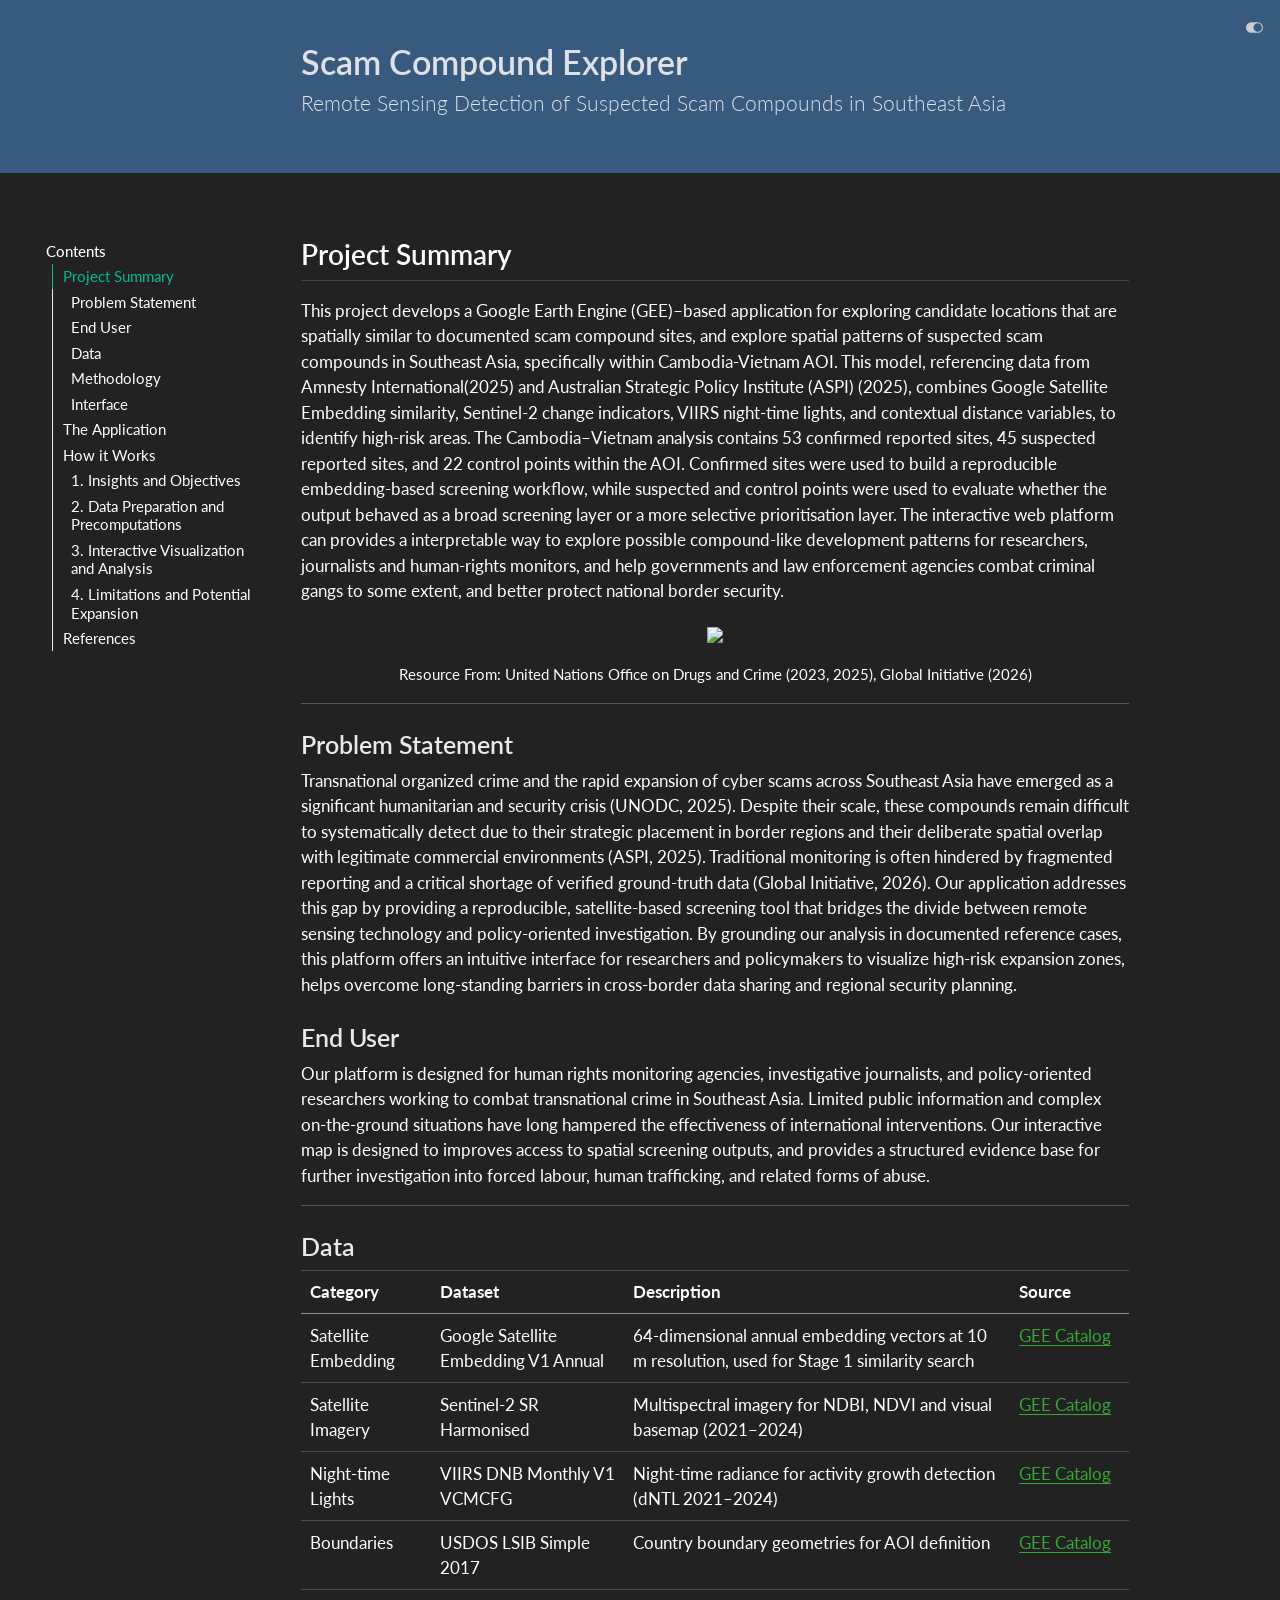
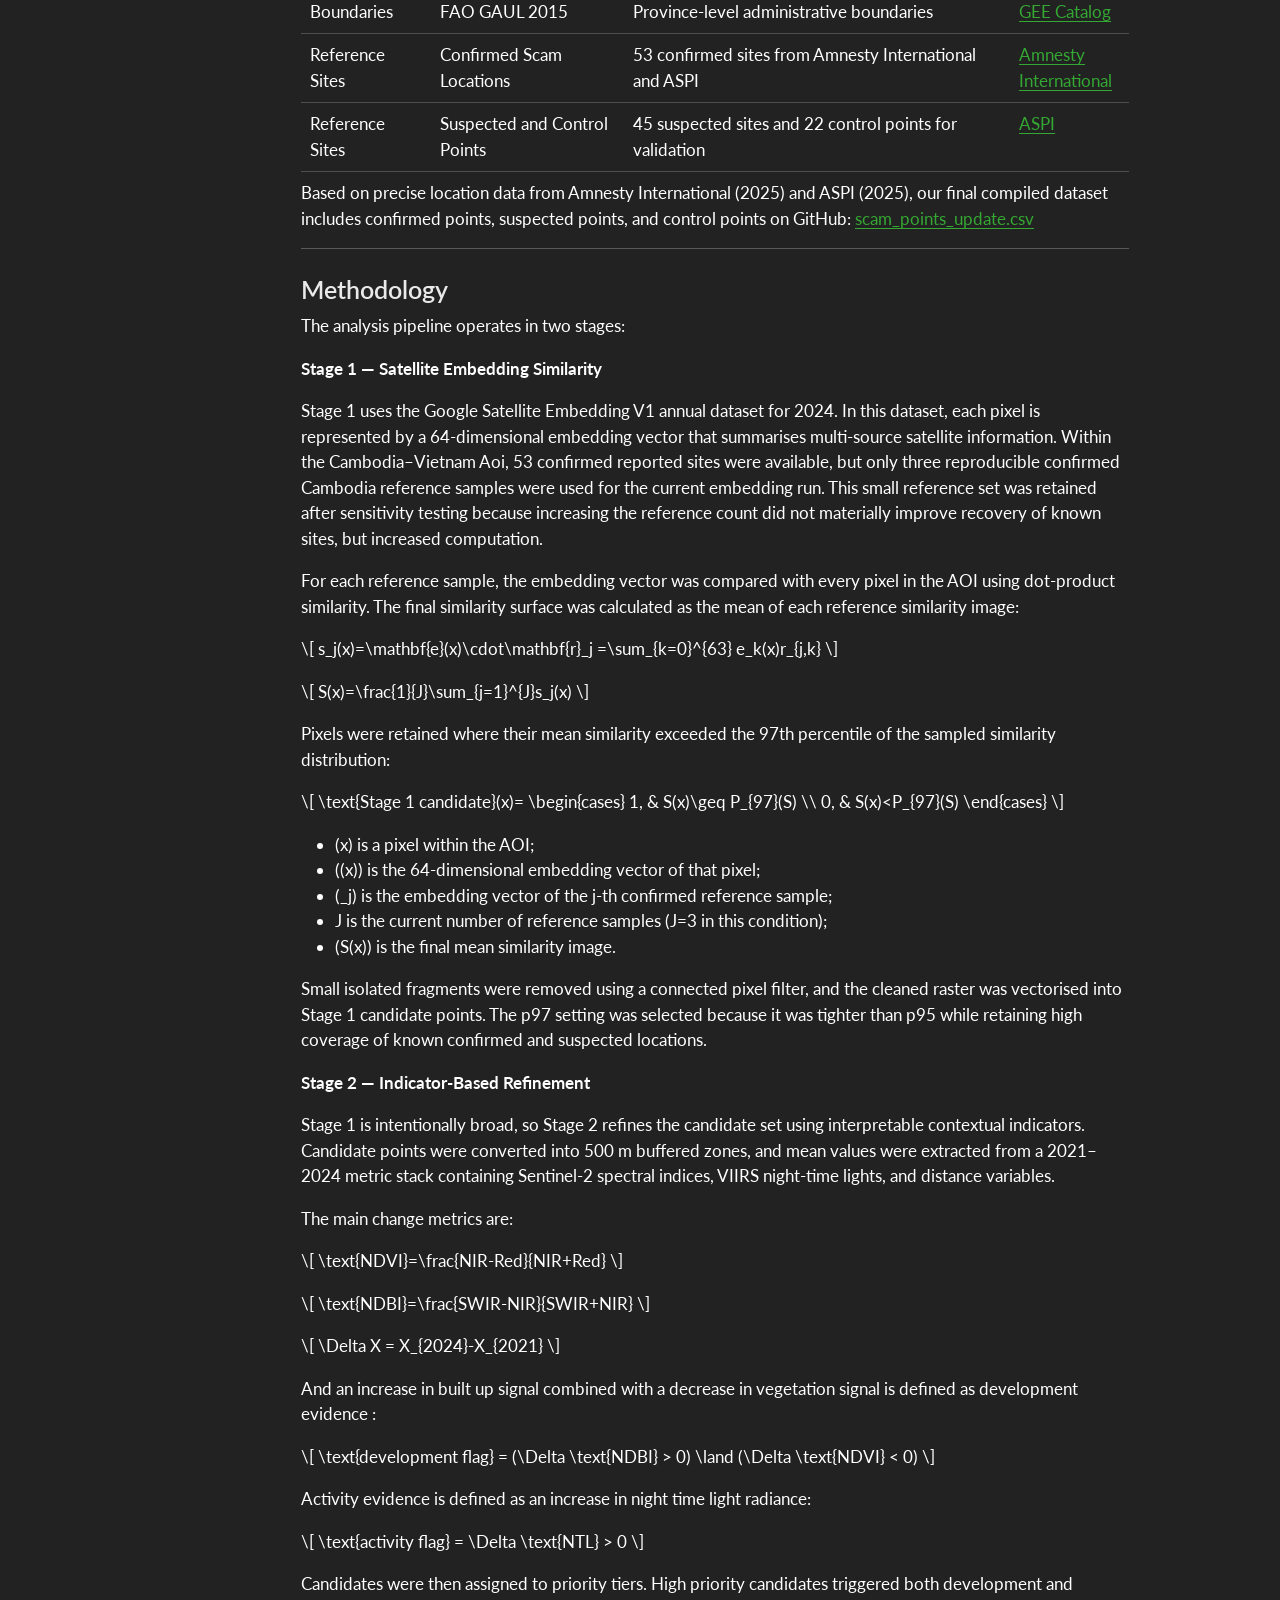
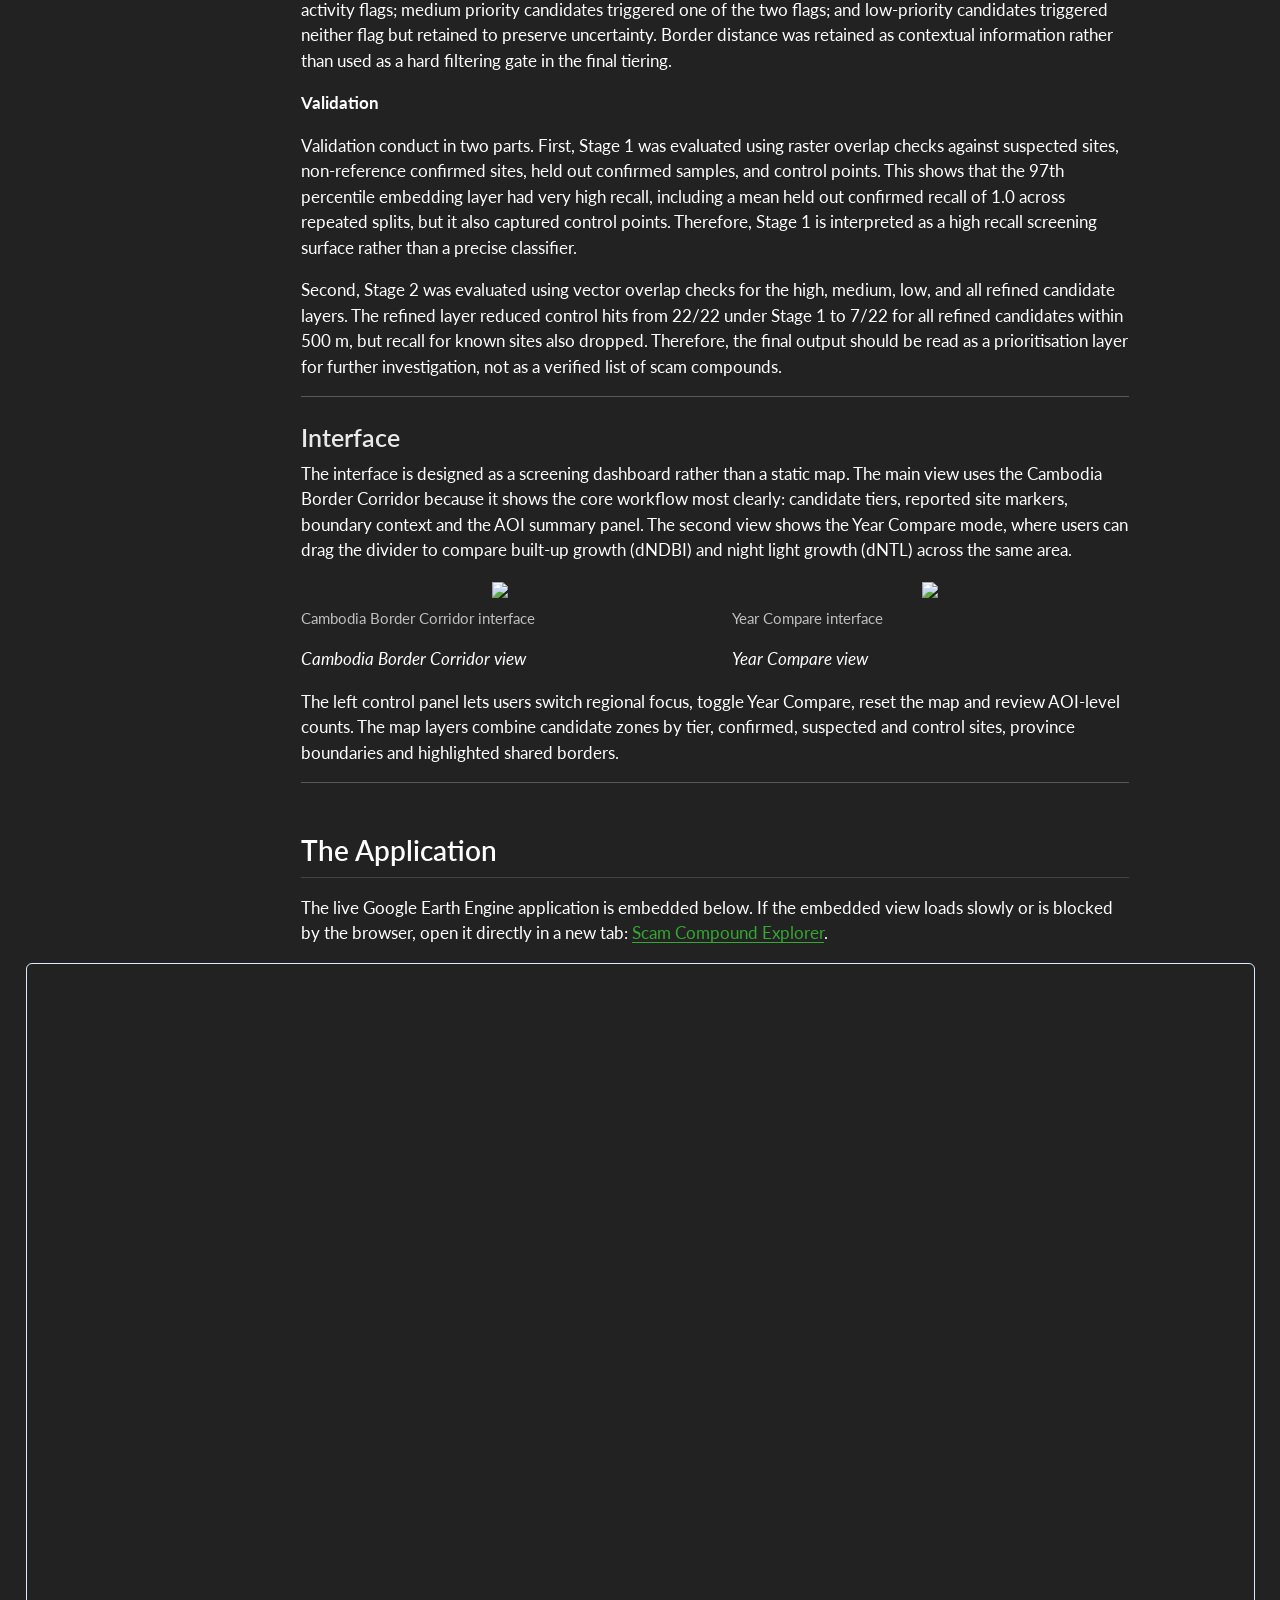
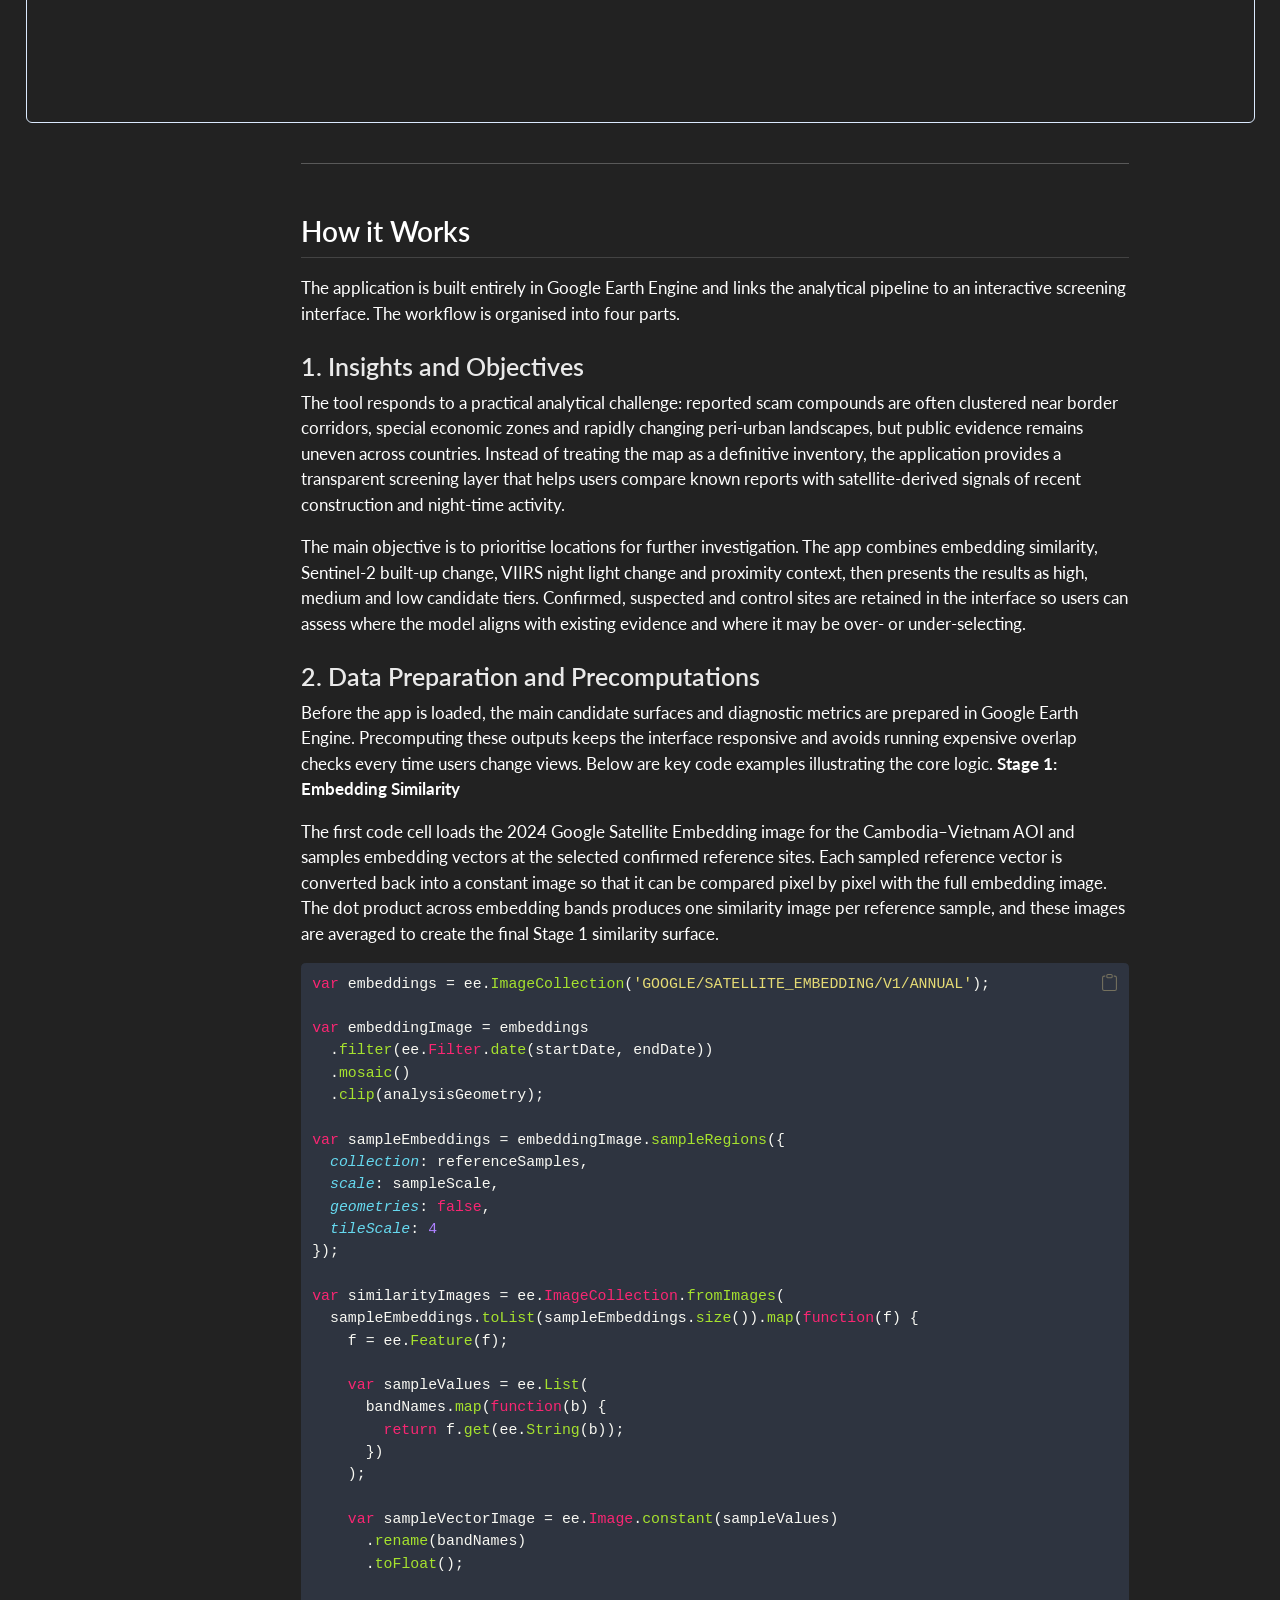
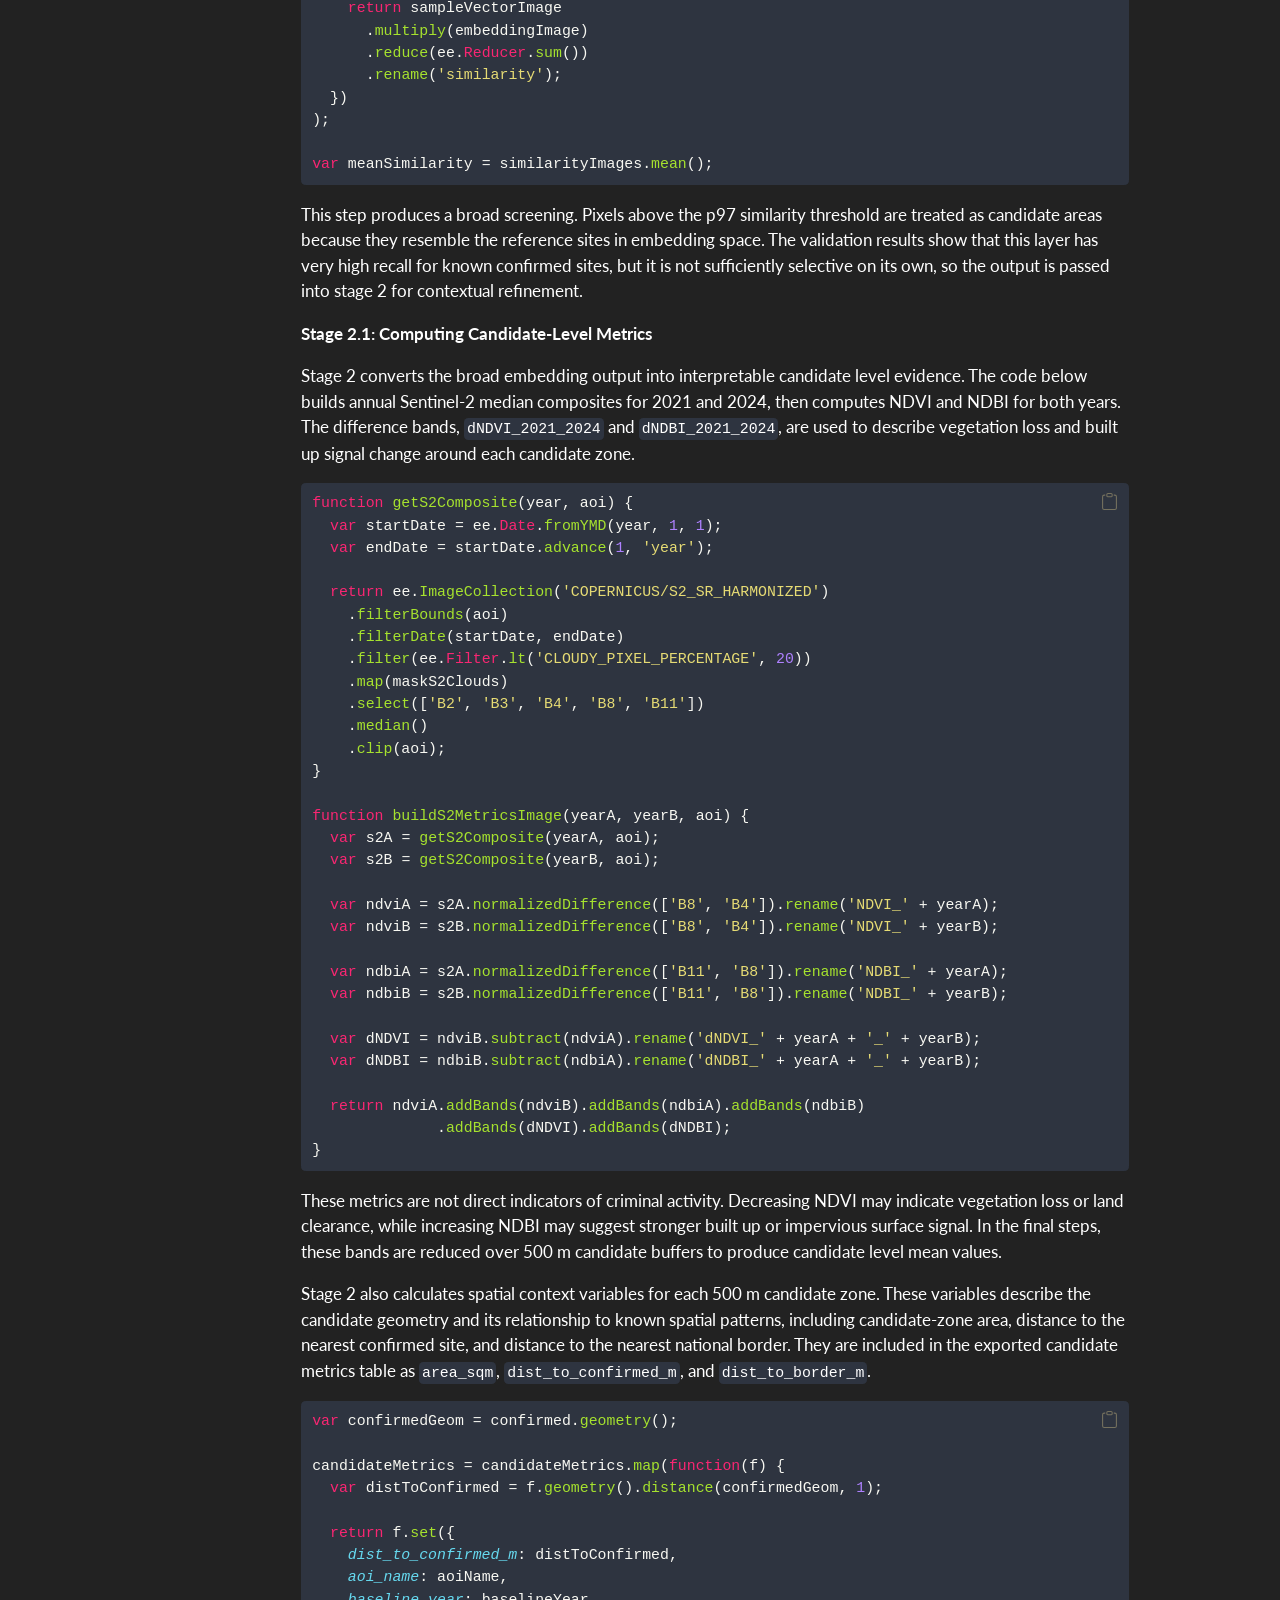
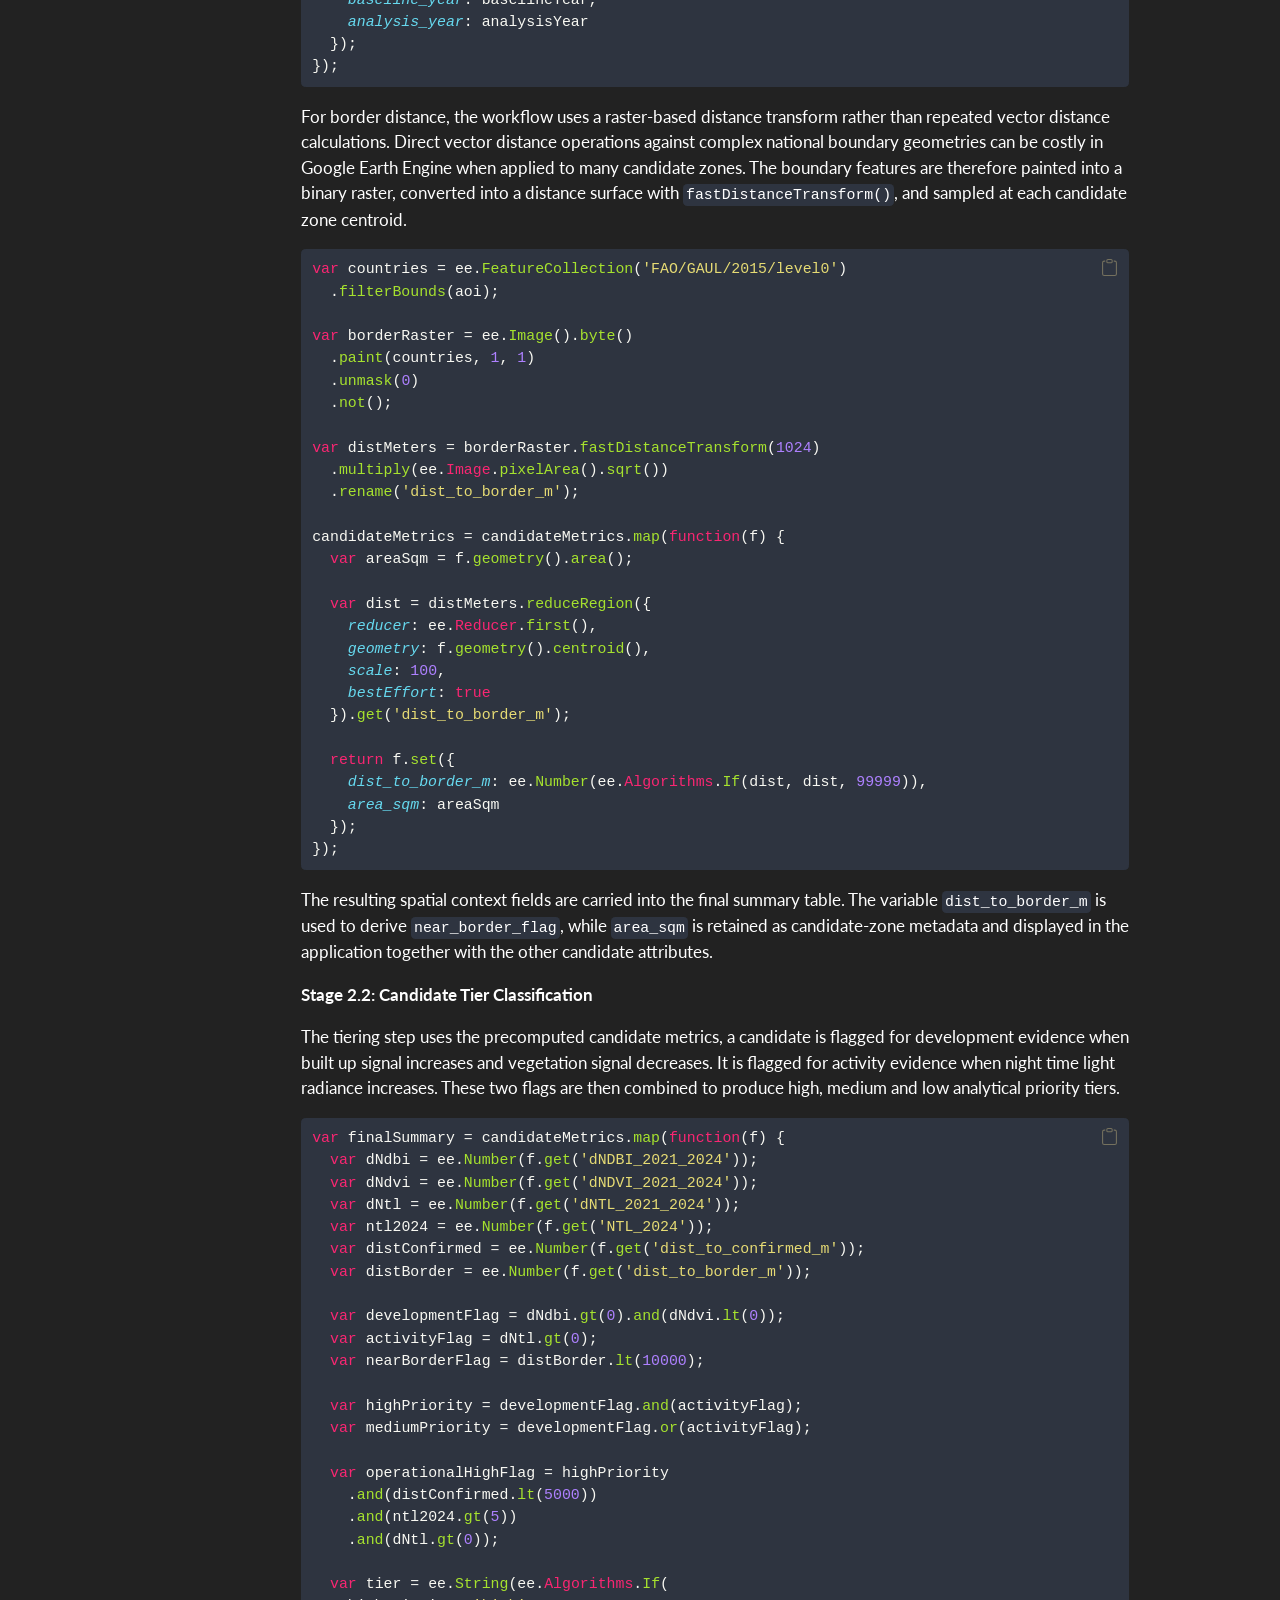
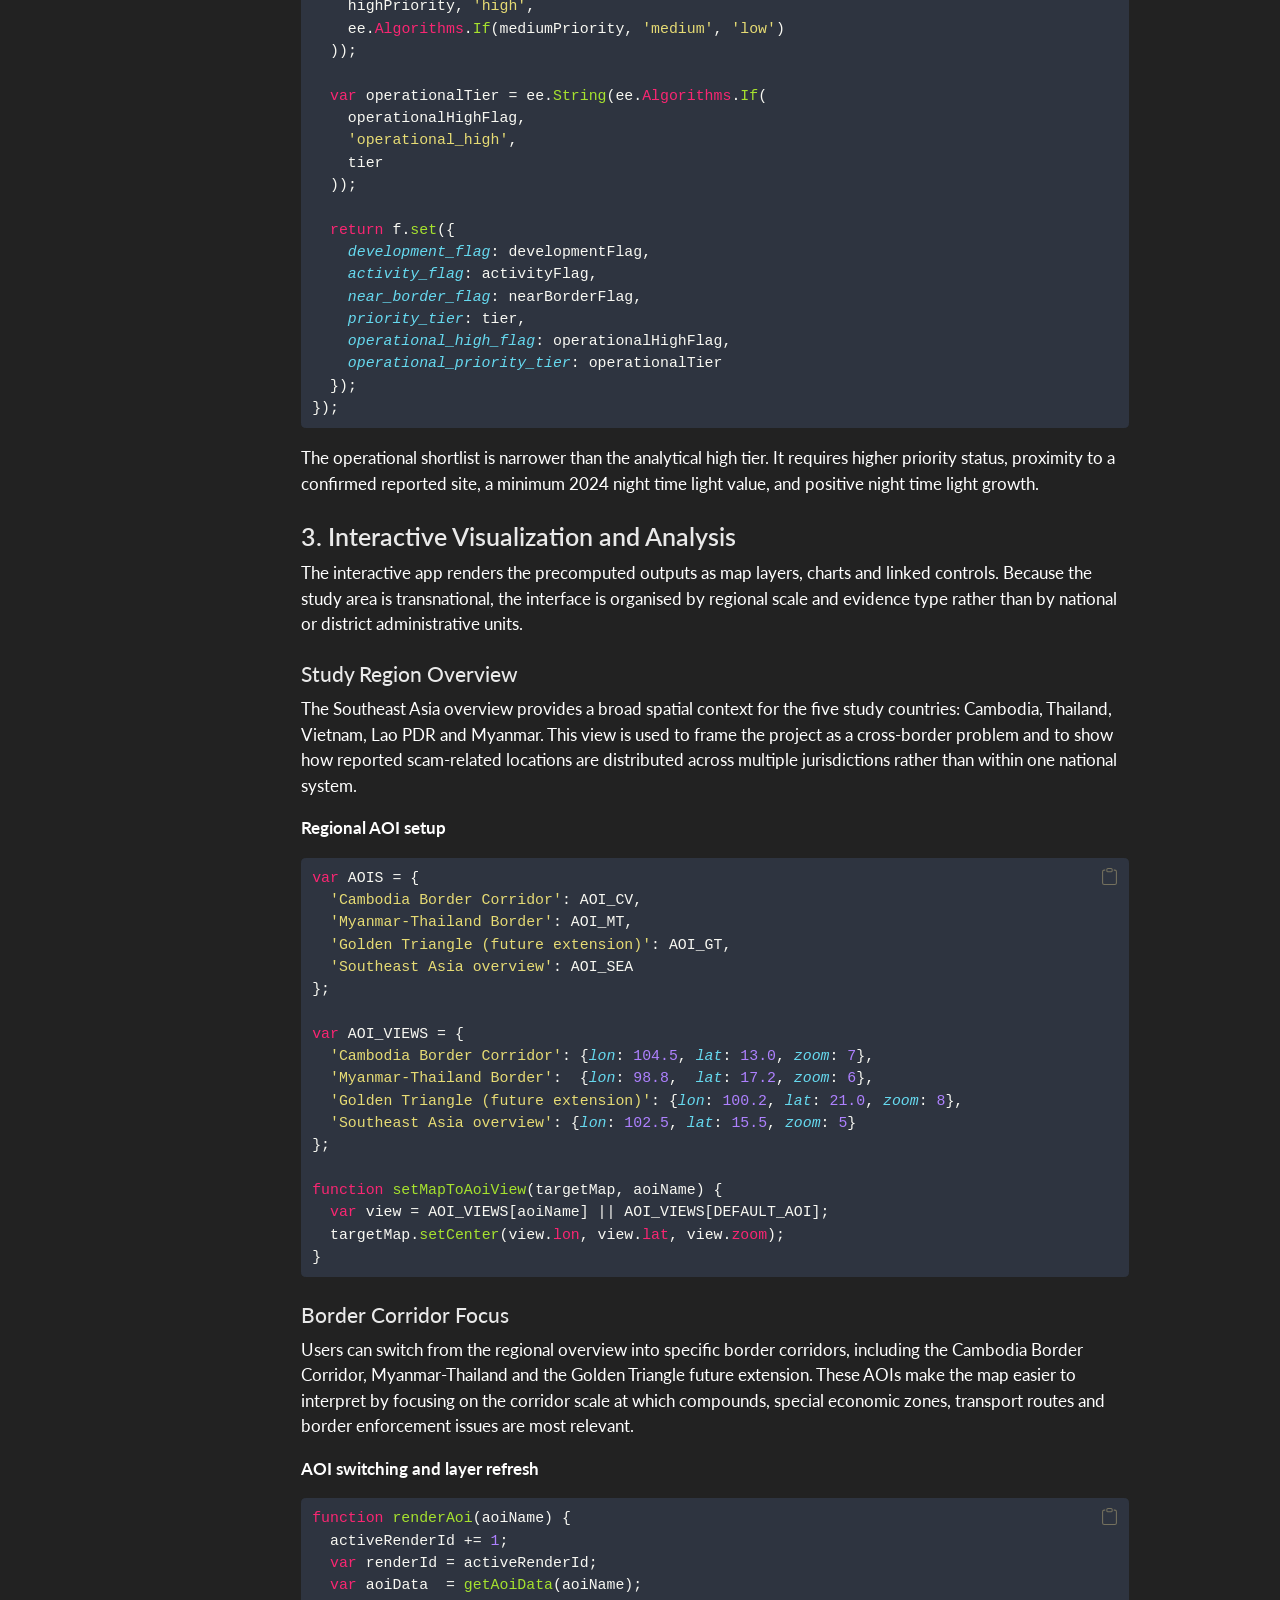
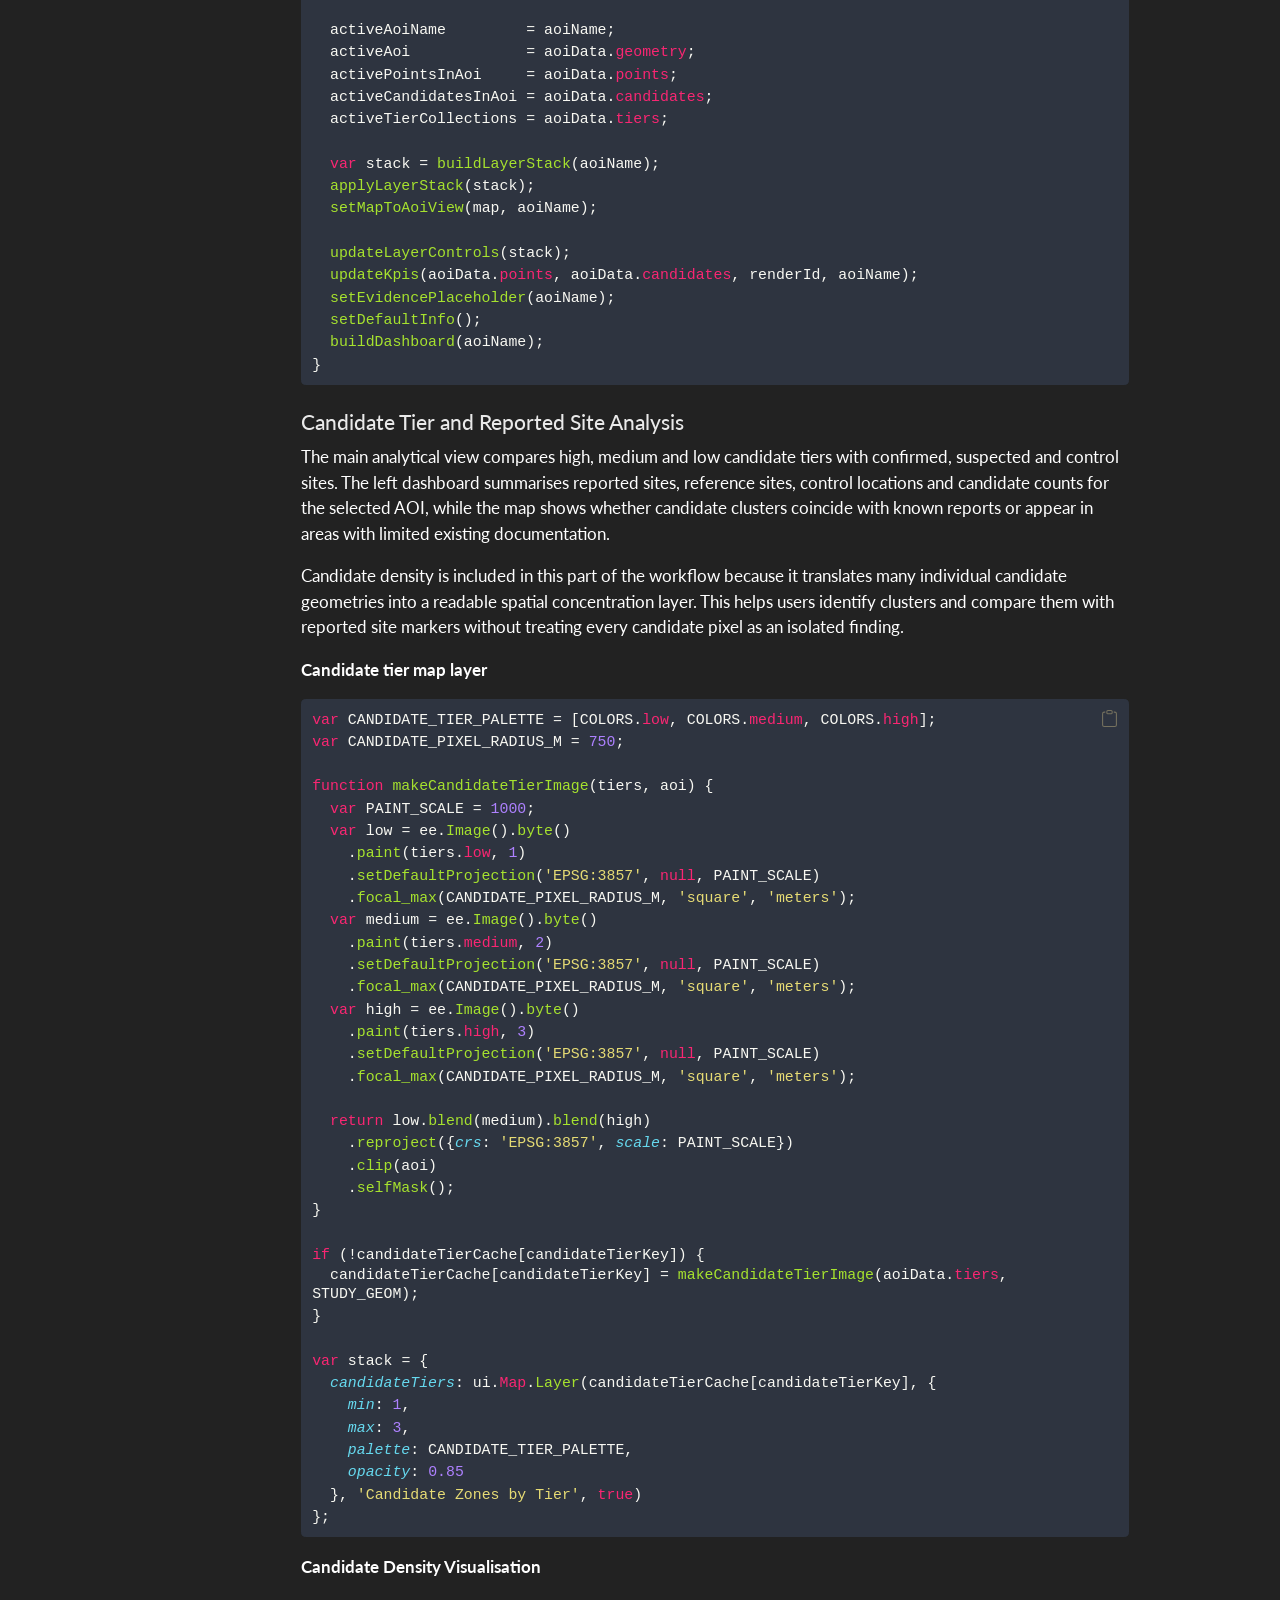
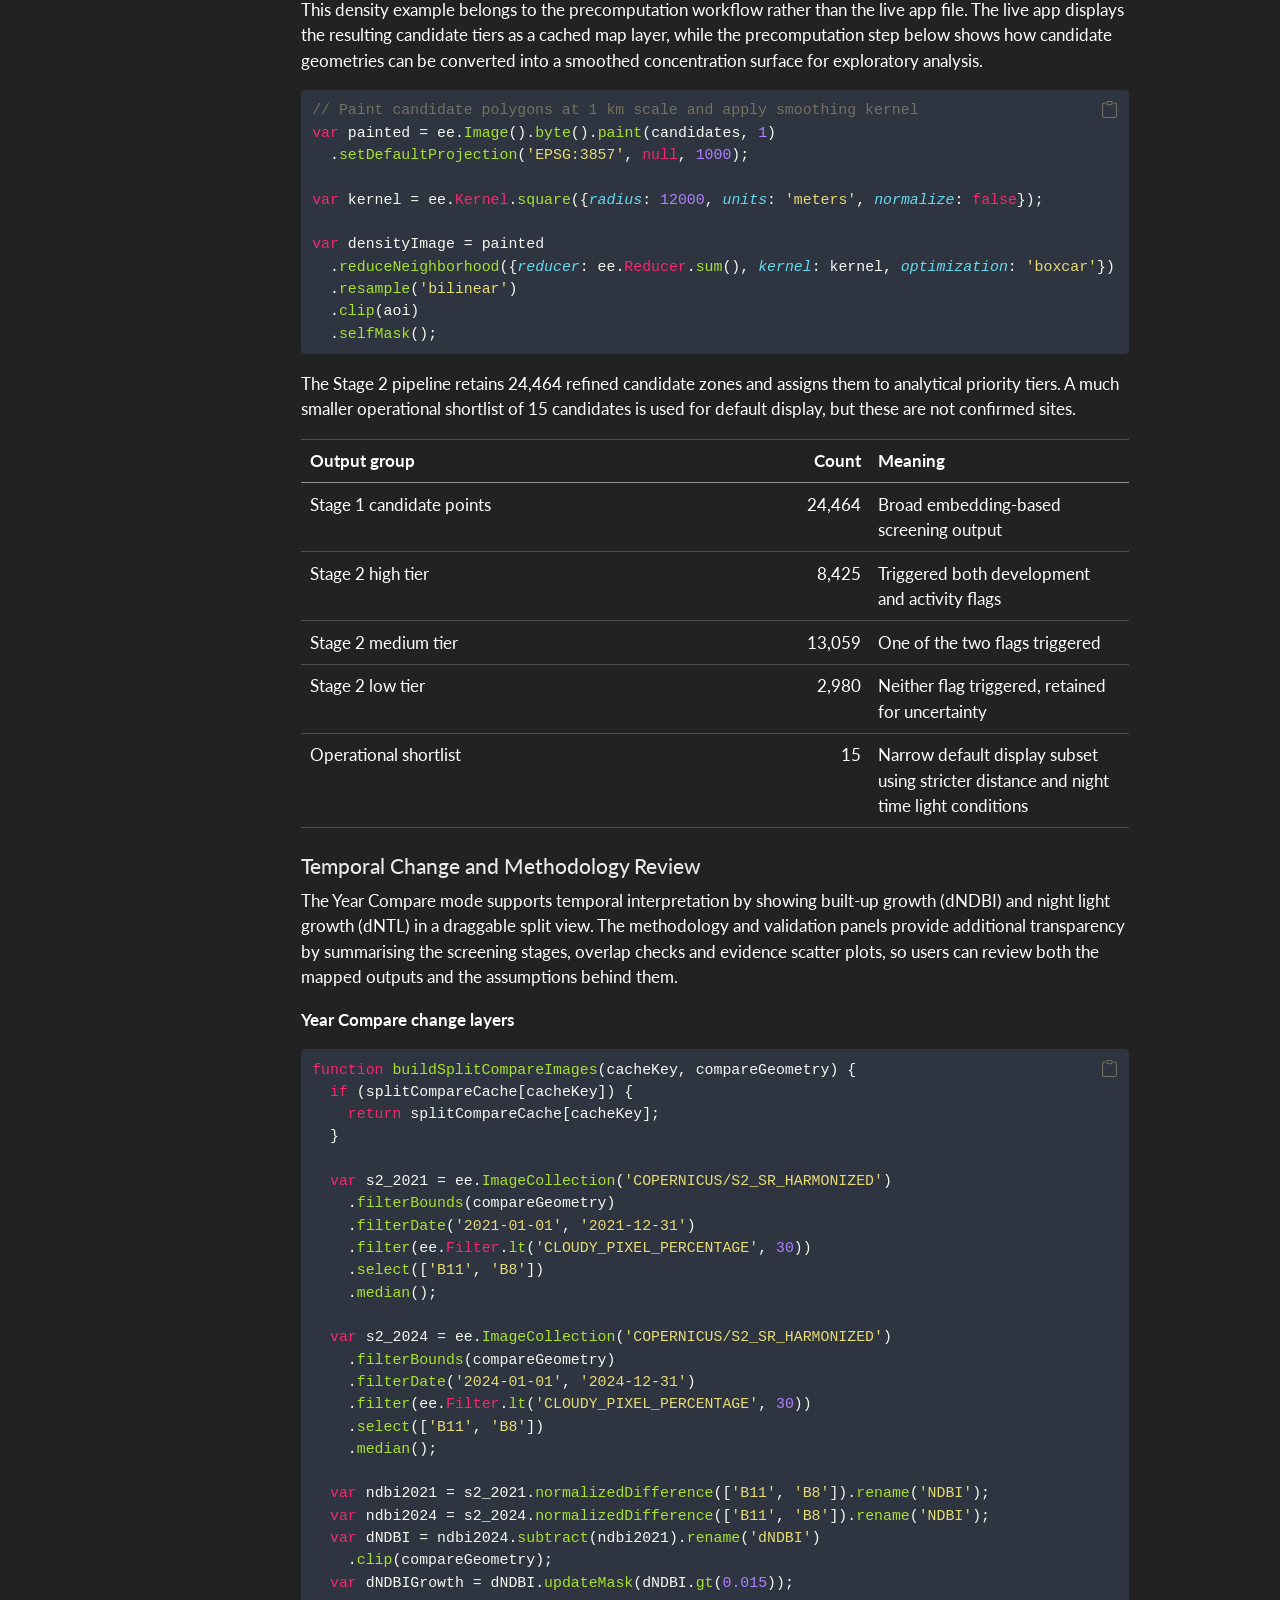
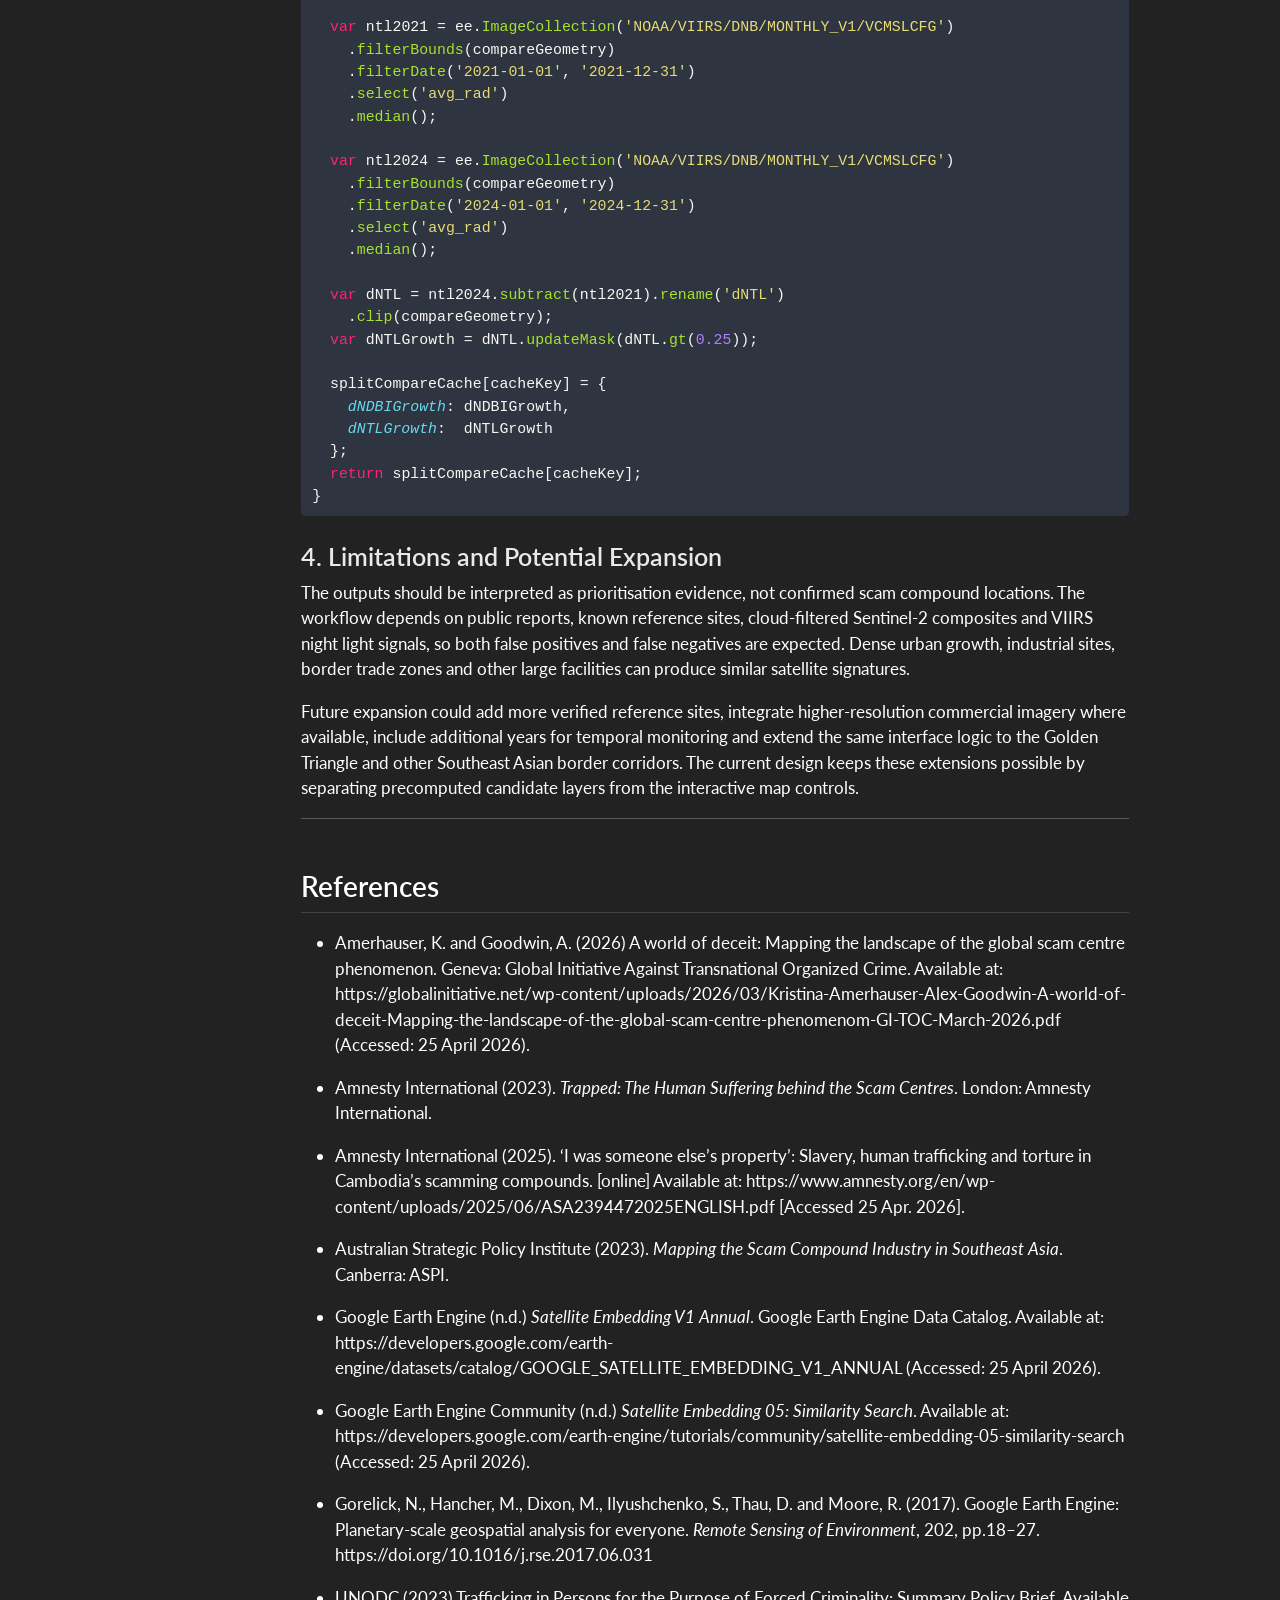
==== docs/index.html @ 5ce6a5dc "test render" ====
<!DOCTYPE html>
<html xmlns="http://www.w3.org/1999/xhtml" lang="en" xml:lang="en"><head>

<meta charset="utf-8">
<meta name="generator" content="quarto-1.9.37">

<meta name="viewport" content="width=device-width, initial-scale=1.0, user-scalable=yes">


<title>Scam Compound Explorer</title>
<style>
/* Default styles provided by pandoc.
** See https://pandoc.org/MANUAL.html#variables-for-html for config info.
*/
code{white-space: pre-wrap;}
span.smallcaps{font-variant: small-caps;}
div.columns{display: flex; gap: min(4vw, 1.5em);}
div.column{flex: auto; overflow-x: auto;}
div.hanging-indent{margin-left: 1.5em; text-indent: -1.5em;}
ul.task-list{list-style: none;}
ul.task-list li input[type="checkbox"] {
  width: 0.8em;
  margin: 0 0.8em 0.2em -1em; /* quarto-specific, see https://github.com/quarto-dev/quarto-cli/issues/4556 */ 
  vertical-align: middle;
}
/* CSS for syntax highlighting */
html { -webkit-text-size-adjust: 100%; }
pre > code.sourceCode { white-space: pre; position: relative; }
pre > code.sourceCode > span { display: inline-block; line-height: 1.25; }
pre > code.sourceCode > span:empty { height: 1.2em; }
.sourceCode { overflow: visible; }
code.sourceCode > span { color: inherit; text-decoration: inherit; }
div.sourceCode { margin: 1em 0; }
pre.sourceCode { margin: 0; }
@media screen {
div.sourceCode { overflow: auto; }
}
@media print {
pre > code.sourceCode { white-space: pre-wrap; }
pre > code.sourceCode > span { text-indent: -5em; padding-left: 5em; }
}
pre.numberSource code
  { counter-reset: source-line 0; }
pre.numberSource code > span
  { position: relative; left: -4em; counter-increment: source-line; }
pre.numberSource code > span > a:first-child::before
  { content: counter(source-line);
    position: relative; left: -1em; text-align: right; vertical-align: baseline;
    border: none; display: inline-block;
    -webkit-touch-callout: none; -webkit-user-select: none;
    -khtml-user-select: none; -moz-user-select: none;
    -ms-user-select: none; user-select: none;
    padding: 0 4px; width: 4em;
  }
pre.numberSource { margin-left: 3em;  padding-left: 4px; }
div.sourceCode
  {   }
@media screen {
pre > code.sourceCode > span > a:first-child::before { text-decoration: underline; }
}
</style>


<script src="site_libs/quarto-nav/quarto-nav.js"></script>
<script src="site_libs/clipboard/clipboard.min.js"></script>
<script src="site_libs/quarto-search/autocomplete.umd.js"></script>
<script src="site_libs/quarto-search/fuse.min.js"></script>
<script src="site_libs/quarto-search/quarto-search.js"></script>
<meta name="quarto:offset" content="./">
<script src="site_libs/quarto-html/quarto.js" type="module"></script>
<script src="site_libs/quarto-html/tabsets/tabsets.js" type="module"></script>
<script src="site_libs/quarto-html/popper.min.js"></script>
<script src="site_libs/quarto-html/tippy.umd.min.js"></script>
<script src="site_libs/quarto-html/anchor.min.js"></script>
<link href="site_libs/quarto-html/tippy.css" rel="stylesheet">
<link href="site_libs/quarto-html/quarto-syntax-highlighting-e19f81c97bc45f6835df6be9cce9fdc9.css" rel="stylesheet" class="quarto-color-scheme" id="quarto-text-highlighting-styles">
<link href="site_libs/quarto-html/quarto-syntax-highlighting-dark-e19f81c97bc45f6835df6be9cce9fdc9.css" rel="stylesheet" class="quarto-color-scheme quarto-color-alternate" id="quarto-text-highlighting-styles">
<script src="site_libs/bootstrap/bootstrap.min.js"></script>
<link href="site_libs/bootstrap/bootstrap-icons.css" rel="stylesheet">
<link href="site_libs/bootstrap/bootstrap-8d951e36381c20e5ca01e085ff8150d8.min.css" rel="stylesheet" append-hash="true" class="quarto-color-scheme" id="quarto-bootstrap" data-mode="light">
<link href="site_libs/bootstrap/bootstrap-dark-76ffe0a292ecb3051fdeef42bd462674.min.css" rel="stylesheet" append-hash="true" class="quarto-color-scheme quarto-color-alternate" id="quarto-bootstrap" data-mode="dark">
<script id="quarto-search-options" type="application/json">{
  "location": "sidebar",
  "copy-button": false,
  "collapse-after": 3,
  "panel-placement": "start",
  "type": "textbox",
  "limit": 50,
  "keyboard-shortcut": [
    "f",
    "/",
    "s"
  ],
  "show-item-context": false,
  "language": {
    "search-no-results-text": "No results",
    "search-matching-documents-text": "matching documents",
    "search-copy-link-title": "Copy link to search",
    "search-hide-matches-text": "Hide additional matches",
    "search-more-match-text": "more match in this document",
    "search-more-matches-text": "more matches in this document",
    "search-clear-button-title": "Clear",
    "search-text-placeholder": "",
    "search-detached-cancel-button-title": "Cancel",
    "search-submit-button-title": "Submit",
    "search-label": "Search"
  }
}</script>
<style>

      .quarto-title-block .quarto-title-banner {
        background: images/banner.png;
      }
</style>

  <script src="https://cdnjs.cloudflare.com/polyfill/v3/polyfill.min.js?features=es6"></script>
  <script defer="" src="https://cdn.jsdelivr.net/npm/mathjax@3/es5/tex-chtml-full.js" type="text/javascript"></script>

<script type="text/javascript">
const typesetMath = (el) => {
  if (window.MathJax) {
    // MathJax Typeset
    window.MathJax.typeset([el]);
  } else if (window.katex) {
    // KaTeX Render
    var mathElements = el.getElementsByClassName("math");
    var macros = [];
    for (var i = 0; i < mathElements.length; i++) {
      var texText = mathElements[i].firstChild;
      if (mathElements[i].tagName == "SPAN" && texText && texText.data) {
        window.katex.render(texText.data, mathElements[i], {
          displayMode: mathElements[i].classList.contains('display'),
          throwOnError: false,
          macros: macros,
          fleqn: false
        });
      }
    }
  }
}
window.Quarto = {
  typesetMath
};
</script>

<link rel="stylesheet" href="scam.css">
</head>

<body class="floating quarto-dark"><script id="quarto-html-before-body" type="application/javascript">
    const toggleBodyColorMode = (bsSheetEl) => {
      const mode = bsSheetEl.getAttribute("data-mode");
      const bodyEl = window.document.querySelector("body");
      if (mode === "dark") {
        bodyEl.classList.add("quarto-dark");
        bodyEl.classList.remove("quarto-light");
      } else {
        bodyEl.classList.add("quarto-light");
        bodyEl.classList.remove("quarto-dark");
      }
    }
    const toggleBodyColorPrimary = () => {
      const bsSheetEl = window.document.querySelector("link#quarto-bootstrap:not([rel=disabled-stylesheet])");
      if (bsSheetEl) {
        toggleBodyColorMode(bsSheetEl);
      }
    }
    const setColorSchemeToggle = (alternate) => {
      const toggles = window.document.querySelectorAll('.quarto-color-scheme-toggle');
      for (let i=0; i < toggles.length; i++) {
        const toggle = toggles[i];
        if (toggle) {
          if (alternate) {
            toggle.classList.add("alternate");
          } else {
            toggle.classList.remove("alternate");
          }
        }
      }
    };
    const toggleColorMode = (alternate) => {
      // Switch the stylesheets
      const primaryStylesheets = window.document.querySelectorAll('link.quarto-color-scheme:not(.quarto-color-alternate)');
      const alternateStylesheets = window.document.querySelectorAll('link.quarto-color-scheme.quarto-color-alternate');
      manageTransitions('#quarto-margin-sidebar .nav-link', false);
      if (alternate) {
        // note: dark is layered on light, we don't disable primary!
        enableStylesheet(alternateStylesheets);
        for (const sheetNode of alternateStylesheets) {
          if (sheetNode.id === "quarto-bootstrap") {
            toggleBodyColorMode(sheetNode);
          }
        }
      } else {
        disableStylesheet(alternateStylesheets);
        enableStylesheet(primaryStylesheets)
        toggleBodyColorPrimary();
      }
      manageTransitions('#quarto-margin-sidebar .nav-link', true);
      // Switch the toggles
      setColorSchemeToggle(alternate)
      // Hack to workaround the fact that safari doesn't
      // properly recolor the scrollbar when toggling (#1455)
      if (navigator.userAgent.indexOf('Safari') > 0 && navigator.userAgent.indexOf('Chrome') == -1) {
        manageTransitions("body", false);
        window.scrollTo(0, 1);
        setTimeout(() => {
          window.scrollTo(0, 0);
          manageTransitions("body", true);
        }, 40);
      }
    }
    const disableStylesheet = (stylesheets) => {
      for (let i=0; i < stylesheets.length; i++) {
        const stylesheet = stylesheets[i];
        stylesheet.rel = 'disabled-stylesheet';
      }
    }
    const enableStylesheet = (stylesheets) => {
      for (let i=0; i < stylesheets.length; i++) {
        const stylesheet = stylesheets[i];
        if(stylesheet.rel !== 'stylesheet') { // for Chrome, which will still FOUC without this check
          stylesheet.rel = 'stylesheet';
        }
      }
    }
    const manageTransitions = (selector, allowTransitions) => {
      const els = window.document.querySelectorAll(selector);
      for (let i=0; i < els.length; i++) {
        const el = els[i];
        if (allowTransitions) {
          el.classList.remove('notransition');
        } else {
          el.classList.add('notransition');
        }
      }
    }
    const isFileUrl = () => {
      return window.location.protocol === 'file:';
    }
    const hasAlternateSentinel = () => {
      let styleSentinel = getColorSchemeSentinel();
      if (styleSentinel !== null) {
        return styleSentinel === "alternate";
      } else {
        return false;
      }
    }
    const setStyleSentinel = (alternate) => {
      const value = alternate ? "alternate" : "default";
      if (!isFileUrl()) {
        window.localStorage.setItem("quarto-color-scheme", value);
      } else {
        localAlternateSentinel = value;
      }
    }
    const getColorSchemeSentinel = () => {
      if (!isFileUrl()) {
        const storageValue = window.localStorage.getItem("quarto-color-scheme");
        return storageValue != null ? storageValue : localAlternateSentinel;
      } else {
        return localAlternateSentinel;
      }
    }
    const toggleGiscusIfUsed = (isAlternate, darkModeDefault) => {
      const baseTheme = document.querySelector('#giscus-base-theme')?.value ?? 'light';
      const alternateTheme = document.querySelector('#giscus-alt-theme')?.value ?? 'dark';
      let newTheme = '';
      if(authorPrefersDark) {
        newTheme = isAlternate ? baseTheme : alternateTheme;
      } else {
        newTheme = isAlternate ? alternateTheme : baseTheme;
      }
      const changeGiscusTheme = () => {
        // From: https://github.com/giscus/giscus/issues/336
        const sendMessage = (message) => {
          const iframe = document.querySelector('iframe.giscus-frame');
          if (!iframe) return;
          iframe.contentWindow.postMessage({ giscus: message }, 'https://giscus.app');
        }
        sendMessage({
          setConfig: {
            theme: newTheme
          }
        });
      }
      const isGiscussLoaded = window.document.querySelector('iframe.giscus-frame') !== null;
      if (isGiscussLoaded) {
        changeGiscusTheme();
      }
    };
    const authorPrefersDark = true;
    const darkModeDefault = authorPrefersDark;
    let localAlternateSentinel = darkModeDefault ? 'alternate' : 'default';
    // Dark / light mode switch
    window.quartoToggleColorScheme = () => {
      // Read the current dark / light value
      let toAlternate = !hasAlternateSentinel();
      toggleColorMode(toAlternate);
      setStyleSentinel(toAlternate);
      toggleGiscusIfUsed(toAlternate, darkModeDefault);
      window.dispatchEvent(new Event('resize'));
    };
    // Switch to dark mode if need be
    if (hasAlternateSentinel()) {
      toggleColorMode(true);
    } else {
      toggleColorMode(false);
    }
  </script>

<div id="quarto-search-results"></div>
<!-- content -->
<header id="title-block-header" class="quarto-title-block default toc-left page-columns page-full">
  <div class="quarto-title-banner page-columns page-full">
    <div class="quarto-title column-body">
      <h1 class="title">Scam Compound Explorer</h1>
            <p class="subtitle lead">Remote Sensing Detection of Suspected Scam Compounds in Southeast Asia</p>
                      </div>
  </div>
    
  
  <div class="quarto-title-meta column-body">

      
    
      
    </div>
    
  
  </header><div id="quarto-content" class="quarto-container page-columns page-rows-contents page-layout-full">
<!-- sidebar -->
  <nav id="quarto-sidebar" class="sidebar collapse collapse-horizontal quarto-sidebar-collapse-item sidebar-navigation floating overflow-auto">
    <nav id="TOC" role="doc-toc" class="toc-active" data-toc-expanded="99">
    <h2 id="toc-title">Contents</h2>
   
  <ul>
  <li><a href="#project-summary" id="toc-project-summary" class="nav-link active" data-scroll-target="#project-summary">Project Summary</a>
  <ul>
  <li><a href="#problem-statement" id="toc-problem-statement" class="nav-link" data-scroll-target="#problem-statement">Problem Statement</a></li>
  <li><a href="#end-user" id="toc-end-user" class="nav-link" data-scroll-target="#end-user">End User</a></li>
  <li><a href="#data" id="toc-data" class="nav-link" data-scroll-target="#data">Data</a></li>
  <li><a href="#methodology" id="toc-methodology" class="nav-link" data-scroll-target="#methodology">Methodology</a></li>
  <li><a href="#interface" id="toc-interface" class="nav-link" data-scroll-target="#interface">Interface</a></li>
  </ul></li>
  <li><a href="#the-application" id="toc-the-application" class="nav-link" data-scroll-target="#the-application">The Application</a></li>
  <li><a href="#how-it-works" id="toc-how-it-works" class="nav-link" data-scroll-target="#how-it-works">How it Works</a>
  <ul>
  <li><a href="#insights-and-objectives" id="toc-insights-and-objectives" class="nav-link" data-scroll-target="#insights-and-objectives">1. Insights and Objectives</a></li>
  <li><a href="#data-preparation-and-precomputations" id="toc-data-preparation-and-precomputations" class="nav-link" data-scroll-target="#data-preparation-and-precomputations">2. Data Preparation and Precomputations</a></li>
  <li><a href="#interactive-visualization-and-analysis" id="toc-interactive-visualization-and-analysis" class="nav-link" data-scroll-target="#interactive-visualization-and-analysis">3. Interactive Visualization and Analysis</a>
  <ul class="collapse">
  <li><a href="#study-region-overview" id="toc-study-region-overview" class="nav-link" data-scroll-target="#study-region-overview">Study Region Overview</a></li>
  <li><a href="#border-corridor-focus" id="toc-border-corridor-focus" class="nav-link" data-scroll-target="#border-corridor-focus">Border Corridor Focus</a></li>
  <li><a href="#candidate-tier-and-reported-site-analysis" id="toc-candidate-tier-and-reported-site-analysis" class="nav-link" data-scroll-target="#candidate-tier-and-reported-site-analysis">Candidate Tier and Reported Site Analysis</a></li>
  <li><a href="#temporal-change-and-methodology-review" id="toc-temporal-change-and-methodology-review" class="nav-link" data-scroll-target="#temporal-change-and-methodology-review">Temporal Change and Methodology Review</a></li>
  </ul></li>
  <li><a href="#limitations-and-potential-expansion" id="toc-limitations-and-potential-expansion" class="nav-link" data-scroll-target="#limitations-and-potential-expansion">4. Limitations and Potential Expansion</a></li>
  </ul></li>
  <li><a href="#references" id="toc-references" class="nav-link" data-scroll-target="#references">References</a></li>
  </ul>
</nav>
</nav>
<div id="quarto-sidebar-glass" class="quarto-sidebar-collapse-item" data-bs-toggle="collapse" data-bs-target=".quarto-sidebar-collapse-item"></div>
<!-- margin-sidebar -->
    <div id="quarto-margin-sidebar" class="sidebar margin-sidebar zindex-bottom">
    </div>
<!-- main -->
<main class="content quarto-banner-title-block page-columns page-full column-body" id="quarto-document-content">






<section id="project-summary" class="level2">
<h2 class="anchored" data-anchor-id="project-summary">Project Summary</h2>
<p>This project develops a Google Earth Engine (GEE)–based application for exploring candidate locations that are spatially similar to documented scam compound sites, and explore spatial patterns of suspected scam compounds in Southeast Asia, specifically within Cambodia-Vietnam AOI. This model, referencing data from Amnesty International(2025) and Australian Strategic Policy Institute (ASPI) (2025), combines Google Satellite Embedding similarity, Sentinel-2 change indicators, VIIRS night-time lights, and contextual distance variables, to identify high-risk areas. The Cambodia–Vietnam analysis contains 53 confirmed reported sites, 45 suspected reported sites, and 22 control points within the AOI. Confirmed sites were used to build a reproducible embedding-based screening workflow, while suspected and control points were used to evaluate whether the output behaved as a broad screening layer or a more selective prioritisation layer. The interactive web platform can provides a interpretable way to explore possible compound-like development patterns for researchers, journalists and human-rights monitors, and help governments and law enforcement agencies combat criminal gangs to some extent, and better protect national border security.</p>
<div style="text-align: center;">
<p><img src="image/summary picture.jpg" class="img-fluid" style="width:100.0%"></p>
<p style="font-size: 0.9em; margin-top: 0.5em;">
Resource From: United Nations Office on Drugs and Crime (2023, 2025), Global Initiative (2026)
</p>
</div>
<hr>
<section id="problem-statement" class="level3">
<h3 class="anchored" data-anchor-id="problem-statement">Problem Statement</h3>
<p>Transnational organized crime and the rapid expansion of cyber scams across Southeast Asia have emerged as a significant humanitarian and security crisis (UNODC, 2025). Despite their scale, these compounds remain difficult to systematically detect due to their strategic placement in border regions and their deliberate spatial overlap with legitimate commercial environments (ASPI, 2025). Traditional monitoring is often hindered by fragmented reporting and a critical shortage of verified ground-truth data (Global Initiative, 2026). Our application addresses this gap by providing a reproducible, satellite-based screening tool that bridges the divide between remote sensing technology and policy-oriented investigation. By grounding our analysis in documented reference cases, this platform offers an intuitive interface for researchers and policymakers to visualize high-risk expansion zones, helps overcome long-standing barriers in cross-border data sharing and regional security planning.</p>
</section>
<section id="end-user" class="level3">
<h3 class="anchored" data-anchor-id="end-user">End User</h3>
<p>Our platform is designed for human rights monitoring agencies, investigative journalists, and policy-oriented researchers working to combat transnational crime in Southeast Asia. Limited public information and complex on-the-ground situations have long hampered the effectiveness of international interventions. Our interactive map is designed to improves access to spatial screening outputs, and provides a structured evidence base for further investigation into forced labour, human trafficking, and related forms of abuse.</p>
<hr>
</section>
<section id="data" class="level3">
<h3 class="anchored" data-anchor-id="data">Data</h3>
<table class="caption-top table">
<thead>
<tr class="header">
<th>Category</th>
<th>Dataset</th>
<th>Description</th>
<th>Source</th>
</tr>
</thead>
<tbody>
<tr class="odd">
<td>Satellite Embedding</td>
<td>Google Satellite Embedding V1 Annual</td>
<td>64-dimensional annual embedding vectors at 10 m resolution, used for Stage 1 similarity search</td>
<td><a href="https://developers.google.com/earth-engine/datasets/catalog/GOOGLE_SATELLITE_EMBEDDING_V1_ANNUAL">GEE Catalog</a></td>
</tr>
<tr class="even">
<td>Satellite Imagery</td>
<td>Sentinel-2 SR Harmonised</td>
<td>Multispectral imagery for NDBI, NDVI and visual basemap (2021–2024)</td>
<td><a href="https://developers.google.com/earth-engine/datasets/catalog/COPERNICUS_S2_SR_HARMONIZED">GEE Catalog</a></td>
</tr>
<tr class="odd">
<td>Night-time Lights</td>
<td>VIIRS DNB Monthly V1 VCMCFG</td>
<td>Night-time radiance for activity growth detection (dNTL 2021–2024)</td>
<td><a href="https://developers.google.com/earth-engine/datasets/catalog/NOAA_VIIRS_DNB_MONTHLY_V1_VCMCFG">GEE Catalog</a></td>
</tr>
<tr class="even">
<td>Boundaries</td>
<td>USDOS LSIB Simple 2017</td>
<td>Country boundary geometries for AOI definition</td>
<td><a href="https://developers.google.com/earth-engine/datasets/catalog/USDOS_LSIB_SIMPLE_2017">GEE Catalog</a></td>
</tr>
<tr class="odd">
<td>Boundaries</td>
<td>FAO GAUL 2015</td>
<td>Province-level administrative boundaries</td>
<td><a href="https://developers.google.com/earth-engine/datasets/catalog/FAO_GAUL_2015_level1">GEE Catalog</a></td>
</tr>
<tr class="even">
<td>Reference Sites</td>
<td>Confirmed Scam Locations</td>
<td>53 confirmed sites from Amnesty International and ASPI</td>
<td><a href="https://www.amnesty.org">Amnesty International</a></td>
</tr>
<tr class="odd">
<td>Reference Sites</td>
<td>Suspected and Control Points</td>
<td>45 suspected sites and 22 control points for validation</td>
<td><a href="https://www.aspi.org.au">ASPI</a></td>
</tr>
</tbody>
</table>
<p>Based on precise location data from Amnesty International (2025) and ASPI (2025), our final compiled dataset includes confirmed points, suspected points, and control points on GitHub: <a href="https://github.com/Levine-l/CASA0025Project/blob/main/data/scam_points_update.csv" target="_blank">scam_points_update.csv</a></p>
<hr>
</section>
<section id="methodology" class="level3">
<h3 class="anchored" data-anchor-id="methodology">Methodology</h3>
<p>The analysis pipeline operates in two stages:</p>
<p><strong>Stage 1 — Satellite Embedding Similarity</strong></p>
<p>Stage 1 uses the Google Satellite Embedding V1 annual dataset for 2024. In this dataset, each pixel is represented by a 64-dimensional embedding vector that summarises multi-source satellite information. Within the Cambodia–Vietnam Aoi, 53 confirmed reported sites were available, but only three reproducible confirmed Cambodia reference samples were used for the current embedding run. This small reference set was retained after sensitivity testing because increasing the reference count did not materially improve recovery of known sites, but increased computation.</p>
<p>For each reference sample, the embedding vector was compared with every pixel in the AOI using dot-product similarity. The final similarity surface was calculated as the mean of each reference similarity image:</p>
<p><span class="math display">\[
s_j(x)=\mathbf{e}(x)\cdot\mathbf{r}_j
      =\sum_{k=0}^{63} e_k(x)r_{j,k}
\]</span></p>
<p><span class="math display">\[
S(x)=\frac{1}{J}\sum_{j=1}^{J}s_j(x)
\]</span></p>
<p>Pixels were retained where their mean similarity exceeded the 97th percentile of the sampled similarity distribution:</p>
<p><span class="math display">\[
\text{Stage 1 candidate}(x)=
\begin{cases}
1, &amp; S(x)\geq P_{97}(S) \\
0, &amp; S(x)&lt;P_{97}(S)
\end{cases}
\]</span></p>
<ul>
<li>(x) is a pixel within the AOI;</li>
<li>((x)) is the 64-dimensional embedding vector of that pixel;</li>
<li>(_j) is the embedding vector of the j-th confirmed reference sample;</li>
<li>J is the current number of reference samples (J=3 in this condition);</li>
<li>(S(x)) is the final mean similarity image.</li>
</ul>
<p>Small isolated fragments were removed using a connected pixel filter, and the cleaned raster was vectorised into Stage 1 candidate points. The p97 setting was selected because it was tighter than p95 while retaining high coverage of known confirmed and suspected locations.</p>
<p><strong>Stage 2 — Indicator-Based Refinement</strong></p>
<p>Stage 1 is intentionally broad, so Stage 2 refines the candidate set using interpretable contextual indicators. Candidate points were converted into 500 m buffered zones, and mean values were extracted from a 2021–2024 metric stack containing Sentinel-2 spectral indices, VIIRS night-time lights, and distance variables.</p>
<p>The main change metrics are:</p>
<p><span class="math display">\[
\text{NDVI}=\frac{NIR-Red}{NIR+Red}
\]</span></p>
<p><span class="math display">\[
\text{NDBI}=\frac{SWIR-NIR}{SWIR+NIR}
\]</span></p>
<p><span class="math display">\[
\Delta X = X_{2024}-X_{2021}
\]</span></p>
<p>And an increase in built up signal combined with a decrease in vegetation signal is defined as development evidence :</p>
<p><span class="math display">\[
\text{development flag} = (\Delta \text{NDBI} &gt; 0) \land (\Delta \text{NDVI} &lt; 0)
\]</span></p>
<p>Activity evidence is defined as an increase in night time light radiance:</p>
<p><span class="math display">\[
\text{activity flag} = \Delta \text{NTL} &gt; 0
\]</span></p>
<p>Candidates were then assigned to priority tiers. High priority candidates triggered both development and activity flags; medium priority candidates triggered one of the two flags; and low-priority candidates triggered neither flag but retained to preserve uncertainty. Border distance was retained as contextual information rather than used as a hard filtering gate in the final tiering.</p>
<p><strong>Validation</strong></p>
<p>Validation conduct in two parts. First, Stage 1 was evaluated using raster overlap checks against suspected sites, non-reference confirmed sites, held out confirmed samples, and control points. This shows that the 97th percentile embedding layer had very high recall, including a mean held out confirmed recall of 1.0 across repeated splits, but it also captured control points. Therefore, Stage 1 is interpreted as a high recall screening surface rather than a precise classifier.</p>
<p>Second, Stage 2 was evaluated using vector overlap checks for the high, medium, low, and all refined candidate layers. The refined layer reduced control hits from 22/22 under Stage 1 to 7/22 for all refined candidates within 500 m, but recall for known sites also dropped. Therefore, the final output should be read as a prioritisation layer for further investigation, not as a verified list of scam compounds.</p>
<hr>
</section>
<section id="interface" class="level3">
<h3 class="anchored" data-anchor-id="interface">Interface</h3>
<p>The interface is designed as a screening dashboard rather than a static map. The main view uses the Cambodia Border Corridor because it shows the core workflow most clearly: candidate tiers, reported site markers, boundary context and the AOI summary panel. The second view shows the Year Compare mode, where users can drag the divider to compare built-up growth (dNDBI) and night light growth (dNTL) across the same area.</p>
<div class="columns" data-layout-align="center">
<div class="column" style="width:48%;">
<div class="quarto-figure quarto-figure-center">
<figure class="figure">
<p><img src="image/interface_cambodia_border.png" class="img-fluid figure-img"></p>
<figcaption>Cambodia Border Corridor interface</figcaption>
</figure>
</div>
<p><em>Cambodia Border Corridor view</em></p>
</div><div class="column" style="width:4%;">

</div><div class="column" style="width:48%;">
<div class="quarto-figure quarto-figure-center">
<figure class="figure">
<p><img src="image/interface_year_compare.png" class="img-fluid figure-img"></p>
<figcaption>Year Compare interface</figcaption>
</figure>
</div>
<p><em>Year Compare view</em></p>
</div>
</div>
<p>The left control panel lets users switch regional focus, toggle Year Compare, reset the map and review AOI-level counts. The map layers combine candidate zones by tier, confirmed, suspected and control sites, province boundaries and highlighted shared borders.</p>
<hr>
</section>
</section>
<section id="the-application" class="level2 page-columns page-full">
<h2 class="anchored" data-anchor-id="the-application">The Application</h2>
<p>The live Google Earth Engine application is embedded below. If the embedded view loads slowly or is blocked by the browser, open it directly in a new tab: <a href="https://orbital-kit-415514.projects.earthengine.app/view/scam-compound-explorer" target="_blank">Scam Compound Explorer</a>.</p>
<div class="column-page">
<iframe src="https://orbital-kit-415514.projects.earthengine.app/view/scam-compound-explorer" width="100%" height="760px" style="border: 1px solid #dbeafe; border-radius: 6px;">
</iframe>
</div>
<hr>
</section>
<section id="how-it-works" class="level2">
<h2 class="anchored" data-anchor-id="how-it-works">How it Works</h2>
<p>The application is built entirely in Google Earth Engine and links the analytical pipeline to an interactive screening interface. The workflow is organised into four parts.</p>
<section id="insights-and-objectives" class="level3">
<h3 class="anchored" data-anchor-id="insights-and-objectives">1. Insights and Objectives</h3>
<p>The tool responds to a practical analytical challenge: reported scam compounds are often clustered near border corridors, special economic zones and rapidly changing peri-urban landscapes, but public evidence remains uneven across countries. Instead of treating the map as a definitive inventory, the application provides a transparent screening layer that helps users compare known reports with satellite-derived signals of recent construction and night-time activity.</p>
<p>The main objective is to prioritise locations for further investigation. The app combines embedding similarity, Sentinel-2 built-up change, VIIRS night light change and proximity context, then presents the results as high, medium and low candidate tiers. Confirmed, suspected and control sites are retained in the interface so users can assess where the model aligns with existing evidence and where it may be over- or under-selecting.</p>
</section>
<section id="data-preparation-and-precomputations" class="level3">
<h3 class="anchored" data-anchor-id="data-preparation-and-precomputations">2. Data Preparation and Precomputations</h3>
<p>Before the app is loaded, the main candidate surfaces and diagnostic metrics are prepared in Google Earth Engine. Precomputing these outputs keeps the interface responsive and avoids running expensive overlap checks every time users change views. Below are key code examples illustrating the core logic. <strong>Stage 1: Embedding Similarity</strong></p>
<p>The first code cell loads the 2024 Google Satellite Embedding image for the Cambodia–Vietnam AOI and samples embedding vectors at the selected confirmed reference sites. Each sampled reference vector is converted back into a constant image so that it can be compared pixel by pixel with the full embedding image. The dot product across embedding bands produces one similarity image per reference sample, and these images are averaged to create the final Stage 1 similarity surface.</p>
<div class="code-copy-outer-scaffold"><div class="sourceCode" id="cb1"><pre class="sourceCode js code-with-copy"><code class="sourceCode javascript"><span id="cb1-1"><a href="#cb1-1" aria-hidden="true" tabindex="-1"></a><span class="kw">var</span> embeddings <span class="op">=</span> ee<span class="op">.</span><span class="fu">ImageCollection</span>(<span class="st">'GOOGLE/SATELLITE_EMBEDDING/V1/ANNUAL'</span>)<span class="op">;</span></span>
<span id="cb1-2"><a href="#cb1-2" aria-hidden="true" tabindex="-1"></a></span>
<span id="cb1-3"><a href="#cb1-3" aria-hidden="true" tabindex="-1"></a><span class="kw">var</span> embeddingImage <span class="op">=</span> embeddings</span>
<span id="cb1-4"><a href="#cb1-4" aria-hidden="true" tabindex="-1"></a>  <span class="op">.</span><span class="fu">filter</span>(ee<span class="op">.</span><span class="at">Filter</span><span class="op">.</span><span class="fu">date</span>(startDate<span class="op">,</span> endDate))</span>
<span id="cb1-5"><a href="#cb1-5" aria-hidden="true" tabindex="-1"></a>  <span class="op">.</span><span class="fu">mosaic</span>()</span>
<span id="cb1-6"><a href="#cb1-6" aria-hidden="true" tabindex="-1"></a>  <span class="op">.</span><span class="fu">clip</span>(analysisGeometry)<span class="op">;</span></span>
<span id="cb1-7"><a href="#cb1-7" aria-hidden="true" tabindex="-1"></a></span>
<span id="cb1-8"><a href="#cb1-8" aria-hidden="true" tabindex="-1"></a><span class="kw">var</span> sampleEmbeddings <span class="op">=</span> embeddingImage<span class="op">.</span><span class="fu">sampleRegions</span>({</span>
<span id="cb1-9"><a href="#cb1-9" aria-hidden="true" tabindex="-1"></a>  <span class="dt">collection</span><span class="op">:</span> referenceSamples<span class="op">,</span></span>
<span id="cb1-10"><a href="#cb1-10" aria-hidden="true" tabindex="-1"></a>  <span class="dt">scale</span><span class="op">:</span> sampleScale<span class="op">,</span></span>
<span id="cb1-11"><a href="#cb1-11" aria-hidden="true" tabindex="-1"></a>  <span class="dt">geometries</span><span class="op">:</span> <span class="kw">false</span><span class="op">,</span></span>
<span id="cb1-12"><a href="#cb1-12" aria-hidden="true" tabindex="-1"></a>  <span class="dt">tileScale</span><span class="op">:</span> <span class="dv">4</span></span>
<span id="cb1-13"><a href="#cb1-13" aria-hidden="true" tabindex="-1"></a>})<span class="op">;</span></span>
<span id="cb1-14"><a href="#cb1-14" aria-hidden="true" tabindex="-1"></a></span>
<span id="cb1-15"><a href="#cb1-15" aria-hidden="true" tabindex="-1"></a><span class="kw">var</span> similarityImages <span class="op">=</span> ee<span class="op">.</span><span class="at">ImageCollection</span><span class="op">.</span><span class="fu">fromImages</span>(</span>
<span id="cb1-16"><a href="#cb1-16" aria-hidden="true" tabindex="-1"></a>  sampleEmbeddings<span class="op">.</span><span class="fu">toList</span>(sampleEmbeddings<span class="op">.</span><span class="fu">size</span>())<span class="op">.</span><span class="fu">map</span>(<span class="kw">function</span>(f) {</span>
<span id="cb1-17"><a href="#cb1-17" aria-hidden="true" tabindex="-1"></a>    f <span class="op">=</span> ee<span class="op">.</span><span class="fu">Feature</span>(f)<span class="op">;</span></span>
<span id="cb1-18"><a href="#cb1-18" aria-hidden="true" tabindex="-1"></a></span>
<span id="cb1-19"><a href="#cb1-19" aria-hidden="true" tabindex="-1"></a>    <span class="kw">var</span> sampleValues <span class="op">=</span> ee<span class="op">.</span><span class="fu">List</span>(</span>
<span id="cb1-20"><a href="#cb1-20" aria-hidden="true" tabindex="-1"></a>      bandNames<span class="op">.</span><span class="fu">map</span>(<span class="kw">function</span>(b) {</span>
<span id="cb1-21"><a href="#cb1-21" aria-hidden="true" tabindex="-1"></a>        <span class="cf">return</span> f<span class="op">.</span><span class="fu">get</span>(ee<span class="op">.</span><span class="fu">String</span>(b))<span class="op">;</span></span>
<span id="cb1-22"><a href="#cb1-22" aria-hidden="true" tabindex="-1"></a>      })</span>
<span id="cb1-23"><a href="#cb1-23" aria-hidden="true" tabindex="-1"></a>    )<span class="op">;</span></span>
<span id="cb1-24"><a href="#cb1-24" aria-hidden="true" tabindex="-1"></a></span>
<span id="cb1-25"><a href="#cb1-25" aria-hidden="true" tabindex="-1"></a>    <span class="kw">var</span> sampleVectorImage <span class="op">=</span> ee<span class="op">.</span><span class="at">Image</span><span class="op">.</span><span class="fu">constant</span>(sampleValues)</span>
<span id="cb1-26"><a href="#cb1-26" aria-hidden="true" tabindex="-1"></a>      <span class="op">.</span><span class="fu">rename</span>(bandNames)</span>
<span id="cb1-27"><a href="#cb1-27" aria-hidden="true" tabindex="-1"></a>      <span class="op">.</span><span class="fu">toFloat</span>()<span class="op">;</span></span>
<span id="cb1-28"><a href="#cb1-28" aria-hidden="true" tabindex="-1"></a></span>
<span id="cb1-29"><a href="#cb1-29" aria-hidden="true" tabindex="-1"></a>    <span class="cf">return</span> sampleVectorImage</span>
<span id="cb1-30"><a href="#cb1-30" aria-hidden="true" tabindex="-1"></a>      <span class="op">.</span><span class="fu">multiply</span>(embeddingImage)</span>
<span id="cb1-31"><a href="#cb1-31" aria-hidden="true" tabindex="-1"></a>      <span class="op">.</span><span class="fu">reduce</span>(ee<span class="op">.</span><span class="at">Reducer</span><span class="op">.</span><span class="fu">sum</span>())</span>
<span id="cb1-32"><a href="#cb1-32" aria-hidden="true" tabindex="-1"></a>      <span class="op">.</span><span class="fu">rename</span>(<span class="st">'similarity'</span>)<span class="op">;</span></span>
<span id="cb1-33"><a href="#cb1-33" aria-hidden="true" tabindex="-1"></a>  })</span>
<span id="cb1-34"><a href="#cb1-34" aria-hidden="true" tabindex="-1"></a>)<span class="op">;</span></span>
<span id="cb1-35"><a href="#cb1-35" aria-hidden="true" tabindex="-1"></a></span>
<span id="cb1-36"><a href="#cb1-36" aria-hidden="true" tabindex="-1"></a><span class="kw">var</span> meanSimilarity <span class="op">=</span> similarityImages<span class="op">.</span><span class="fu">mean</span>()<span class="op">;</span></span></code></pre></div><button title="Copy to Clipboard" class="code-copy-button"><i class="bi"></i></button></div>
<p>This step produces a broad screening. Pixels above the p97 similarity threshold are treated as candidate areas because they resemble the reference sites in embedding space. The validation results show that this layer has very high recall for known confirmed sites, but it is not sufficiently selective on its own, so the output is passed into stage 2 for contextual refinement.</p>
<p><strong>Stage 2.1: Computing Candidate-Level Metrics</strong></p>
<p>Stage 2 converts the broad embedding output into interpretable candidate level evidence. The code below builds annual Sentinel-2 median composites for 2021 and 2024, then computes NDVI and NDBI for both years. The difference bands, <code>dNDVI_2021_2024</code> and <code>dNDBI_2021_2024</code>, are used to describe vegetation loss and built up signal change around each candidate zone.</p>
<div class="code-copy-outer-scaffold"><div class="sourceCode" id="cb2"><pre class="sourceCode js code-with-copy"><code class="sourceCode javascript"><span id="cb2-1"><a href="#cb2-1" aria-hidden="true" tabindex="-1"></a><span class="kw">function</span> <span class="fu">getS2Composite</span>(year<span class="op">,</span> aoi) {</span>
<span id="cb2-2"><a href="#cb2-2" aria-hidden="true" tabindex="-1"></a>  <span class="kw">var</span> startDate <span class="op">=</span> ee<span class="op">.</span><span class="at">Date</span><span class="op">.</span><span class="fu">fromYMD</span>(year<span class="op">,</span> <span class="dv">1</span><span class="op">,</span> <span class="dv">1</span>)<span class="op">;</span></span>
<span id="cb2-3"><a href="#cb2-3" aria-hidden="true" tabindex="-1"></a>  <span class="kw">var</span> endDate <span class="op">=</span> startDate<span class="op">.</span><span class="fu">advance</span>(<span class="dv">1</span><span class="op">,</span> <span class="st">'year'</span>)<span class="op">;</span></span>
<span id="cb2-4"><a href="#cb2-4" aria-hidden="true" tabindex="-1"></a></span>
<span id="cb2-5"><a href="#cb2-5" aria-hidden="true" tabindex="-1"></a>  <span class="cf">return</span> ee<span class="op">.</span><span class="fu">ImageCollection</span>(<span class="st">'COPERNICUS/S2_SR_HARMONIZED'</span>)</span>
<span id="cb2-6"><a href="#cb2-6" aria-hidden="true" tabindex="-1"></a>    <span class="op">.</span><span class="fu">filterBounds</span>(aoi)</span>
<span id="cb2-7"><a href="#cb2-7" aria-hidden="true" tabindex="-1"></a>    <span class="op">.</span><span class="fu">filterDate</span>(startDate<span class="op">,</span> endDate)</span>
<span id="cb2-8"><a href="#cb2-8" aria-hidden="true" tabindex="-1"></a>    <span class="op">.</span><span class="fu">filter</span>(ee<span class="op">.</span><span class="at">Filter</span><span class="op">.</span><span class="fu">lt</span>(<span class="st">'CLOUDY_PIXEL_PERCENTAGE'</span><span class="op">,</span> <span class="dv">20</span>))</span>
<span id="cb2-9"><a href="#cb2-9" aria-hidden="true" tabindex="-1"></a>    <span class="op">.</span><span class="fu">map</span>(maskS2Clouds)</span>
<span id="cb2-10"><a href="#cb2-10" aria-hidden="true" tabindex="-1"></a>    <span class="op">.</span><span class="fu">select</span>([<span class="st">'B2'</span><span class="op">,</span> <span class="st">'B3'</span><span class="op">,</span> <span class="st">'B4'</span><span class="op">,</span> <span class="st">'B8'</span><span class="op">,</span> <span class="st">'B11'</span>])</span>
<span id="cb2-11"><a href="#cb2-11" aria-hidden="true" tabindex="-1"></a>    <span class="op">.</span><span class="fu">median</span>()</span>
<span id="cb2-12"><a href="#cb2-12" aria-hidden="true" tabindex="-1"></a>    <span class="op">.</span><span class="fu">clip</span>(aoi)<span class="op">;</span></span>
<span id="cb2-13"><a href="#cb2-13" aria-hidden="true" tabindex="-1"></a>}</span>
<span id="cb2-14"><a href="#cb2-14" aria-hidden="true" tabindex="-1"></a></span>
<span id="cb2-15"><a href="#cb2-15" aria-hidden="true" tabindex="-1"></a><span class="kw">function</span> <span class="fu">buildS2MetricsImage</span>(yearA<span class="op">,</span> yearB<span class="op">,</span> aoi) {</span>
<span id="cb2-16"><a href="#cb2-16" aria-hidden="true" tabindex="-1"></a>  <span class="kw">var</span> s2A <span class="op">=</span> <span class="fu">getS2Composite</span>(yearA<span class="op">,</span> aoi)<span class="op">;</span></span>
<span id="cb2-17"><a href="#cb2-17" aria-hidden="true" tabindex="-1"></a>  <span class="kw">var</span> s2B <span class="op">=</span> <span class="fu">getS2Composite</span>(yearB<span class="op">,</span> aoi)<span class="op">;</span></span>
<span id="cb2-18"><a href="#cb2-18" aria-hidden="true" tabindex="-1"></a></span>
<span id="cb2-19"><a href="#cb2-19" aria-hidden="true" tabindex="-1"></a>  <span class="kw">var</span> ndviA <span class="op">=</span> s2A<span class="op">.</span><span class="fu">normalizedDifference</span>([<span class="st">'B8'</span><span class="op">,</span> <span class="st">'B4'</span>])<span class="op">.</span><span class="fu">rename</span>(<span class="st">'NDVI_'</span> <span class="op">+</span> yearA)<span class="op">;</span></span>
<span id="cb2-20"><a href="#cb2-20" aria-hidden="true" tabindex="-1"></a>  <span class="kw">var</span> ndviB <span class="op">=</span> s2B<span class="op">.</span><span class="fu">normalizedDifference</span>([<span class="st">'B8'</span><span class="op">,</span> <span class="st">'B4'</span>])<span class="op">.</span><span class="fu">rename</span>(<span class="st">'NDVI_'</span> <span class="op">+</span> yearB)<span class="op">;</span></span>
<span id="cb2-21"><a href="#cb2-21" aria-hidden="true" tabindex="-1"></a></span>
<span id="cb2-22"><a href="#cb2-22" aria-hidden="true" tabindex="-1"></a>  <span class="kw">var</span> ndbiA <span class="op">=</span> s2A<span class="op">.</span><span class="fu">normalizedDifference</span>([<span class="st">'B11'</span><span class="op">,</span> <span class="st">'B8'</span>])<span class="op">.</span><span class="fu">rename</span>(<span class="st">'NDBI_'</span> <span class="op">+</span> yearA)<span class="op">;</span></span>
<span id="cb2-23"><a href="#cb2-23" aria-hidden="true" tabindex="-1"></a>  <span class="kw">var</span> ndbiB <span class="op">=</span> s2B<span class="op">.</span><span class="fu">normalizedDifference</span>([<span class="st">'B11'</span><span class="op">,</span> <span class="st">'B8'</span>])<span class="op">.</span><span class="fu">rename</span>(<span class="st">'NDBI_'</span> <span class="op">+</span> yearB)<span class="op">;</span></span>
<span id="cb2-24"><a href="#cb2-24" aria-hidden="true" tabindex="-1"></a></span>
<span id="cb2-25"><a href="#cb2-25" aria-hidden="true" tabindex="-1"></a>  <span class="kw">var</span> dNDVI <span class="op">=</span> ndviB<span class="op">.</span><span class="fu">subtract</span>(ndviA)<span class="op">.</span><span class="fu">rename</span>(<span class="st">'dNDVI_'</span> <span class="op">+</span> yearA <span class="op">+</span> <span class="st">'_'</span> <span class="op">+</span> yearB)<span class="op">;</span></span>
<span id="cb2-26"><a href="#cb2-26" aria-hidden="true" tabindex="-1"></a>  <span class="kw">var</span> dNDBI <span class="op">=</span> ndbiB<span class="op">.</span><span class="fu">subtract</span>(ndbiA)<span class="op">.</span><span class="fu">rename</span>(<span class="st">'dNDBI_'</span> <span class="op">+</span> yearA <span class="op">+</span> <span class="st">'_'</span> <span class="op">+</span> yearB)<span class="op">;</span></span>
<span id="cb2-27"><a href="#cb2-27" aria-hidden="true" tabindex="-1"></a></span>
<span id="cb2-28"><a href="#cb2-28" aria-hidden="true" tabindex="-1"></a>  <span class="cf">return</span> ndviA<span class="op">.</span><span class="fu">addBands</span>(ndviB)<span class="op">.</span><span class="fu">addBands</span>(ndbiA)<span class="op">.</span><span class="fu">addBands</span>(ndbiB)</span>
<span id="cb2-29"><a href="#cb2-29" aria-hidden="true" tabindex="-1"></a>              <span class="op">.</span><span class="fu">addBands</span>(dNDVI)<span class="op">.</span><span class="fu">addBands</span>(dNDBI)<span class="op">;</span></span>
<span id="cb2-30"><a href="#cb2-30" aria-hidden="true" tabindex="-1"></a>}</span></code></pre></div><button title="Copy to Clipboard" class="code-copy-button"><i class="bi"></i></button></div>
<p>These metrics are not direct indicators of criminal activity. Decreasing NDVI may indicate vegetation loss or land clearance, while increasing NDBI may suggest stronger built up or impervious surface signal. In the final steps, these bands are reduced over 500 m candidate buffers to produce candidate level mean values.</p>
<p>Stage 2 also calculates spatial context variables for each 500 m candidate zone. These variables describe the candidate geometry and its relationship to known spatial patterns, including candidate-zone area, distance to the nearest confirmed site, and distance to the nearest national border. They are included in the exported candidate metrics table as <code>area_sqm</code>, <code>dist_to_confirmed_m</code>, and <code>dist_to_border_m</code>.</p>
<div class="code-copy-outer-scaffold"><div class="sourceCode" id="cb3"><pre class="sourceCode js code-with-copy"><code class="sourceCode javascript"><span id="cb3-1"><a href="#cb3-1" aria-hidden="true" tabindex="-1"></a><span class="kw">var</span> confirmedGeom <span class="op">=</span> confirmed<span class="op">.</span><span class="fu">geometry</span>()<span class="op">;</span></span>
<span id="cb3-2"><a href="#cb3-2" aria-hidden="true" tabindex="-1"></a></span>
<span id="cb3-3"><a href="#cb3-3" aria-hidden="true" tabindex="-1"></a>candidateMetrics <span class="op">=</span> candidateMetrics<span class="op">.</span><span class="fu">map</span>(<span class="kw">function</span>(f) {</span>
<span id="cb3-4"><a href="#cb3-4" aria-hidden="true" tabindex="-1"></a>  <span class="kw">var</span> distToConfirmed <span class="op">=</span> f<span class="op">.</span><span class="fu">geometry</span>()<span class="op">.</span><span class="fu">distance</span>(confirmedGeom<span class="op">,</span> <span class="dv">1</span>)<span class="op">;</span></span>
<span id="cb3-5"><a href="#cb3-5" aria-hidden="true" tabindex="-1"></a></span>
<span id="cb3-6"><a href="#cb3-6" aria-hidden="true" tabindex="-1"></a>  <span class="cf">return</span> f<span class="op">.</span><span class="fu">set</span>({</span>
<span id="cb3-7"><a href="#cb3-7" aria-hidden="true" tabindex="-1"></a>    <span class="dt">dist_to_confirmed_m</span><span class="op">:</span> distToConfirmed<span class="op">,</span></span>
<span id="cb3-8"><a href="#cb3-8" aria-hidden="true" tabindex="-1"></a>    <span class="dt">aoi_name</span><span class="op">:</span> aoiName<span class="op">,</span></span>
<span id="cb3-9"><a href="#cb3-9" aria-hidden="true" tabindex="-1"></a>    <span class="dt">baseline_year</span><span class="op">:</span> baselineYear<span class="op">,</span></span>
<span id="cb3-10"><a href="#cb3-10" aria-hidden="true" tabindex="-1"></a>    <span class="dt">analysis_year</span><span class="op">:</span> analysisYear</span>
<span id="cb3-11"><a href="#cb3-11" aria-hidden="true" tabindex="-1"></a>  })<span class="op">;</span></span>
<span id="cb3-12"><a href="#cb3-12" aria-hidden="true" tabindex="-1"></a>})<span class="op">;</span></span></code></pre></div><button title="Copy to Clipboard" class="code-copy-button"><i class="bi"></i></button></div>
<p>For border distance, the workflow uses a raster-based distance transform rather than repeated vector distance calculations. Direct vector distance operations against complex national boundary geometries can be costly in Google Earth Engine when applied to many candidate zones. The boundary features are therefore painted into a binary raster, converted into a distance surface with <code>fastDistanceTransform()</code>, and sampled at each candidate zone centroid.</p>
<div class="code-copy-outer-scaffold"><div class="sourceCode" id="cb4"><pre class="sourceCode js code-with-copy"><code class="sourceCode javascript"><span id="cb4-1"><a href="#cb4-1" aria-hidden="true" tabindex="-1"></a><span class="kw">var</span> countries <span class="op">=</span> ee<span class="op">.</span><span class="fu">FeatureCollection</span>(<span class="st">'FAO/GAUL/2015/level0'</span>)</span>
<span id="cb4-2"><a href="#cb4-2" aria-hidden="true" tabindex="-1"></a>  <span class="op">.</span><span class="fu">filterBounds</span>(aoi)<span class="op">;</span></span>
<span id="cb4-3"><a href="#cb4-3" aria-hidden="true" tabindex="-1"></a></span>
<span id="cb4-4"><a href="#cb4-4" aria-hidden="true" tabindex="-1"></a><span class="kw">var</span> borderRaster <span class="op">=</span> ee<span class="op">.</span><span class="fu">Image</span>()<span class="op">.</span><span class="fu">byte</span>()</span>
<span id="cb4-5"><a href="#cb4-5" aria-hidden="true" tabindex="-1"></a>  <span class="op">.</span><span class="fu">paint</span>(countries<span class="op">,</span> <span class="dv">1</span><span class="op">,</span> <span class="dv">1</span>)</span>
<span id="cb4-6"><a href="#cb4-6" aria-hidden="true" tabindex="-1"></a>  <span class="op">.</span><span class="fu">unmask</span>(<span class="dv">0</span>)</span>
<span id="cb4-7"><a href="#cb4-7" aria-hidden="true" tabindex="-1"></a>  <span class="op">.</span><span class="fu">not</span>()<span class="op">;</span></span>
<span id="cb4-8"><a href="#cb4-8" aria-hidden="true" tabindex="-1"></a></span>
<span id="cb4-9"><a href="#cb4-9" aria-hidden="true" tabindex="-1"></a><span class="kw">var</span> distMeters <span class="op">=</span> borderRaster<span class="op">.</span><span class="fu">fastDistanceTransform</span>(<span class="dv">1024</span>)</span>
<span id="cb4-10"><a href="#cb4-10" aria-hidden="true" tabindex="-1"></a>  <span class="op">.</span><span class="fu">multiply</span>(ee<span class="op">.</span><span class="at">Image</span><span class="op">.</span><span class="fu">pixelArea</span>()<span class="op">.</span><span class="fu">sqrt</span>())</span>
<span id="cb4-11"><a href="#cb4-11" aria-hidden="true" tabindex="-1"></a>  <span class="op">.</span><span class="fu">rename</span>(<span class="st">'dist_to_border_m'</span>)<span class="op">;</span></span>
<span id="cb4-12"><a href="#cb4-12" aria-hidden="true" tabindex="-1"></a></span>
<span id="cb4-13"><a href="#cb4-13" aria-hidden="true" tabindex="-1"></a>candidateMetrics <span class="op">=</span> candidateMetrics<span class="op">.</span><span class="fu">map</span>(<span class="kw">function</span>(f) {</span>
<span id="cb4-14"><a href="#cb4-14" aria-hidden="true" tabindex="-1"></a>  <span class="kw">var</span> areaSqm <span class="op">=</span> f<span class="op">.</span><span class="fu">geometry</span>()<span class="op">.</span><span class="fu">area</span>()<span class="op">;</span></span>
<span id="cb4-15"><a href="#cb4-15" aria-hidden="true" tabindex="-1"></a></span>
<span id="cb4-16"><a href="#cb4-16" aria-hidden="true" tabindex="-1"></a>  <span class="kw">var</span> dist <span class="op">=</span> distMeters<span class="op">.</span><span class="fu">reduceRegion</span>({</span>
<span id="cb4-17"><a href="#cb4-17" aria-hidden="true" tabindex="-1"></a>    <span class="dt">reducer</span><span class="op">:</span> ee<span class="op">.</span><span class="at">Reducer</span><span class="op">.</span><span class="fu">first</span>()<span class="op">,</span></span>
<span id="cb4-18"><a href="#cb4-18" aria-hidden="true" tabindex="-1"></a>    <span class="dt">geometry</span><span class="op">:</span> f<span class="op">.</span><span class="fu">geometry</span>()<span class="op">.</span><span class="fu">centroid</span>()<span class="op">,</span></span>
<span id="cb4-19"><a href="#cb4-19" aria-hidden="true" tabindex="-1"></a>    <span class="dt">scale</span><span class="op">:</span> <span class="dv">100</span><span class="op">,</span></span>
<span id="cb4-20"><a href="#cb4-20" aria-hidden="true" tabindex="-1"></a>    <span class="dt">bestEffort</span><span class="op">:</span> <span class="kw">true</span></span>
<span id="cb4-21"><a href="#cb4-21" aria-hidden="true" tabindex="-1"></a>  })<span class="op">.</span><span class="fu">get</span>(<span class="st">'dist_to_border_m'</span>)<span class="op">;</span></span>
<span id="cb4-22"><a href="#cb4-22" aria-hidden="true" tabindex="-1"></a></span>
<span id="cb4-23"><a href="#cb4-23" aria-hidden="true" tabindex="-1"></a>  <span class="cf">return</span> f<span class="op">.</span><span class="fu">set</span>({</span>
<span id="cb4-24"><a href="#cb4-24" aria-hidden="true" tabindex="-1"></a>    <span class="dt">dist_to_border_m</span><span class="op">:</span> ee<span class="op">.</span><span class="fu">Number</span>(ee<span class="op">.</span><span class="at">Algorithms</span><span class="op">.</span><span class="fu">If</span>(dist<span class="op">,</span> dist<span class="op">,</span> <span class="dv">99999</span>))<span class="op">,</span></span>
<span id="cb4-25"><a href="#cb4-25" aria-hidden="true" tabindex="-1"></a>    <span class="dt">area_sqm</span><span class="op">:</span> areaSqm</span>
<span id="cb4-26"><a href="#cb4-26" aria-hidden="true" tabindex="-1"></a>  })<span class="op">;</span></span>
<span id="cb4-27"><a href="#cb4-27" aria-hidden="true" tabindex="-1"></a>})<span class="op">;</span></span></code></pre></div><button title="Copy to Clipboard" class="code-copy-button"><i class="bi"></i></button></div>
<p>The resulting spatial context fields are carried into the final summary table. The variable <code>dist_to_border_m</code> is used to derive <code>near_border_flag</code>, while <code>area_sqm</code> is retained as candidate-zone metadata and displayed in the application together with the other candidate attributes.</p>
<p><strong>Stage 2.2: Candidate Tier Classification</strong></p>
<p>The tiering step uses the precomputed candidate metrics, a candidate is flagged for development evidence when built up signal increases and vegetation signal decreases. It is flagged for activity evidence when night time light radiance increases. These two flags are then combined to produce high, medium and low analytical priority tiers.</p>
<div class="code-copy-outer-scaffold"><div class="sourceCode" id="cb5"><pre class="sourceCode js code-with-copy"><code class="sourceCode javascript"><span id="cb5-1"><a href="#cb5-1" aria-hidden="true" tabindex="-1"></a><span class="kw">var</span> finalSummary <span class="op">=</span> candidateMetrics<span class="op">.</span><span class="fu">map</span>(<span class="kw">function</span>(f) {</span>
<span id="cb5-2"><a href="#cb5-2" aria-hidden="true" tabindex="-1"></a>  <span class="kw">var</span> dNdbi <span class="op">=</span> ee<span class="op">.</span><span class="fu">Number</span>(f<span class="op">.</span><span class="fu">get</span>(<span class="st">'dNDBI_2021_2024'</span>))<span class="op">;</span></span>
<span id="cb5-3"><a href="#cb5-3" aria-hidden="true" tabindex="-1"></a>  <span class="kw">var</span> dNdvi <span class="op">=</span> ee<span class="op">.</span><span class="fu">Number</span>(f<span class="op">.</span><span class="fu">get</span>(<span class="st">'dNDVI_2021_2024'</span>))<span class="op">;</span></span>
<span id="cb5-4"><a href="#cb5-4" aria-hidden="true" tabindex="-1"></a>  <span class="kw">var</span> dNtl <span class="op">=</span> ee<span class="op">.</span><span class="fu">Number</span>(f<span class="op">.</span><span class="fu">get</span>(<span class="st">'dNTL_2021_2024'</span>))<span class="op">;</span></span>
<span id="cb5-5"><a href="#cb5-5" aria-hidden="true" tabindex="-1"></a>  <span class="kw">var</span> ntl2024 <span class="op">=</span> ee<span class="op">.</span><span class="fu">Number</span>(f<span class="op">.</span><span class="fu">get</span>(<span class="st">'NTL_2024'</span>))<span class="op">;</span></span>
<span id="cb5-6"><a href="#cb5-6" aria-hidden="true" tabindex="-1"></a>  <span class="kw">var</span> distConfirmed <span class="op">=</span> ee<span class="op">.</span><span class="fu">Number</span>(f<span class="op">.</span><span class="fu">get</span>(<span class="st">'dist_to_confirmed_m'</span>))<span class="op">;</span></span>
<span id="cb5-7"><a href="#cb5-7" aria-hidden="true" tabindex="-1"></a>  <span class="kw">var</span> distBorder <span class="op">=</span> ee<span class="op">.</span><span class="fu">Number</span>(f<span class="op">.</span><span class="fu">get</span>(<span class="st">'dist_to_border_m'</span>))<span class="op">;</span></span>
<span id="cb5-8"><a href="#cb5-8" aria-hidden="true" tabindex="-1"></a></span>
<span id="cb5-9"><a href="#cb5-9" aria-hidden="true" tabindex="-1"></a>  <span class="kw">var</span> developmentFlag <span class="op">=</span> dNdbi<span class="op">.</span><span class="fu">gt</span>(<span class="dv">0</span>)<span class="op">.</span><span class="fu">and</span>(dNdvi<span class="op">.</span><span class="fu">lt</span>(<span class="dv">0</span>))<span class="op">;</span></span>
<span id="cb5-10"><a href="#cb5-10" aria-hidden="true" tabindex="-1"></a>  <span class="kw">var</span> activityFlag <span class="op">=</span> dNtl<span class="op">.</span><span class="fu">gt</span>(<span class="dv">0</span>)<span class="op">;</span></span>
<span id="cb5-11"><a href="#cb5-11" aria-hidden="true" tabindex="-1"></a>  <span class="kw">var</span> nearBorderFlag <span class="op">=</span> distBorder<span class="op">.</span><span class="fu">lt</span>(<span class="dv">10000</span>)<span class="op">;</span></span>
<span id="cb5-12"><a href="#cb5-12" aria-hidden="true" tabindex="-1"></a></span>
<span id="cb5-13"><a href="#cb5-13" aria-hidden="true" tabindex="-1"></a>  <span class="kw">var</span> highPriority <span class="op">=</span> developmentFlag<span class="op">.</span><span class="fu">and</span>(activityFlag)<span class="op">;</span></span>
<span id="cb5-14"><a href="#cb5-14" aria-hidden="true" tabindex="-1"></a>  <span class="kw">var</span> mediumPriority <span class="op">=</span> developmentFlag<span class="op">.</span><span class="fu">or</span>(activityFlag)<span class="op">;</span></span>
<span id="cb5-15"><a href="#cb5-15" aria-hidden="true" tabindex="-1"></a></span>
<span id="cb5-16"><a href="#cb5-16" aria-hidden="true" tabindex="-1"></a>  <span class="kw">var</span> operationalHighFlag <span class="op">=</span> highPriority</span>
<span id="cb5-17"><a href="#cb5-17" aria-hidden="true" tabindex="-1"></a>    <span class="op">.</span><span class="fu">and</span>(distConfirmed<span class="op">.</span><span class="fu">lt</span>(<span class="dv">5000</span>))</span>
<span id="cb5-18"><a href="#cb5-18" aria-hidden="true" tabindex="-1"></a>    <span class="op">.</span><span class="fu">and</span>(ntl2024<span class="op">.</span><span class="fu">gt</span>(<span class="dv">5</span>))</span>
<span id="cb5-19"><a href="#cb5-19" aria-hidden="true" tabindex="-1"></a>    <span class="op">.</span><span class="fu">and</span>(dNtl<span class="op">.</span><span class="fu">gt</span>(<span class="dv">0</span>))<span class="op">;</span></span>
<span id="cb5-20"><a href="#cb5-20" aria-hidden="true" tabindex="-1"></a></span>
<span id="cb5-21"><a href="#cb5-21" aria-hidden="true" tabindex="-1"></a>  <span class="kw">var</span> tier <span class="op">=</span> ee<span class="op">.</span><span class="fu">String</span>(ee<span class="op">.</span><span class="at">Algorithms</span><span class="op">.</span><span class="fu">If</span>(</span>
<span id="cb5-22"><a href="#cb5-22" aria-hidden="true" tabindex="-1"></a>    highPriority<span class="op">,</span> <span class="st">'high'</span><span class="op">,</span></span>
<span id="cb5-23"><a href="#cb5-23" aria-hidden="true" tabindex="-1"></a>    ee<span class="op">.</span><span class="at">Algorithms</span><span class="op">.</span><span class="fu">If</span>(mediumPriority<span class="op">,</span> <span class="st">'medium'</span><span class="op">,</span> <span class="st">'low'</span>)</span>
<span id="cb5-24"><a href="#cb5-24" aria-hidden="true" tabindex="-1"></a>  ))<span class="op">;</span></span>
<span id="cb5-25"><a href="#cb5-25" aria-hidden="true" tabindex="-1"></a></span>
<span id="cb5-26"><a href="#cb5-26" aria-hidden="true" tabindex="-1"></a>  <span class="kw">var</span> operationalTier <span class="op">=</span> ee<span class="op">.</span><span class="fu">String</span>(ee<span class="op">.</span><span class="at">Algorithms</span><span class="op">.</span><span class="fu">If</span>(</span>
<span id="cb5-27"><a href="#cb5-27" aria-hidden="true" tabindex="-1"></a>    operationalHighFlag<span class="op">,</span></span>
<span id="cb5-28"><a href="#cb5-28" aria-hidden="true" tabindex="-1"></a>    <span class="st">'operational_high'</span><span class="op">,</span></span>
<span id="cb5-29"><a href="#cb5-29" aria-hidden="true" tabindex="-1"></a>    tier</span>
<span id="cb5-30"><a href="#cb5-30" aria-hidden="true" tabindex="-1"></a>  ))<span class="op">;</span></span>
<span id="cb5-31"><a href="#cb5-31" aria-hidden="true" tabindex="-1"></a></span>
<span id="cb5-32"><a href="#cb5-32" aria-hidden="true" tabindex="-1"></a>  <span class="cf">return</span> f<span class="op">.</span><span class="fu">set</span>({</span>
<span id="cb5-33"><a href="#cb5-33" aria-hidden="true" tabindex="-1"></a>    <span class="dt">development_flag</span><span class="op">:</span> developmentFlag<span class="op">,</span></span>
<span id="cb5-34"><a href="#cb5-34" aria-hidden="true" tabindex="-1"></a>    <span class="dt">activity_flag</span><span class="op">:</span> activityFlag<span class="op">,</span></span>
<span id="cb5-35"><a href="#cb5-35" aria-hidden="true" tabindex="-1"></a>    <span class="dt">near_border_flag</span><span class="op">:</span> nearBorderFlag<span class="op">,</span></span>
<span id="cb5-36"><a href="#cb5-36" aria-hidden="true" tabindex="-1"></a>    <span class="dt">priority_tier</span><span class="op">:</span> tier<span class="op">,</span></span>
<span id="cb5-37"><a href="#cb5-37" aria-hidden="true" tabindex="-1"></a>    <span class="dt">operational_high_flag</span><span class="op">:</span> operationalHighFlag<span class="op">,</span></span>
<span id="cb5-38"><a href="#cb5-38" aria-hidden="true" tabindex="-1"></a>    <span class="dt">operational_priority_tier</span><span class="op">:</span> operationalTier</span>
<span id="cb5-39"><a href="#cb5-39" aria-hidden="true" tabindex="-1"></a>  })<span class="op">;</span></span>
<span id="cb5-40"><a href="#cb5-40" aria-hidden="true" tabindex="-1"></a>})<span class="op">;</span></span></code></pre></div><button title="Copy to Clipboard" class="code-copy-button"><i class="bi"></i></button></div>
<p>The operational shortlist is narrower than the analytical high tier. It requires higher priority status, proximity to a confirmed reported site, a minimum 2024 night time light value, and positive night time light growth.</p>
</section>
<section id="interactive-visualization-and-analysis" class="level3">
<h3 class="anchored" data-anchor-id="interactive-visualization-and-analysis">3. Interactive Visualization and Analysis</h3>
<p>The interactive app renders the precomputed outputs as map layers, charts and linked controls. Because the study area is transnational, the interface is organised by regional scale and evidence type rather than by national or district administrative units.</p>
<section id="study-region-overview" class="level4">
<h4 class="anchored" data-anchor-id="study-region-overview">Study Region Overview</h4>
<p>The Southeast Asia overview provides a broad spatial context for the five study countries: Cambodia, Thailand, Vietnam, Lao PDR and Myanmar. This view is used to frame the project as a cross-border problem and to show how reported scam-related locations are distributed across multiple jurisdictions rather than within one national system.</p>
<p><strong>Regional AOI setup</strong></p>
<div class="code-copy-outer-scaffold"><div class="sourceCode" id="cb6"><pre class="sourceCode js code-with-copy"><code class="sourceCode javascript"><span id="cb6-1"><a href="#cb6-1" aria-hidden="true" tabindex="-1"></a><span class="kw">var</span> AOIS <span class="op">=</span> {</span>
<span id="cb6-2"><a href="#cb6-2" aria-hidden="true" tabindex="-1"></a>  <span class="st">'Cambodia Border Corridor'</span><span class="op">:</span> AOI_CV<span class="op">,</span></span>
<span id="cb6-3"><a href="#cb6-3" aria-hidden="true" tabindex="-1"></a>  <span class="st">'Myanmar-Thailand Border'</span><span class="op">:</span> AOI_MT<span class="op">,</span></span>
<span id="cb6-4"><a href="#cb6-4" aria-hidden="true" tabindex="-1"></a>  <span class="st">'Golden Triangle (future extension)'</span><span class="op">:</span> AOI_GT<span class="op">,</span></span>
<span id="cb6-5"><a href="#cb6-5" aria-hidden="true" tabindex="-1"></a>  <span class="st">'Southeast Asia overview'</span><span class="op">:</span> AOI_SEA</span>
<span id="cb6-6"><a href="#cb6-6" aria-hidden="true" tabindex="-1"></a>}<span class="op">;</span></span>
<span id="cb6-7"><a href="#cb6-7" aria-hidden="true" tabindex="-1"></a></span>
<span id="cb6-8"><a href="#cb6-8" aria-hidden="true" tabindex="-1"></a><span class="kw">var</span> AOI_VIEWS <span class="op">=</span> {</span>
<span id="cb6-9"><a href="#cb6-9" aria-hidden="true" tabindex="-1"></a>  <span class="st">'Cambodia Border Corridor'</span><span class="op">:</span> {<span class="dt">lon</span><span class="op">:</span> <span class="fl">104.5</span><span class="op">,</span> <span class="dt">lat</span><span class="op">:</span> <span class="fl">13.0</span><span class="op">,</span> <span class="dt">zoom</span><span class="op">:</span> <span class="dv">7</span>}<span class="op">,</span></span>
<span id="cb6-10"><a href="#cb6-10" aria-hidden="true" tabindex="-1"></a>  <span class="st">'Myanmar-Thailand Border'</span><span class="op">:</span>  {<span class="dt">lon</span><span class="op">:</span> <span class="fl">98.8</span><span class="op">,</span>  <span class="dt">lat</span><span class="op">:</span> <span class="fl">17.2</span><span class="op">,</span> <span class="dt">zoom</span><span class="op">:</span> <span class="dv">6</span>}<span class="op">,</span></span>
<span id="cb6-11"><a href="#cb6-11" aria-hidden="true" tabindex="-1"></a>  <span class="st">'Golden Triangle (future extension)'</span><span class="op">:</span> {<span class="dt">lon</span><span class="op">:</span> <span class="fl">100.2</span><span class="op">,</span> <span class="dt">lat</span><span class="op">:</span> <span class="fl">21.0</span><span class="op">,</span> <span class="dt">zoom</span><span class="op">:</span> <span class="dv">8</span>}<span class="op">,</span></span>
<span id="cb6-12"><a href="#cb6-12" aria-hidden="true" tabindex="-1"></a>  <span class="st">'Southeast Asia overview'</span><span class="op">:</span> {<span class="dt">lon</span><span class="op">:</span> <span class="fl">102.5</span><span class="op">,</span> <span class="dt">lat</span><span class="op">:</span> <span class="fl">15.5</span><span class="op">,</span> <span class="dt">zoom</span><span class="op">:</span> <span class="dv">5</span>}</span>
<span id="cb6-13"><a href="#cb6-13" aria-hidden="true" tabindex="-1"></a>}<span class="op">;</span></span>
<span id="cb6-14"><a href="#cb6-14" aria-hidden="true" tabindex="-1"></a></span>
<span id="cb6-15"><a href="#cb6-15" aria-hidden="true" tabindex="-1"></a><span class="kw">function</span> <span class="fu">setMapToAoiView</span>(targetMap<span class="op">,</span> aoiName) {</span>
<span id="cb6-16"><a href="#cb6-16" aria-hidden="true" tabindex="-1"></a>  <span class="kw">var</span> view <span class="op">=</span> AOI_VIEWS[aoiName] <span class="op">||</span> AOI_VIEWS[DEFAULT_AOI]<span class="op">;</span></span>
<span id="cb6-17"><a href="#cb6-17" aria-hidden="true" tabindex="-1"></a>  targetMap<span class="op">.</span><span class="fu">setCenter</span>(view<span class="op">.</span><span class="at">lon</span><span class="op">,</span> view<span class="op">.</span><span class="at">lat</span><span class="op">,</span> view<span class="op">.</span><span class="at">zoom</span>)<span class="op">;</span></span>
<span id="cb6-18"><a href="#cb6-18" aria-hidden="true" tabindex="-1"></a>}</span></code></pre></div><button title="Copy to Clipboard" class="code-copy-button"><i class="bi"></i></button></div>
</section>
<section id="border-corridor-focus" class="level4">
<h4 class="anchored" data-anchor-id="border-corridor-focus">Border Corridor Focus</h4>
<p>Users can switch from the regional overview into specific border corridors, including the Cambodia Border Corridor, Myanmar-Thailand and the Golden Triangle future extension. These AOIs make the map easier to interpret by focusing on the corridor scale at which compounds, special economic zones, transport routes and border enforcement issues are most relevant.</p>
<p><strong>AOI switching and layer refresh</strong></p>
<div class="code-copy-outer-scaffold"><div class="sourceCode" id="cb7"><pre class="sourceCode js code-with-copy"><code class="sourceCode javascript"><span id="cb7-1"><a href="#cb7-1" aria-hidden="true" tabindex="-1"></a><span class="kw">function</span> <span class="fu">renderAoi</span>(aoiName) {</span>
<span id="cb7-2"><a href="#cb7-2" aria-hidden="true" tabindex="-1"></a>  activeRenderId <span class="op">+=</span> <span class="dv">1</span><span class="op">;</span></span>
<span id="cb7-3"><a href="#cb7-3" aria-hidden="true" tabindex="-1"></a>  <span class="kw">var</span> renderId <span class="op">=</span> activeRenderId<span class="op">;</span></span>
<span id="cb7-4"><a href="#cb7-4" aria-hidden="true" tabindex="-1"></a>  <span class="kw">var</span> aoiData  <span class="op">=</span> <span class="fu">getAoiData</span>(aoiName)<span class="op">;</span></span>
<span id="cb7-5"><a href="#cb7-5" aria-hidden="true" tabindex="-1"></a></span>
<span id="cb7-6"><a href="#cb7-6" aria-hidden="true" tabindex="-1"></a>  activeAoiName         <span class="op">=</span> aoiName<span class="op">;</span></span>
<span id="cb7-7"><a href="#cb7-7" aria-hidden="true" tabindex="-1"></a>  activeAoi             <span class="op">=</span> aoiData<span class="op">.</span><span class="at">geometry</span><span class="op">;</span></span>
<span id="cb7-8"><a href="#cb7-8" aria-hidden="true" tabindex="-1"></a>  activePointsInAoi     <span class="op">=</span> aoiData<span class="op">.</span><span class="at">points</span><span class="op">;</span></span>
<span id="cb7-9"><a href="#cb7-9" aria-hidden="true" tabindex="-1"></a>  activeCandidatesInAoi <span class="op">=</span> aoiData<span class="op">.</span><span class="at">candidates</span><span class="op">;</span></span>
<span id="cb7-10"><a href="#cb7-10" aria-hidden="true" tabindex="-1"></a>  activeTierCollections <span class="op">=</span> aoiData<span class="op">.</span><span class="at">tiers</span><span class="op">;</span></span>
<span id="cb7-11"><a href="#cb7-11" aria-hidden="true" tabindex="-1"></a></span>
<span id="cb7-12"><a href="#cb7-12" aria-hidden="true" tabindex="-1"></a>  <span class="kw">var</span> stack <span class="op">=</span> <span class="fu">buildLayerStack</span>(aoiName)<span class="op">;</span></span>
<span id="cb7-13"><a href="#cb7-13" aria-hidden="true" tabindex="-1"></a>  <span class="fu">applyLayerStack</span>(stack)<span class="op">;</span></span>
<span id="cb7-14"><a href="#cb7-14" aria-hidden="true" tabindex="-1"></a>  <span class="fu">setMapToAoiView</span>(map<span class="op">,</span> aoiName)<span class="op">;</span></span>
<span id="cb7-15"><a href="#cb7-15" aria-hidden="true" tabindex="-1"></a></span>
<span id="cb7-16"><a href="#cb7-16" aria-hidden="true" tabindex="-1"></a>  <span class="fu">updateLayerControls</span>(stack)<span class="op">;</span></span>
<span id="cb7-17"><a href="#cb7-17" aria-hidden="true" tabindex="-1"></a>  <span class="fu">updateKpis</span>(aoiData<span class="op">.</span><span class="at">points</span><span class="op">,</span> aoiData<span class="op">.</span><span class="at">candidates</span><span class="op">,</span> renderId<span class="op">,</span> aoiName)<span class="op">;</span></span>
<span id="cb7-18"><a href="#cb7-18" aria-hidden="true" tabindex="-1"></a>  <span class="fu">setEvidencePlaceholder</span>(aoiName)<span class="op">;</span></span>
<span id="cb7-19"><a href="#cb7-19" aria-hidden="true" tabindex="-1"></a>  <span class="fu">setDefaultInfo</span>()<span class="op">;</span></span>
<span id="cb7-20"><a href="#cb7-20" aria-hidden="true" tabindex="-1"></a>  <span class="fu">buildDashboard</span>(aoiName)<span class="op">;</span></span>
<span id="cb7-21"><a href="#cb7-21" aria-hidden="true" tabindex="-1"></a>}</span></code></pre></div><button title="Copy to Clipboard" class="code-copy-button"><i class="bi"></i></button></div>
</section>
<section id="candidate-tier-and-reported-site-analysis" class="level4">
<h4 class="anchored" data-anchor-id="candidate-tier-and-reported-site-analysis">Candidate Tier and Reported Site Analysis</h4>
<p>The main analytical view compares high, medium and low candidate tiers with confirmed, suspected and control sites. The left dashboard summarises reported sites, reference sites, control locations and candidate counts for the selected AOI, while the map shows whether candidate clusters coincide with known reports or appear in areas with limited existing documentation.</p>
<p>Candidate density is included in this part of the workflow because it translates many individual candidate geometries into a readable spatial concentration layer. This helps users identify clusters and compare them with reported site markers without treating every candidate pixel as an isolated finding.</p>
<p><strong>Candidate tier map layer</strong></p>
<div class="code-copy-outer-scaffold"><div class="sourceCode" id="cb8"><pre class="sourceCode js code-with-copy"><code class="sourceCode javascript"><span id="cb8-1"><a href="#cb8-1" aria-hidden="true" tabindex="-1"></a><span class="kw">var</span> CANDIDATE_TIER_PALETTE <span class="op">=</span> [COLORS<span class="op">.</span><span class="at">low</span><span class="op">,</span> COLORS<span class="op">.</span><span class="at">medium</span><span class="op">,</span> COLORS<span class="op">.</span><span class="at">high</span>]<span class="op">;</span></span>
<span id="cb8-2"><a href="#cb8-2" aria-hidden="true" tabindex="-1"></a><span class="kw">var</span> CANDIDATE_PIXEL_RADIUS_M <span class="op">=</span> <span class="dv">750</span><span class="op">;</span></span>
<span id="cb8-3"><a href="#cb8-3" aria-hidden="true" tabindex="-1"></a></span>
<span id="cb8-4"><a href="#cb8-4" aria-hidden="true" tabindex="-1"></a><span class="kw">function</span> <span class="fu">makeCandidateTierImage</span>(tiers<span class="op">,</span> aoi) {</span>
<span id="cb8-5"><a href="#cb8-5" aria-hidden="true" tabindex="-1"></a>  <span class="kw">var</span> PAINT_SCALE <span class="op">=</span> <span class="dv">1000</span><span class="op">;</span></span>
<span id="cb8-6"><a href="#cb8-6" aria-hidden="true" tabindex="-1"></a>  <span class="kw">var</span> low <span class="op">=</span> ee<span class="op">.</span><span class="fu">Image</span>()<span class="op">.</span><span class="fu">byte</span>()</span>
<span id="cb8-7"><a href="#cb8-7" aria-hidden="true" tabindex="-1"></a>    <span class="op">.</span><span class="fu">paint</span>(tiers<span class="op">.</span><span class="at">low</span><span class="op">,</span> <span class="dv">1</span>)</span>
<span id="cb8-8"><a href="#cb8-8" aria-hidden="true" tabindex="-1"></a>    <span class="op">.</span><span class="fu">setDefaultProjection</span>(<span class="st">'EPSG:3857'</span><span class="op">,</span> <span class="kw">null</span><span class="op">,</span> PAINT_SCALE)</span>
<span id="cb8-9"><a href="#cb8-9" aria-hidden="true" tabindex="-1"></a>    <span class="op">.</span><span class="fu">focal_max</span>(CANDIDATE_PIXEL_RADIUS_M<span class="op">,</span> <span class="st">'square'</span><span class="op">,</span> <span class="st">'meters'</span>)<span class="op">;</span></span>
<span id="cb8-10"><a href="#cb8-10" aria-hidden="true" tabindex="-1"></a>  <span class="kw">var</span> medium <span class="op">=</span> ee<span class="op">.</span><span class="fu">Image</span>()<span class="op">.</span><span class="fu">byte</span>()</span>
<span id="cb8-11"><a href="#cb8-11" aria-hidden="true" tabindex="-1"></a>    <span class="op">.</span><span class="fu">paint</span>(tiers<span class="op">.</span><span class="at">medium</span><span class="op">,</span> <span class="dv">2</span>)</span>
<span id="cb8-12"><a href="#cb8-12" aria-hidden="true" tabindex="-1"></a>    <span class="op">.</span><span class="fu">setDefaultProjection</span>(<span class="st">'EPSG:3857'</span><span class="op">,</span> <span class="kw">null</span><span class="op">,</span> PAINT_SCALE)</span>
<span id="cb8-13"><a href="#cb8-13" aria-hidden="true" tabindex="-1"></a>    <span class="op">.</span><span class="fu">focal_max</span>(CANDIDATE_PIXEL_RADIUS_M<span class="op">,</span> <span class="st">'square'</span><span class="op">,</span> <span class="st">'meters'</span>)<span class="op">;</span></span>
<span id="cb8-14"><a href="#cb8-14" aria-hidden="true" tabindex="-1"></a>  <span class="kw">var</span> high <span class="op">=</span> ee<span class="op">.</span><span class="fu">Image</span>()<span class="op">.</span><span class="fu">byte</span>()</span>
<span id="cb8-15"><a href="#cb8-15" aria-hidden="true" tabindex="-1"></a>    <span class="op">.</span><span class="fu">paint</span>(tiers<span class="op">.</span><span class="at">high</span><span class="op">,</span> <span class="dv">3</span>)</span>
<span id="cb8-16"><a href="#cb8-16" aria-hidden="true" tabindex="-1"></a>    <span class="op">.</span><span class="fu">setDefaultProjection</span>(<span class="st">'EPSG:3857'</span><span class="op">,</span> <span class="kw">null</span><span class="op">,</span> PAINT_SCALE)</span>
<span id="cb8-17"><a href="#cb8-17" aria-hidden="true" tabindex="-1"></a>    <span class="op">.</span><span class="fu">focal_max</span>(CANDIDATE_PIXEL_RADIUS_M<span class="op">,</span> <span class="st">'square'</span><span class="op">,</span> <span class="st">'meters'</span>)<span class="op">;</span></span>
<span id="cb8-18"><a href="#cb8-18" aria-hidden="true" tabindex="-1"></a></span>
<span id="cb8-19"><a href="#cb8-19" aria-hidden="true" tabindex="-1"></a>  <span class="cf">return</span> low<span class="op">.</span><span class="fu">blend</span>(medium)<span class="op">.</span><span class="fu">blend</span>(high)</span>
<span id="cb8-20"><a href="#cb8-20" aria-hidden="true" tabindex="-1"></a>    <span class="op">.</span><span class="fu">reproject</span>({<span class="dt">crs</span><span class="op">:</span> <span class="st">'EPSG:3857'</span><span class="op">,</span> <span class="dt">scale</span><span class="op">:</span> PAINT_SCALE})</span>
<span id="cb8-21"><a href="#cb8-21" aria-hidden="true" tabindex="-1"></a>    <span class="op">.</span><span class="fu">clip</span>(aoi)</span>
<span id="cb8-22"><a href="#cb8-22" aria-hidden="true" tabindex="-1"></a>    <span class="op">.</span><span class="fu">selfMask</span>()<span class="op">;</span></span>
<span id="cb8-23"><a href="#cb8-23" aria-hidden="true" tabindex="-1"></a>}</span>
<span id="cb8-24"><a href="#cb8-24" aria-hidden="true" tabindex="-1"></a></span>
<span id="cb8-25"><a href="#cb8-25" aria-hidden="true" tabindex="-1"></a><span class="cf">if</span> (<span class="op">!</span>candidateTierCache[candidateTierKey]) {</span>
<span id="cb8-26"><a href="#cb8-26" aria-hidden="true" tabindex="-1"></a>  candidateTierCache[candidateTierKey] <span class="op">=</span> <span class="fu">makeCandidateTierImage</span>(aoiData<span class="op">.</span><span class="at">tiers</span><span class="op">,</span> STUDY_GEOM)<span class="op">;</span></span>
<span id="cb8-27"><a href="#cb8-27" aria-hidden="true" tabindex="-1"></a>}</span>
<span id="cb8-28"><a href="#cb8-28" aria-hidden="true" tabindex="-1"></a></span>
<span id="cb8-29"><a href="#cb8-29" aria-hidden="true" tabindex="-1"></a><span class="kw">var</span> stack <span class="op">=</span> {</span>
<span id="cb8-30"><a href="#cb8-30" aria-hidden="true" tabindex="-1"></a>  <span class="dt">candidateTiers</span><span class="op">:</span> ui<span class="op">.</span><span class="at">Map</span><span class="op">.</span><span class="fu">Layer</span>(candidateTierCache[candidateTierKey]<span class="op">,</span> {</span>
<span id="cb8-31"><a href="#cb8-31" aria-hidden="true" tabindex="-1"></a>    <span class="dt">min</span><span class="op">:</span> <span class="dv">1</span><span class="op">,</span></span>
<span id="cb8-32"><a href="#cb8-32" aria-hidden="true" tabindex="-1"></a>    <span class="dt">max</span><span class="op">:</span> <span class="dv">3</span><span class="op">,</span></span>
<span id="cb8-33"><a href="#cb8-33" aria-hidden="true" tabindex="-1"></a>    <span class="dt">palette</span><span class="op">:</span> CANDIDATE_TIER_PALETTE<span class="op">,</span></span>
<span id="cb8-34"><a href="#cb8-34" aria-hidden="true" tabindex="-1"></a>    <span class="dt">opacity</span><span class="op">:</span> <span class="fl">0.85</span></span>
<span id="cb8-35"><a href="#cb8-35" aria-hidden="true" tabindex="-1"></a>  }<span class="op">,</span> <span class="st">'Candidate Zones by Tier'</span><span class="op">,</span> <span class="kw">true</span>)</span>
<span id="cb8-36"><a href="#cb8-36" aria-hidden="true" tabindex="-1"></a>}<span class="op">;</span></span></code></pre></div><button title="Copy to Clipboard" class="code-copy-button"><i class="bi"></i></button></div>
<p><strong>Candidate Density Visualisation</strong></p>
<p>This density example belongs to the precomputation workflow rather than the live app file. The live app displays the resulting candidate tiers as a cached map layer, while the precomputation step below shows how candidate geometries can be converted into a smoothed concentration surface for exploratory analysis.</p>
<div class="code-copy-outer-scaffold"><div class="sourceCode" id="cb9"><pre class="sourceCode js code-with-copy"><code class="sourceCode javascript"><span id="cb9-1"><a href="#cb9-1" aria-hidden="true" tabindex="-1"></a><span class="co">// Paint candidate polygons at 1 km scale and apply smoothing kernel</span></span>
<span id="cb9-2"><a href="#cb9-2" aria-hidden="true" tabindex="-1"></a><span class="kw">var</span> painted <span class="op">=</span> ee<span class="op">.</span><span class="fu">Image</span>()<span class="op">.</span><span class="fu">byte</span>()<span class="op">.</span><span class="fu">paint</span>(candidates<span class="op">,</span> <span class="dv">1</span>)</span>
<span id="cb9-3"><a href="#cb9-3" aria-hidden="true" tabindex="-1"></a>  <span class="op">.</span><span class="fu">setDefaultProjection</span>(<span class="st">'EPSG:3857'</span><span class="op">,</span> <span class="kw">null</span><span class="op">,</span> <span class="dv">1000</span>)<span class="op">;</span></span>
<span id="cb9-4"><a href="#cb9-4" aria-hidden="true" tabindex="-1"></a></span>
<span id="cb9-5"><a href="#cb9-5" aria-hidden="true" tabindex="-1"></a><span class="kw">var</span> kernel <span class="op">=</span> ee<span class="op">.</span><span class="at">Kernel</span><span class="op">.</span><span class="fu">square</span>({<span class="dt">radius</span><span class="op">:</span> <span class="dv">12000</span><span class="op">,</span> <span class="dt">units</span><span class="op">:</span> <span class="st">'meters'</span><span class="op">,</span> <span class="dt">normalize</span><span class="op">:</span> <span class="kw">false</span>})<span class="op">;</span></span>
<span id="cb9-6"><a href="#cb9-6" aria-hidden="true" tabindex="-1"></a></span>
<span id="cb9-7"><a href="#cb9-7" aria-hidden="true" tabindex="-1"></a><span class="kw">var</span> densityImage <span class="op">=</span> painted</span>
<span id="cb9-8"><a href="#cb9-8" aria-hidden="true" tabindex="-1"></a>  <span class="op">.</span><span class="fu">reduceNeighborhood</span>({<span class="dt">reducer</span><span class="op">:</span> ee<span class="op">.</span><span class="at">Reducer</span><span class="op">.</span><span class="fu">sum</span>()<span class="op">,</span> <span class="dt">kernel</span><span class="op">:</span> kernel<span class="op">,</span> <span class="dt">optimization</span><span class="op">:</span> <span class="st">'boxcar'</span>})</span>
<span id="cb9-9"><a href="#cb9-9" aria-hidden="true" tabindex="-1"></a>  <span class="op">.</span><span class="fu">resample</span>(<span class="st">'bilinear'</span>)</span>
<span id="cb9-10"><a href="#cb9-10" aria-hidden="true" tabindex="-1"></a>  <span class="op">.</span><span class="fu">clip</span>(aoi)</span>
<span id="cb9-11"><a href="#cb9-11" aria-hidden="true" tabindex="-1"></a>  <span class="op">.</span><span class="fu">selfMask</span>()<span class="op">;</span></span></code></pre></div><button title="Copy to Clipboard" class="code-copy-button"><i class="bi"></i></button></div>
<p>The Stage 2 pipeline retains 24,464 refined candidate zones and assigns them to analytical priority tiers. A much smaller operational shortlist of 15 candidates is used for default display, but these are not confirmed sites.</p>
<table class="caption-top table">
<colgroup>
<col style="width: 44%">
<col style="width: 24%">
<col style="width: 31%">
</colgroup>
<thead>
<tr class="header">
<th>Output group</th>
<th style="text-align: right;">Count</th>
<th>Meaning</th>
</tr>
</thead>
<tbody>
<tr class="odd">
<td>Stage 1 candidate points</td>
<td style="text-align: right;">24,464</td>
<td>Broad embedding-based screening output</td>
</tr>
<tr class="even">
<td>Stage 2 high tier</td>
<td style="text-align: right;">8,425</td>
<td>Triggered both development and activity flags</td>
</tr>
<tr class="odd">
<td>Stage 2 medium tier</td>
<td style="text-align: right;">13,059</td>
<td>One of the two flags triggered</td>
</tr>
<tr class="even">
<td>Stage 2 low tier</td>
<td style="text-align: right;">2,980</td>
<td>Neither flag triggered, retained for uncertainty</td>
</tr>
<tr class="odd">
<td>Operational shortlist</td>
<td style="text-align: right;">15</td>
<td>Narrow default display subset using stricter distance and night time light conditions</td>
</tr>
</tbody>
</table>
</section>
<section id="temporal-change-and-methodology-review" class="level4">
<h4 class="anchored" data-anchor-id="temporal-change-and-methodology-review">Temporal Change and Methodology Review</h4>
<p>The Year Compare mode supports temporal interpretation by showing built-up growth (dNDBI) and night light growth (dNTL) in a draggable split view. The methodology and validation panels provide additional transparency by summarising the screening stages, overlap checks and evidence scatter plots, so users can review both the mapped outputs and the assumptions behind them.</p>
<p><strong>Year Compare change layers</strong></p>
<div class="code-copy-outer-scaffold"><div class="sourceCode" id="cb10"><pre class="sourceCode js code-with-copy"><code class="sourceCode javascript"><span id="cb10-1"><a href="#cb10-1" aria-hidden="true" tabindex="-1"></a><span class="kw">function</span> <span class="fu">buildSplitCompareImages</span>(cacheKey<span class="op">,</span> compareGeometry) {</span>
<span id="cb10-2"><a href="#cb10-2" aria-hidden="true" tabindex="-1"></a>  <span class="cf">if</span> (splitCompareCache[cacheKey]) {</span>
<span id="cb10-3"><a href="#cb10-3" aria-hidden="true" tabindex="-1"></a>    <span class="cf">return</span> splitCompareCache[cacheKey]<span class="op">;</span></span>
<span id="cb10-4"><a href="#cb10-4" aria-hidden="true" tabindex="-1"></a>  }</span>
<span id="cb10-5"><a href="#cb10-5" aria-hidden="true" tabindex="-1"></a></span>
<span id="cb10-6"><a href="#cb10-6" aria-hidden="true" tabindex="-1"></a>  <span class="kw">var</span> s2_2021 <span class="op">=</span> ee<span class="op">.</span><span class="fu">ImageCollection</span>(<span class="st">'COPERNICUS/S2_SR_HARMONIZED'</span>)</span>
<span id="cb10-7"><a href="#cb10-7" aria-hidden="true" tabindex="-1"></a>    <span class="op">.</span><span class="fu">filterBounds</span>(compareGeometry)</span>
<span id="cb10-8"><a href="#cb10-8" aria-hidden="true" tabindex="-1"></a>    <span class="op">.</span><span class="fu">filterDate</span>(<span class="st">'2021-01-01'</span><span class="op">,</span> <span class="st">'2021-12-31'</span>)</span>
<span id="cb10-9"><a href="#cb10-9" aria-hidden="true" tabindex="-1"></a>    <span class="op">.</span><span class="fu">filter</span>(ee<span class="op">.</span><span class="at">Filter</span><span class="op">.</span><span class="fu">lt</span>(<span class="st">'CLOUDY_PIXEL_PERCENTAGE'</span><span class="op">,</span> <span class="dv">30</span>))</span>
<span id="cb10-10"><a href="#cb10-10" aria-hidden="true" tabindex="-1"></a>    <span class="op">.</span><span class="fu">select</span>([<span class="st">'B11'</span><span class="op">,</span> <span class="st">'B8'</span>])</span>
<span id="cb10-11"><a href="#cb10-11" aria-hidden="true" tabindex="-1"></a>    <span class="op">.</span><span class="fu">median</span>()<span class="op">;</span></span>
<span id="cb10-12"><a href="#cb10-12" aria-hidden="true" tabindex="-1"></a></span>
<span id="cb10-13"><a href="#cb10-13" aria-hidden="true" tabindex="-1"></a>  <span class="kw">var</span> s2_2024 <span class="op">=</span> ee<span class="op">.</span><span class="fu">ImageCollection</span>(<span class="st">'COPERNICUS/S2_SR_HARMONIZED'</span>)</span>
<span id="cb10-14"><a href="#cb10-14" aria-hidden="true" tabindex="-1"></a>    <span class="op">.</span><span class="fu">filterBounds</span>(compareGeometry)</span>
<span id="cb10-15"><a href="#cb10-15" aria-hidden="true" tabindex="-1"></a>    <span class="op">.</span><span class="fu">filterDate</span>(<span class="st">'2024-01-01'</span><span class="op">,</span> <span class="st">'2024-12-31'</span>)</span>
<span id="cb10-16"><a href="#cb10-16" aria-hidden="true" tabindex="-1"></a>    <span class="op">.</span><span class="fu">filter</span>(ee<span class="op">.</span><span class="at">Filter</span><span class="op">.</span><span class="fu">lt</span>(<span class="st">'CLOUDY_PIXEL_PERCENTAGE'</span><span class="op">,</span> <span class="dv">30</span>))</span>
<span id="cb10-17"><a href="#cb10-17" aria-hidden="true" tabindex="-1"></a>    <span class="op">.</span><span class="fu">select</span>([<span class="st">'B11'</span><span class="op">,</span> <span class="st">'B8'</span>])</span>
<span id="cb10-18"><a href="#cb10-18" aria-hidden="true" tabindex="-1"></a>    <span class="op">.</span><span class="fu">median</span>()<span class="op">;</span></span>
<span id="cb10-19"><a href="#cb10-19" aria-hidden="true" tabindex="-1"></a></span>
<span id="cb10-20"><a href="#cb10-20" aria-hidden="true" tabindex="-1"></a>  <span class="kw">var</span> ndbi2021 <span class="op">=</span> s2_2021<span class="op">.</span><span class="fu">normalizedDifference</span>([<span class="st">'B11'</span><span class="op">,</span> <span class="st">'B8'</span>])<span class="op">.</span><span class="fu">rename</span>(<span class="st">'NDBI'</span>)<span class="op">;</span></span>
<span id="cb10-21"><a href="#cb10-21" aria-hidden="true" tabindex="-1"></a>  <span class="kw">var</span> ndbi2024 <span class="op">=</span> s2_2024<span class="op">.</span><span class="fu">normalizedDifference</span>([<span class="st">'B11'</span><span class="op">,</span> <span class="st">'B8'</span>])<span class="op">.</span><span class="fu">rename</span>(<span class="st">'NDBI'</span>)<span class="op">;</span></span>
<span id="cb10-22"><a href="#cb10-22" aria-hidden="true" tabindex="-1"></a>  <span class="kw">var</span> dNDBI <span class="op">=</span> ndbi2024<span class="op">.</span><span class="fu">subtract</span>(ndbi2021)<span class="op">.</span><span class="fu">rename</span>(<span class="st">'dNDBI'</span>)</span>
<span id="cb10-23"><a href="#cb10-23" aria-hidden="true" tabindex="-1"></a>    <span class="op">.</span><span class="fu">clip</span>(compareGeometry)<span class="op">;</span></span>
<span id="cb10-24"><a href="#cb10-24" aria-hidden="true" tabindex="-1"></a>  <span class="kw">var</span> dNDBIGrowth <span class="op">=</span> dNDBI<span class="op">.</span><span class="fu">updateMask</span>(dNDBI<span class="op">.</span><span class="fu">gt</span>(<span class="fl">0.015</span>))<span class="op">;</span></span>
<span id="cb10-25"><a href="#cb10-25" aria-hidden="true" tabindex="-1"></a></span>
<span id="cb10-26"><a href="#cb10-26" aria-hidden="true" tabindex="-1"></a>  <span class="kw">var</span> ntl2021 <span class="op">=</span> ee<span class="op">.</span><span class="fu">ImageCollection</span>(<span class="st">'NOAA/VIIRS/DNB/MONTHLY_V1/VCMSLCFG'</span>)</span>
<span id="cb10-27"><a href="#cb10-27" aria-hidden="true" tabindex="-1"></a>    <span class="op">.</span><span class="fu">filterBounds</span>(compareGeometry)</span>
<span id="cb10-28"><a href="#cb10-28" aria-hidden="true" tabindex="-1"></a>    <span class="op">.</span><span class="fu">filterDate</span>(<span class="st">'2021-01-01'</span><span class="op">,</span> <span class="st">'2021-12-31'</span>)</span>
<span id="cb10-29"><a href="#cb10-29" aria-hidden="true" tabindex="-1"></a>    <span class="op">.</span><span class="fu">select</span>(<span class="st">'avg_rad'</span>)</span>
<span id="cb10-30"><a href="#cb10-30" aria-hidden="true" tabindex="-1"></a>    <span class="op">.</span><span class="fu">median</span>()<span class="op">;</span></span>
<span id="cb10-31"><a href="#cb10-31" aria-hidden="true" tabindex="-1"></a></span>
<span id="cb10-32"><a href="#cb10-32" aria-hidden="true" tabindex="-1"></a>  <span class="kw">var</span> ntl2024 <span class="op">=</span> ee<span class="op">.</span><span class="fu">ImageCollection</span>(<span class="st">'NOAA/VIIRS/DNB/MONTHLY_V1/VCMSLCFG'</span>)</span>
<span id="cb10-33"><a href="#cb10-33" aria-hidden="true" tabindex="-1"></a>    <span class="op">.</span><span class="fu">filterBounds</span>(compareGeometry)</span>
<span id="cb10-34"><a href="#cb10-34" aria-hidden="true" tabindex="-1"></a>    <span class="op">.</span><span class="fu">filterDate</span>(<span class="st">'2024-01-01'</span><span class="op">,</span> <span class="st">'2024-12-31'</span>)</span>
<span id="cb10-35"><a href="#cb10-35" aria-hidden="true" tabindex="-1"></a>    <span class="op">.</span><span class="fu">select</span>(<span class="st">'avg_rad'</span>)</span>
<span id="cb10-36"><a href="#cb10-36" aria-hidden="true" tabindex="-1"></a>    <span class="op">.</span><span class="fu">median</span>()<span class="op">;</span></span>
<span id="cb10-37"><a href="#cb10-37" aria-hidden="true" tabindex="-1"></a></span>
<span id="cb10-38"><a href="#cb10-38" aria-hidden="true" tabindex="-1"></a>  <span class="kw">var</span> dNTL <span class="op">=</span> ntl2024<span class="op">.</span><span class="fu">subtract</span>(ntl2021)<span class="op">.</span><span class="fu">rename</span>(<span class="st">'dNTL'</span>)</span>
<span id="cb10-39"><a href="#cb10-39" aria-hidden="true" tabindex="-1"></a>    <span class="op">.</span><span class="fu">clip</span>(compareGeometry)<span class="op">;</span></span>
<span id="cb10-40"><a href="#cb10-40" aria-hidden="true" tabindex="-1"></a>  <span class="kw">var</span> dNTLGrowth <span class="op">=</span> dNTL<span class="op">.</span><span class="fu">updateMask</span>(dNTL<span class="op">.</span><span class="fu">gt</span>(<span class="fl">0.25</span>))<span class="op">;</span></span>
<span id="cb10-41"><a href="#cb10-41" aria-hidden="true" tabindex="-1"></a></span>
<span id="cb10-42"><a href="#cb10-42" aria-hidden="true" tabindex="-1"></a>  splitCompareCache[cacheKey] <span class="op">=</span> {</span>
<span id="cb10-43"><a href="#cb10-43" aria-hidden="true" tabindex="-1"></a>    <span class="dt">dNDBIGrowth</span><span class="op">:</span> dNDBIGrowth<span class="op">,</span></span>
<span id="cb10-44"><a href="#cb10-44" aria-hidden="true" tabindex="-1"></a>    <span class="dt">dNTLGrowth</span><span class="op">:</span>  dNTLGrowth</span>
<span id="cb10-45"><a href="#cb10-45" aria-hidden="true" tabindex="-1"></a>  }<span class="op">;</span></span>
<span id="cb10-46"><a href="#cb10-46" aria-hidden="true" tabindex="-1"></a>  <span class="cf">return</span> splitCompareCache[cacheKey]<span class="op">;</span></span>
<span id="cb10-47"><a href="#cb10-47" aria-hidden="true" tabindex="-1"></a>}</span></code></pre></div><button title="Copy to Clipboard" class="code-copy-button"><i class="bi"></i></button></div>
</section>
</section>
<section id="limitations-and-potential-expansion" class="level3">
<h3 class="anchored" data-anchor-id="limitations-and-potential-expansion">4. Limitations and Potential Expansion</h3>
<p>The outputs should be interpreted as prioritisation evidence, not confirmed scam compound locations. The workflow depends on public reports, known reference sites, cloud-filtered Sentinel-2 composites and VIIRS night light signals, so both false positives and false negatives are expected. Dense urban growth, industrial sites, border trade zones and other large facilities can produce similar satellite signatures.</p>
<p>Future expansion could add more verified reference sites, integrate higher-resolution commercial imagery where available, include additional years for temporal monitoring and extend the same interface logic to the Golden Triangle and other Southeast Asian border corridors. The current design keeps these extensions possible by separating precomputed candidate layers from the interactive map controls.</p>
<script>
function applyManualJsHighlight() {
  function escapeHtml(text) {
    return text
      .replace(/&/g, '&amp;')
      .replace(/</g, '&lt;')
      .replace(/>/g, '&gt;');
  }

  function colourJs(code) {
    var keywords = {
      'var': true, 'function': true, 'return': true, 'if': true,
      'null': true, 'true': true, 'false': true
    };
    var output = '';
    var i = 0;

    while (i < code.length) {
      var rest = code.slice(i);
      var comment = rest.match(/^\/\/[^\n]*/);
      if (comment) {
        output += '<span class="js-comment">' + escapeHtml(comment[0]) + '</span>';
        i += comment[0].length;
        continue;
      }

      var stringMatch = rest.match(/^'(?:\\.|[^'\\])*'|^"(?:\\.|[^"\\])*"/);
      if (stringMatch) {
        output += '<span class="js-string">' + escapeHtml(stringMatch[0]) + '</span>';
        i += stringMatch[0].length;
        continue;
      }

      var method = rest.match(/^\.([A-Za-z_$][\w$]*)/);
      if (method) {
        output += '.<span class="js-method">' + escapeHtml(method[1]) + '</span>';
        i += method[0].length;
        continue;
      }

      var number = rest.match(/^\b\d+(?:\.\d+)?\b/);
      if (number) {
        output += '<span class="js-number">' + escapeHtml(number[0]) + '</span>';
        i += number[0].length;
        continue;
      }

      var word = rest.match(/^[A-Za-z_$][\w$]*/);
      if (word) {
        var token = word[0];
        if (keywords[token]) {
          output += '<span class="js-keyword">' + escapeHtml(token) + '</span>';
        } else if (/^[A-Z0-9_]{3,}$/.test(token)) {
          output += '<span class="js-constant">' + escapeHtml(token) + '</span>';
        } else {
          output += escapeHtml(token);
        }
        i += token.length;
        continue;
      }

      output += escapeHtml(code[i]);
      i += 1;
    }
    return output;
  }

  document.querySelectorAll('pre.sourceCode.js code.sourceCode.javascript').forEach(function(codeBlock) {
    if (codeBlock.querySelector('span')) { return; }
    codeBlock.innerHTML = colourJs(codeBlock.textContent);
  });
}

if (document.readyState === 'loading') {
  document.addEventListener('DOMContentLoaded', applyManualJsHighlight);
} else {
  applyManualJsHighlight();
}
</script>
<hr>
</section>
</section>
<section id="references" class="level2">
<h2 class="anchored" data-anchor-id="references">References</h2>
<!-- TODO: 全组补充完整参考文献 -->
<ul>
<li><p>Amerhauser, K. and Goodwin, A. (2026) A world of deceit: Mapping the landscape of the global scam centre phenomenon. Geneva: Global Initiative Against Transnational Organized Crime. Available at: https://globalinitiative.net/wp-content/uploads/2026/03/Kristina-Amerhauser-Alex-Goodwin-A-world-of-deceit-Mapping-the-landscape-of-the-global-scam-centre-phenomenom-GI-TOC-March-2026.pdf (Accessed: 25 April 2026).</p></li>
<li><p>Amnesty International (2023). <em>Trapped: The Human Suffering behind the Scam Centres</em>. London: Amnesty International.</p></li>
<li><p>Amnesty International (2025). ‘I was someone else’s property’: Slavery, human trafficking and torture in Cambodia’s scamming compounds. [online] Available at: https://www.amnesty.org/en/wp-content/uploads/2025/06/ASA2394472025ENGLISH.pdf [Accessed 25 Apr.&nbsp;2026].</p></li>
<li><p>Australian Strategic Policy Institute (2023). <em>Mapping the Scam Compound Industry in Southeast Asia</em>. Canberra: ASPI.</p></li>
<li><p>Google Earth Engine (n.d.) <em>Satellite Embedding V1 Annual</em>. Google Earth Engine Data Catalog. Available at: https://developers.google.com/earth-engine/datasets/catalog/GOOGLE_SATELLITE_EMBEDDING_V1_ANNUAL (Accessed: 25 April 2026).</p></li>
<li><p>Google Earth Engine Community (n.d.) <em>Satellite Embedding 05: Similarity Search</em>. Available at: https://developers.google.com/earth-engine/tutorials/community/satellite-embedding-05-similarity-search (Accessed: 25 April 2026).</p></li>
<li><p>Gorelick, N., Hancher, M., Dixon, M., Ilyushchenko, S., Thau, D. and Moore, R. (2017). Google Earth Engine: Planetary-scale geospatial analysis for everyone. <em>Remote Sensing of Environment</em>, 202, pp.18–27. https://doi.org/10.1016/j.rse.2017.06.031</p></li>
<li><p>UNODC (2023) Trafficking in Persons for the Purpose of Forced Criminality: Summary Policy Brief. Available at: https://www.unodc.org/roseap/uploads/documents/Publications/2023/TiP_for_FC_Summary_Policy_Brief.pdf (Accessed: 25 April 2026).</p></li>
<li><p>UNODC (2025) Inflection Point: Transnational Organized Crime and the Changing Landscape of Cyber-Enabled Fraud in Southeast Asia. Available at: https://www.unodc.org/roseap/uploads/documents/Publications/2025/Inflection_Point_2025.pdf (Accessed: 25 April 2026).</p></li>
</ul>
<table style="background-color:#60a5fa; width:100vw; margin-left:calc(-50vw + 50%); margin-top:80px; padding:0 40px; box-sizing:border-box; border:none;">
<tbody><tr>
<td style="color:#eff6ff; font-size:12px; text-align:left; border:none; padding:15px 0;">
CASA0025 Group Project
</td>
<td style="color:#eff6ff; font-size:12px; text-align:right; border:none; padding:15px 0;">
For all precomputation scripts and main app code, please visit: <a href="https://github.com/你们的仓库链接" style="color:#eff6ff;">GitHub Repository</a>
</td>
</tr>
</tbody></table>


</section>

</main> <!-- /main -->
<script id="quarto-html-after-body" type="application/javascript">
  window.document.addEventListener("DOMContentLoaded", function (event) {
    // Ensure there is a toggle, if there isn't float one in the top right
    if (window.document.querySelector('.quarto-color-scheme-toggle') === null) {
      const a = window.document.createElement('a');
      a.classList.add('top-right');
      a.classList.add('quarto-color-scheme-toggle');
      a.href = "";
      a.onclick = function() { try { window.quartoToggleColorScheme(); } catch {} return false; };
      const i = window.document.createElement("i");
      i.classList.add('bi');
      a.appendChild(i);
      window.document.body.appendChild(a);
    }
    setColorSchemeToggle(hasAlternateSentinel())
    const icon = "";
    const anchorJS = new window.AnchorJS();
    anchorJS.options = {
      placement: 'right',
      icon: icon
    };
    anchorJS.add('.anchored');
    const isCodeAnnotation = (el) => {
      for (const clz of el.classList) {
        if (clz.startsWith('code-annotation-')) {                     
          return true;
        }
      }
      return false;
    }
    const onCopySuccess = function(e) {
      // button target
      const button = e.trigger;
      // don't keep focus
      button.blur();
      // flash "checked"
      button.classList.add('code-copy-button-checked');
      var currentTitle = button.getAttribute("title");
      button.setAttribute("title", "Copied!");
      let tooltip;
      if (window.bootstrap) {
        button.setAttribute("data-bs-toggle", "tooltip");
        button.setAttribute("data-bs-placement", "left");
        button.setAttribute("data-bs-title", "Copied!");
        tooltip = new bootstrap.Tooltip(button, 
          { trigger: "manual", 
            customClass: "code-copy-button-tooltip",
            offset: [0, -8]});
        tooltip.show();    
      }
      setTimeout(function() {
        if (tooltip) {
          tooltip.hide();
          button.removeAttribute("data-bs-title");
          button.removeAttribute("data-bs-toggle");
          button.removeAttribute("data-bs-placement");
        }
        button.setAttribute("title", currentTitle);
        button.classList.remove('code-copy-button-checked');
      }, 1000);
      // clear code selection
      e.clearSelection();
    }
    const getTextToCopy = function(trigger) {
      const outerScaffold = trigger.parentElement.cloneNode(true);
      const codeEl = outerScaffold.querySelector('code');
      for (const childEl of codeEl.children) {
        if (isCodeAnnotation(childEl)) {
          childEl.remove();
        }
      }
      return codeEl.innerText;
    }
    const clipboard = new window.ClipboardJS('.code-copy-button:not([data-in-quarto-modal])', {
      text: getTextToCopy
    });
    clipboard.on('success', onCopySuccess);
    if (window.document.getElementById('quarto-embedded-source-code-modal')) {
      const clipboardModal = new window.ClipboardJS('.code-copy-button[data-in-quarto-modal]', {
        text: getTextToCopy,
        container: window.document.getElementById('quarto-embedded-source-code-modal')
      });
      clipboardModal.on('success', onCopySuccess);
    }
      var localhostRegex = new RegExp(/^(?:http|https):\/\/localhost\:?[0-9]*\//);
      var mailtoRegex = new RegExp(/^mailto:/);
        var filterRegex = new RegExp('/' + window.location.host + '/');
      var isInternal = (href) => {
          return filterRegex.test(href) || localhostRegex.test(href) || mailtoRegex.test(href);
      }
      // Inspect non-navigation links and adorn them if external
     var links = window.document.querySelectorAll('a[href]:not(.nav-link):not(.navbar-brand):not(.toc-action):not(.sidebar-link):not(.sidebar-item-toggle):not(.pagination-link):not(.no-external):not([aria-hidden]):not(.dropdown-item):not(.quarto-navigation-tool):not(.about-link)');
      for (var i=0; i<links.length; i++) {
        const link = links[i];
        if (!isInternal(link.href)) {
          // undo the damage that might have been done by quarto-nav.js in the case of
          // links that we want to consider external
          if (link.dataset.originalHref !== undefined) {
            link.href = link.dataset.originalHref;
          }
        }
      }
    function tippyHover(el, contentFn, onTriggerFn, onUntriggerFn) {
      const config = {
        allowHTML: true,
        maxWidth: 500,
        delay: 100,
        arrow: false,
        appendTo: function(el) {
            return el.parentElement;
        },
        interactive: true,
        interactiveBorder: 10,
        theme: 'quarto',
        placement: 'bottom-start',
      };
      if (contentFn) {
        config.content = contentFn;
      }
      if (onTriggerFn) {
        config.onTrigger = onTriggerFn;
      }
      if (onUntriggerFn) {
        config.onUntrigger = onUntriggerFn;
      }
      window.tippy(el, config); 
    }
    const noterefs = window.document.querySelectorAll('a[role="doc-noteref"]');
    for (var i=0; i<noterefs.length; i++) {
      const ref = noterefs[i];
      tippyHover(ref, function() {
        // use id or data attribute instead here
        let href = ref.getAttribute('data-footnote-href') || ref.getAttribute('href');
        try { href = new URL(href).hash; } catch {}
        const id = href.replace(/^#\/?/, "");
        const note = window.document.getElementById(id);
        if (note) {
          return note.innerHTML;
        } else {
          return "";
        }
      });
    }
    const xrefs = window.document.querySelectorAll('a.quarto-xref');
    const processXRef = (id, note) => {
      // Strip column container classes
      const stripColumnClz = (el) => {
        el.classList.remove("page-full", "page-columns");
        if (el.children) {
          for (const child of el.children) {
            stripColumnClz(child);
          }
        }
      }
      stripColumnClz(note)
      if (id === null || id.startsWith('sec-')) {
        // Special case sections, only their first couple elements
        const container = document.createElement("div");
        if (note.children && note.children.length > 2) {
          container.appendChild(note.children[0].cloneNode(true));
          for (let i = 1; i < note.children.length; i++) {
            const child = note.children[i];
            if (child.tagName === "P" && child.innerText === "") {
              continue;
            } else {
              container.appendChild(child.cloneNode(true));
              break;
            }
          }
          if (window.Quarto?.typesetMath) {
            window.Quarto.typesetMath(container);
          }
          return container.innerHTML
        } else {
          if (window.Quarto?.typesetMath) {
            window.Quarto.typesetMath(note);
          }
          return note.innerHTML;
        }
      } else {
        // Remove any anchor links if they are present
        const anchorLink = note.querySelector('a.anchorjs-link');
        if (anchorLink) {
          anchorLink.remove();
        }
        if (window.Quarto?.typesetMath) {
          window.Quarto.typesetMath(note);
        }
        if (note.classList.contains("callout")) {
          return note.outerHTML;
        } else {
          return note.innerHTML;
        }
      }
    }
    for (var i=0; i<xrefs.length; i++) {
      const xref = xrefs[i];
      tippyHover(xref, undefined, function(instance) {
        instance.disable();
        let url = xref.getAttribute('href');
        let hash = undefined; 
        if (url.startsWith('#')) {
          hash = url;
        } else {
          try { hash = new URL(url).hash; } catch {}
        }
        if (hash) {
          const id = hash.replace(/^#\/?/, "");
          const note = window.document.getElementById(id);
          if (note !== null) {
            try {
              const html = processXRef(id, note.cloneNode(true));
              instance.setContent(html);
            } finally {
              instance.enable();
              instance.show();
            }
          } else {
            // See if we can fetch this
            fetch(url.split('#')[0])
            .then(res => res.text())
            .then(html => {
              const parser = new DOMParser();
              const htmlDoc = parser.parseFromString(html, "text/html");
              const note = htmlDoc.getElementById(id);
              if (note !== null) {
                const html = processXRef(id, note);
                instance.setContent(html);
              } 
            }).finally(() => {
              instance.enable();
              instance.show();
            });
          }
        } else {
          // See if we can fetch a full url (with no hash to target)
          // This is a special case and we should probably do some content thinning / targeting
          fetch(url)
          .then(res => res.text())
          .then(html => {
            const parser = new DOMParser();
            const htmlDoc = parser.parseFromString(html, "text/html");
            const note = htmlDoc.querySelector('main.content');
            if (note !== null) {
              // This should only happen for chapter cross references
              // (since there is no id in the URL)
              // remove the first header
              if (note.children.length > 0 && note.children[0].tagName === "HEADER") {
                note.children[0].remove();
              }
              const html = processXRef(null, note);
              instance.setContent(html);
            } 
          }).finally(() => {
            instance.enable();
            instance.show();
          });
        }
      }, function(instance) {
      });
    }
        let selectedAnnoteEl;
        const selectorForAnnotation = ( cell, annotation) => {
          let cellAttr = 'data-code-cell="' + cell + '"';
          let lineAttr = 'data-code-annotation="' +  annotation + '"';
          const selector = 'span[' + cellAttr + '][' + lineAttr + ']';
          return selector;
        }
        const selectCodeLines = (annoteEl) => {
          const doc = window.document;
          const targetCell = annoteEl.getAttribute("data-target-cell");
          const targetAnnotation = annoteEl.getAttribute("data-target-annotation");
          const annoteSpan = window.document.querySelector(selectorForAnnotation(targetCell, targetAnnotation));
          const lines = annoteSpan.getAttribute("data-code-lines").split(",");
          const lineIds = lines.map((line) => {
            return targetCell + "-" + line;
          })
          let top = null;
          let height = null;
          let parent = null;
          if (lineIds.length > 0) {
              //compute the position of the single el (top and bottom and make a div)
              const el = window.document.getElementById(lineIds[0]);
              top = el.offsetTop;
              height = el.offsetHeight;
              parent = el.parentElement.parentElement;
            if (lineIds.length > 1) {
              const lastEl = window.document.getElementById(lineIds[lineIds.length - 1]);
              const bottom = lastEl.offsetTop + lastEl.offsetHeight;
              height = bottom - top;
            }
            if (top !== null && height !== null && parent !== null) {
              // cook up a div (if necessary) and position it 
              let div = window.document.getElementById("code-annotation-line-highlight");
              if (div === null) {
                div = window.document.createElement("div");
                div.setAttribute("id", "code-annotation-line-highlight");
                div.style.position = 'absolute';
                parent.appendChild(div);
              }
              div.style.top = top - 2 + "px";
              div.style.height = height + 4 + "px";
              div.style.left = 0;
              let gutterDiv = window.document.getElementById("code-annotation-line-highlight-gutter");
              if (gutterDiv === null) {
                gutterDiv = window.document.createElement("div");
                gutterDiv.setAttribute("id", "code-annotation-line-highlight-gutter");
                gutterDiv.style.position = 'absolute';
                const codeCell = window.document.getElementById(targetCell);
                const gutter = codeCell.querySelector('.code-annotation-gutter');
                gutter.appendChild(gutterDiv);
              }
              gutterDiv.style.top = top - 2 + "px";
              gutterDiv.style.height = height + 4 + "px";
            }
            selectedAnnoteEl = annoteEl;
          }
        };
        const unselectCodeLines = () => {
          const elementsIds = ["code-annotation-line-highlight", "code-annotation-line-highlight-gutter"];
          elementsIds.forEach((elId) => {
            const div = window.document.getElementById(elId);
            if (div) {
              div.remove();
            }
          });
          selectedAnnoteEl = undefined;
        };
          // Handle positioning of the toggle
      window.addEventListener(
        "resize",
        throttle(() => {
          elRect = undefined;
          if (selectedAnnoteEl) {
            selectCodeLines(selectedAnnoteEl);
          }
        }, 10)
      );
      function throttle(fn, ms) {
      let throttle = false;
      let timer;
        return (...args) => {
          if(!throttle) { // first call gets through
              fn.apply(this, args);
              throttle = true;
          } else { // all the others get throttled
              if(timer) clearTimeout(timer); // cancel #2
              timer = setTimeout(() => {
                fn.apply(this, args);
                timer = throttle = false;
              }, ms);
          }
        };
      }
        // Attach click handler to the DT
        const annoteDls = window.document.querySelectorAll('dt[data-target-cell]');
        for (const annoteDlNode of annoteDls) {
          annoteDlNode.addEventListener('click', (event) => {
            const clickedEl = event.target;
            if (clickedEl !== selectedAnnoteEl) {
              unselectCodeLines();
              const activeEl = window.document.querySelector('dt[data-target-cell].code-annotation-active');
              if (activeEl) {
                activeEl.classList.remove('code-annotation-active');
              }
              selectCodeLines(clickedEl);
              clickedEl.classList.add('code-annotation-active');
            } else {
              // Unselect the line
              unselectCodeLines();
              clickedEl.classList.remove('code-annotation-active');
            }
          });
        }
    const findCites = (el) => {
      const parentEl = el.parentElement;
      if (parentEl) {
        const cites = parentEl.dataset.cites;
        if (cites) {
          return {
            el,
            cites: cites.split(' ')
          };
        } else {
          return findCites(el.parentElement)
        }
      } else {
        return undefined;
      }
    };
    var bibliorefs = window.document.querySelectorAll('a[role="doc-biblioref"]');
    for (var i=0; i<bibliorefs.length; i++) {
      const ref = bibliorefs[i];
      const citeInfo = findCites(ref);
      if (citeInfo) {
        tippyHover(citeInfo.el, function() {
          var popup = window.document.createElement('div');
          citeInfo.cites.forEach(function(cite) {
            var citeDiv = window.document.createElement('div');
            citeDiv.classList.add('hanging-indent');
            citeDiv.classList.add('csl-entry');
            var biblioDiv = window.document.getElementById('ref-' + cite);
            if (biblioDiv) {
              citeDiv.innerHTML = biblioDiv.innerHTML;
            }
            popup.appendChild(citeDiv);
          });
          return popup.innerHTML;
        });
      }
    }
  });
  </script>
</div> <!-- /content -->




</body></html>
---- docs/site_libs/quarto-html/tippy.css ----
.tippy-box[data-animation=fade][data-state=hidden]{opacity:0}[data-tippy-root]{max-width:calc(100vw - 10px)}.tippy-box{position:relative;background-color:#333;color:#fff;border-radius:4px;font-size:14px;line-height:1.4;white-space:normal;outline:0;transition-property:transform,visibility,opacity}.tippy-box[data-placement^=top]>.tippy-arrow{bottom:0}.tippy-box[data-placement^=top]>.tippy-arrow:before{bottom:-7px;left:0;border-width:8px 8px 0;border-top-color:initial;transform-origin:center top}.tippy-box[data-placement^=bottom]>.tippy-arrow{top:0}.tippy-box[data-placement^=bottom]>.tippy-arrow:before{top:-7px;left:0;border-width:0 8px 8px;border-bottom-color:initial;transform-origin:center bottom}.tippy-box[data-placement^=left]>.tippy-arrow{right:0}.tippy-box[data-placement^=left]>.tippy-arrow:before{border-width:8px 0 8px 8px;border-left-color:initial;right:-7px;transform-origin:center left}.tippy-box[data-placement^=right]>.tippy-arrow{left:0}.tippy-box[data-placement^=right]>.tippy-arrow:before{left:-7px;border-width:8px 8px 8px 0;border-right-color:initial;transform-origin:center right}.tippy-box[data-inertia][data-state=visible]{transition-timing-function:cubic-bezier(.54,1.5,.38,1.11)}.tippy-arrow{width:16px;height:16px;color:#333}.tippy-arrow:before{content:"";position:absolute;border-color:transparent;border-style:solid}.tippy-content{position:relative;padding:5px 9px;z-index:1}
---- docs/site_libs/quarto-html/quarto-syntax-highlighting-e19f81c97bc45f6835df6be9cce9fdc9.css ----
/* quarto syntax highlight colors */
:root {
  --quarto-hl-al-color: #ff5555;
  --quarto-hl-an-color: #75715e;
  --quarto-hl-at-color: #f92672;
  --quarto-hl-bn-color: #ae81ff;
  --quarto-hl-bu-color: #66D9EF;
  --quarto-hl-ch-color: #e6db74;
  --quarto-hl-co-color: #75715e;
  --quarto-hl-cv-color: #75715e;
  --quarto-hl-cn-color: #ae81ff;
  --quarto-hl-cf-color: #f92672;
  --quarto-hl-dt-color: #66d9ef;
  --quarto-hl-dv-color: #ae81ff;
  --quarto-hl-do-color: #75715e;
  --quarto-hl-er-color: #ff5555;
  --quarto-hl-ex-color: #a6e22e;
  --quarto-hl-fl-color: #ae81ff;
  --quarto-hl-fu-color: #a6e22e;
  --quarto-hl-im-color: #f92672;
  --quarto-hl-in-color: #f1fa8c;
  --quarto-hl-kw-color: #f92672;
  --quarto-hl-op-color: #f8f8f2;
  --quarto-hl-pp-color: #f92672;
  --quarto-hl-re-color: #75715e;
  --quarto-hl-sc-color: #ae81ff;
  --quarto-hl-ss-color: #e6db74;
  --quarto-hl-st-color: #e6db74;
  --quarto-hl-va-color: #f8f8f2;
  --quarto-hl-vs-color: #e6db74;
  --quarto-hl-wa-color: #ff5555;
}

/* other quarto variables */
:root {
  --quarto-font-monospace: SFMono-Regular, Menlo, Monaco, Consolas, "Liberation Mono", "Courier New", monospace;
}

/* syntax highlight based on Pandoc's rules */
pre > code.sourceCode > span {
  color: #f8f8f2;
}

code.sourceCode > span {
  color: #f8f8f2;
}

div.sourceCode,
div.sourceCode pre.sourceCode {
  color: #f8f8f2;
}

/* Normal */
code span {
  color: #f8f8f2;
}

/* Alert */
code span.al {
  font-weight: bold;
  color: #ff5555;
}

/* Annotation */
code span.an {
  color: #75715e;
}

/* Attribute */
code span.at {
  color: #f92672;
}

/* BaseN */
code span.bn {
  color: #ae81ff;
}

/* BuiltIn */
code span.bu {
  color: #66D9EF;
}

/* ControlFlow */
code span.cf {
  color: #f92672;
}

/* Char */
code span.ch {
  color: #e6db74;
}

/* Constant */
code span.cn {
  color: #ae81ff;
}

/* Comment */
code span.co {
  color: #75715e;
}

/* CommentVar */
code span.cv {
  color: #75715e;
}

/* Documentation */
code span.do {
  color: #75715e;
}

/* DataType */
code span.dt {
  font-style: italic;
  color: #66d9ef;
}

/* DecVal */
code span.dv {
  color: #ae81ff;
}

/* Error */
code span.er {
  color: #ff5555;
  text-decoration: underline;
}

/* Extension */
code span.ex {
  font-weight: bold;
  color: #a6e22e;
}

/* Float */
code span.fl {
  color: #ae81ff;
}

/* Function */
code span.fu {
  color: #a6e22e;
}

/* Import */
code span.im {
  color: #f92672;
}

/* Information */
code span.in {
  color: #f1fa8c;
}

/* Keyword */
code span.kw {
  color: #f92672;
}

/* Operator */
code span.op {
  color: #f8f8f2;
}

/* Preprocessor */
code span.pp {
  color: #f92672;
}

/* RegionMarker */
code span.re {
  color: #75715e;
}

/* SpecialChar */
code span.sc {
  color: #ae81ff;
}

/* SpecialString */
code span.ss {
  color: #e6db74;
}

/* String */
code span.st {
  color: #e6db74;
}

/* Variable */
code span.va {
  color: #f8f8f2;
}

/* VerbatimString */
code span.vs {
  color: #e6db74;
}

/* Warning */
code span.wa {
  color: #ff5555;
}

.prevent-inlining {
  content: "</";
}

/*# sourceMappingURL=1d37cd794c91e4a768d7c48ee7cb346f.css.map */
---- docs/site_libs/quarto-html/quarto-syntax-highlighting-dark-e19f81c97bc45f6835df6be9cce9fdc9.css ----
/* quarto syntax highlight colors */
:root {
  --quarto-hl-al-color: #ff5555;
  --quarto-hl-an-color: #75715e;
  --quarto-hl-at-color: #f92672;
  --quarto-hl-bn-color: #ae81ff;
  --quarto-hl-bu-color: #66D9EF;
  --quarto-hl-ch-color: #e6db74;
  --quarto-hl-co-color: #75715e;
  --quarto-hl-cv-color: #75715e;
  --quarto-hl-cn-color: #ae81ff;
  --quarto-hl-cf-color: #f92672;
  --quarto-hl-dt-color: #66d9ef;
  --quarto-hl-dv-color: #ae81ff;
  --quarto-hl-do-color: #75715e;
  --quarto-hl-er-color: #ff5555;
  --quarto-hl-ex-color: #a6e22e;
  --quarto-hl-fl-color: #ae81ff;
  --quarto-hl-fu-color: #a6e22e;
  --quarto-hl-im-color: #f92672;
  --quarto-hl-in-color: #f1fa8c;
  --quarto-hl-kw-color: #f92672;
  --quarto-hl-op-color: #f8f8f2;
  --quarto-hl-pp-color: #f92672;
  --quarto-hl-re-color: #75715e;
  --quarto-hl-sc-color: #ae81ff;
  --quarto-hl-ss-color: #e6db74;
  --quarto-hl-st-color: #e6db74;
  --quarto-hl-va-color: #f8f8f2;
  --quarto-hl-vs-color: #e6db74;
  --quarto-hl-wa-color: #ff5555;
}

/* other quarto variables */
:root {
  --quarto-font-monospace: SFMono-Regular, Menlo, Monaco, Consolas, "Liberation Mono", "Courier New", monospace;
}

/* syntax highlight based on Pandoc's rules */
pre > code.sourceCode > span {
  color: #f8f8f2;
}

code.sourceCode > span {
  color: #f8f8f2;
}

div.sourceCode,
div.sourceCode pre.sourceCode {
  color: #f8f8f2;
}

/* Normal */
code span {
  color: #f8f8f2;
}

/* Alert */
code span.al {
  font-weight: bold;
  color: #ff5555;
}

/* Annotation */
code span.an {
  color: #75715e;
}

/* Attribute */
code span.at {
  color: #f92672;
}

/* BaseN */
code span.bn {
  color: #ae81ff;
}

/* BuiltIn */
code span.bu {
  color: #66D9EF;
}

/* ControlFlow */
code span.cf {
  color: #f92672;
}

/* Char */
code span.ch {
  color: #e6db74;
}

/* Constant */
code span.cn {
  color: #ae81ff;
}

/* Comment */
code span.co {
  color: #75715e;
}

/* CommentVar */
code span.cv {
  color: #75715e;
}

/* Documentation */
code span.do {
  color: #75715e;
}

/* DataType */
code span.dt {
  font-style: italic;
  color: #66d9ef;
}

/* DecVal */
code span.dv {
  color: #ae81ff;
}

/* Error */
code span.er {
  color: #ff5555;
  text-decoration: underline;
}

/* Extension */
code span.ex {
  font-weight: bold;
  color: #a6e22e;
}

/* Float */
code span.fl {
  color: #ae81ff;
}

/* Function */
code span.fu {
  color: #a6e22e;
}

/* Import */
code span.im {
  color: #f92672;
}

/* Information */
code span.in {
  color: #f1fa8c;
}

/* Keyword */
code span.kw {
  color: #f92672;
}

/* Operator */
code span.op {
  color: #f8f8f2;
}

/* Preprocessor */
code span.pp {
  color: #f92672;
}

/* RegionMarker */
code span.re {
  color: #75715e;
}

/* SpecialChar */
code span.sc {
  color: #ae81ff;
}

/* SpecialString */
code span.ss {
  color: #e6db74;
}

/* String */
code span.st {
  color: #e6db74;
}

/* Variable */
code span.va {
  color: #f8f8f2;
}

/* VerbatimString */
code span.vs {
  color: #e6db74;
}

/* Warning */
code span.wa {
  color: #ff5555;
}

.prevent-inlining {
  content: "</";
}

/*# sourceMappingURL=1d37cd794c91e4a768d7c48ee7cb346f.css.map */
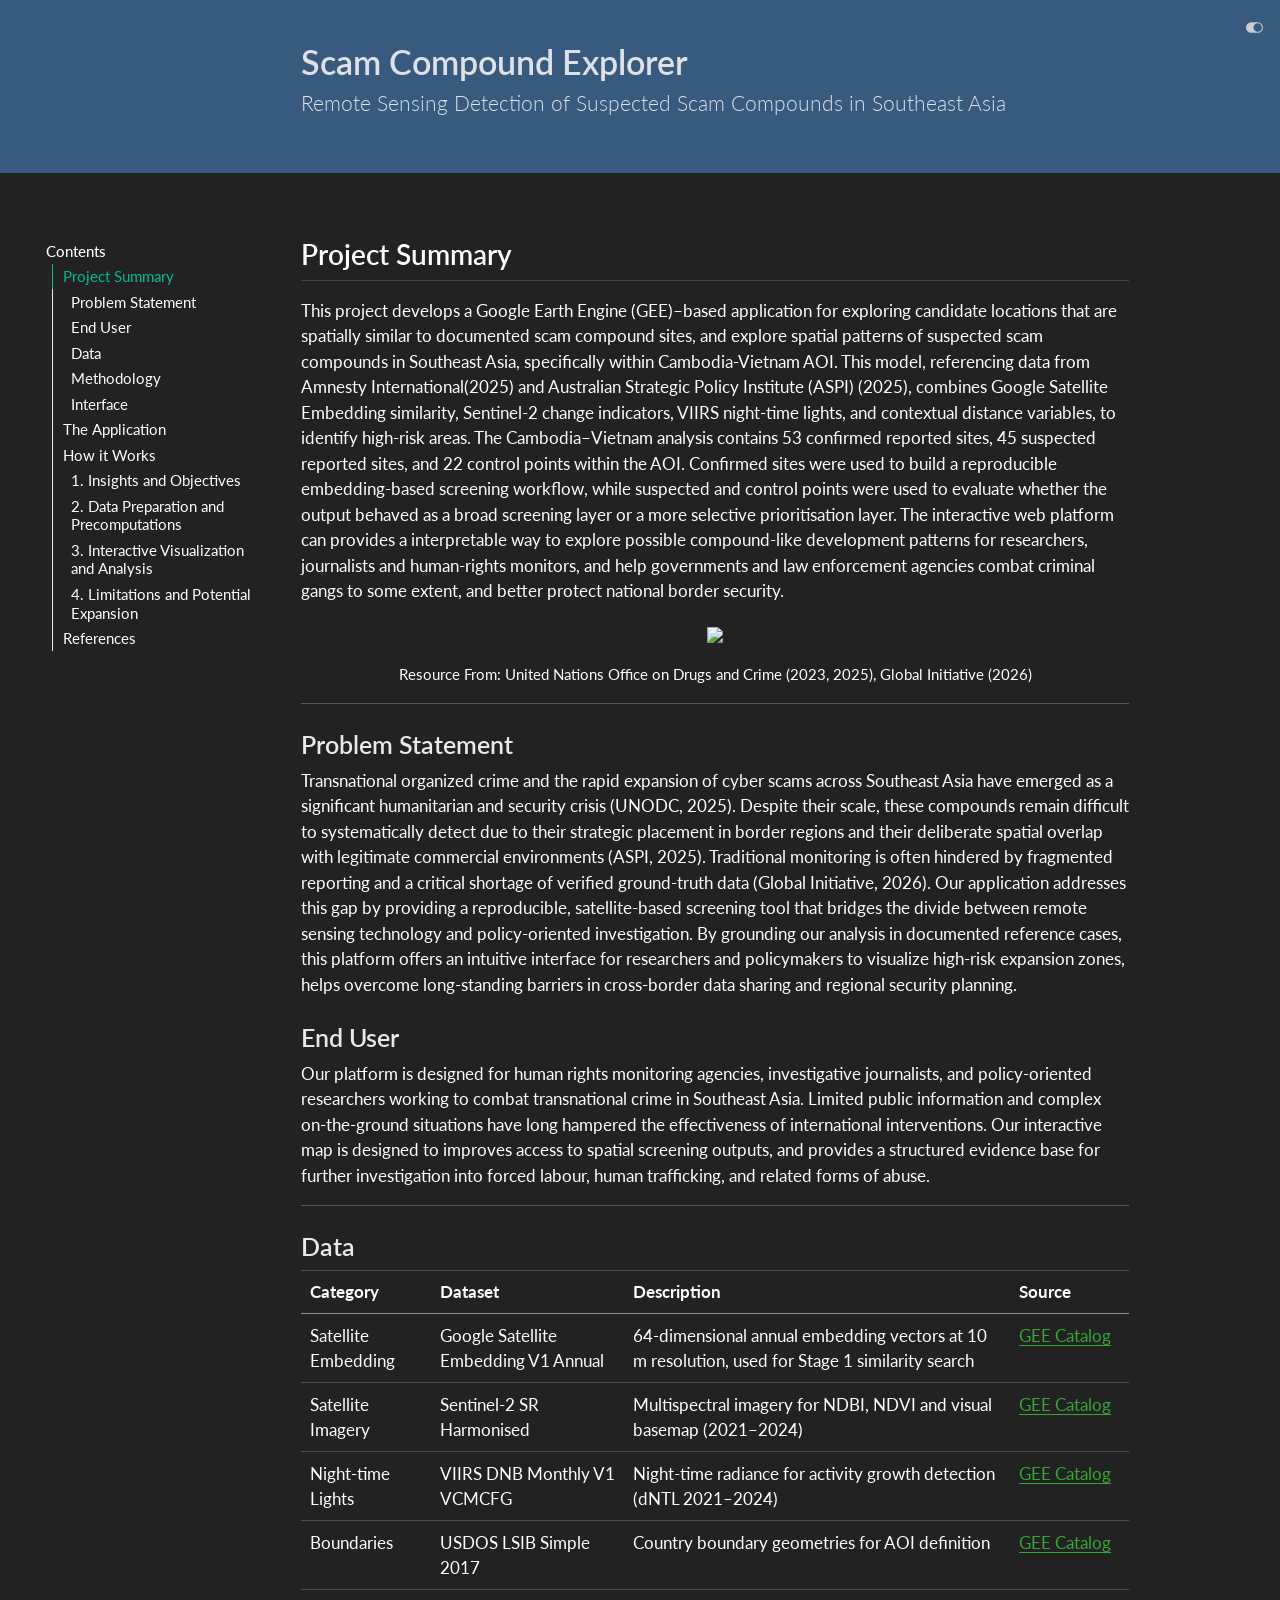
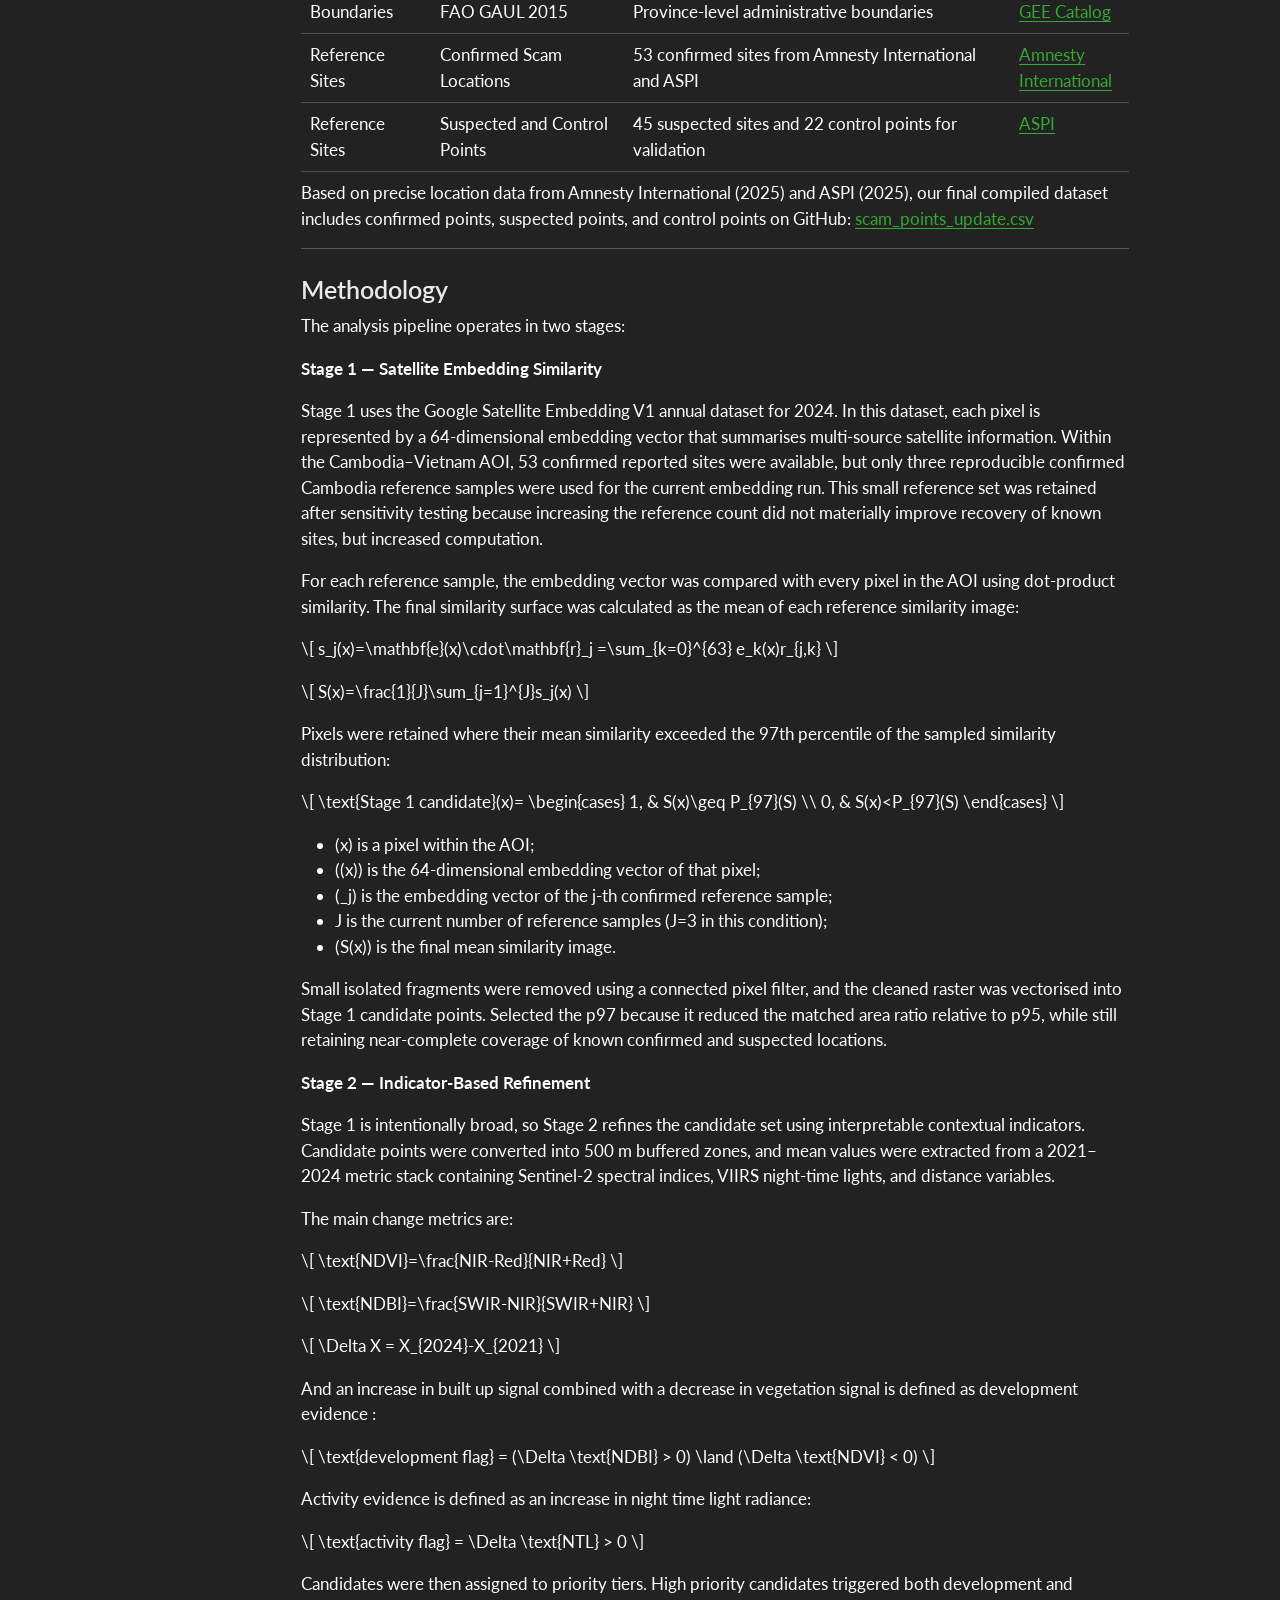
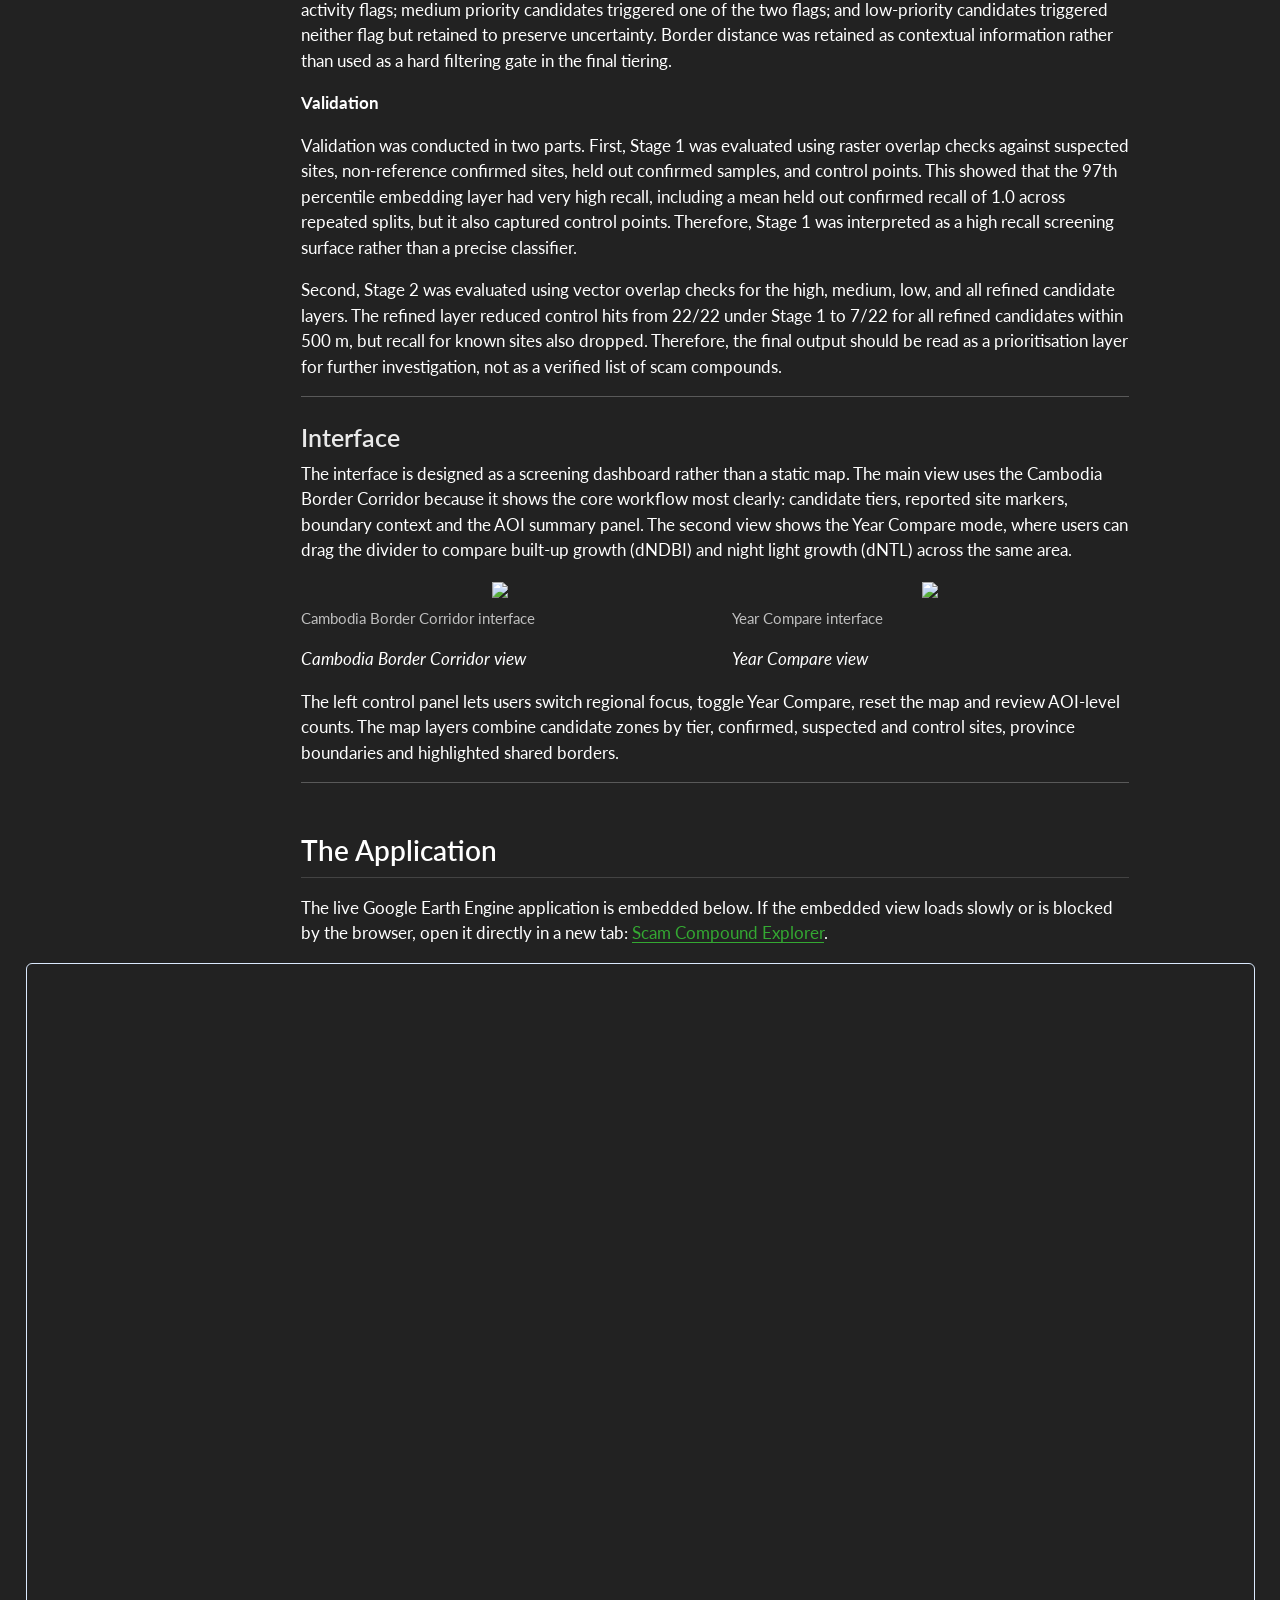
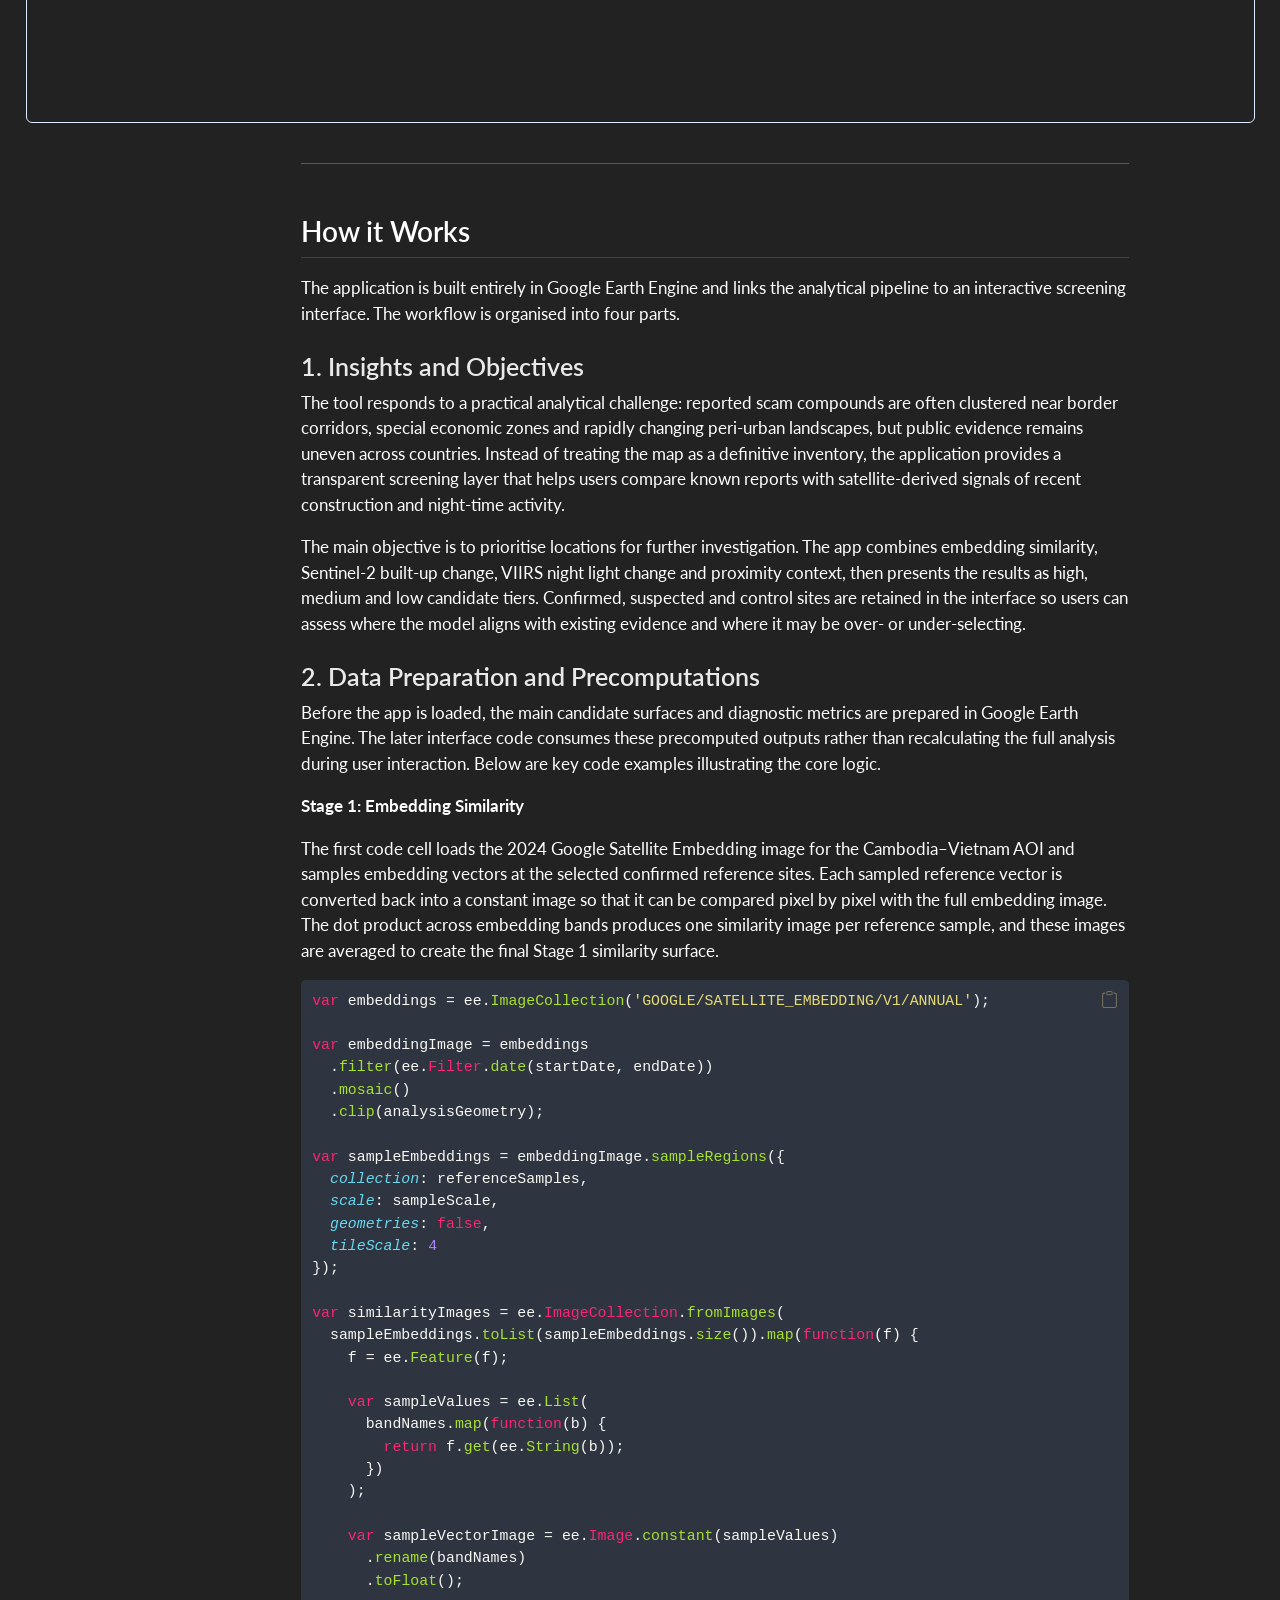
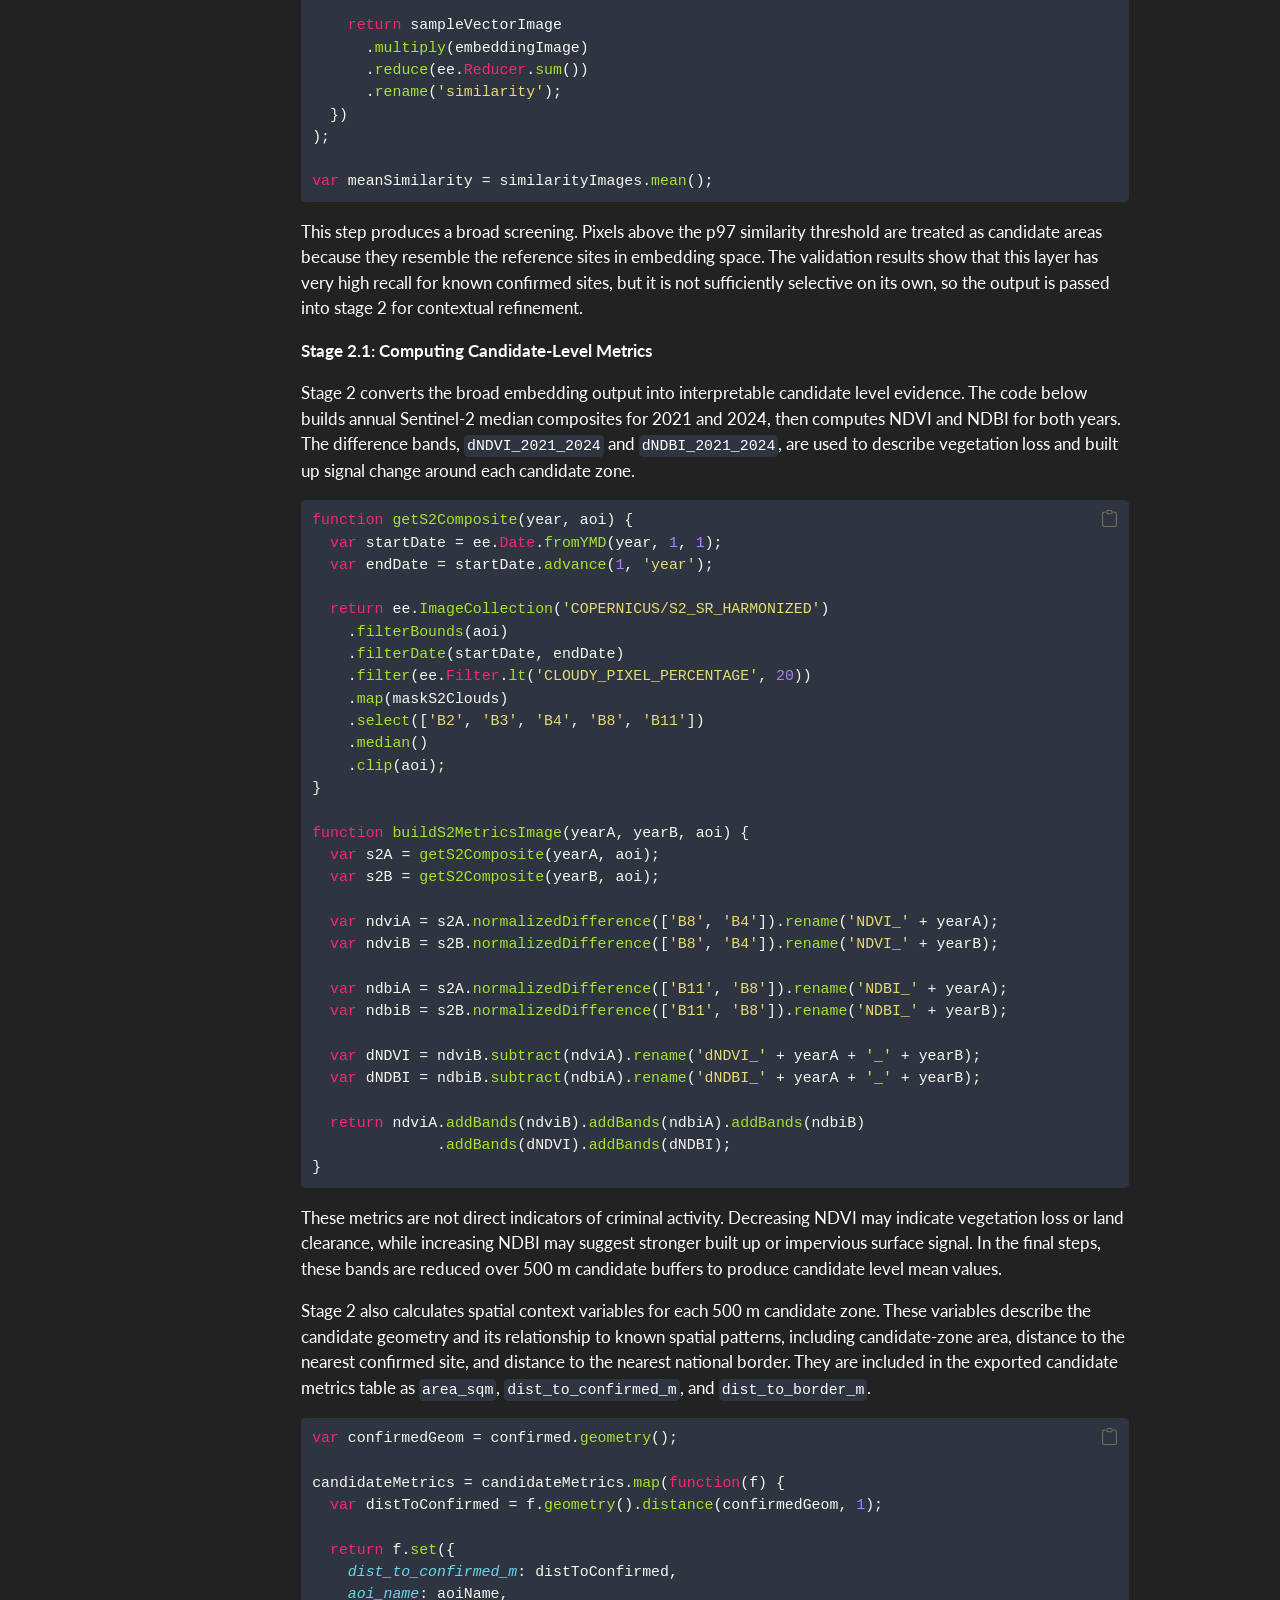
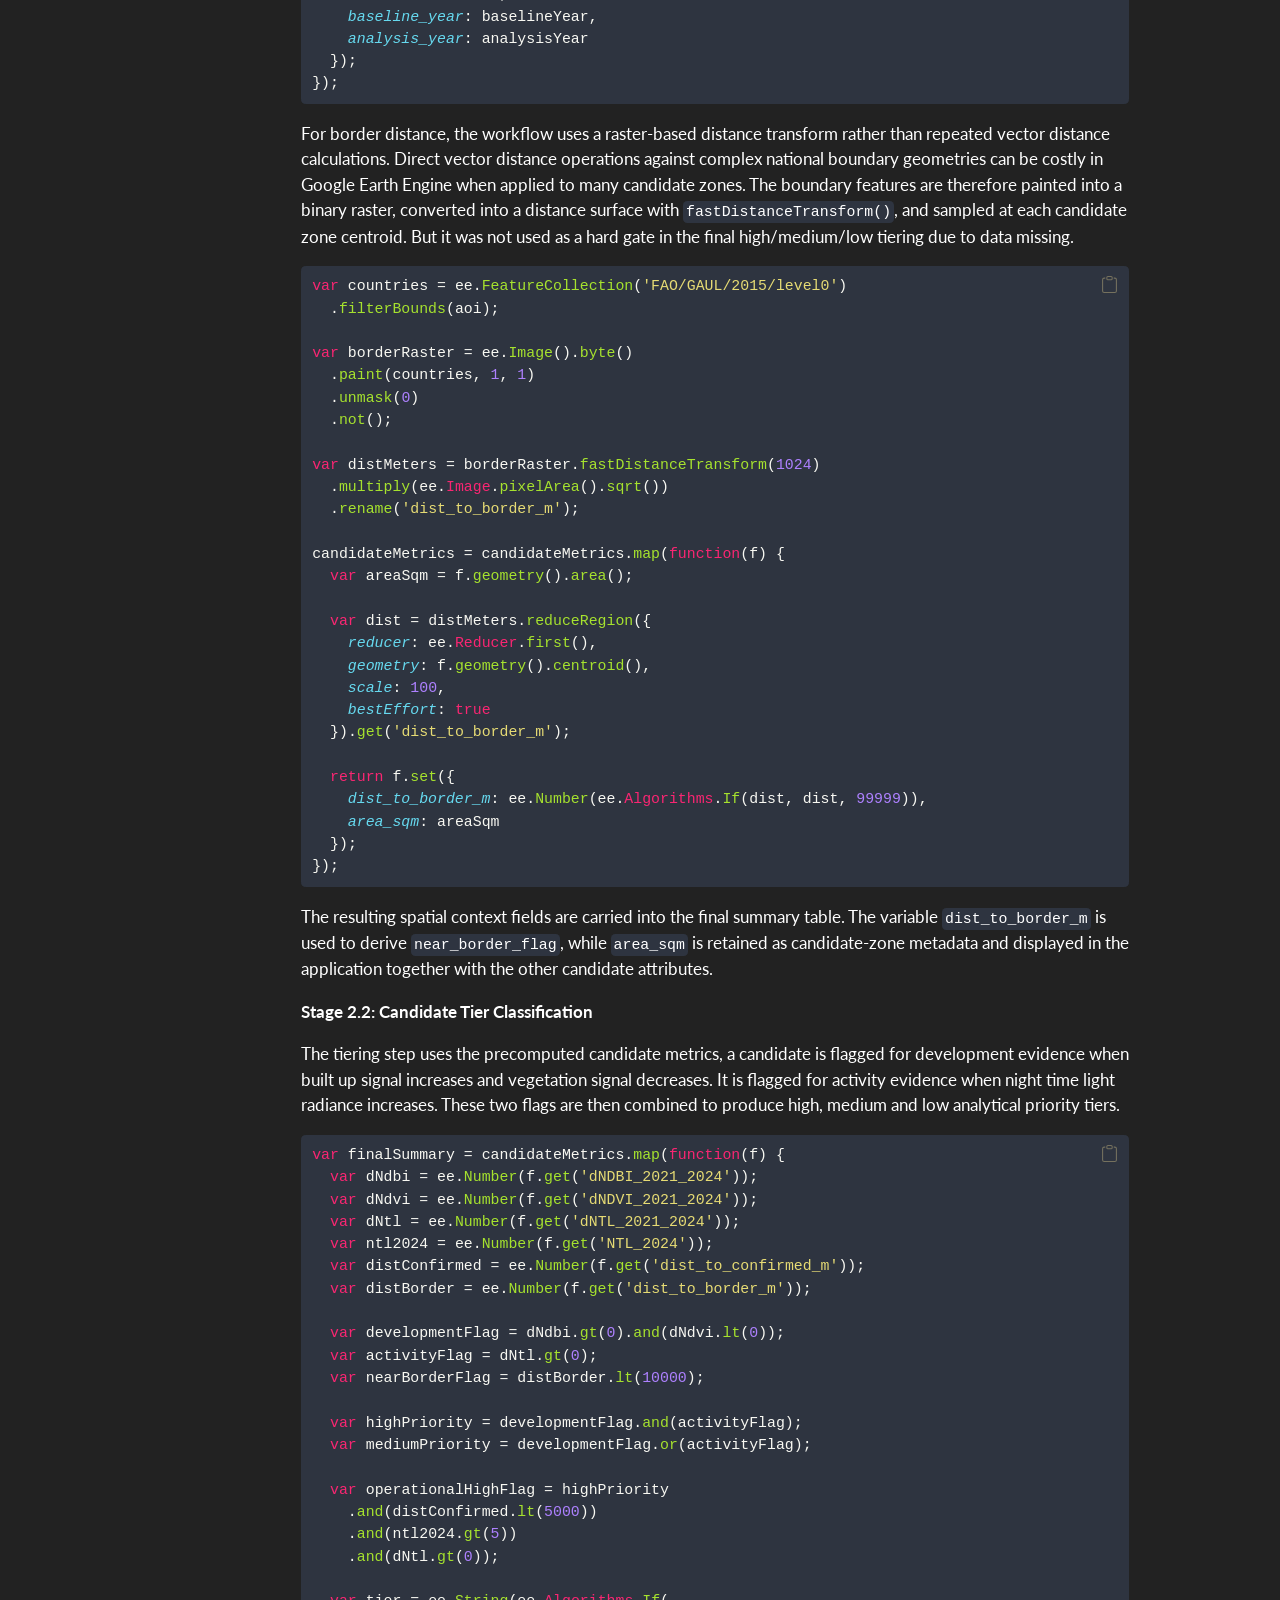
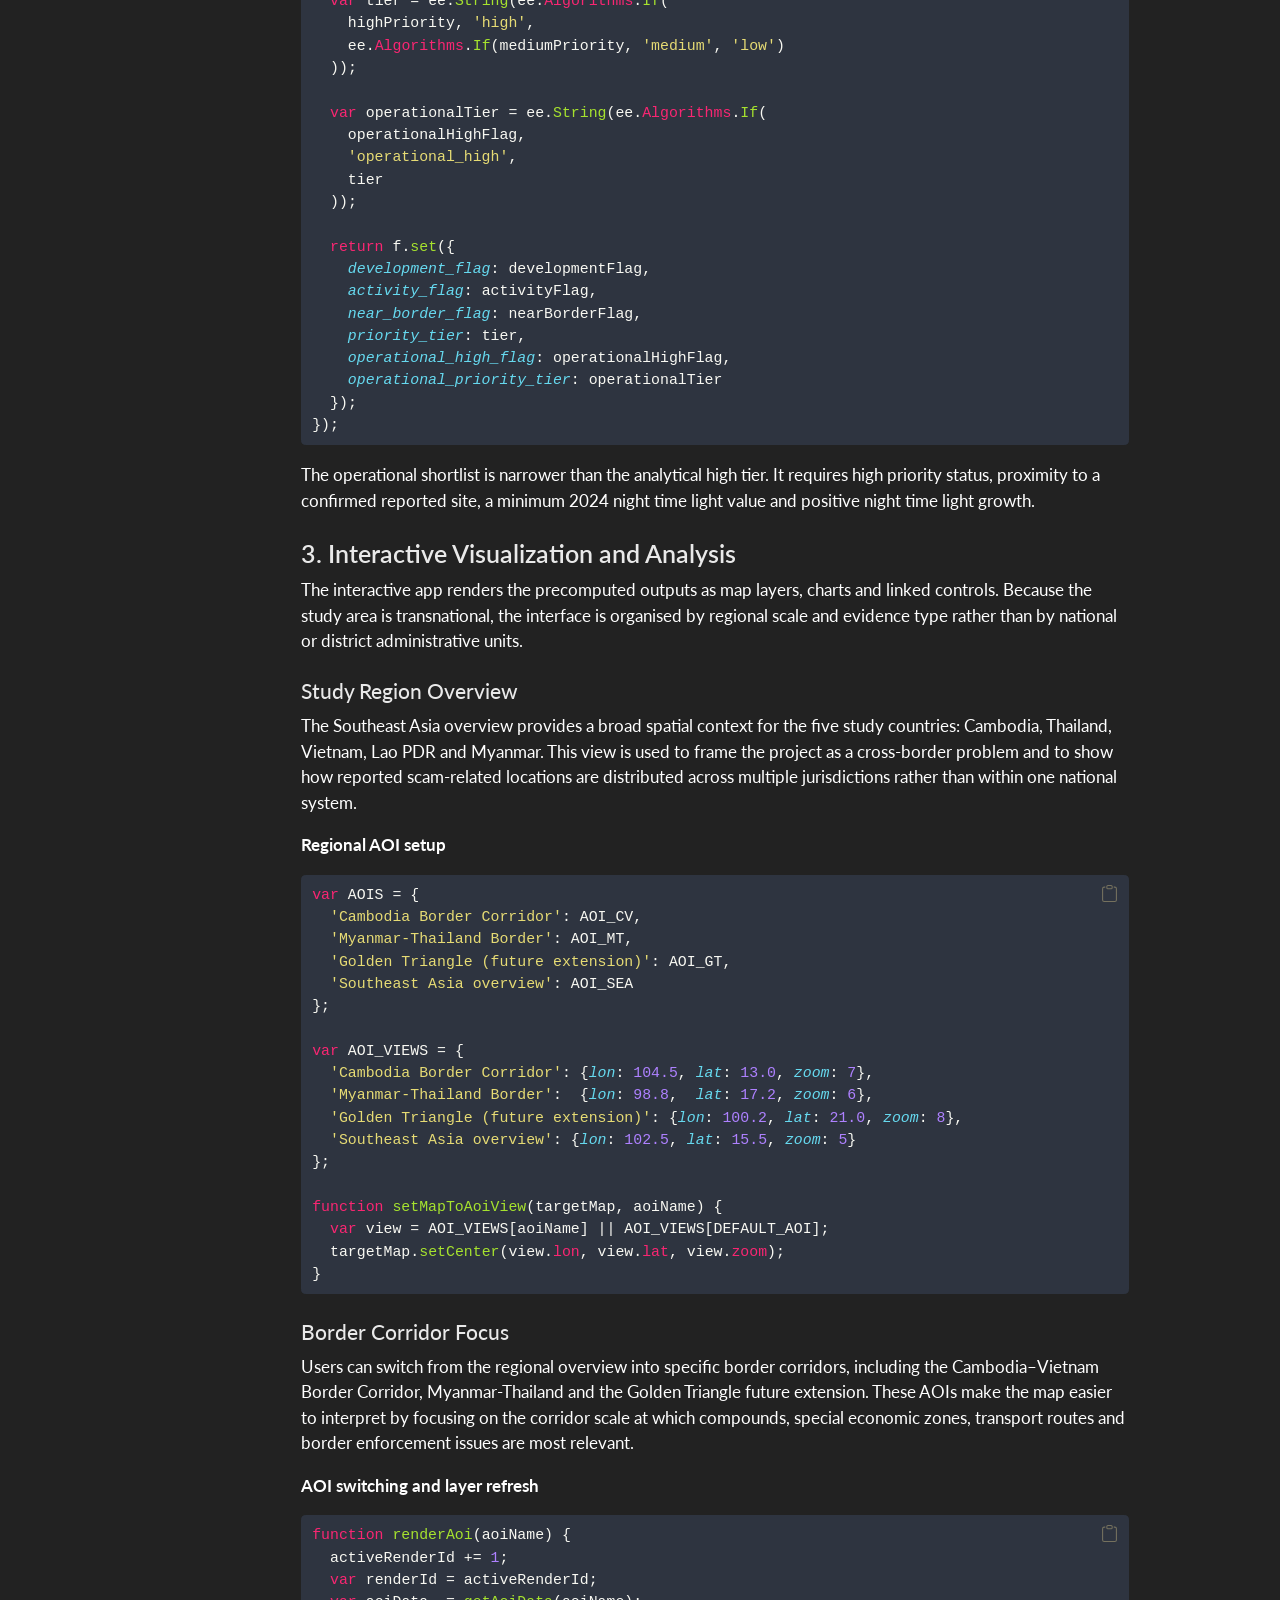
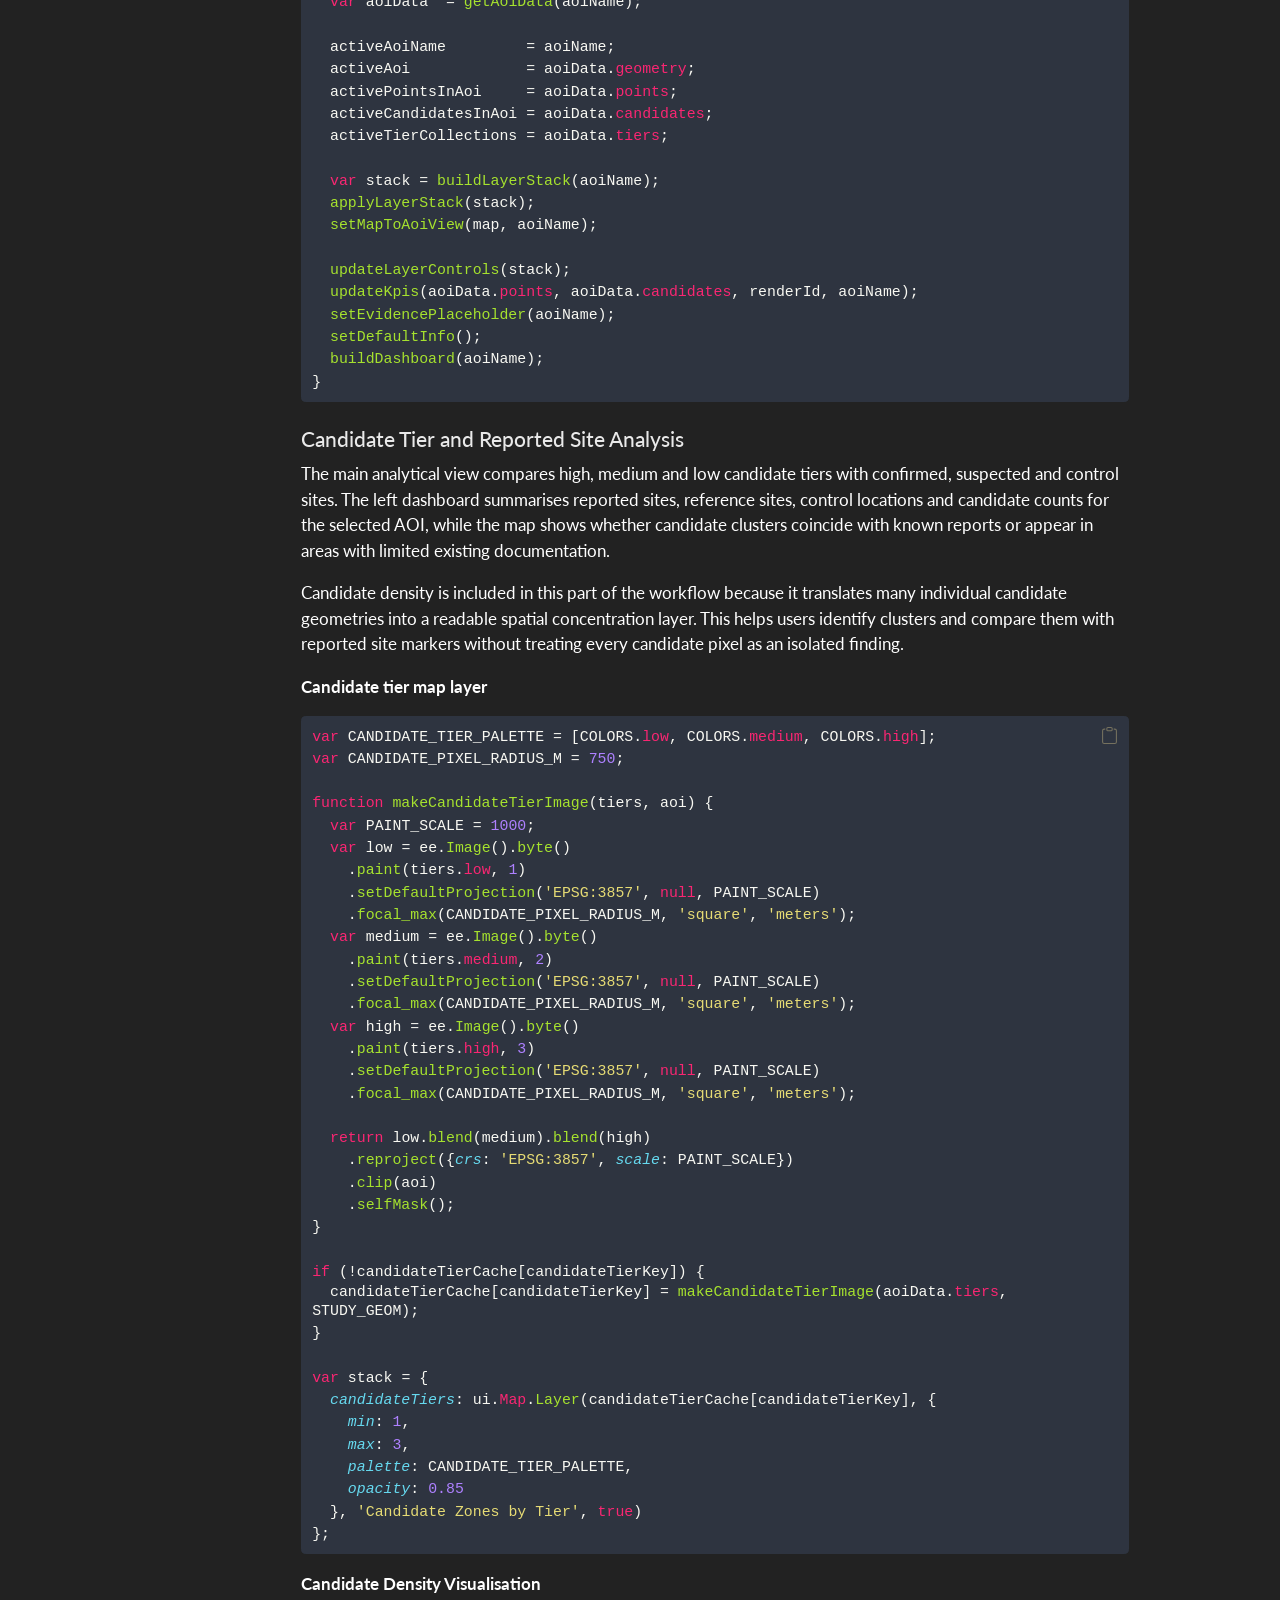
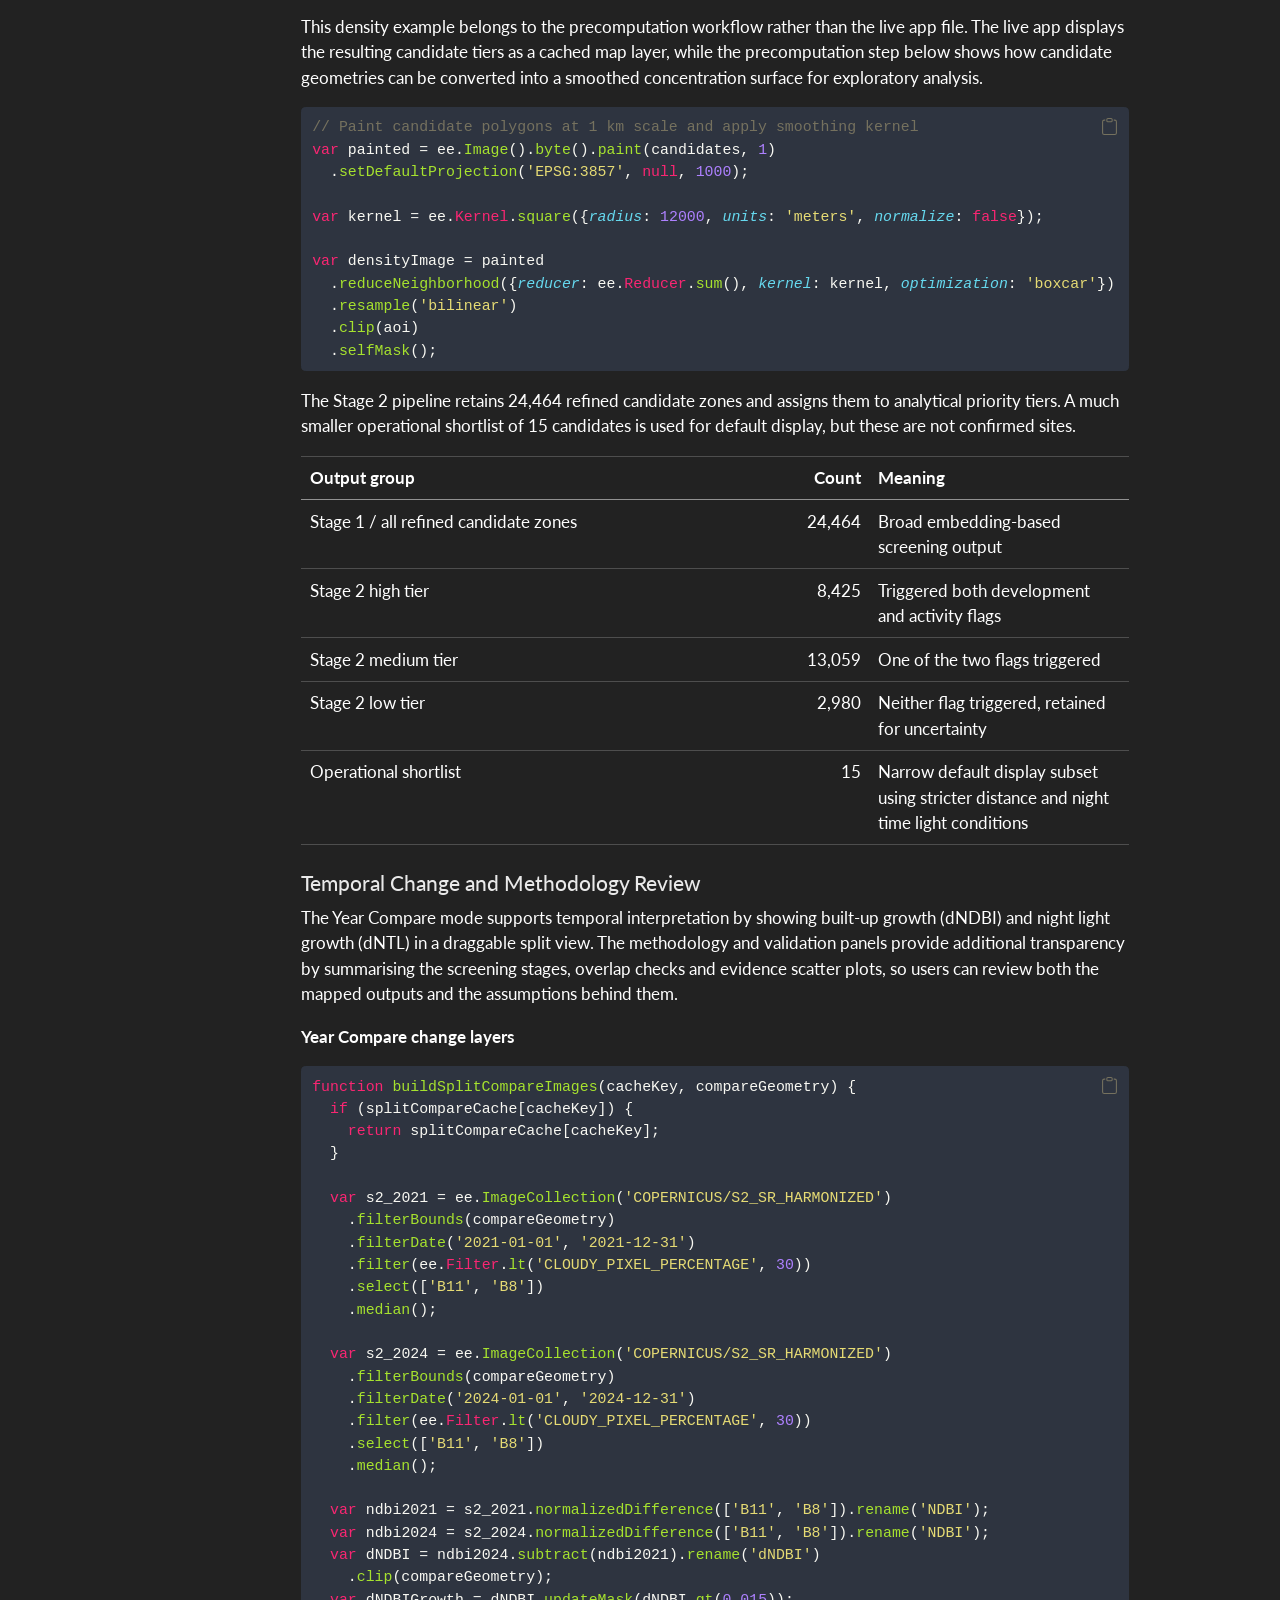
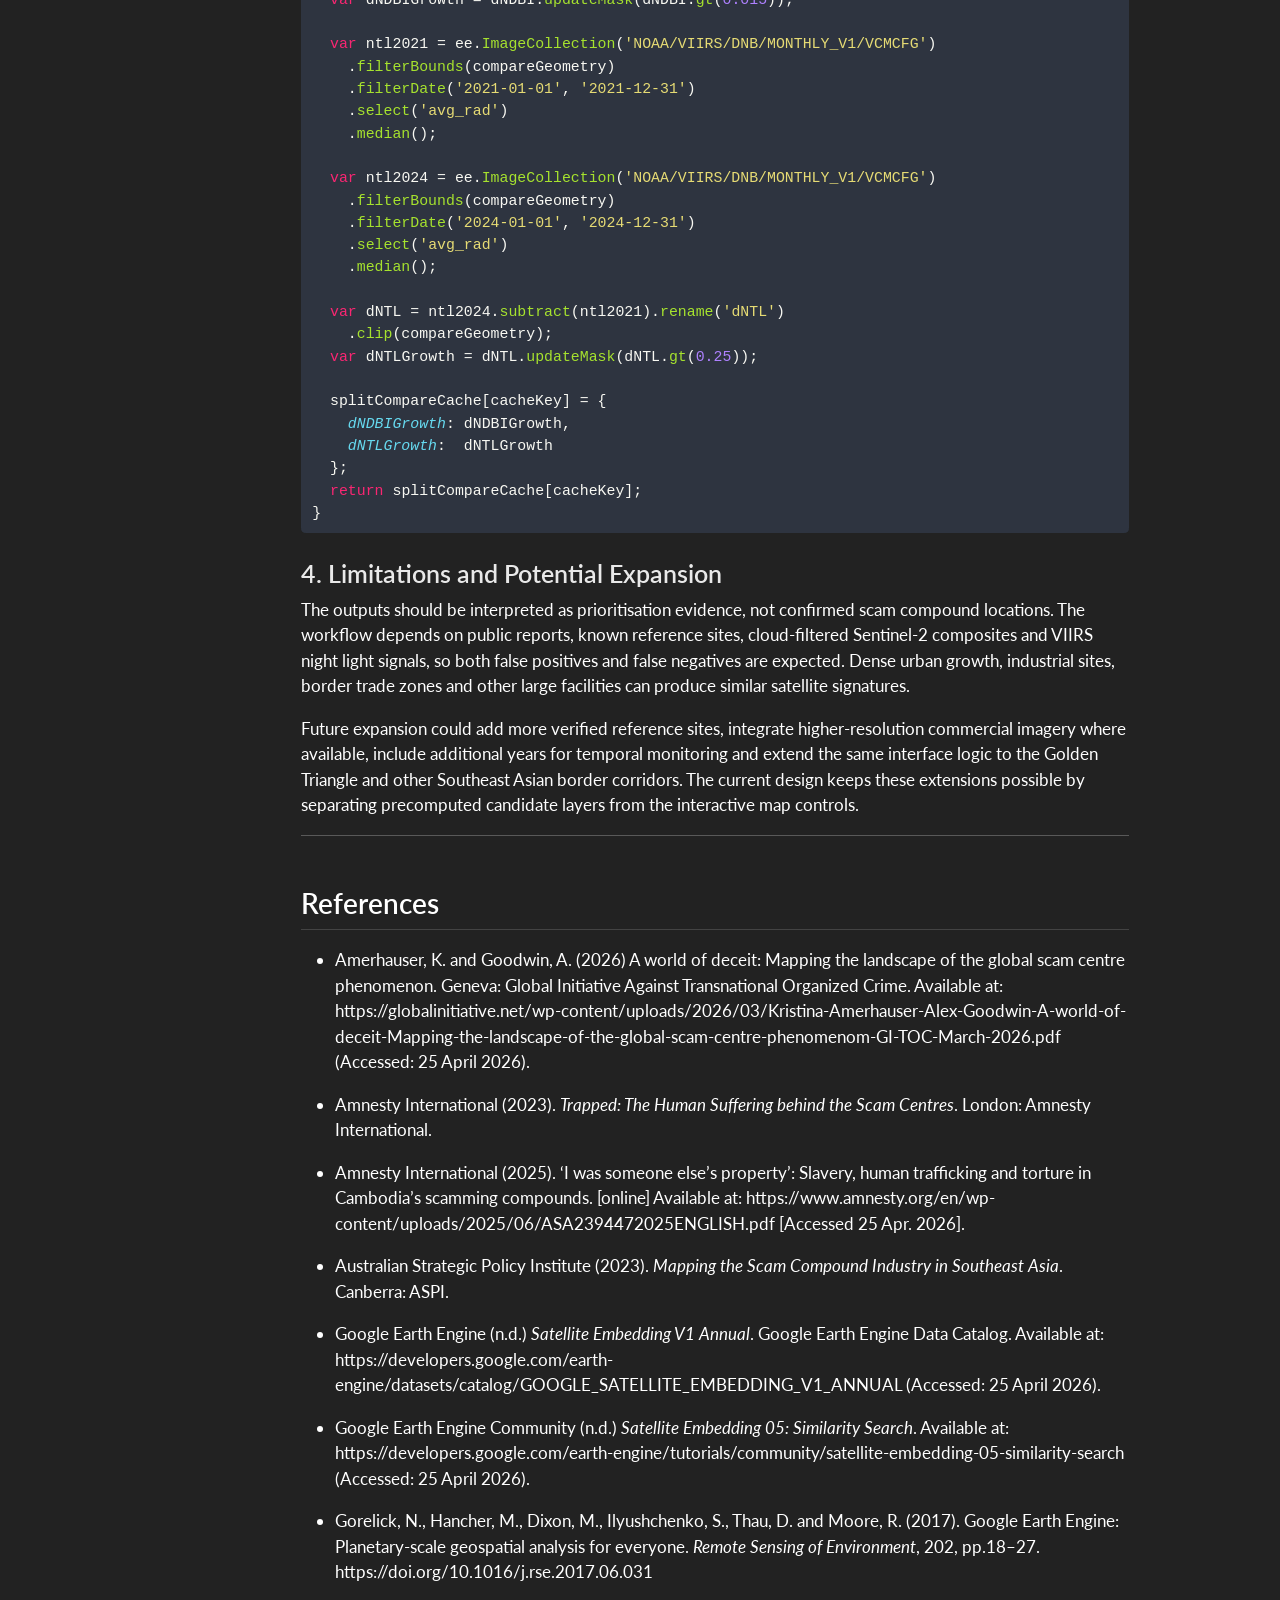
==== commit 637741aa: "test render" ====
--- a/docs/index.html
+++ b/docs/index.html
@@ -454,7 +454,7 @@
 <h3 class="anchored" data-anchor-id="methodology">Methodology</h3>
 <p>The analysis pipeline operates in two stages:</p>
 <p><strong>Stage 1 — Satellite Embedding Similarity</strong></p>
-<p>Stage 1 uses the Google Satellite Embedding V1 annual dataset for 2024. In this dataset, each pixel is represented by a 64-dimensional embedding vector that summarises multi-source satellite information. Within the Cambodia–Vietnam Aoi, 53 confirmed reported sites were available, but only three reproducible confirmed Cambodia reference samples were used for the current embedding run. This small reference set was retained after sensitivity testing because increasing the reference count did not materially improve recovery of known sites, but increased computation.</p>
+<p>Stage 1 uses the Google Satellite Embedding V1 annual dataset for 2024. In this dataset, each pixel is represented by a 64-dimensional embedding vector that summarises multi-source satellite information. Within the Cambodia–Vietnam AOI, 53 confirmed reported sites were available, but only three reproducible confirmed Cambodia reference samples were used for the current embedding run. This small reference set was retained after sensitivity testing because increasing the reference count did not materially improve recovery of known sites, but increased computation.</p>
 <p>For each reference sample, the embedding vector was compared with every pixel in the AOI using dot-product similarity. The final similarity surface was calculated as the mean of each reference similarity image:</p>
 <p><span class="math display">\[
 s_j(x)=\mathbf{e}(x)\cdot\mathbf{r}_j
@@ -478,7 +478,7 @@
 <li>J is the current number of reference samples (J=3 in this condition);</li>
 <li>(S(x)) is the final mean similarity image.</li>
 </ul>
-<p>Small isolated fragments were removed using a connected pixel filter, and the cleaned raster was vectorised into Stage 1 candidate points. The p97 setting was selected because it was tighter than p95 while retaining high coverage of known confirmed and suspected locations.</p>
+<p>Small isolated fragments were removed using a connected pixel filter, and the cleaned raster was vectorised into Stage 1 candidate points. Selected the p97 because it reduced the matched area ratio relative to p95, while still retaining near-complete coverage of known confirmed and suspected locations.</p>
 <p><strong>Stage 2 — Indicator-Based Refinement</strong></p>
 <p>Stage 1 is intentionally broad, so Stage 2 refines the candidate set using interpretable contextual indicators. Candidate points were converted into 500 m buffered zones, and mean values were extracted from a 2021–2024 metric stack containing Sentinel-2 spectral indices, VIIRS night-time lights, and distance variables.</p>
 <p>The main change metrics are:</p>
@@ -501,7 +501,7 @@
 \]</span></p>
 <p>Candidates were then assigned to priority tiers. High priority candidates triggered both development and activity flags; medium priority candidates triggered one of the two flags; and low-priority candidates triggered neither flag but retained to preserve uncertainty. Border distance was retained as contextual information rather than used as a hard filtering gate in the final tiering.</p>
 <p><strong>Validation</strong></p>
-<p>Validation conduct in two parts. First, Stage 1 was evaluated using raster overlap checks against suspected sites, non-reference confirmed sites, held out confirmed samples, and control points. This shows that the 97th percentile embedding layer had very high recall, including a mean held out confirmed recall of 1.0 across repeated splits, but it also captured control points. Therefore, Stage 1 is interpreted as a high recall screening surface rather than a precise classifier.</p>
+<p>Validation was conducted in two parts. First, Stage 1 was evaluated using raster overlap checks against suspected sites, non-reference confirmed sites, held out confirmed samples, and control points. This showed that the 97th percentile embedding layer had very high recall, including a mean held out confirmed recall of 1.0 across repeated splits, but it also captured control points. Therefore, Stage 1 was interpreted as a high recall screening surface rather than a precise classifier.</p>
 <p>Second, Stage 2 was evaluated using vector overlap checks for the high, medium, low, and all refined candidate layers. The refined layer reduced control hits from 22/22 under Stage 1 to 7/22 for all refined candidates within 500 m, but recall for known sites also dropped. Therefore, the final output should be read as a prioritisation layer for further investigation, not as a verified list of scam compounds.</p>
 <hr>
 </section>
@@ -552,7 +552,8 @@
 </section>
 <section id="data-preparation-and-precomputations" class="level3">
 <h3 class="anchored" data-anchor-id="data-preparation-and-precomputations">2. Data Preparation and Precomputations</h3>
-<p>Before the app is loaded, the main candidate surfaces and diagnostic metrics are prepared in Google Earth Engine. Precomputing these outputs keeps the interface responsive and avoids running expensive overlap checks every time users change views. Below are key code examples illustrating the core logic. <strong>Stage 1: Embedding Similarity</strong></p>
+<p>Before the app is loaded, the main candidate surfaces and diagnostic metrics are prepared in Google Earth Engine. The later interface code consumes these precomputed outputs rather than recalculating the full analysis during user interaction. Below are key code examples illustrating the core logic.</p>
+<p><strong>Stage 1: Embedding Similarity</strong></p>
 <p>The first code cell loads the 2024 Google Satellite Embedding image for the Cambodia–Vietnam AOI and samples embedding vectors at the selected confirmed reference sites. Each sampled reference vector is converted back into a constant image so that it can be compared pixel by pixel with the full embedding image. The dot product across embedding bands produces one similarity image per reference sample, and these images are averaged to create the final Stage 1 similarity surface.</p>
 <div class="code-copy-outer-scaffold"><div class="sourceCode" id="cb1"><pre class="sourceCode js code-with-copy"><code class="sourceCode javascript"><span id="cb1-1"><a href="#cb1-1" aria-hidden="true" tabindex="-1"></a><span class="kw">var</span> embeddings <span class="op">=</span> ee<span class="op">.</span><span class="fu">ImageCollection</span>(<span class="st">'GOOGLE/SATELLITE_EMBEDDING/V1/ANNUAL'</span>)<span class="op">;</span></span>
 <span id="cb1-2"><a href="#cb1-2" aria-hidden="true" tabindex="-1"></a></span>
@@ -637,7 +638,7 @@
 <span id="cb3-10"><a href="#cb3-10" aria-hidden="true" tabindex="-1"></a>    <span class="dt">analysis_year</span><span class="op">:</span> analysisYear</span>
 <span id="cb3-11"><a href="#cb3-11" aria-hidden="true" tabindex="-1"></a>  })<span class="op">;</span></span>
 <span id="cb3-12"><a href="#cb3-12" aria-hidden="true" tabindex="-1"></a>})<span class="op">;</span></span></code></pre></div><button title="Copy to Clipboard" class="code-copy-button"><i class="bi"></i></button></div>
-<p>For border distance, the workflow uses a raster-based distance transform rather than repeated vector distance calculations. Direct vector distance operations against complex national boundary geometries can be costly in Google Earth Engine when applied to many candidate zones. The boundary features are therefore painted into a binary raster, converted into a distance surface with <code>fastDistanceTransform()</code>, and sampled at each candidate zone centroid.</p>
+<p>For border distance, the workflow uses a raster-based distance transform rather than repeated vector distance calculations. Direct vector distance operations against complex national boundary geometries can be costly in Google Earth Engine when applied to many candidate zones. The boundary features are therefore painted into a binary raster, converted into a distance surface with <code>fastDistanceTransform()</code>, and sampled at each candidate zone centroid. But it was not used as a hard gate in the final high/medium/low tiering due to data missing.</p>
 <div class="code-copy-outer-scaffold"><div class="sourceCode" id="cb4"><pre class="sourceCode js code-with-copy"><code class="sourceCode javascript"><span id="cb4-1"><a href="#cb4-1" aria-hidden="true" tabindex="-1"></a><span class="kw">var</span> countries <span class="op">=</span> ee<span class="op">.</span><span class="fu">FeatureCollection</span>(<span class="st">'FAO/GAUL/2015/level0'</span>)</span>
 <span id="cb4-2"><a href="#cb4-2" aria-hidden="true" tabindex="-1"></a>  <span class="op">.</span><span class="fu">filterBounds</span>(aoi)<span class="op">;</span></span>
 <span id="cb4-3"><a href="#cb4-3" aria-hidden="true" tabindex="-1"></a></span>
@@ -708,7 +709,7 @@
 <span id="cb5-38"><a href="#cb5-38" aria-hidden="true" tabindex="-1"></a>    <span class="dt">operational_priority_tier</span><span class="op">:</span> operationalTier</span>
 <span id="cb5-39"><a href="#cb5-39" aria-hidden="true" tabindex="-1"></a>  })<span class="op">;</span></span>
 <span id="cb5-40"><a href="#cb5-40" aria-hidden="true" tabindex="-1"></a>})<span class="op">;</span></span></code></pre></div><button title="Copy to Clipboard" class="code-copy-button"><i class="bi"></i></button></div>
-<p>The operational shortlist is narrower than the analytical high tier. It requires higher priority status, proximity to a confirmed reported site, a minimum 2024 night time light value, and positive night time light growth.</p>
+<p>The operational shortlist is narrower than the analytical high tier. It requires high priority status, proximity to a confirmed reported site, a minimum 2024 night time light value and positive night time light growth.</p>
 </section>
 <section id="interactive-visualization-and-analysis" class="level3">
 <h3 class="anchored" data-anchor-id="interactive-visualization-and-analysis">3. Interactive Visualization and Analysis</h3>
@@ -738,7 +739,7 @@
 </section>
 <section id="border-corridor-focus" class="level4">
 <h4 class="anchored" data-anchor-id="border-corridor-focus">Border Corridor Focus</h4>
-<p>Users can switch from the regional overview into specific border corridors, including the Cambodia Border Corridor, Myanmar-Thailand and the Golden Triangle future extension. These AOIs make the map easier to interpret by focusing on the corridor scale at which compounds, special economic zones, transport routes and border enforcement issues are most relevant.</p>
+<p>Users can switch from the regional overview into specific border corridors, including the Cambodia–Vietnam Border Corridor, Myanmar-Thailand and the Golden Triangle future extension. These AOIs make the map easier to interpret by focusing on the corridor scale at which compounds, special economic zones, transport routes and border enforcement issues are most relevant.</p>
 <p><strong>AOI switching and layer refresh</strong></p>
 <div class="code-copy-outer-scaffold"><div class="sourceCode" id="cb7"><pre class="sourceCode js code-with-copy"><code class="sourceCode javascript"><span id="cb7-1"><a href="#cb7-1" aria-hidden="true" tabindex="-1"></a><span class="kw">function</span> <span class="fu">renderAoi</span>(aoiName) {</span>
 <span id="cb7-2"><a href="#cb7-2" aria-hidden="true" tabindex="-1"></a>  activeRenderId <span class="op">+=</span> <span class="dv">1</span><span class="op">;</span></span>
@@ -832,7 +833,7 @@
 </thead>
 <tbody>
 <tr class="odd">
-<td>Stage 1 candidate points</td>
+<td>Stage 1 / all refined candidate zones</td>
 <td style="text-align: right;">24,464</td>
 <td>Broad embedding-based screening output</td>
 </tr>
@@ -888,13 +889,13 @@
 <span id="cb10-23"><a href="#cb10-23" aria-hidden="true" tabindex="-1"></a>    <span class="op">.</span><span class="fu">clip</span>(compareGeometry)<span class="op">;</span></span>
 <span id="cb10-24"><a href="#cb10-24" aria-hidden="true" tabindex="-1"></a>  <span class="kw">var</span> dNDBIGrowth <span class="op">=</span> dNDBI<span class="op">.</span><span class="fu">updateMask</span>(dNDBI<span class="op">.</span><span class="fu">gt</span>(<span class="fl">0.015</span>))<span class="op">;</span></span>
 <span id="cb10-25"><a href="#cb10-25" aria-hidden="true" tabindex="-1"></a></span>
-<span id="cb10-26"><a href="#cb10-26" aria-hidden="true" tabindex="-1"></a>  <span class="kw">var</span> ntl2021 <span class="op">=</span> ee<span class="op">.</span><span class="fu">ImageCollection</span>(<span class="st">'NOAA/VIIRS/DNB/MONTHLY_V1/VCMSLCFG'</span>)</span>
+<span id="cb10-26"><a href="#cb10-26" aria-hidden="true" tabindex="-1"></a>  <span class="kw">var</span> ntl2021 <span class="op">=</span> ee<span class="op">.</span><span class="fu">ImageCollection</span>(<span class="st">'NOAA/VIIRS/DNB/MONTHLY_V1/VCMCFG'</span>)</span>
 <span id="cb10-27"><a href="#cb10-27" aria-hidden="true" tabindex="-1"></a>    <span class="op">.</span><span class="fu">filterBounds</span>(compareGeometry)</span>
 <span id="cb10-28"><a href="#cb10-28" aria-hidden="true" tabindex="-1"></a>    <span class="op">.</span><span class="fu">filterDate</span>(<span class="st">'2021-01-01'</span><span class="op">,</span> <span class="st">'2021-12-31'</span>)</span>
 <span id="cb10-29"><a href="#cb10-29" aria-hidden="true" tabindex="-1"></a>    <span class="op">.</span><span class="fu">select</span>(<span class="st">'avg_rad'</span>)</span>
 <span id="cb10-30"><a href="#cb10-30" aria-hidden="true" tabindex="-1"></a>    <span class="op">.</span><span class="fu">median</span>()<span class="op">;</span></span>
 <span id="cb10-31"><a href="#cb10-31" aria-hidden="true" tabindex="-1"></a></span>
-<span id="cb10-32"><a href="#cb10-32" aria-hidden="true" tabindex="-1"></a>  <span class="kw">var</span> ntl2024 <span class="op">=</span> ee<span class="op">.</span><span class="fu">ImageCollection</span>(<span class="st">'NOAA/VIIRS/DNB/MONTHLY_V1/VCMSLCFG'</span>)</span>
+<span id="cb10-32"><a href="#cb10-32" aria-hidden="true" tabindex="-1"></a>  <span class="kw">var</span> ntl2024 <span class="op">=</span> ee<span class="op">.</span><span class="fu">ImageCollection</span>(<span class="st">'NOAA/VIIRS/DNB/MONTHLY_V1/VCMCFG'</span>)</span>
 <span id="cb10-33"><a href="#cb10-33" aria-hidden="true" tabindex="-1"></a>    <span class="op">.</span><span class="fu">filterBounds</span>(compareGeometry)</span>
 <span id="cb10-34"><a href="#cb10-34" aria-hidden="true" tabindex="-1"></a>    <span class="op">.</span><span class="fu">filterDate</span>(<span class="st">'2024-01-01'</span><span class="op">,</span> <span class="st">'2024-12-31'</span>)</span>
 <span id="cb10-35"><a href="#cb10-35" aria-hidden="true" tabindex="-1"></a>    <span class="op">.</span><span class="fu">select</span>(<span class="st">'avg_rad'</span>)</span>
@@ -1000,7 +1001,6 @@
 </section>
 <section id="references" class="level2">
 <h2 class="anchored" data-anchor-id="references">References</h2>
-<!-- TODO: 全组补充完整参考文献 -->
 <ul>
 <li><p>Amerhauser, K. and Goodwin, A. (2026) A world of deceit: Mapping the landscape of the global scam centre phenomenon. Geneva: Global Initiative Against Transnational Organized Crime. Available at: https://globalinitiative.net/wp-content/uploads/2026/03/Kristina-Amerhauser-Alex-Goodwin-A-world-of-deceit-Mapping-the-landscape-of-the-global-scam-centre-phenomenom-GI-TOC-March-2026.pdf (Accessed: 25 April 2026).</p></li>
 <li><p>Amnesty International (2023). <em>Trapped: The Human Suffering behind the Scam Centres</em>. London: Amnesty International.</p></li>
@@ -1018,7 +1018,7 @@
 CASA0025 Group Project
 </td>
 <td style="color:#eff6ff; font-size:12px; text-align:right; border:none; padding:15px 0;">
-For all precomputation scripts and main app code, please visit: <a href="https://github.com/你们的仓库链接" style="color:#eff6ff;">GitHub Repository</a>
+For all precomputation scripts and main app code, please visit: <a href="https://github.com/Levine-l/CASA0025Project" style="color:#eff6ff;">GitHub Repository</a>
 </td>
 </tr>
 </tbody></table>
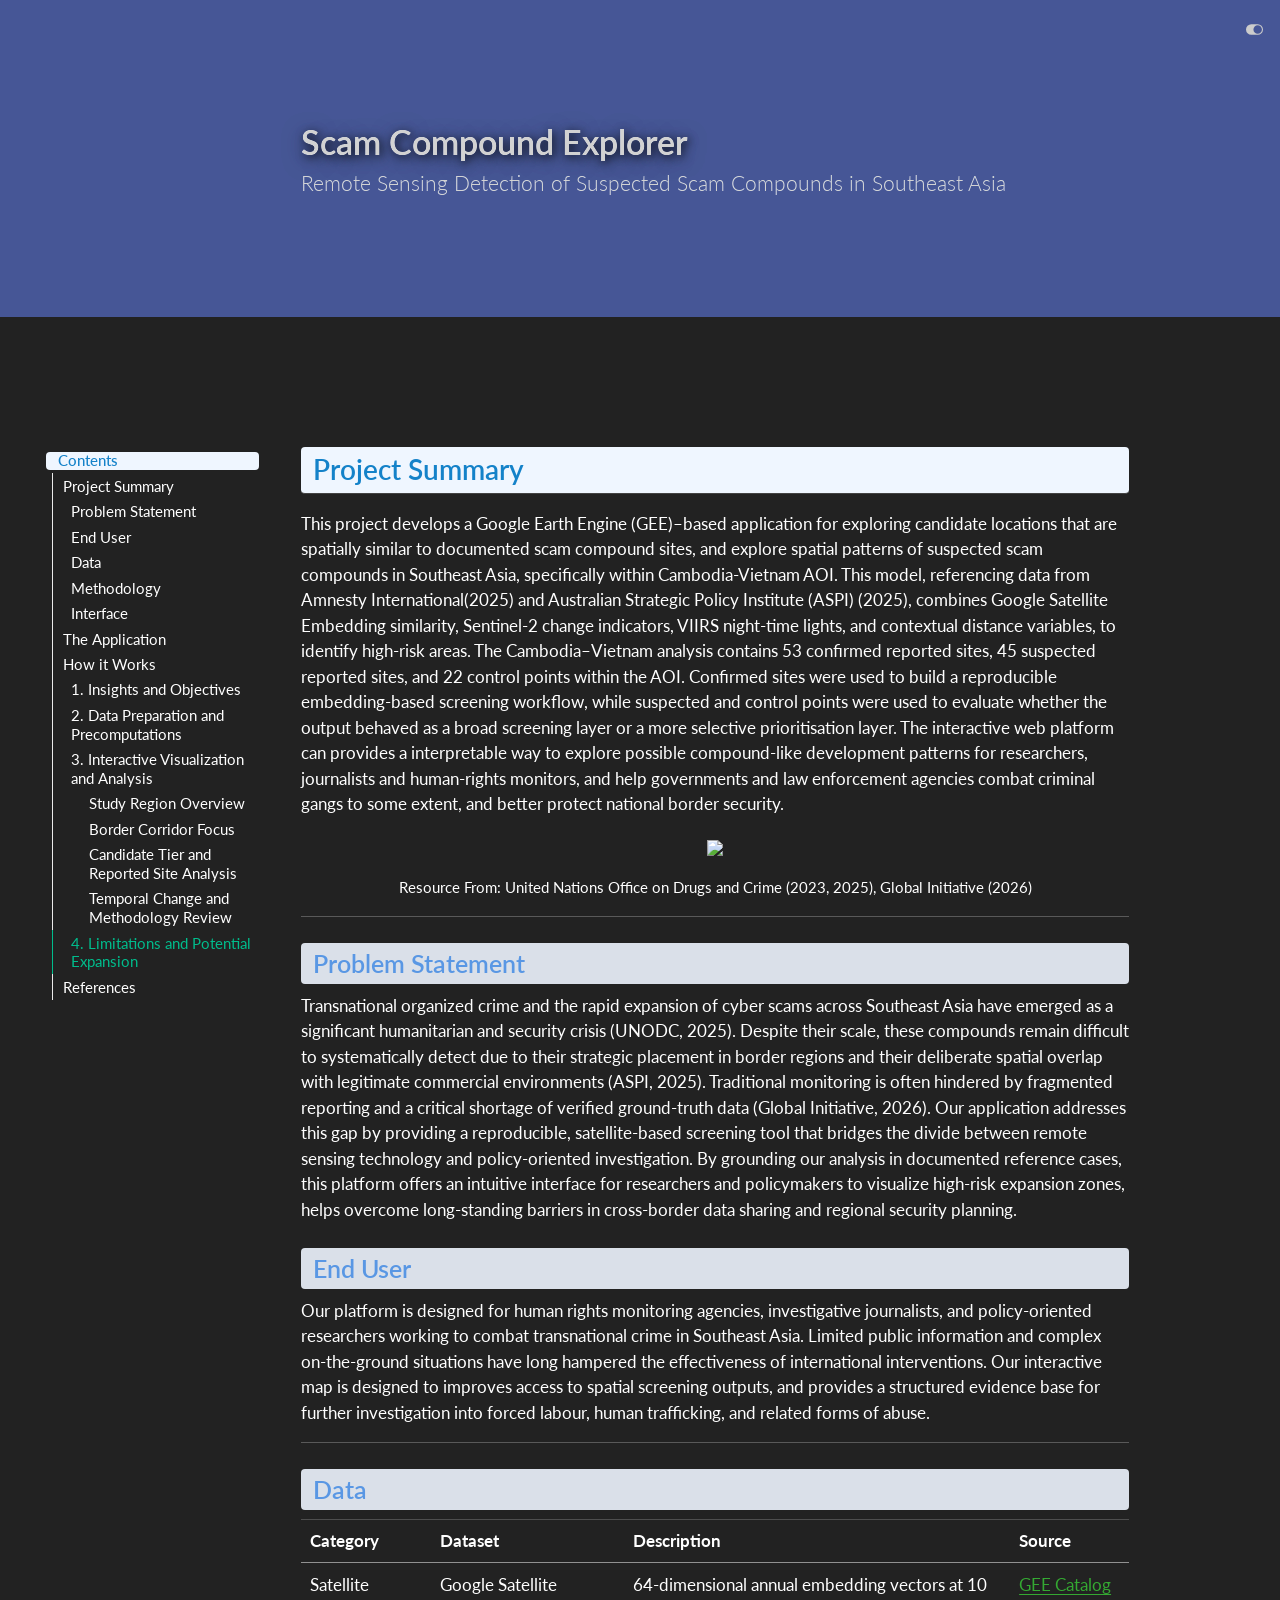
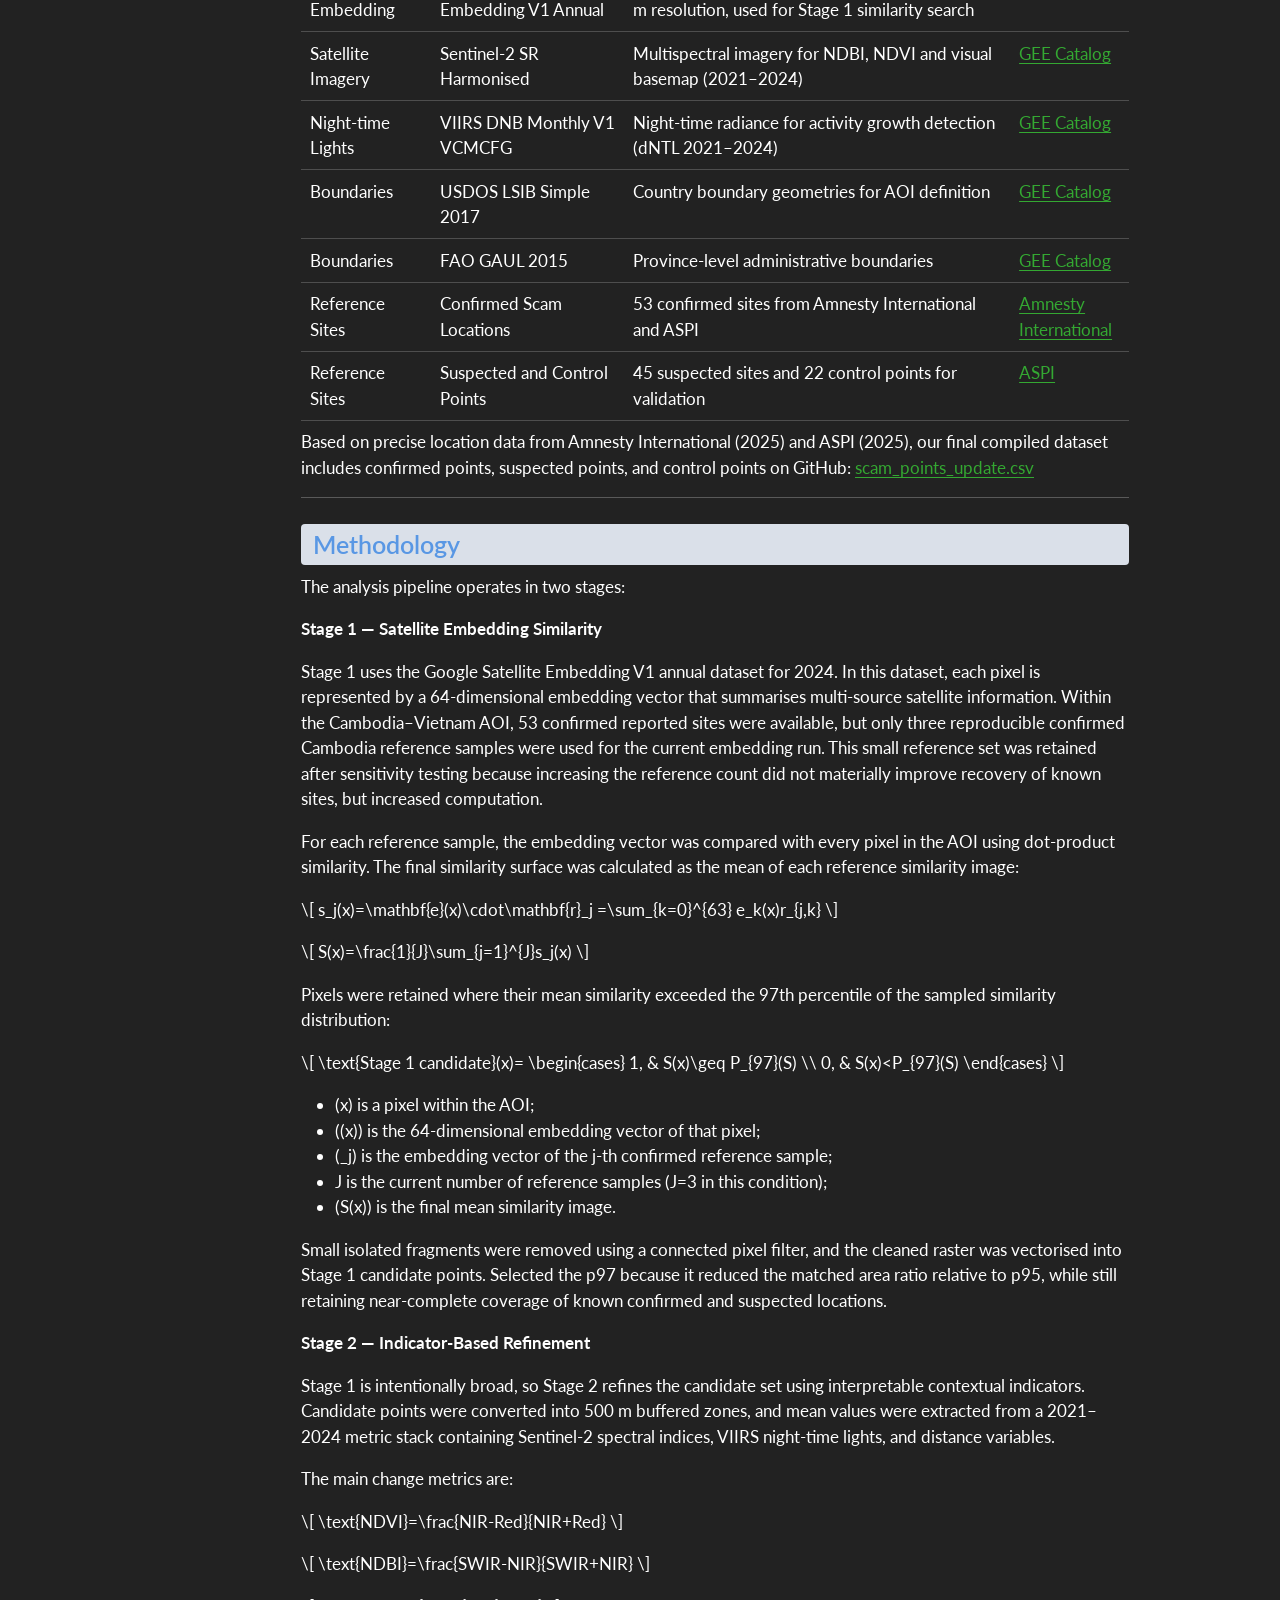
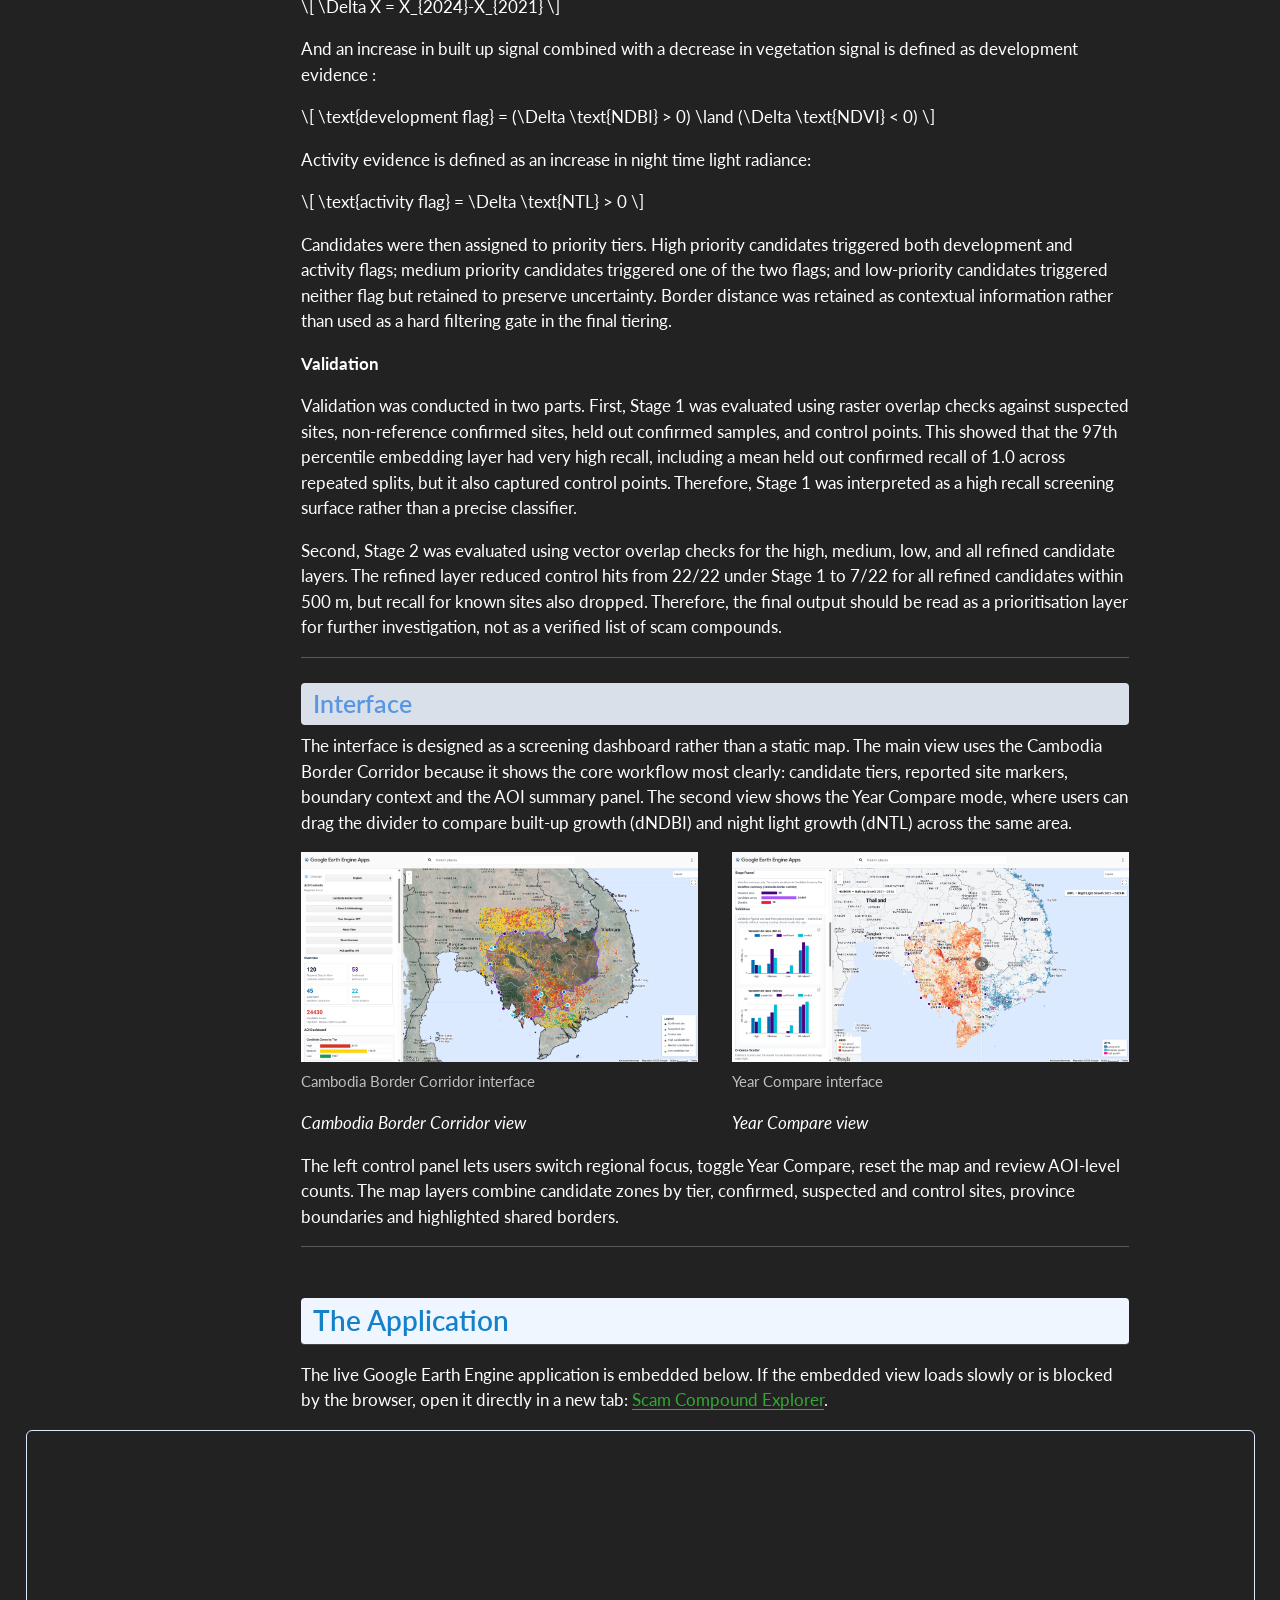
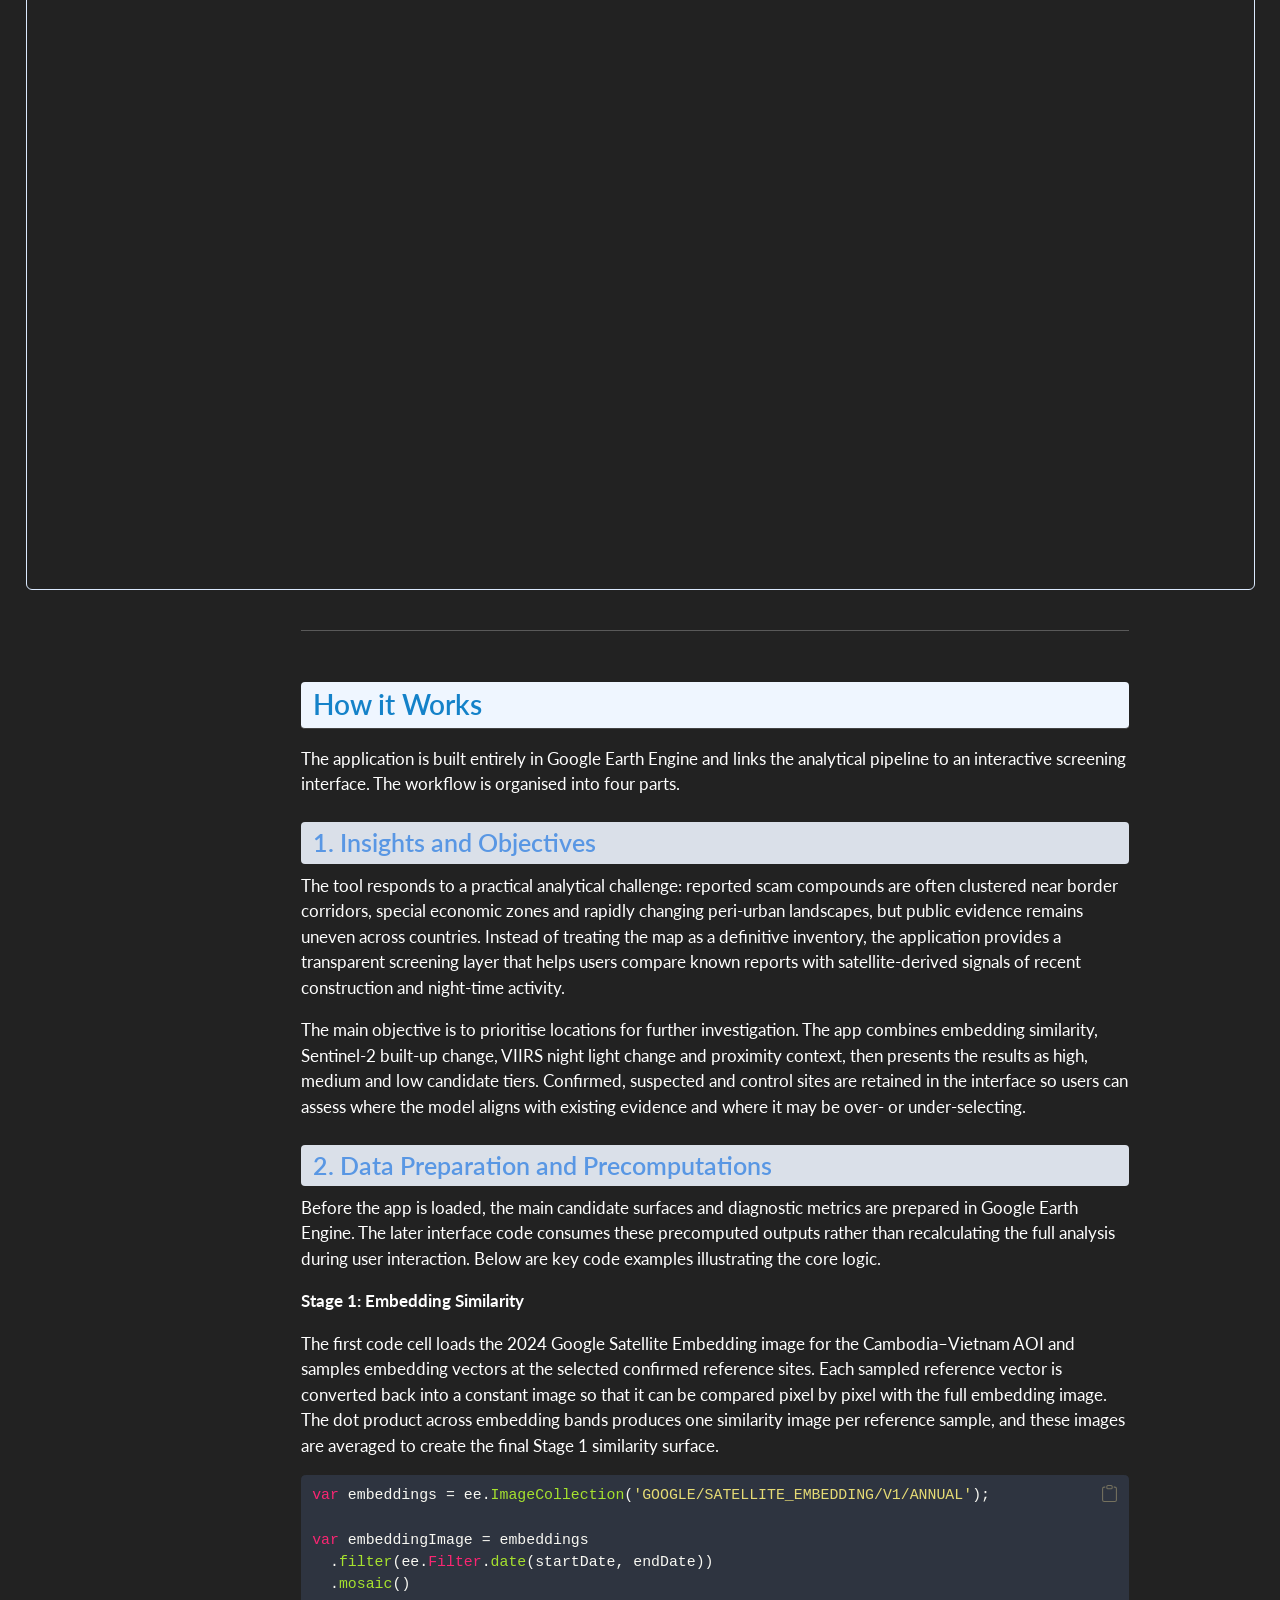
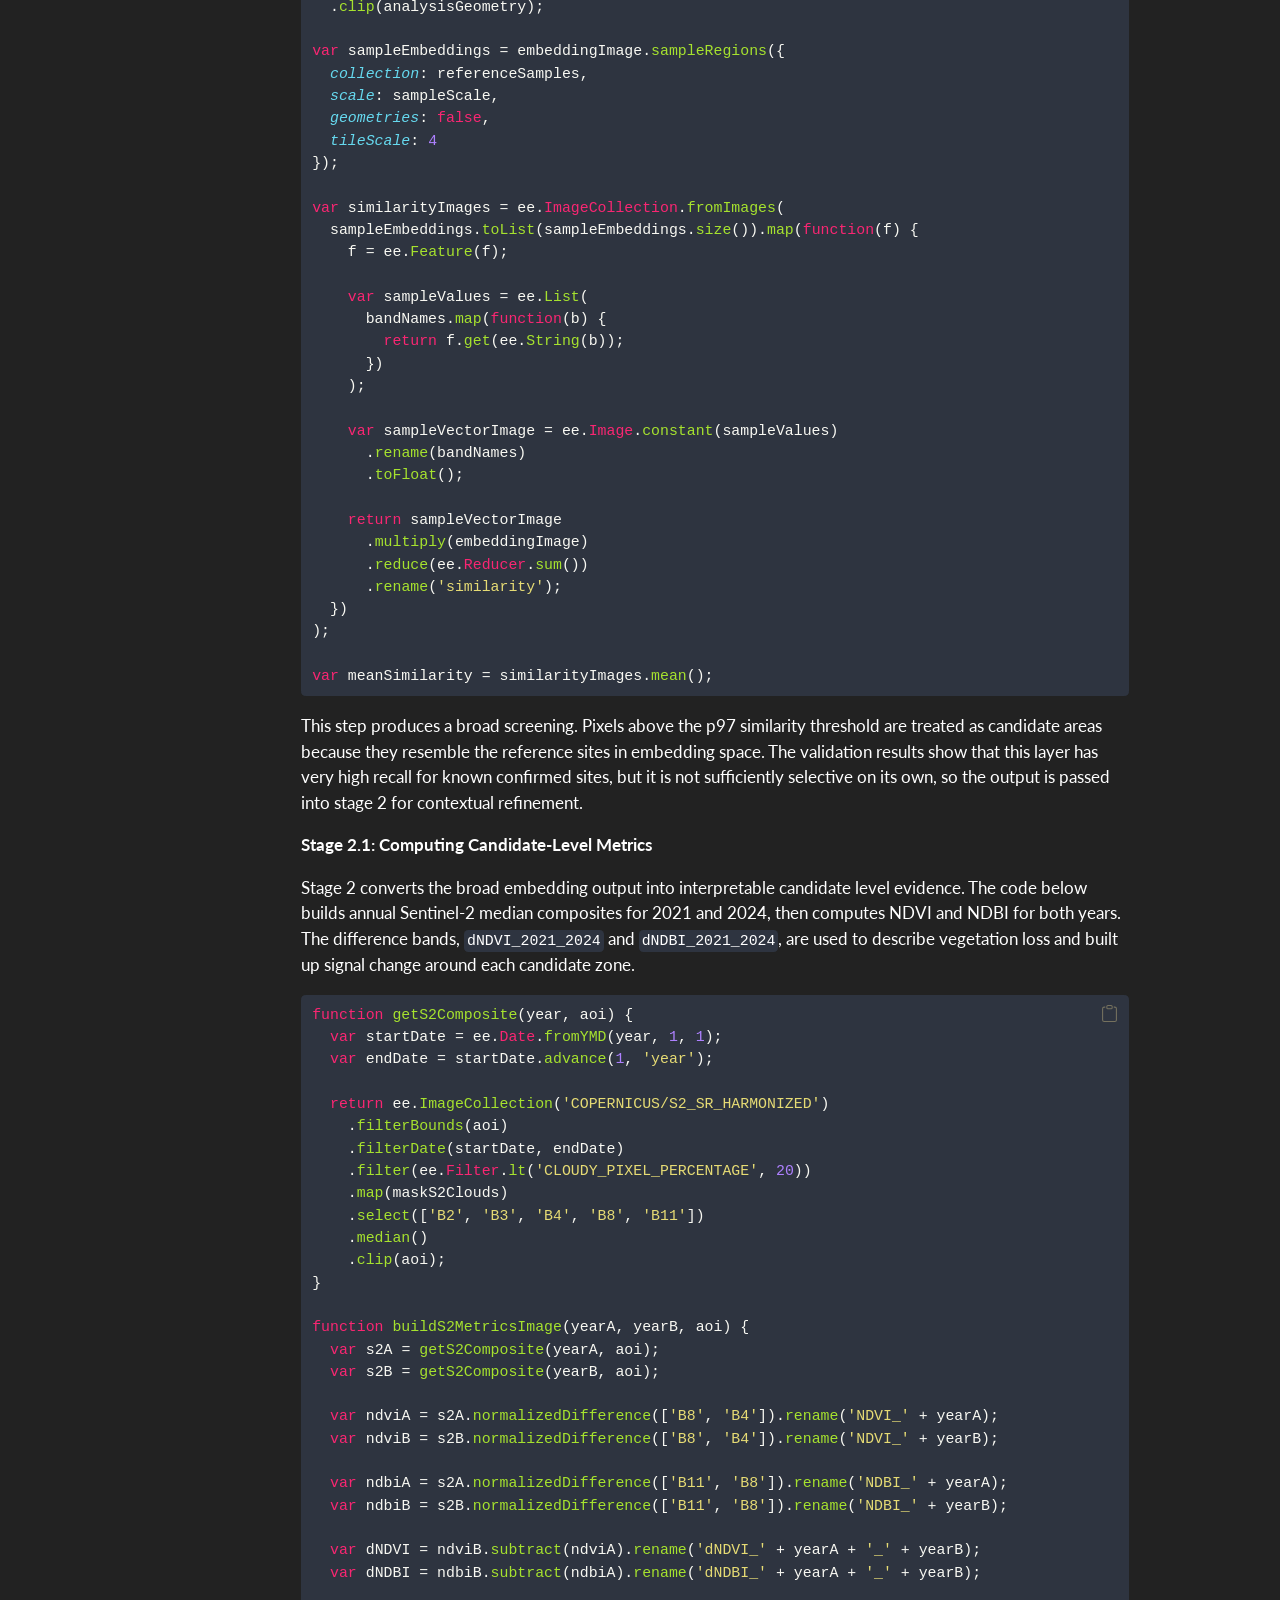
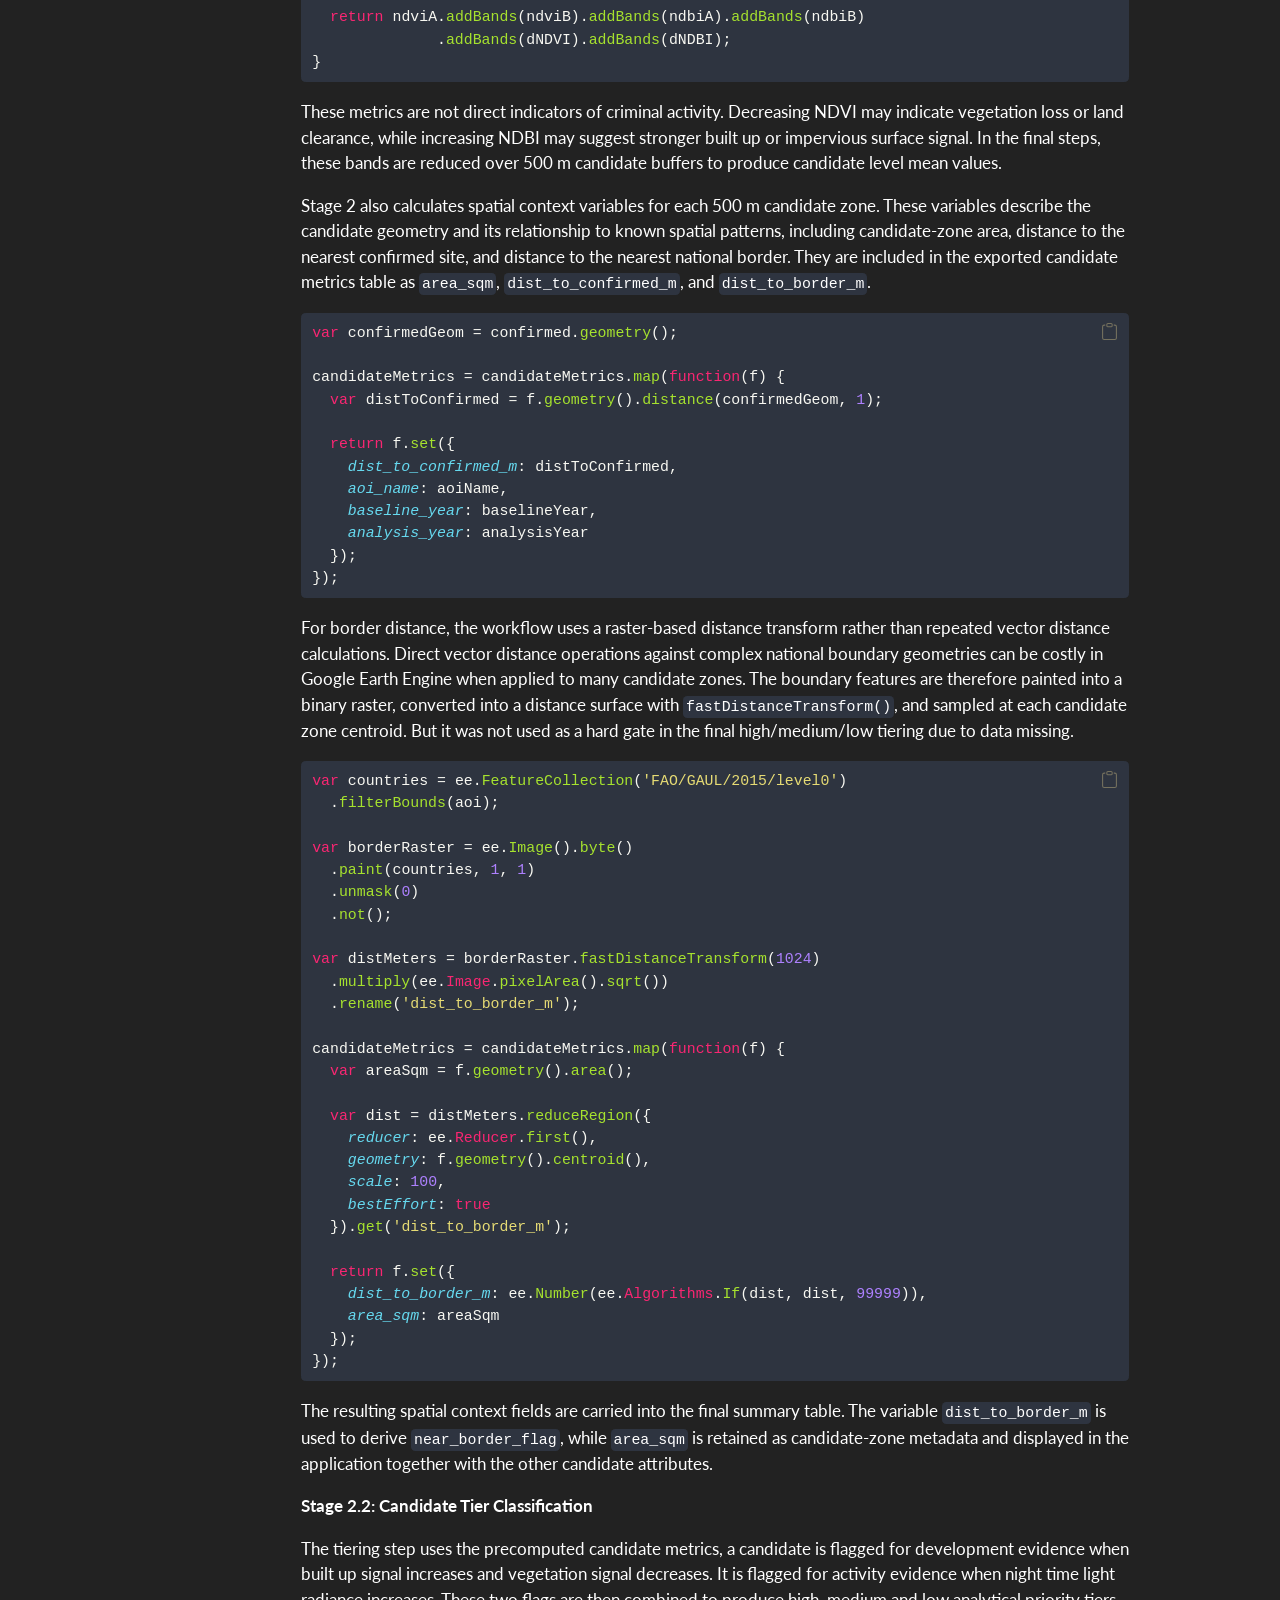
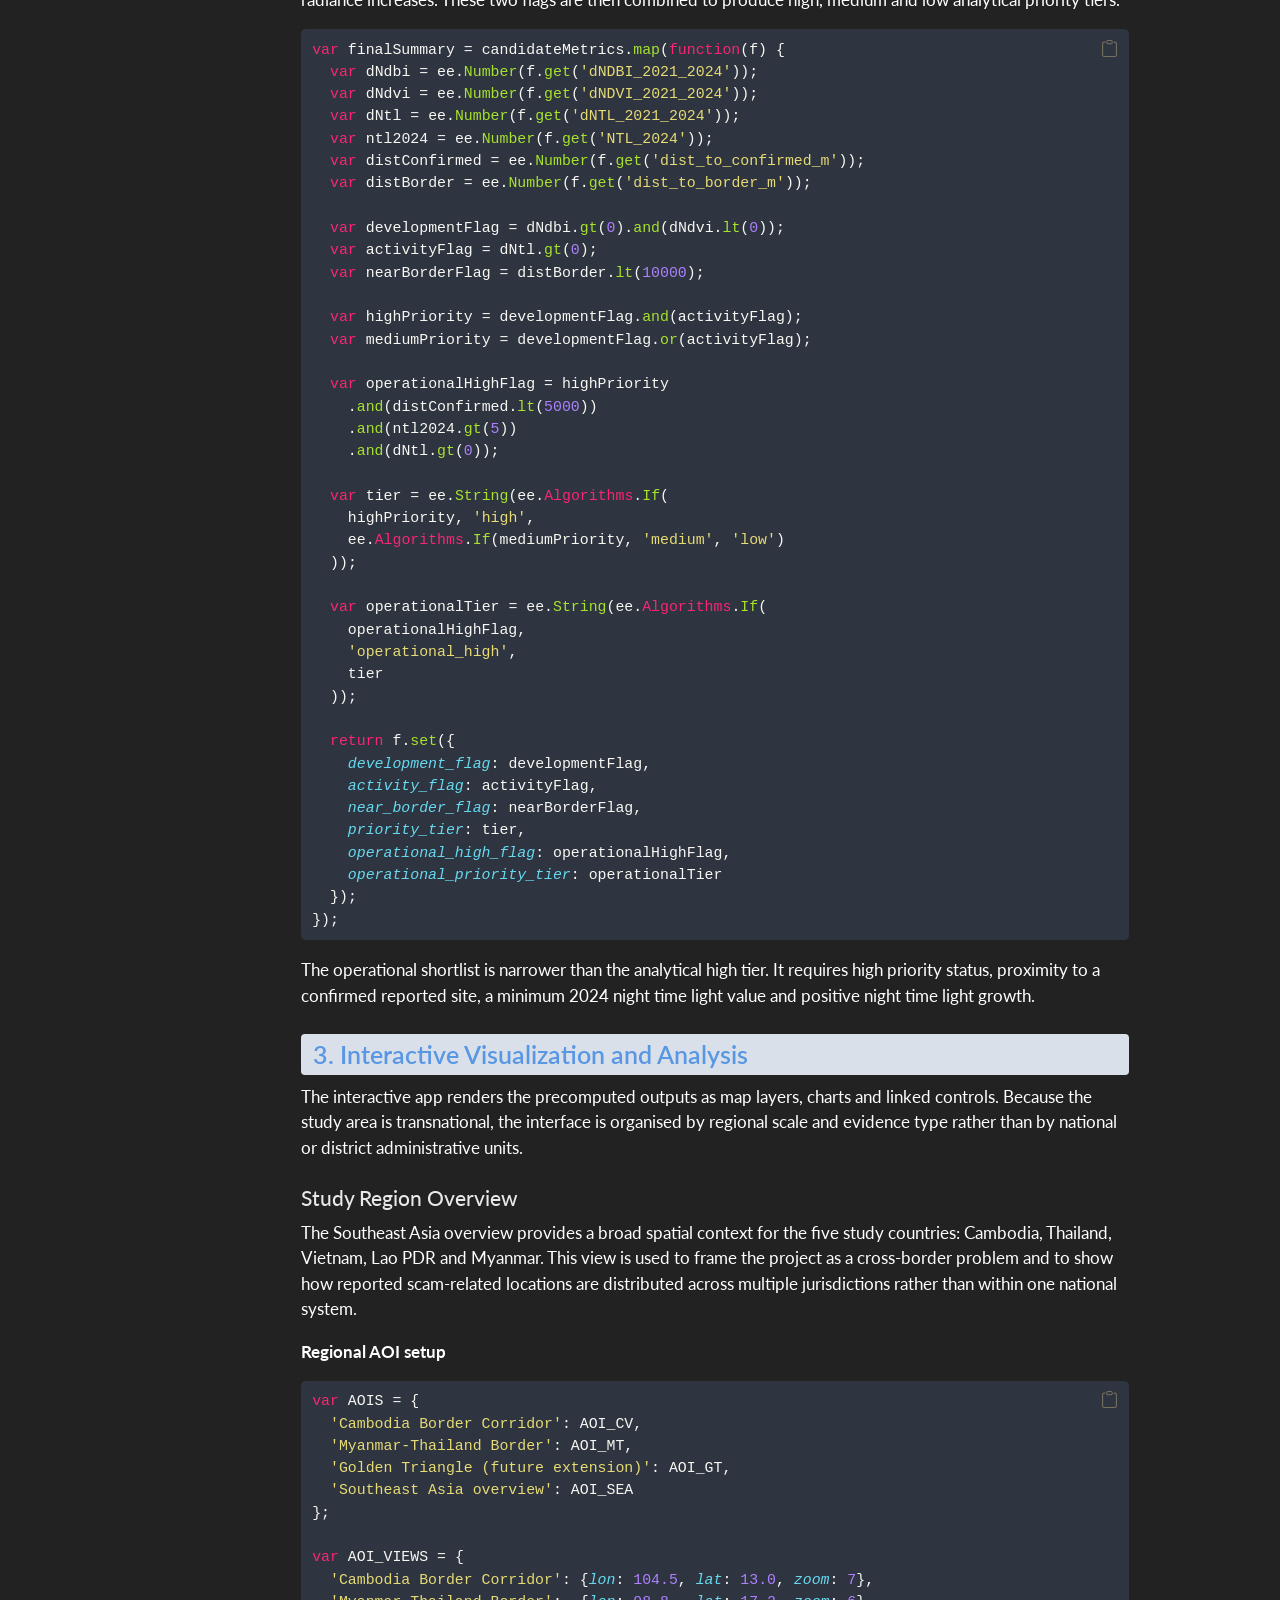
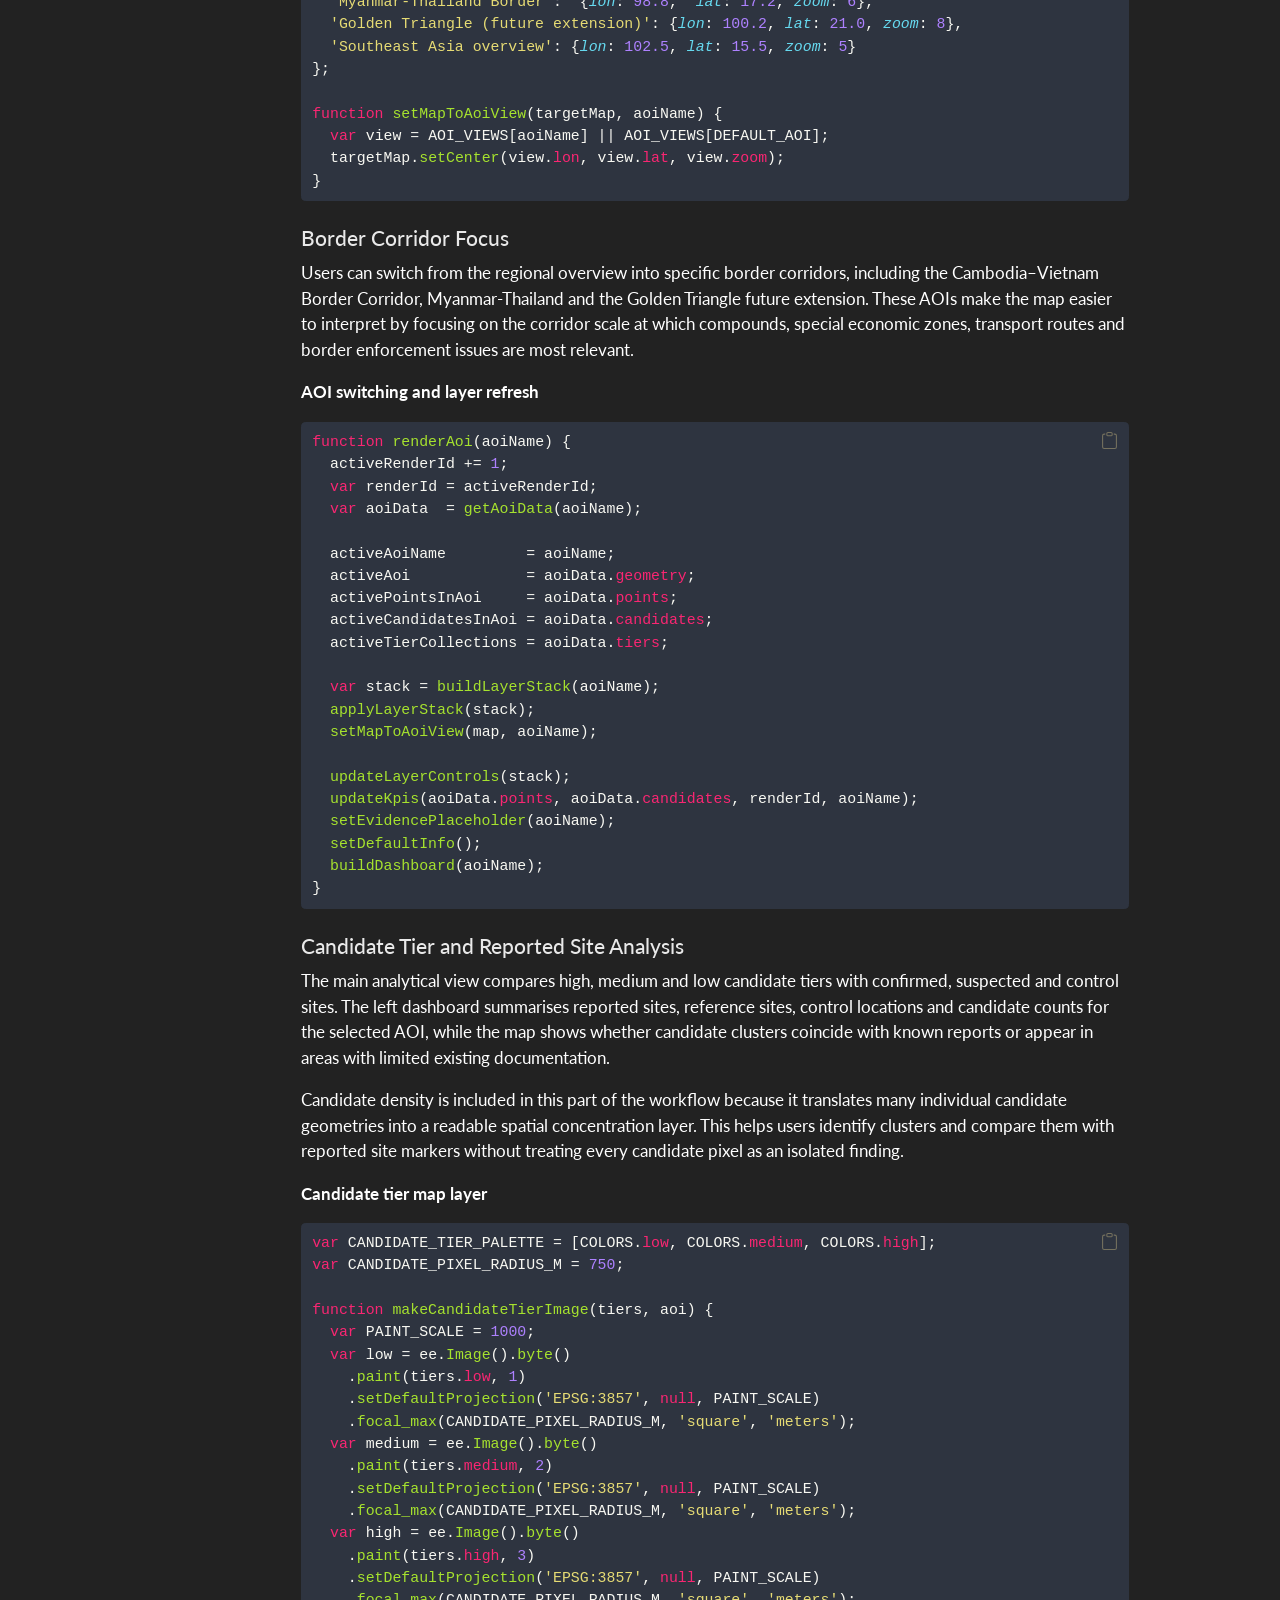
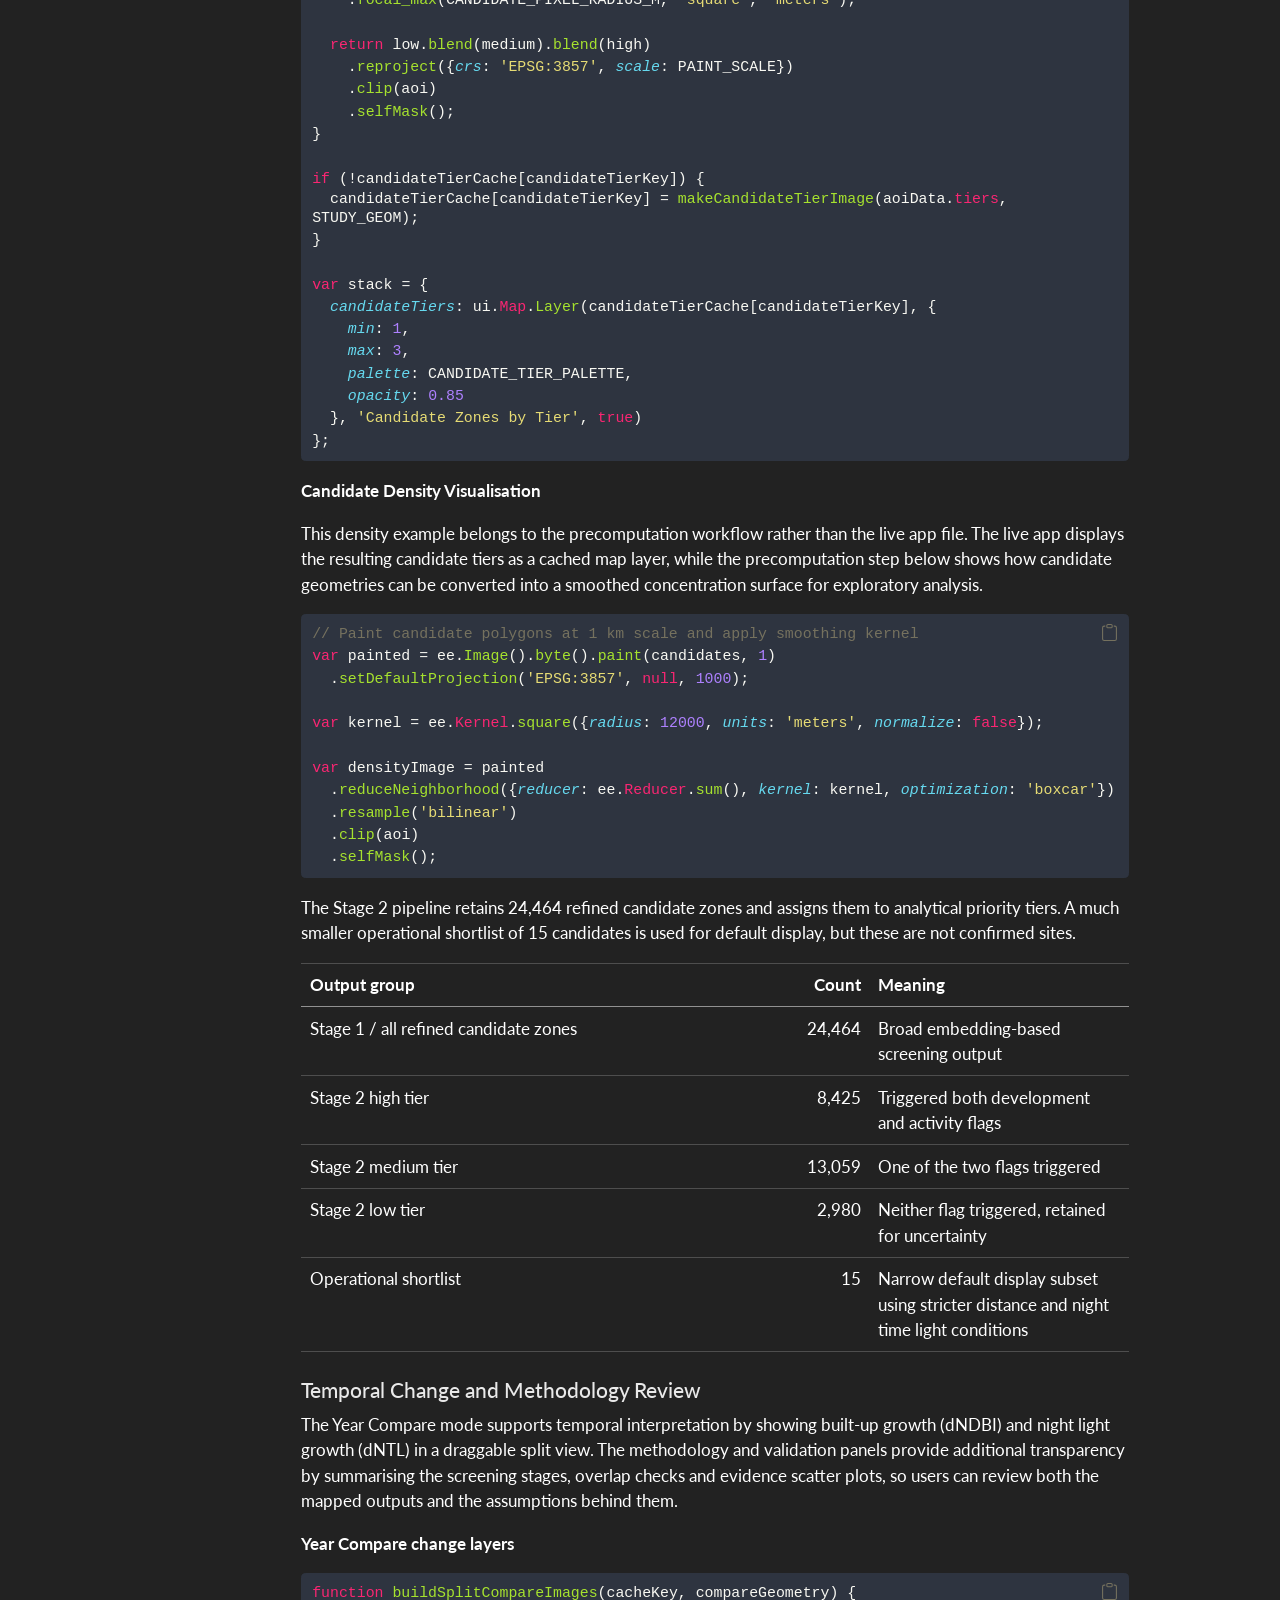
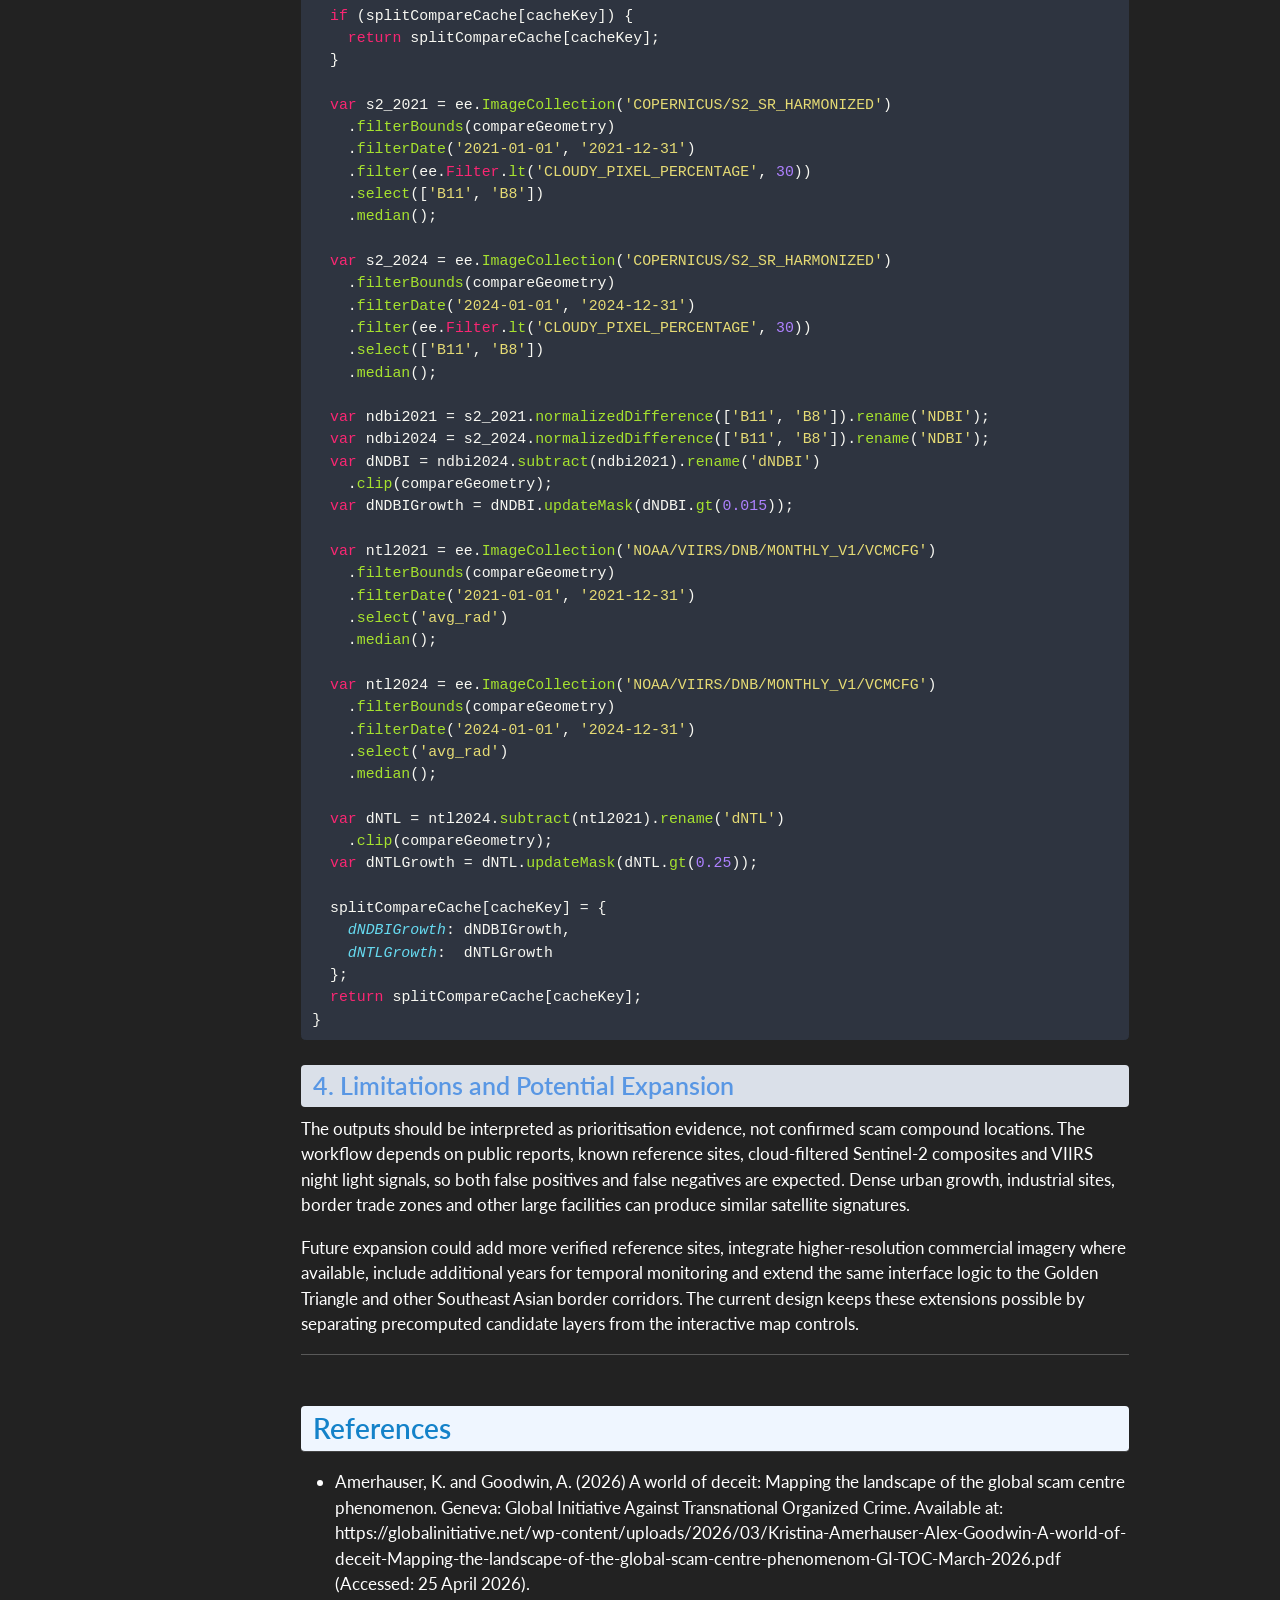
==== commit 6a6490b6: "fix image path" ====
--- a/docs/index.html
+++ b/docs/index.html
@@ -109,7 +109,8 @@
 <style>
 
       .quarto-title-block .quarto-title-banner {
-        background: images/banner.png;
+        background-image: url(images/kamran-abdullayev-okkwqpKX2qw-unsplash.jpg);
+background-size: cover;
       }
 </style>
 
@@ -376,7 +377,7 @@
 <h2 class="anchored" data-anchor-id="project-summary">Project Summary</h2>
 <p>This project develops a Google Earth Engine (GEE)–based application for exploring candidate locations that are spatially similar to documented scam compound sites, and explore spatial patterns of suspected scam compounds in Southeast Asia, specifically within Cambodia-Vietnam AOI. This model, referencing data from Amnesty International(2025) and Australian Strategic Policy Institute (ASPI) (2025), combines Google Satellite Embedding similarity, Sentinel-2 change indicators, VIIRS night-time lights, and contextual distance variables, to identify high-risk areas. The Cambodia–Vietnam analysis contains 53 confirmed reported sites, 45 suspected reported sites, and 22 control points within the AOI. Confirmed sites were used to build a reproducible embedding-based screening workflow, while suspected and control points were used to evaluate whether the output behaved as a broad screening layer or a more selective prioritisation layer. The interactive web platform can provides a interpretable way to explore possible compound-like development patterns for researchers, journalists and human-rights monitors, and help governments and law enforcement agencies combat criminal gangs to some extent, and better protect national border security.</p>
 <div style="text-align: center;">
-<p><img src="image/summary picture.jpg" class="img-fluid" style="width:100.0%"></p>
+<p><img src="images/summary picture.jpg" class="img-fluid" style="width:100.0%"></p>
 <p style="font-size: 0.9em; margin-top: 0.5em;">
 Resource From: United Nations Office on Drugs and Crime (2023, 2025), Global Initiative (2026)
 </p>
@@ -512,7 +513,7 @@
 <div class="column" style="width:48%;">
 <div class="quarto-figure quarto-figure-center">
 <figure class="figure">
-<p><img src="image/interface_cambodia_border.png" class="img-fluid figure-img"></p>
+<p><img src="images/interface_cambodia_border.png" class="img-fluid figure-img"></p>
 <figcaption>Cambodia Border Corridor interface</figcaption>
 </figure>
 </div>
@@ -522,7 +523,7 @@
 </div><div class="column" style="width:48%;">
 <div class="quarto-figure quarto-figure-center">
 <figure class="figure">
-<p><img src="image/interface_year_compare.png" class="img-fluid figure-img"></p>
+<p><img src="images/interface_year_compare.png" class="img-fluid figure-img"></p>
 <figcaption>Year Compare interface</figcaption>
 </figure>
 </div>
--- a/docs/scam.css
+++ b/docs/scam.css
@@ -0,0 +1,80 @@
+/* ---------- Headings ---------- */
+h2 {
+  color: #1482C9;
+}
+
+h3 {
+  color: #60a5fa;
+}
+
+h2, h3 {
+  background-color: #eff6ff;
+  padding: 6px 12px;
+  border-radius: 4px;
+}
+
+/* ---------- Title Banner ---------- */
+.quarto-title-block {
+  min-height: 400px;
+}
+
+.quarto-title-block .quarto-title {
+  padding-top: 80px;
+}
+
+.quarto-title-block .quarto-title-banner {
+  background-image: url('images/joash-viriah-AUeAXNznxPg-unsplash.jpg');
+  background-size: cover;
+  background-position: center;
+  opacity: 0.8;
+  filter: brightness(1.2) hue-rotate(20deg) saturate(1.3);
+  width: 100vw;
+  margin-left: calc(-50vw + 50%);
+  margin-right: calc(-50vw + 50%);
+}
+
+#title-block-header.quarto-title-block.default .quarto-title .title {
+  color: #ffffff;
+  text-shadow: 2px 2px 8px rgba(0,0,0,0.8), 0 4px 20px rgba(0,0,0,0.5);
+}
+
+#title-block-header.quarto-title-block.default .quarto-title-meta {
+  color: #f0f0f0;
+  text-shadow: 1px 1px 4px rgba(0,0,0,0.8);
+}
+
+#title-block-header.quarto-title-block.default .description {
+  color: #f0f0f0;
+  text-shadow: 1px 1px 4px rgba(0,0,0,0.8);
+}
+
+/* ---------- Footer ---------- */
+.custom-footer {
+  background-color: #60a5fa !important;
+  color: #eff6ff !important;
+  font-size: 12px !important;
+  display: flex !important;
+  flex-direction: row !important;
+  justify-content: space-between !important;
+  align-items: center !important;
+  padding: 10px 24px !important;
+  margin-top: 60px !important;
+  margin-left: calc(-50vw + 50%) !important;
+  margin-right: calc(-50vw + 50%) !important;
+  width: 100vw !important;
+  box-sizing: border-box !important;
+}
+
+.custom-footer-left {
+  flex: 0 0 auto !important;
+}
+
+.custom-footer-right {
+  flex: 0 0 auto !important;
+  margin-left: auto !important;
+  text-align: right !important;
+}
+
+.custom-footer a {
+  color: #eff6ff !important;
+}
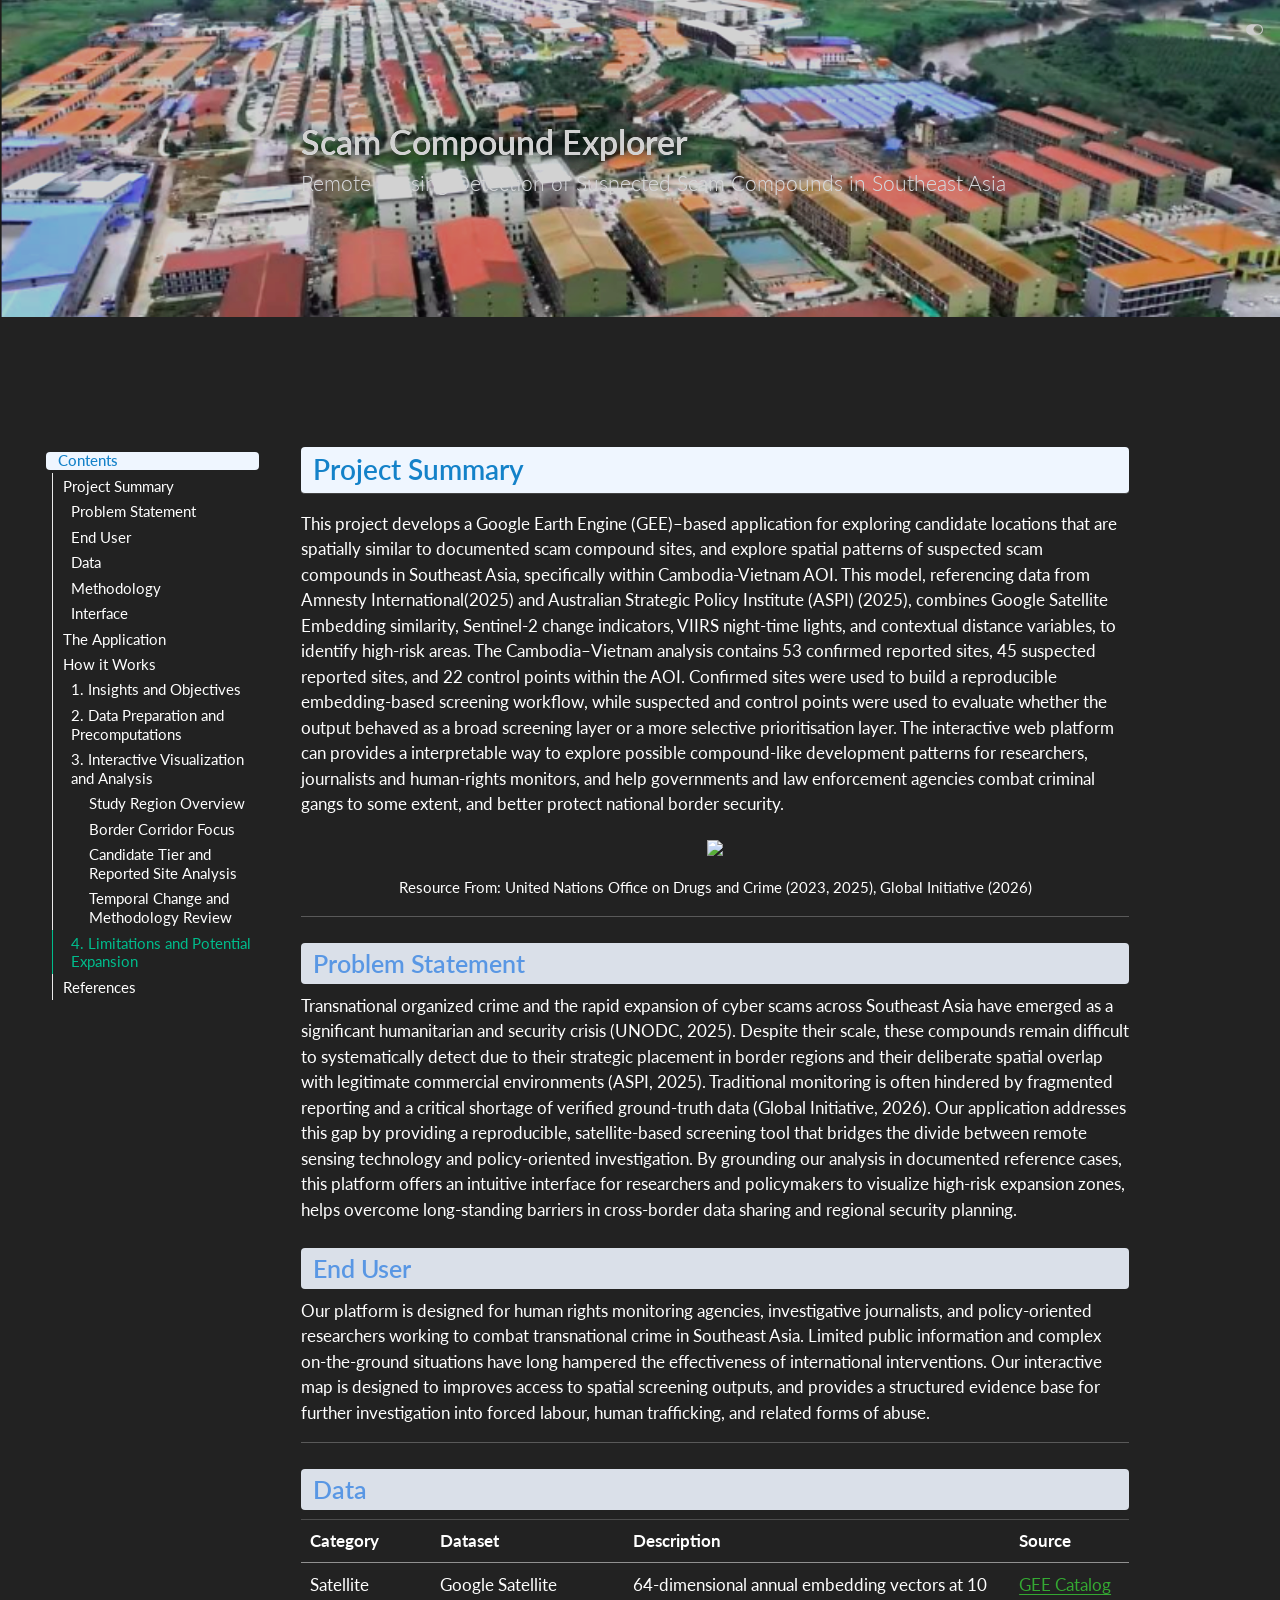
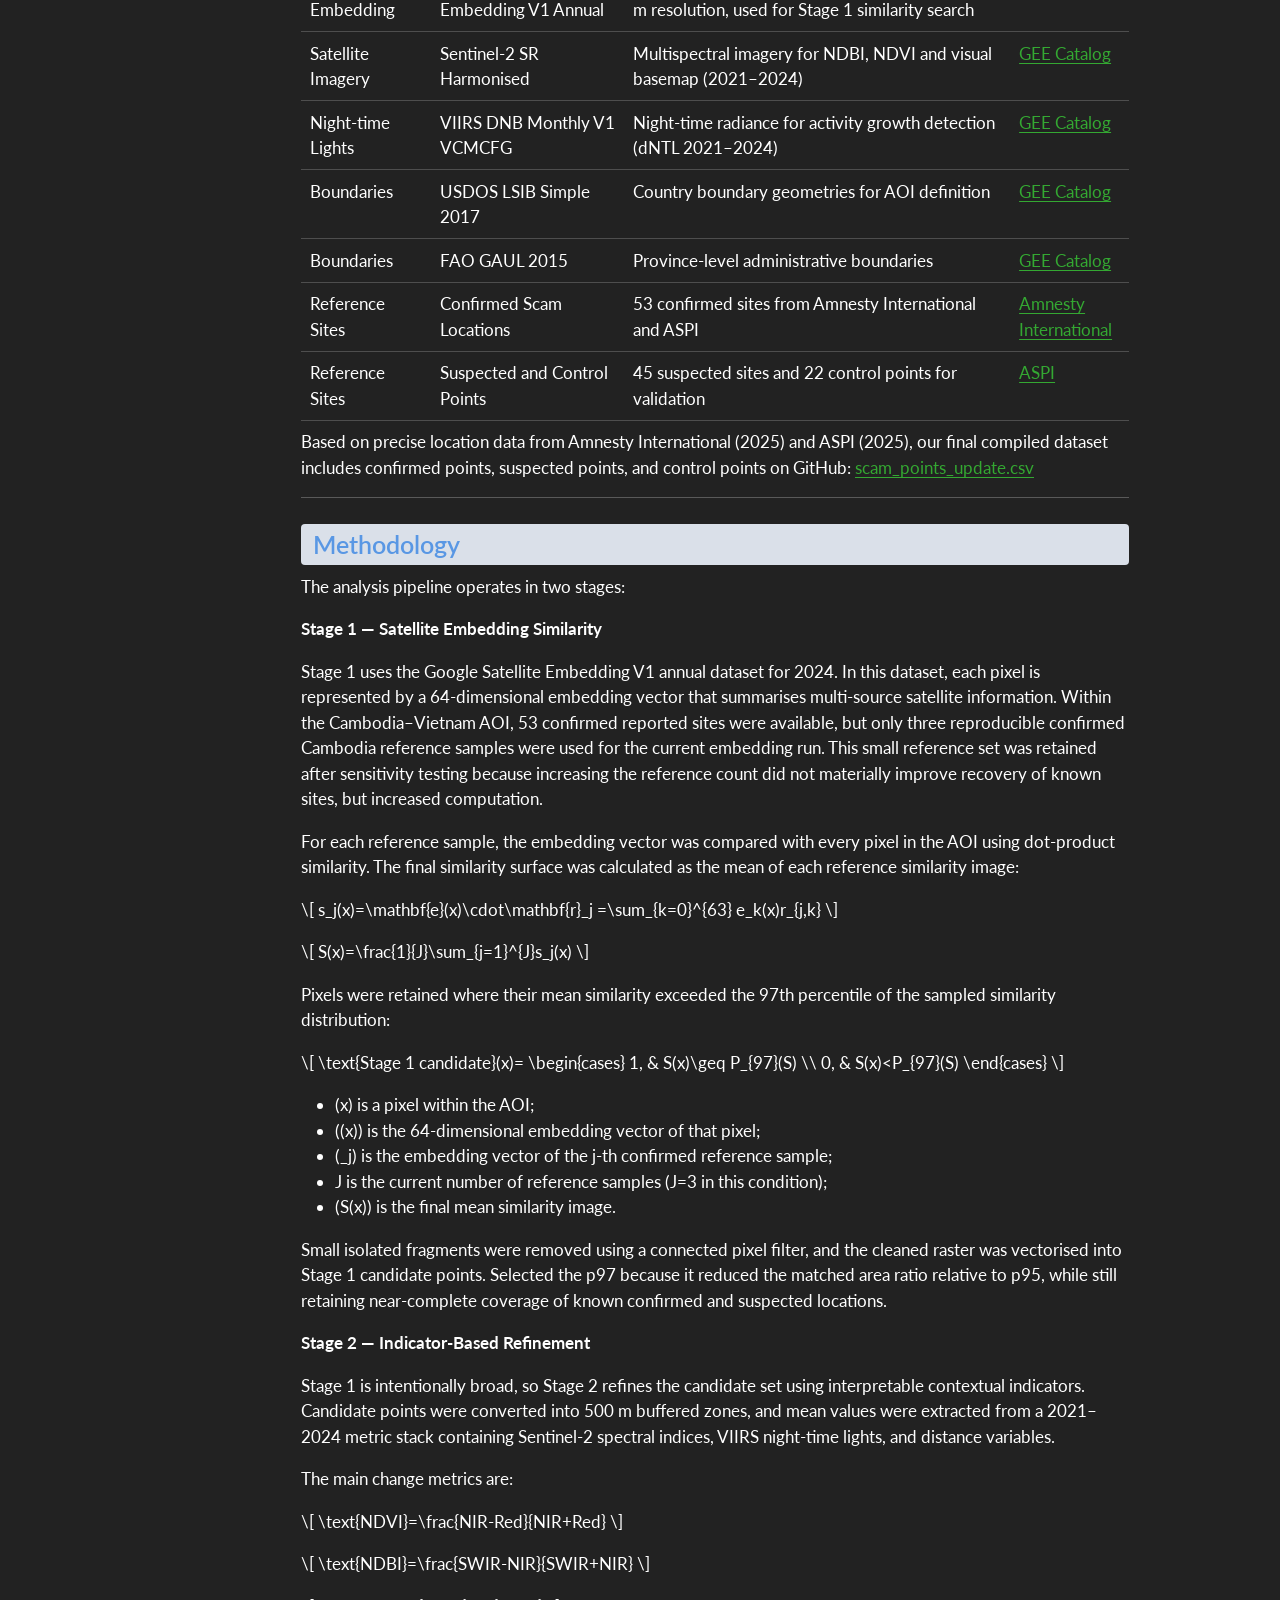
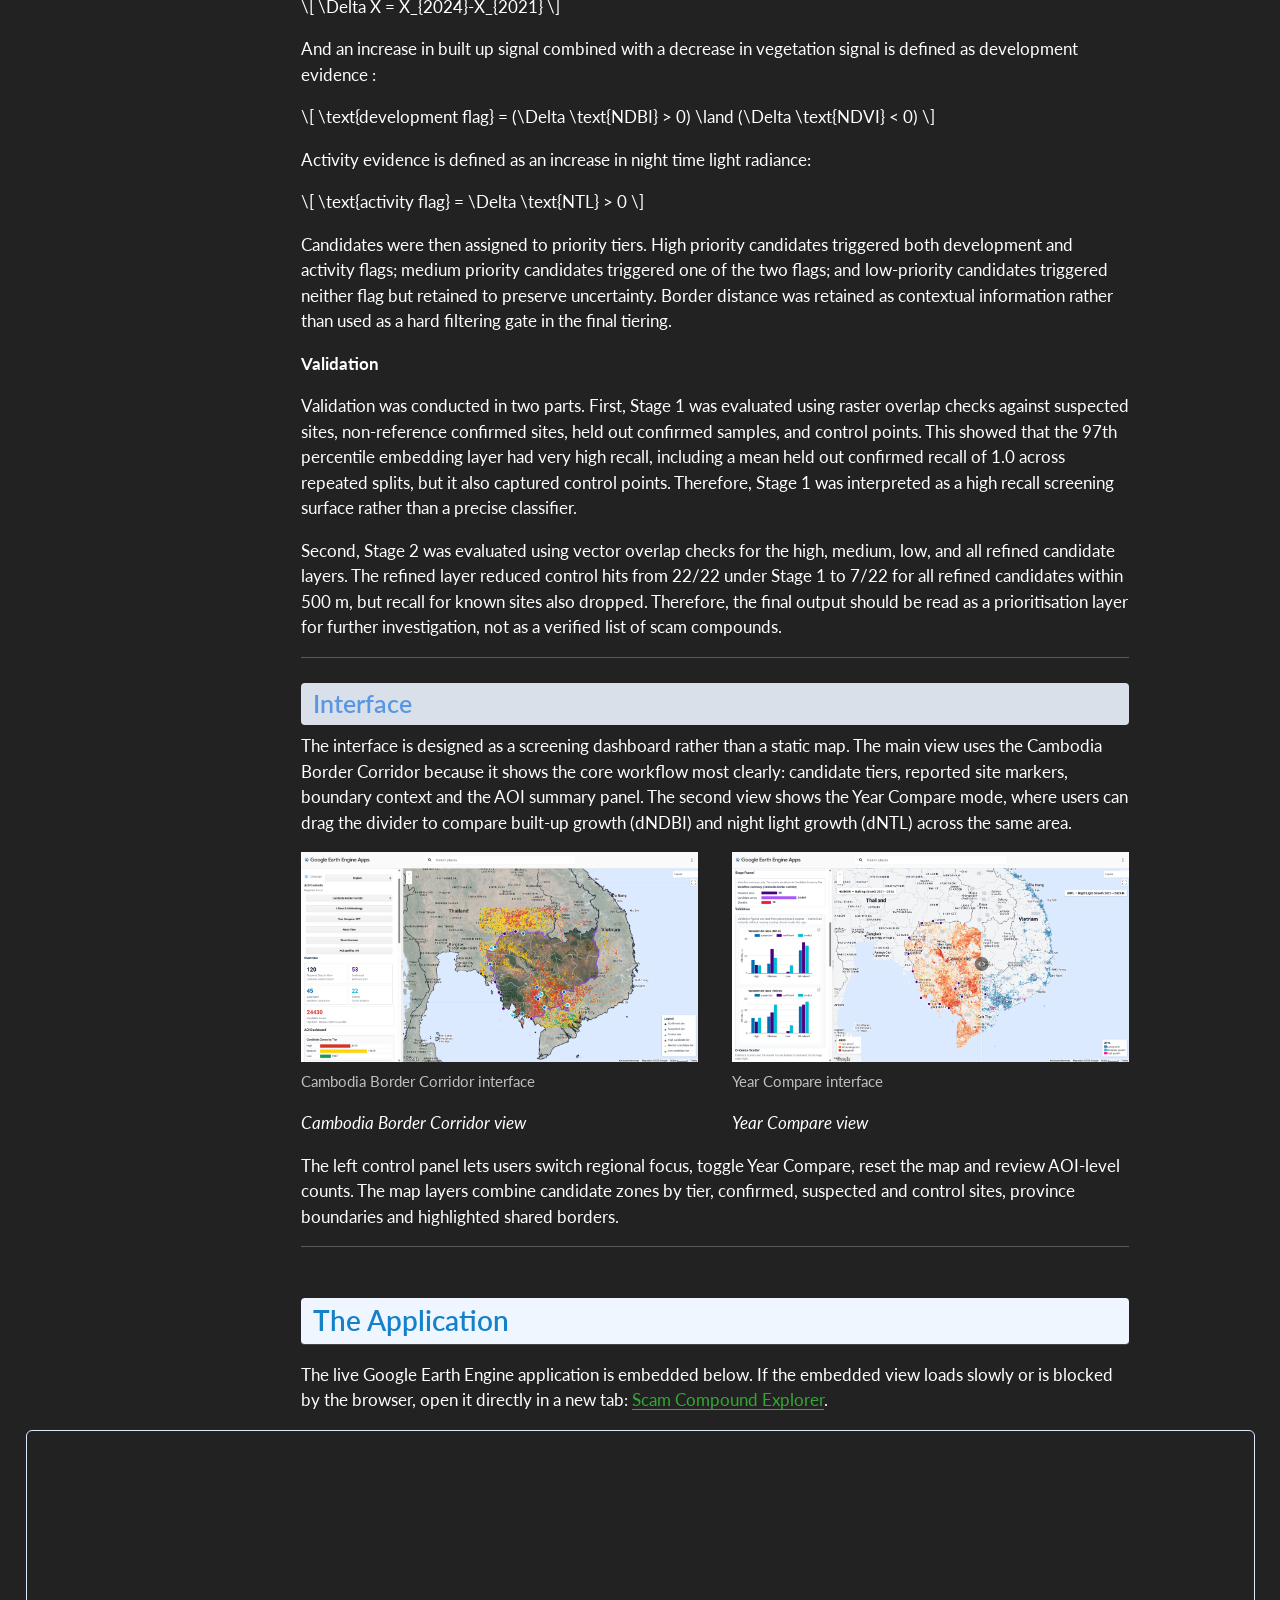
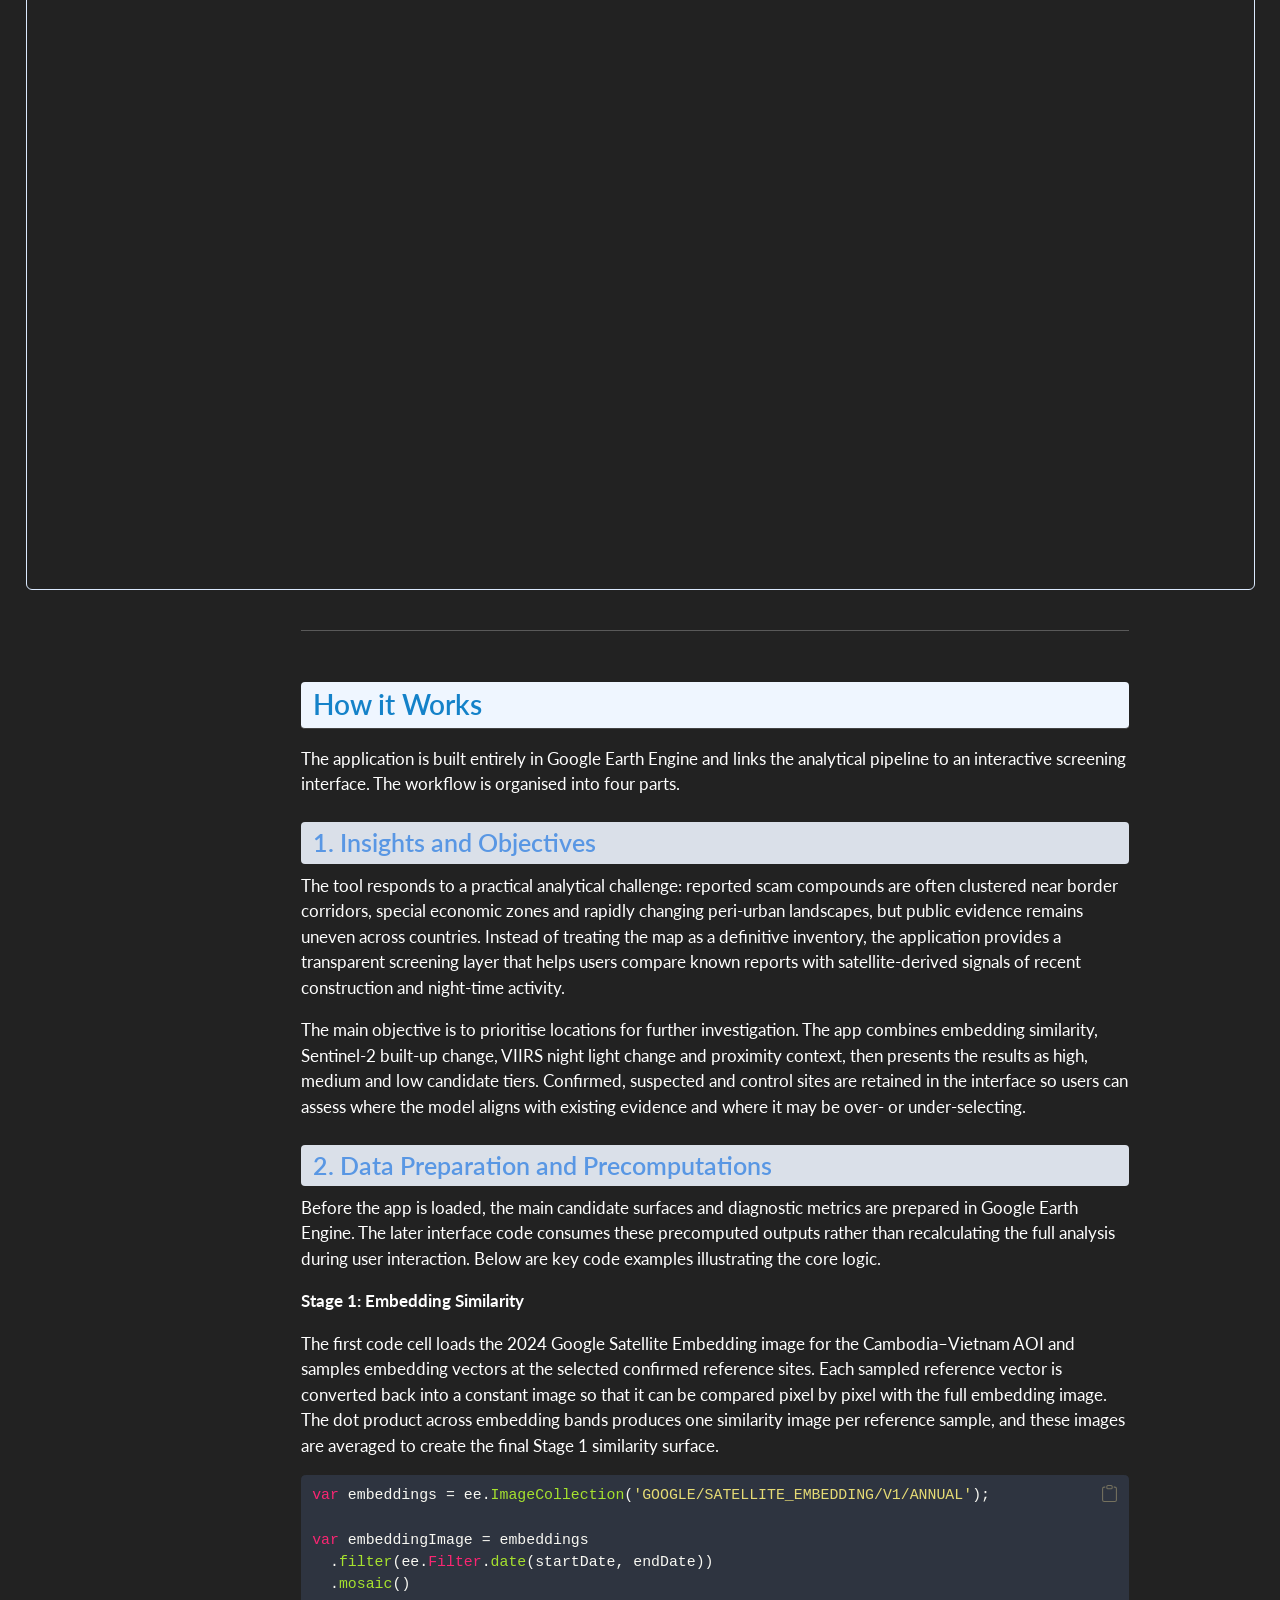
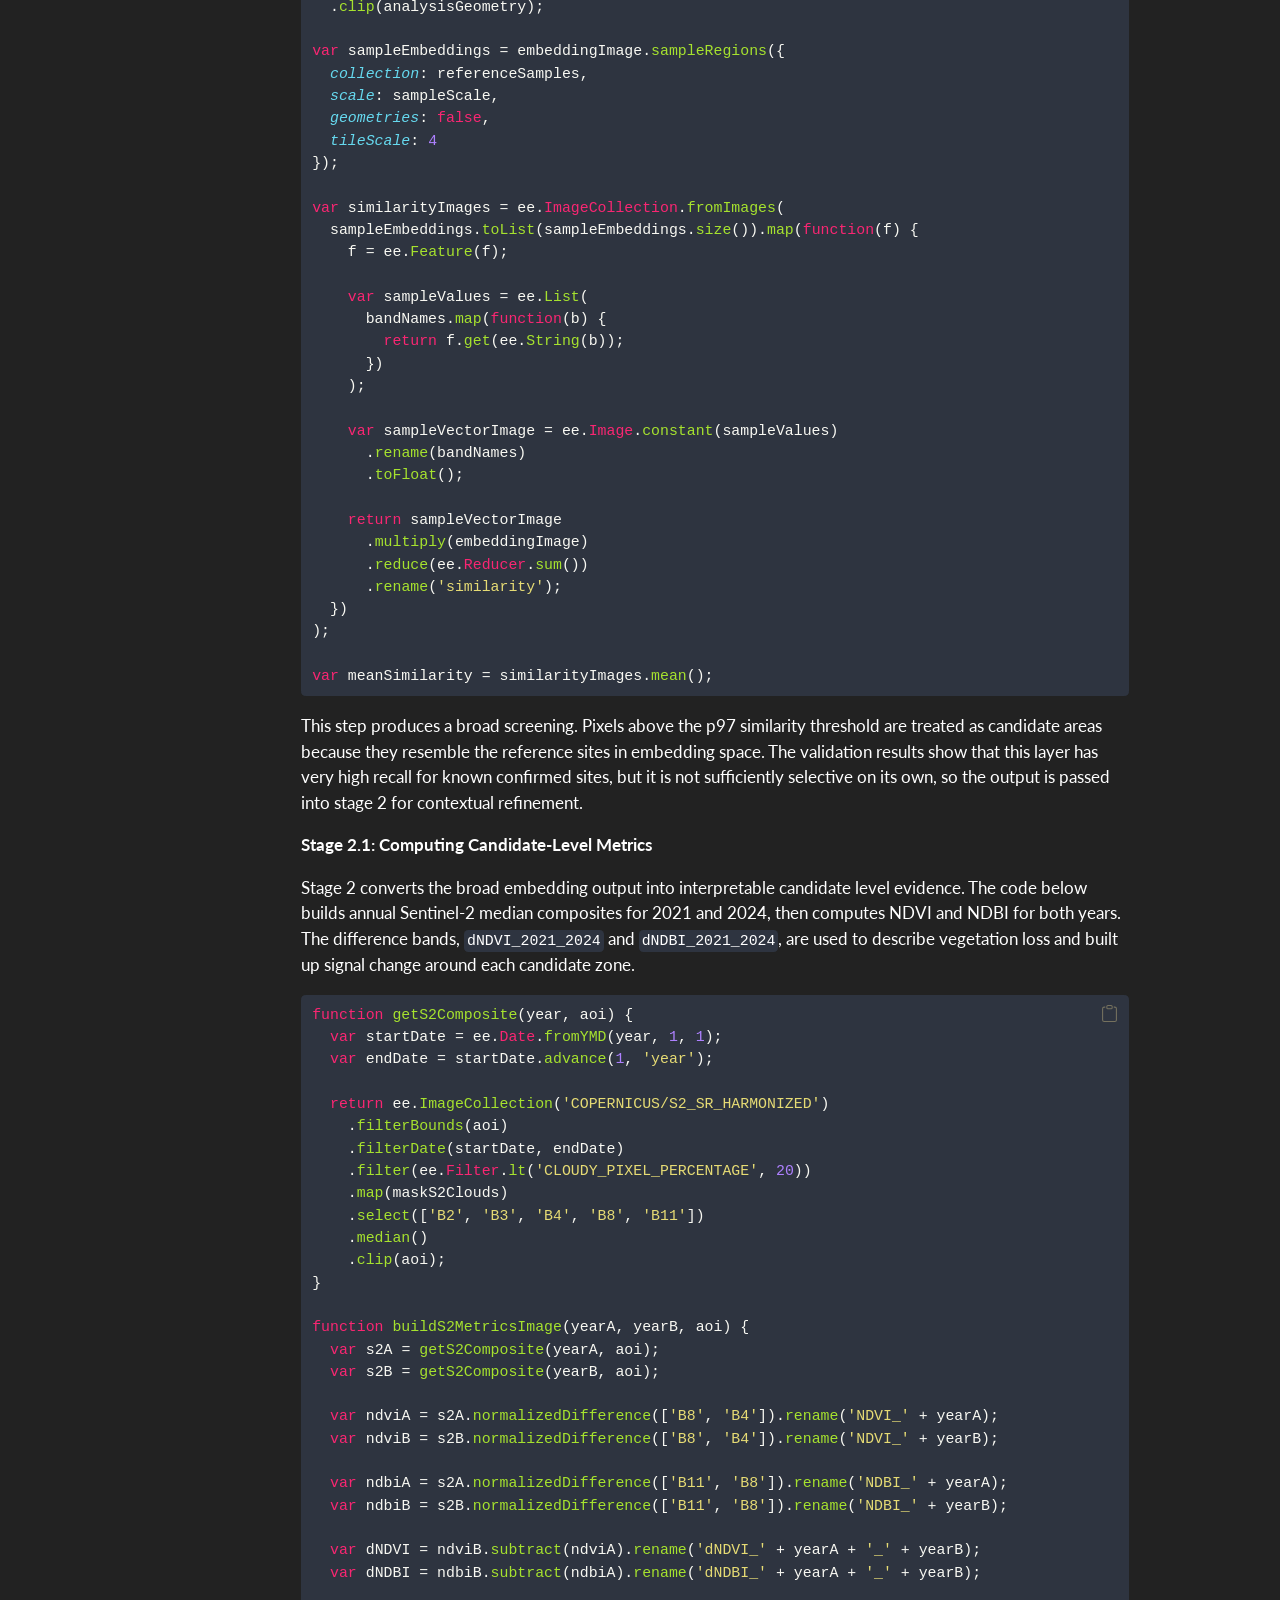
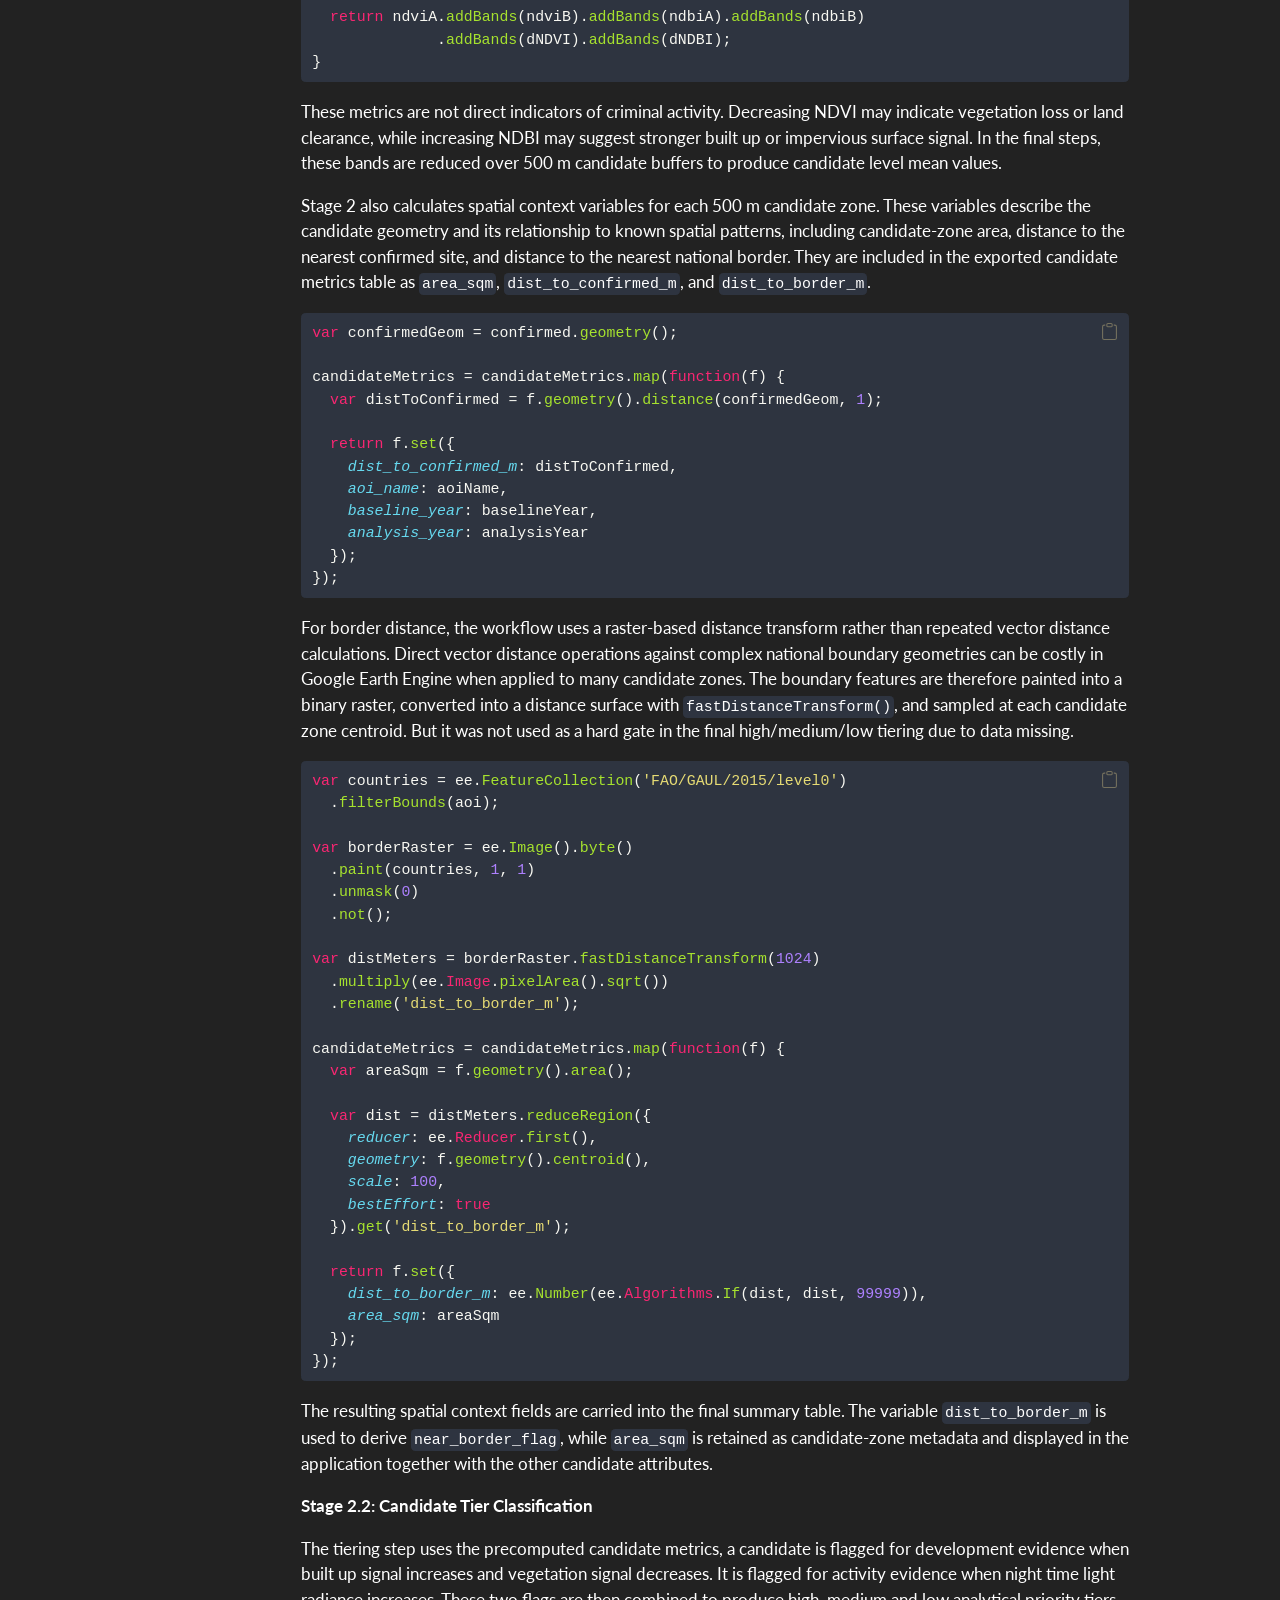
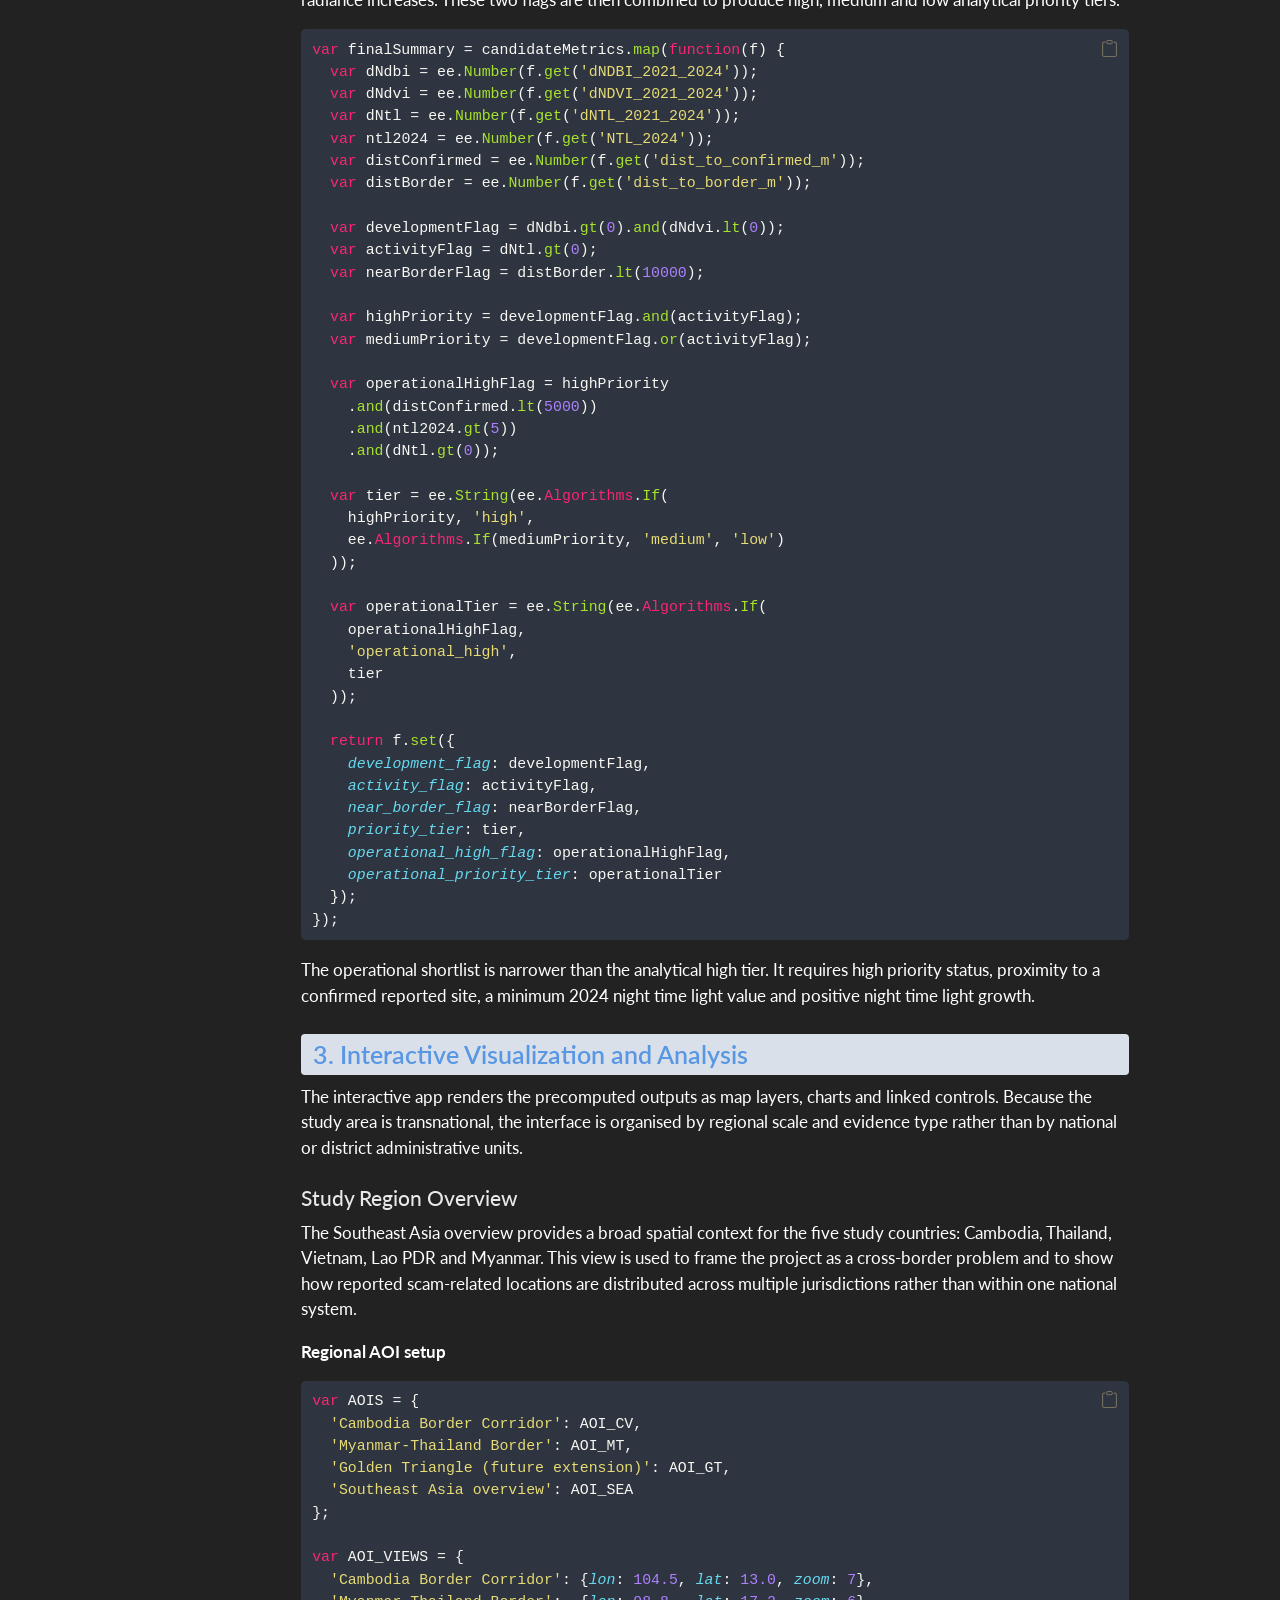
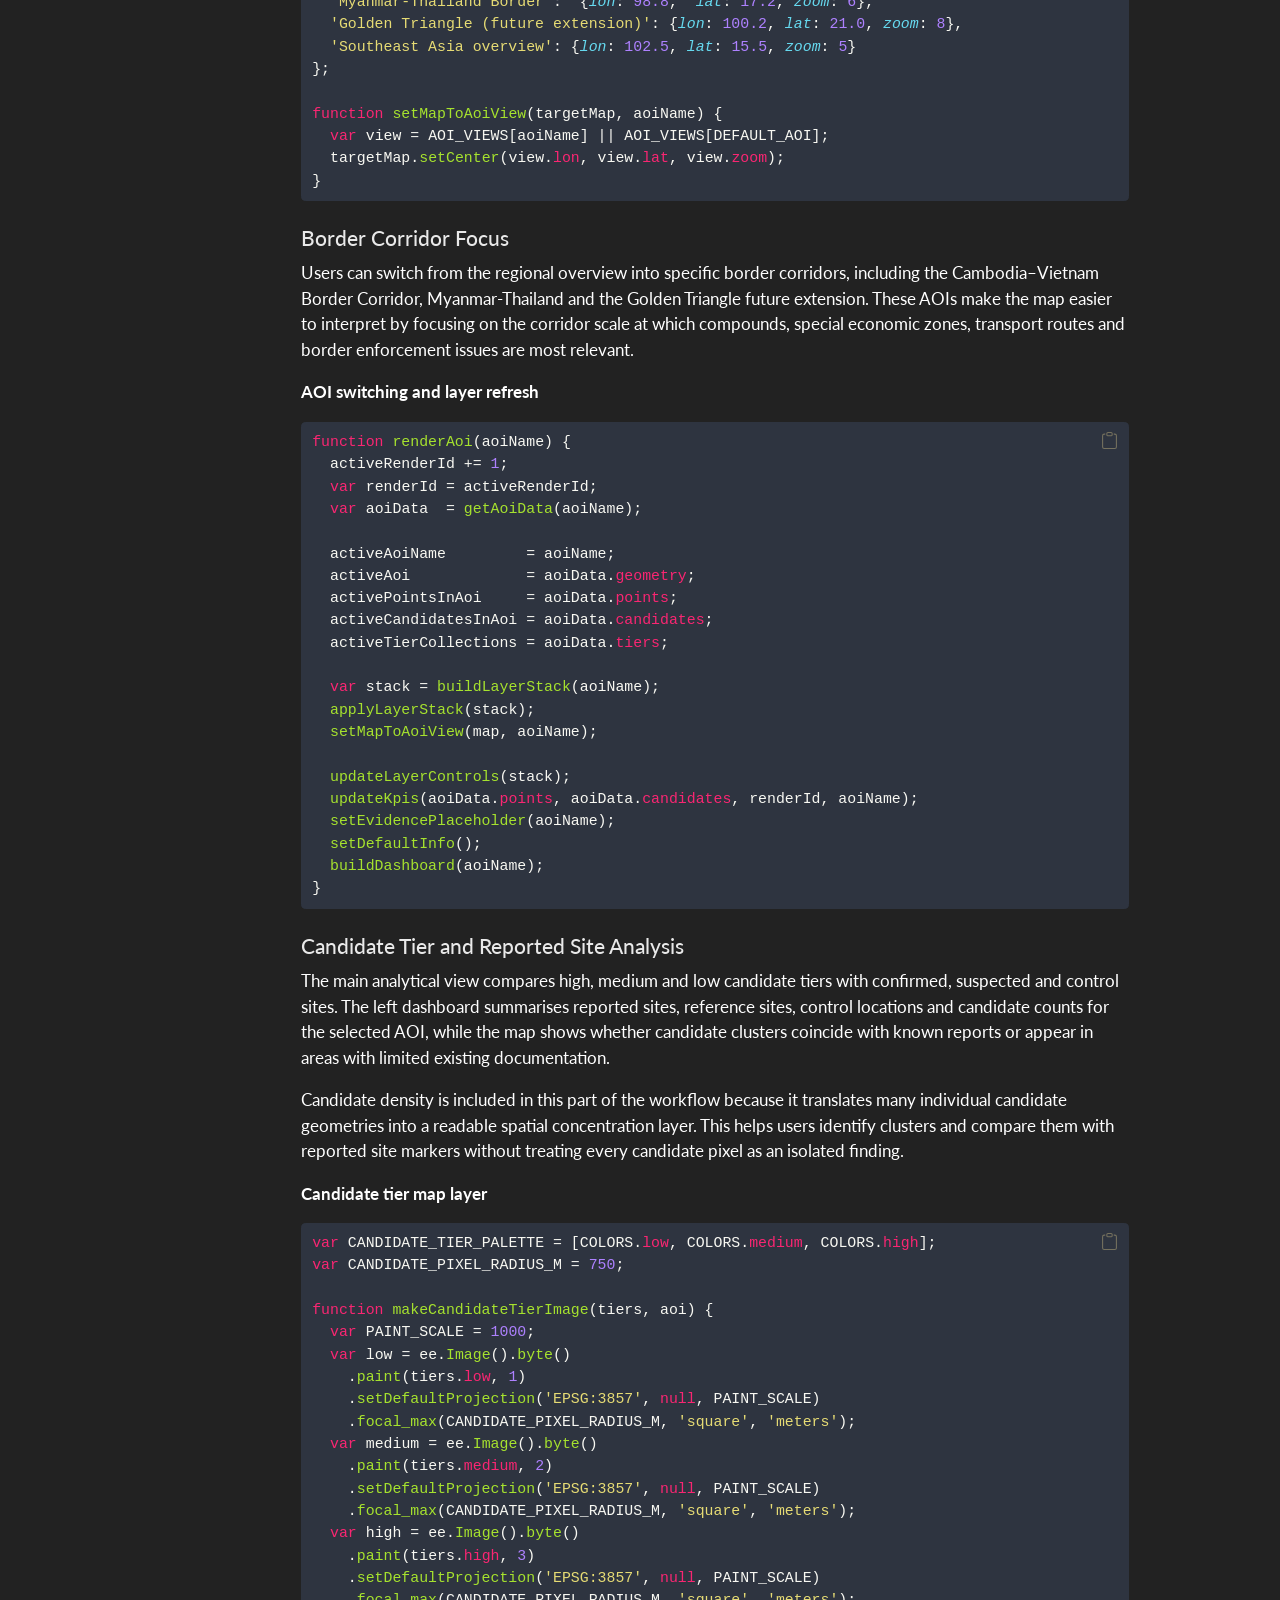
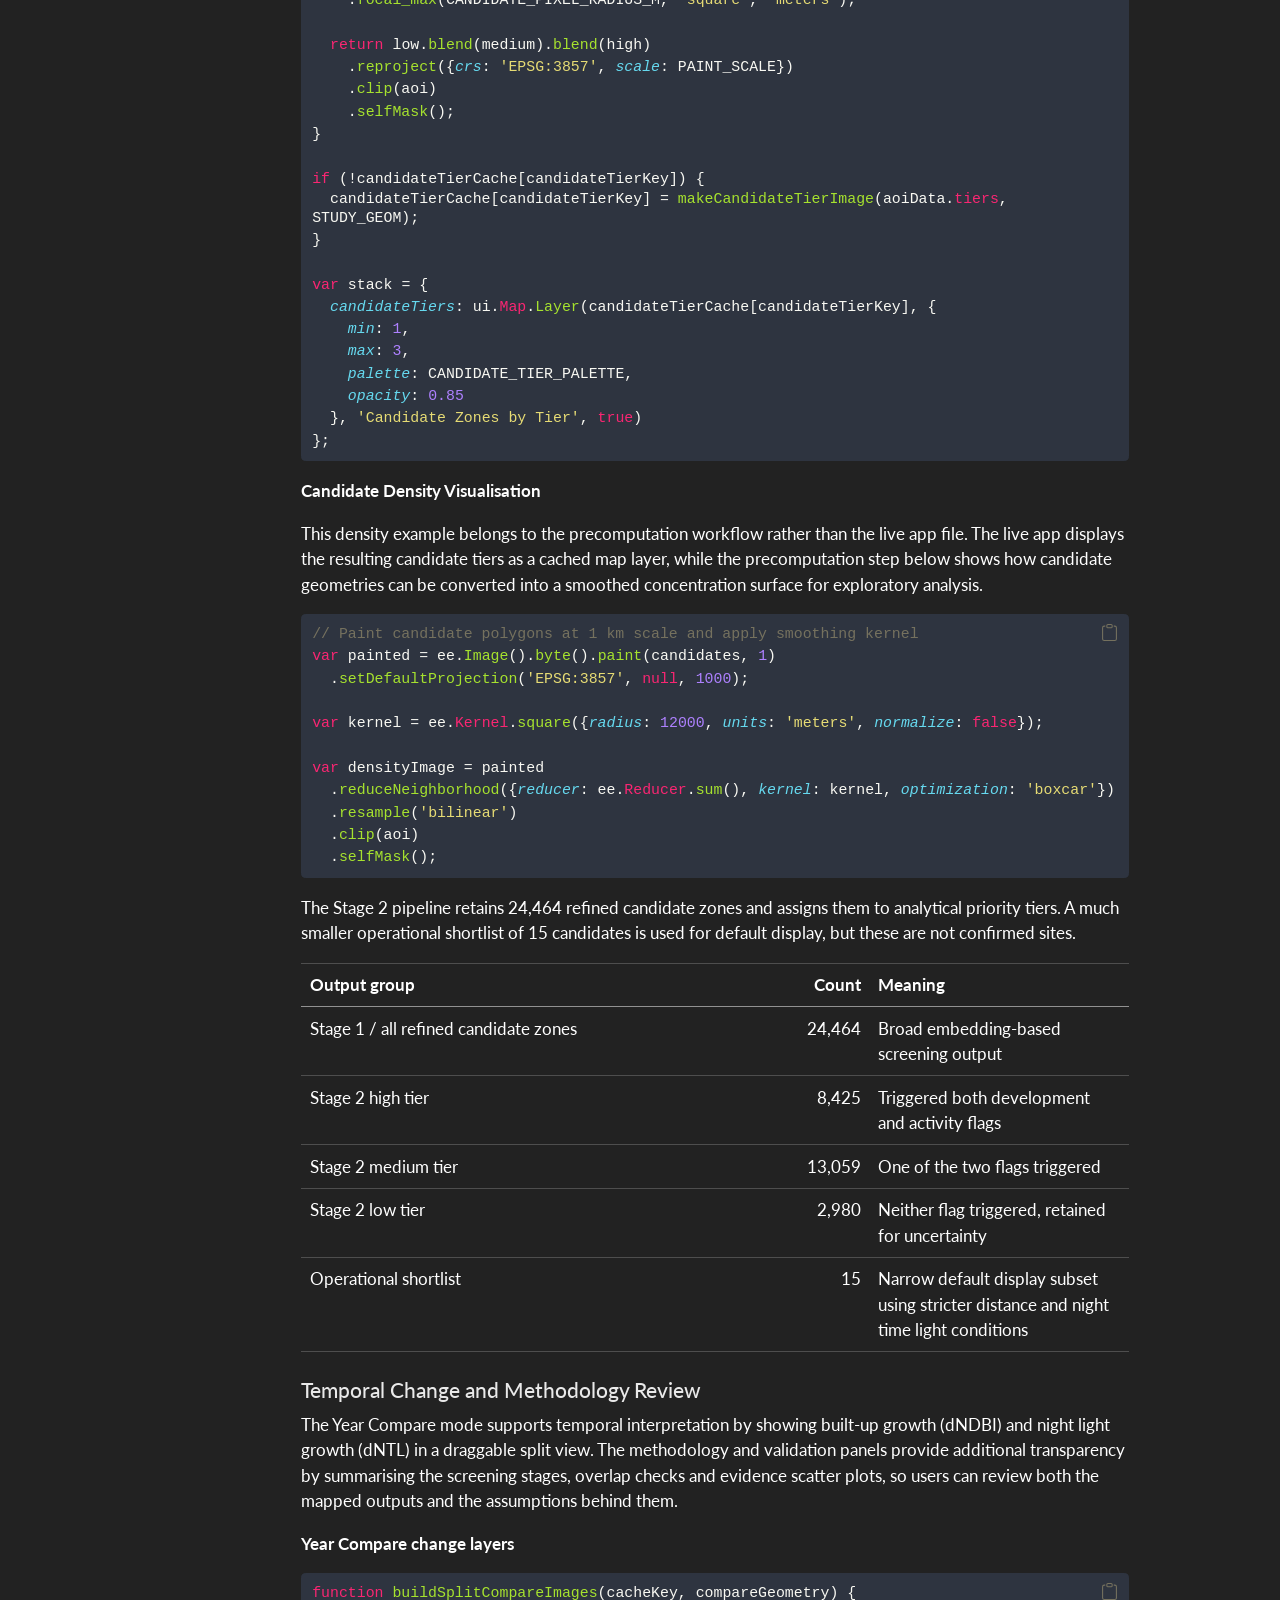
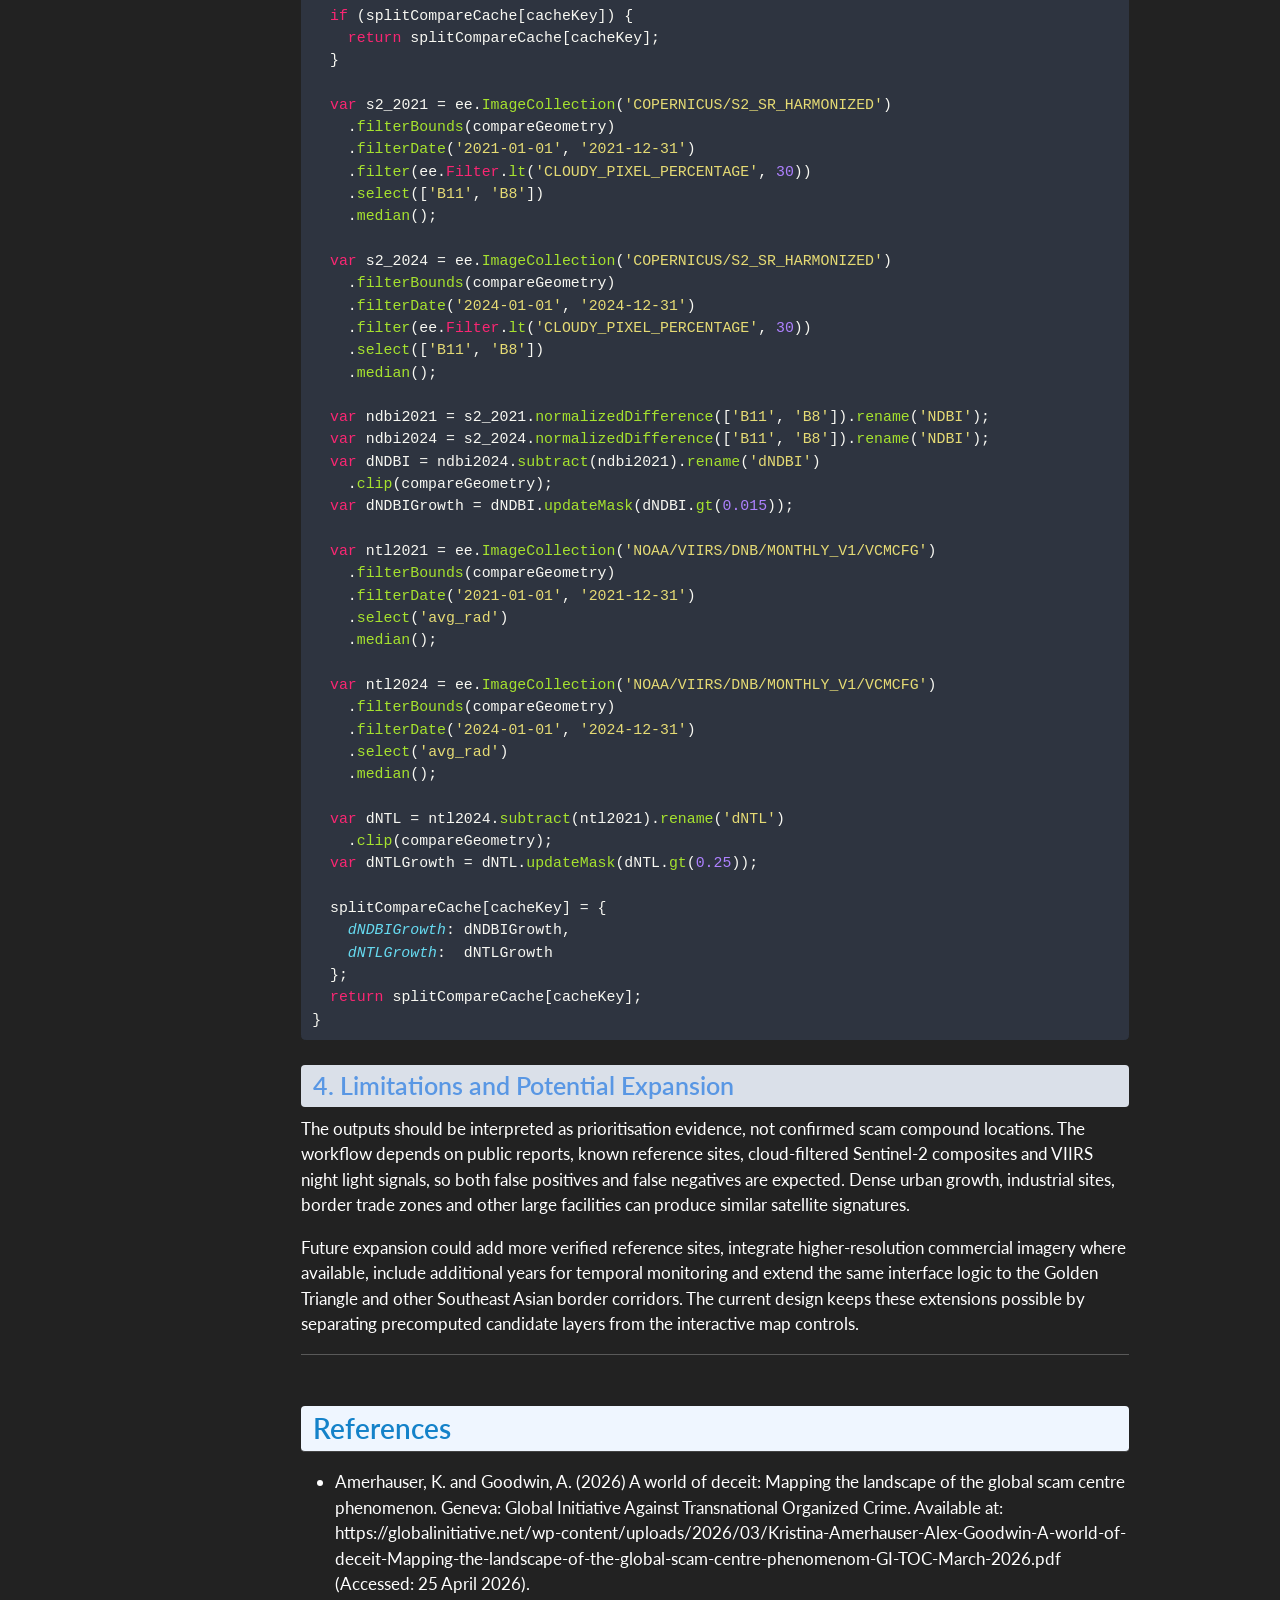
==== commit 4f85abcc: "add a image" ====
--- a/docs/index.html
+++ b/docs/index.html
@@ -109,7 +109,7 @@
 <style>
 
       .quarto-title-block .quarto-title-banner {
-        background-image: url(images/kamran-abdullayev-okkwqpKX2qw-unsplash.jpg);
+        background-image: url(images/scam-compound-banner.png);
 background-size: cover;
       }
 </style>
--- a/docs/scam.css
+++ b/docs/scam.css
@@ -23,7 +23,7 @@
 }
 
 .quarto-title-block .quarto-title-banner {
-  background-image: url('images/joash-viriah-AUeAXNznxPg-unsplash.jpg');
+  background-image: url('images/scam-compound-banner.png');
   background-size: cover;
   background-position: center;
   opacity: 0.8;
@@ -77,4 +77,4 @@
 
 .custom-footer a {
   color: #eff6ff !important;
-}+}
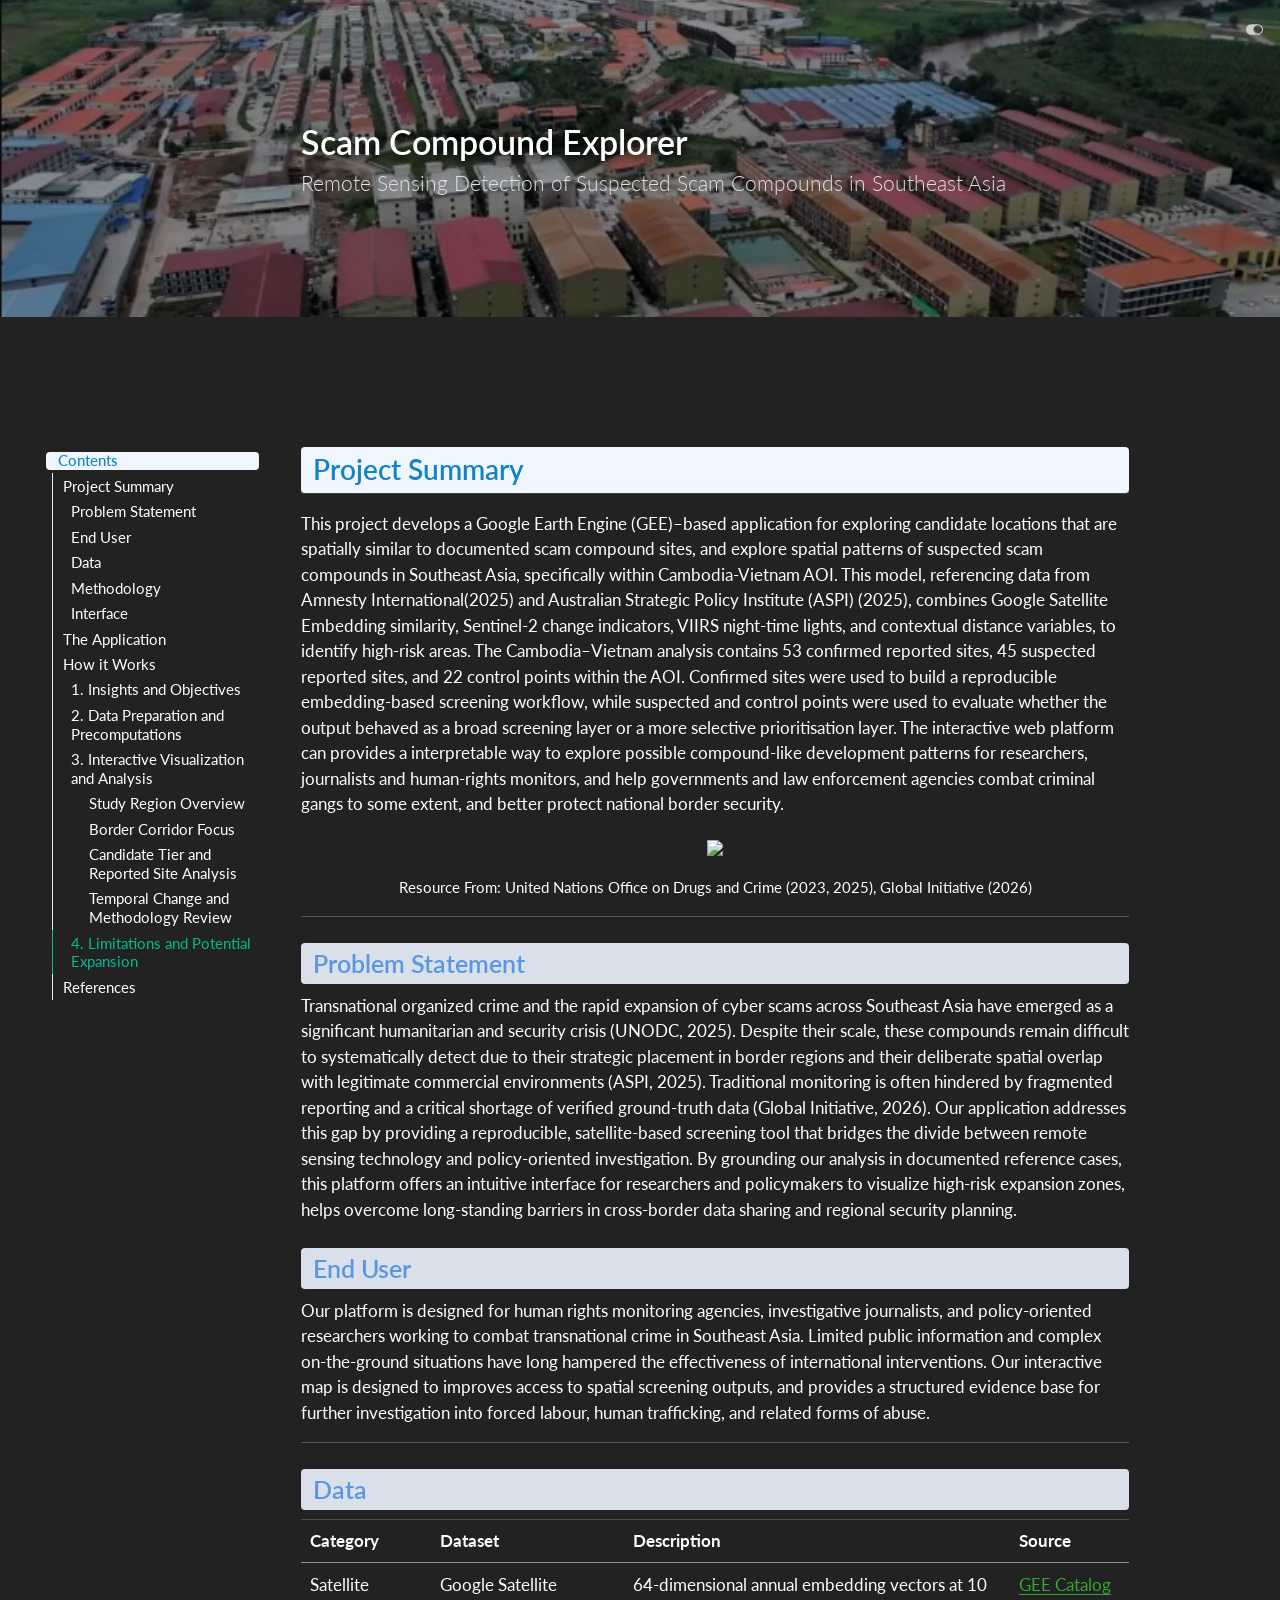
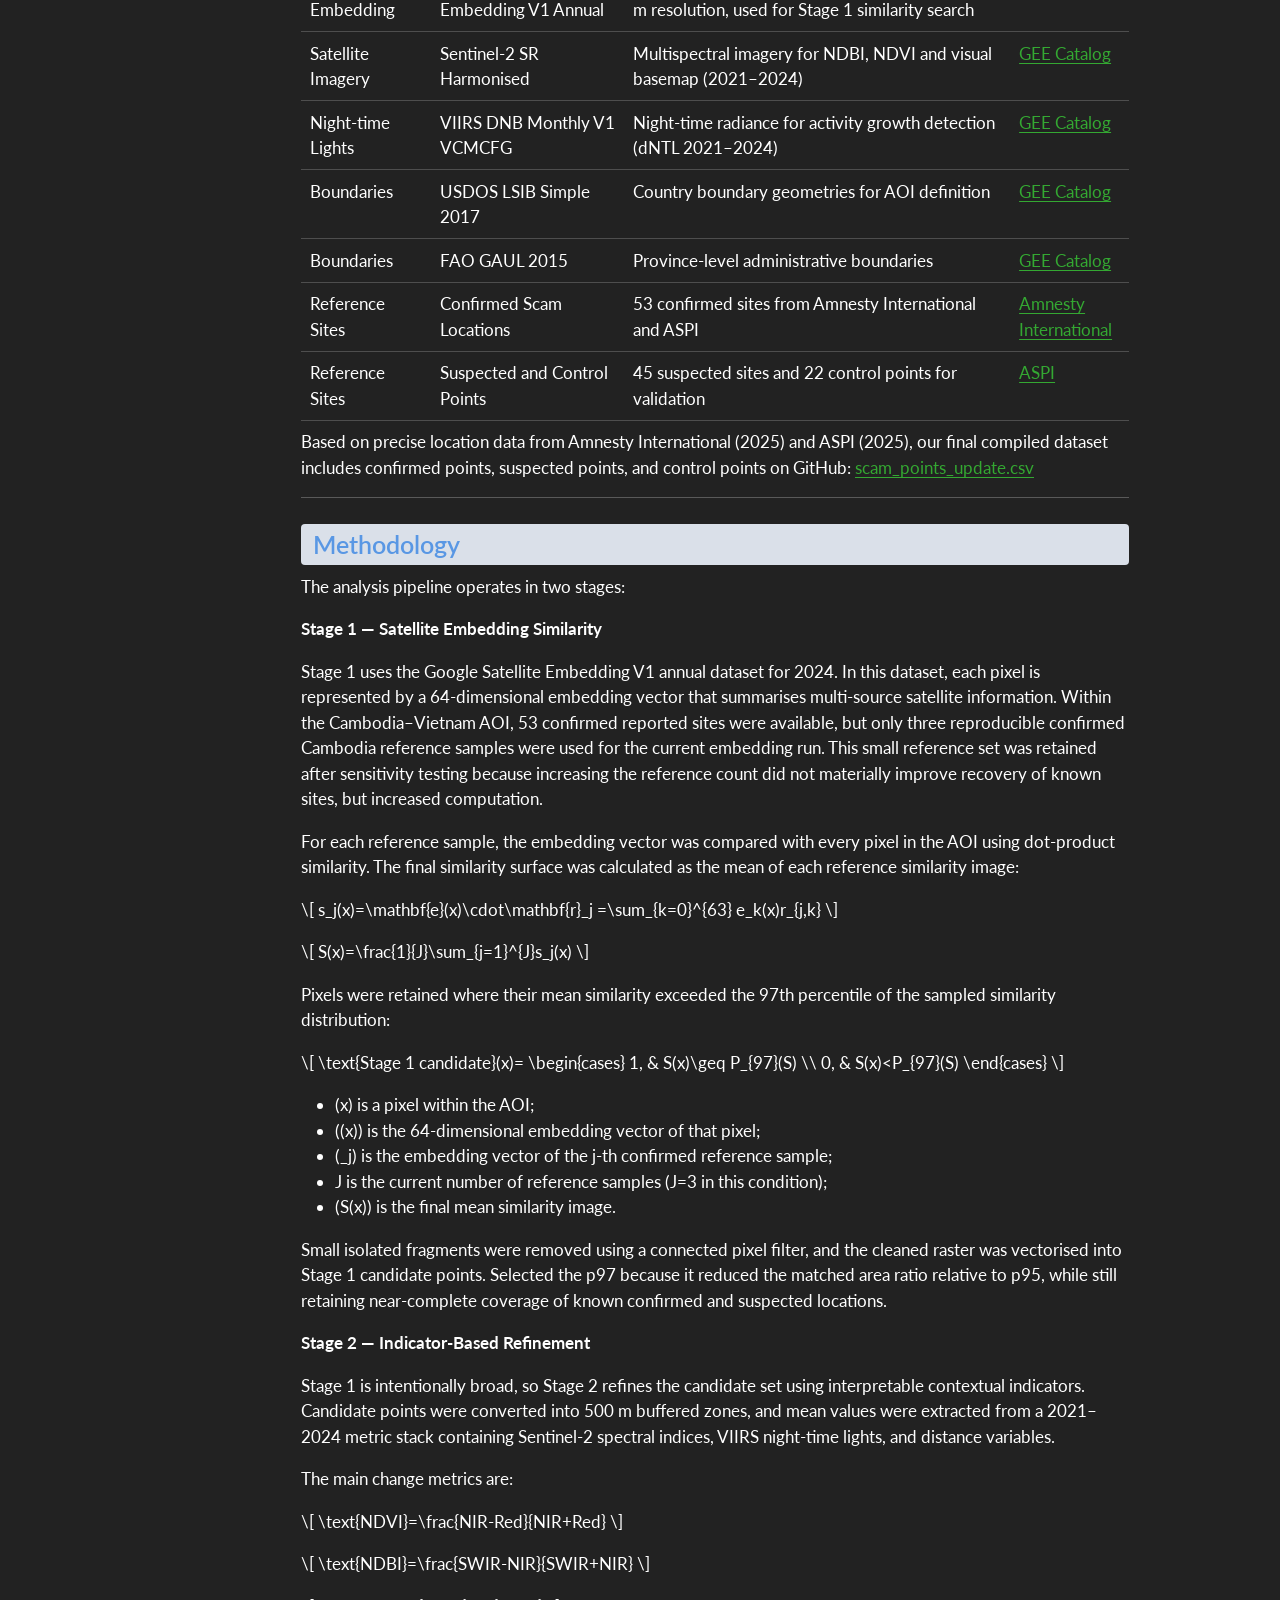
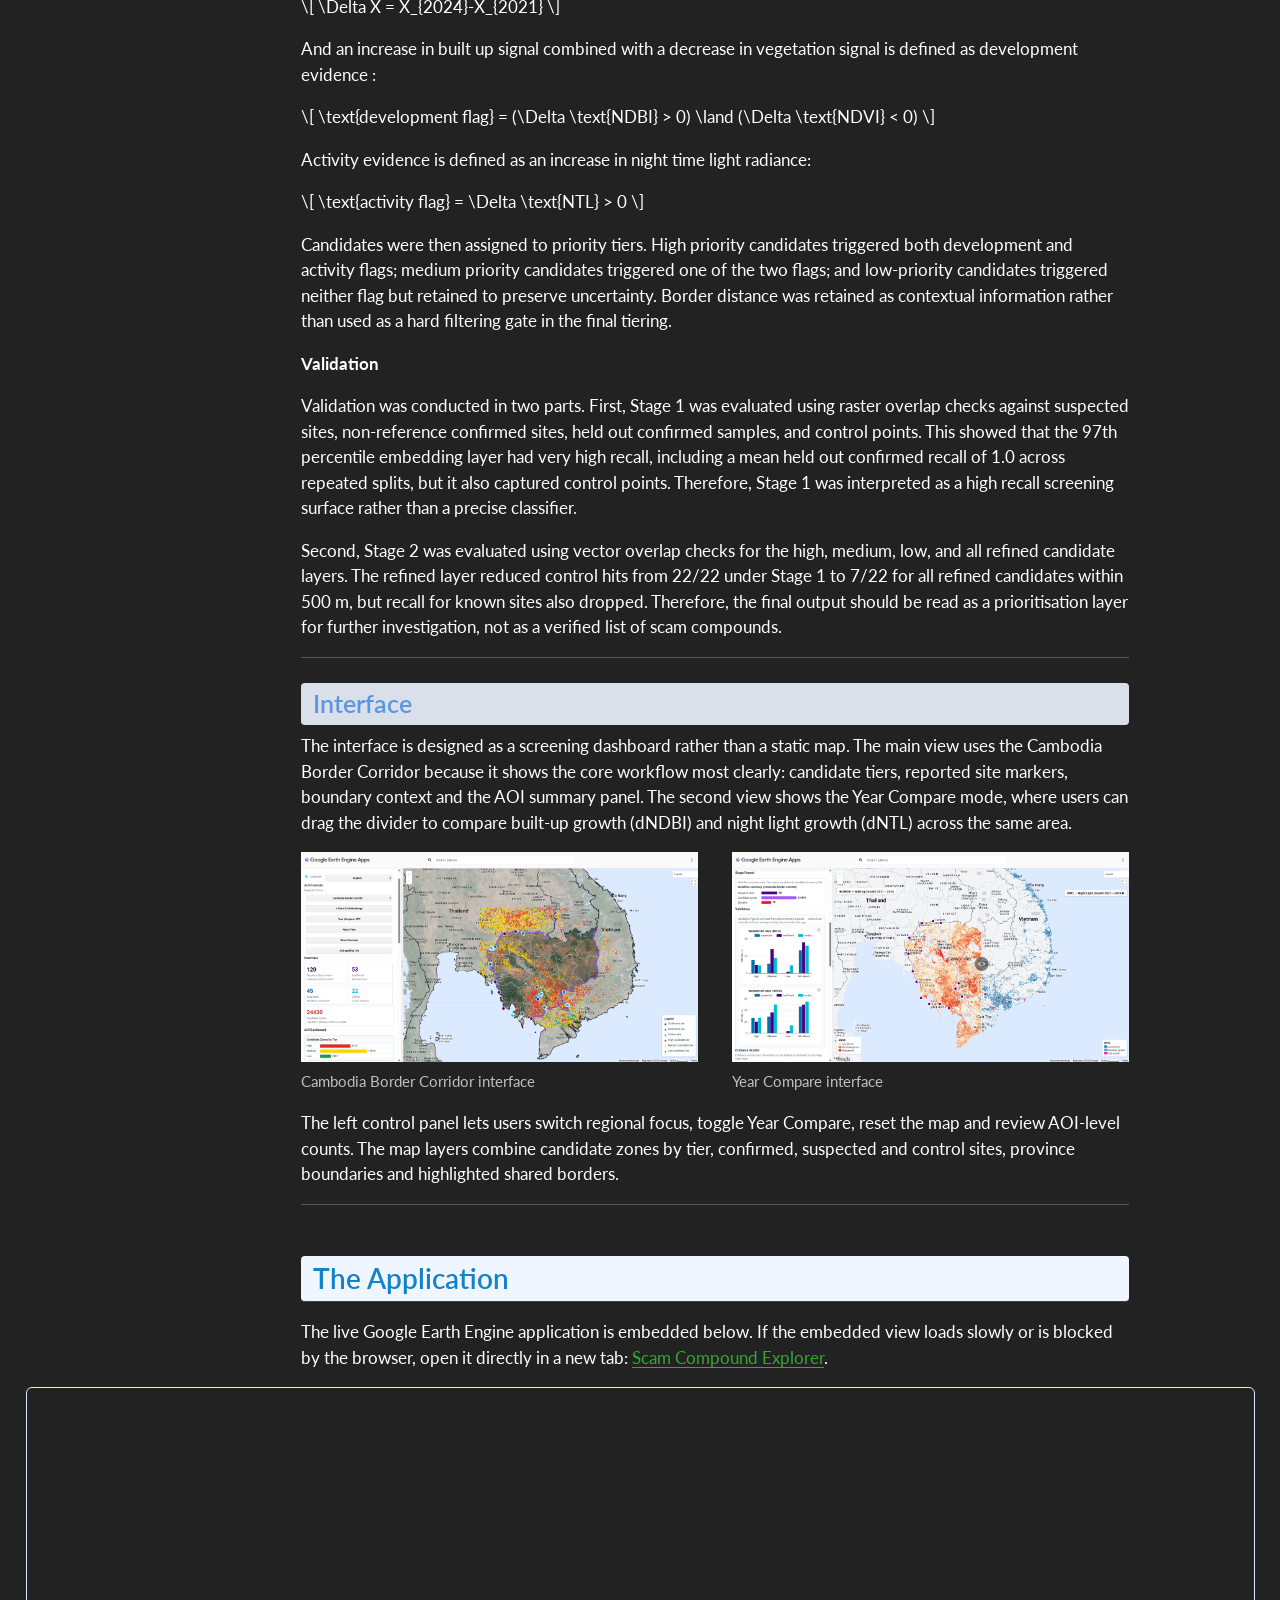
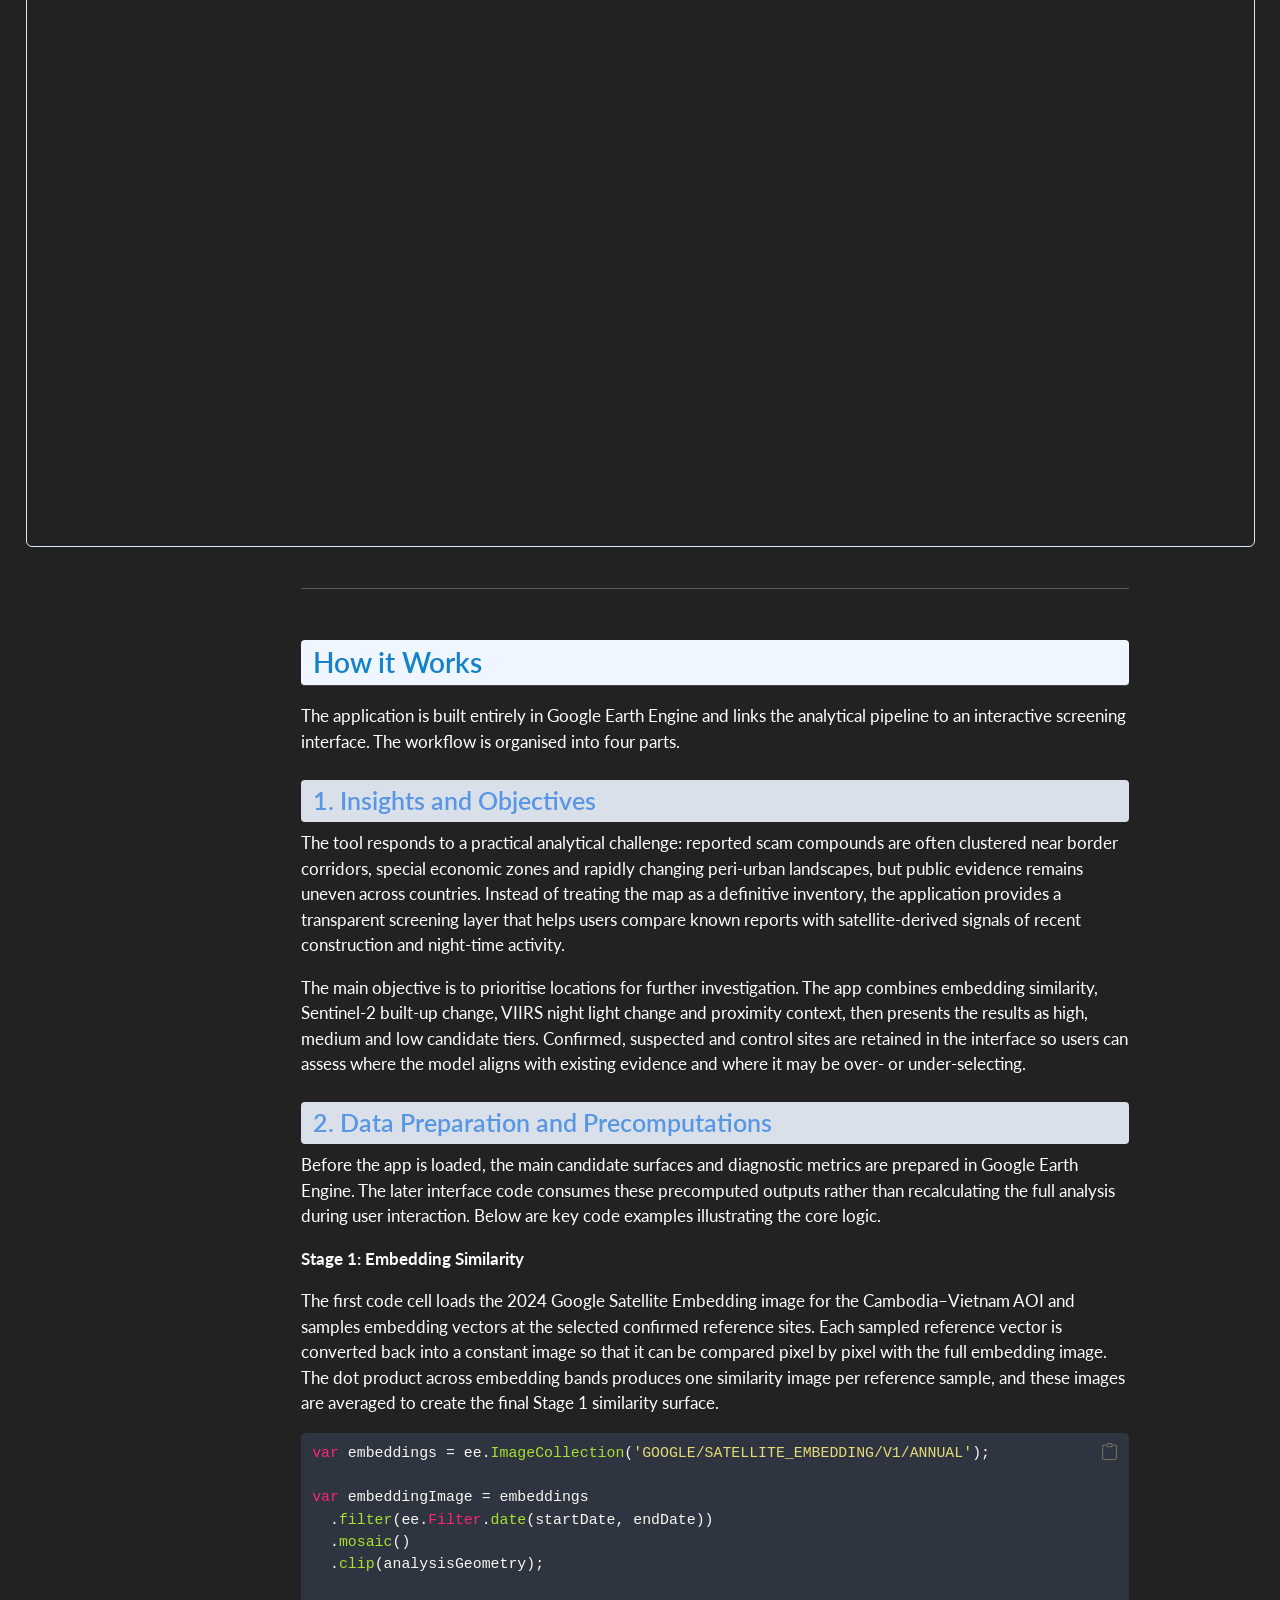
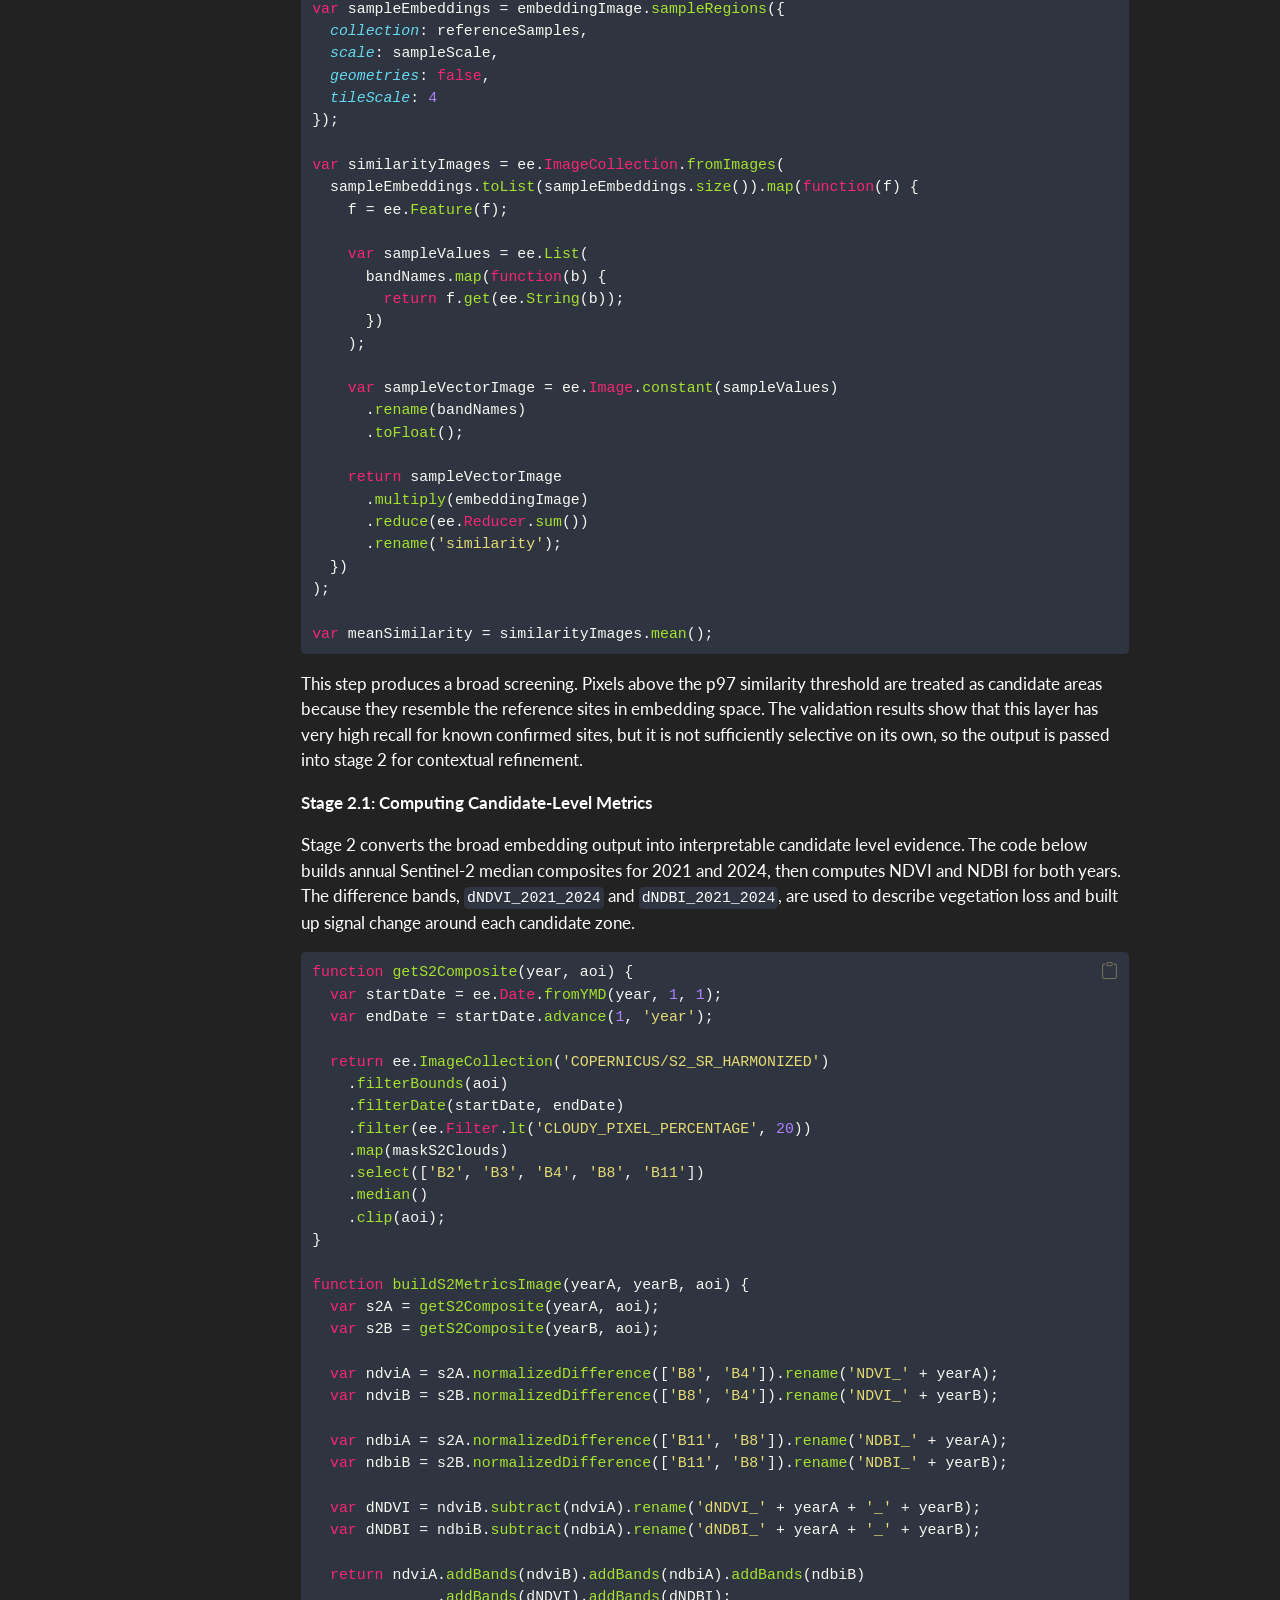
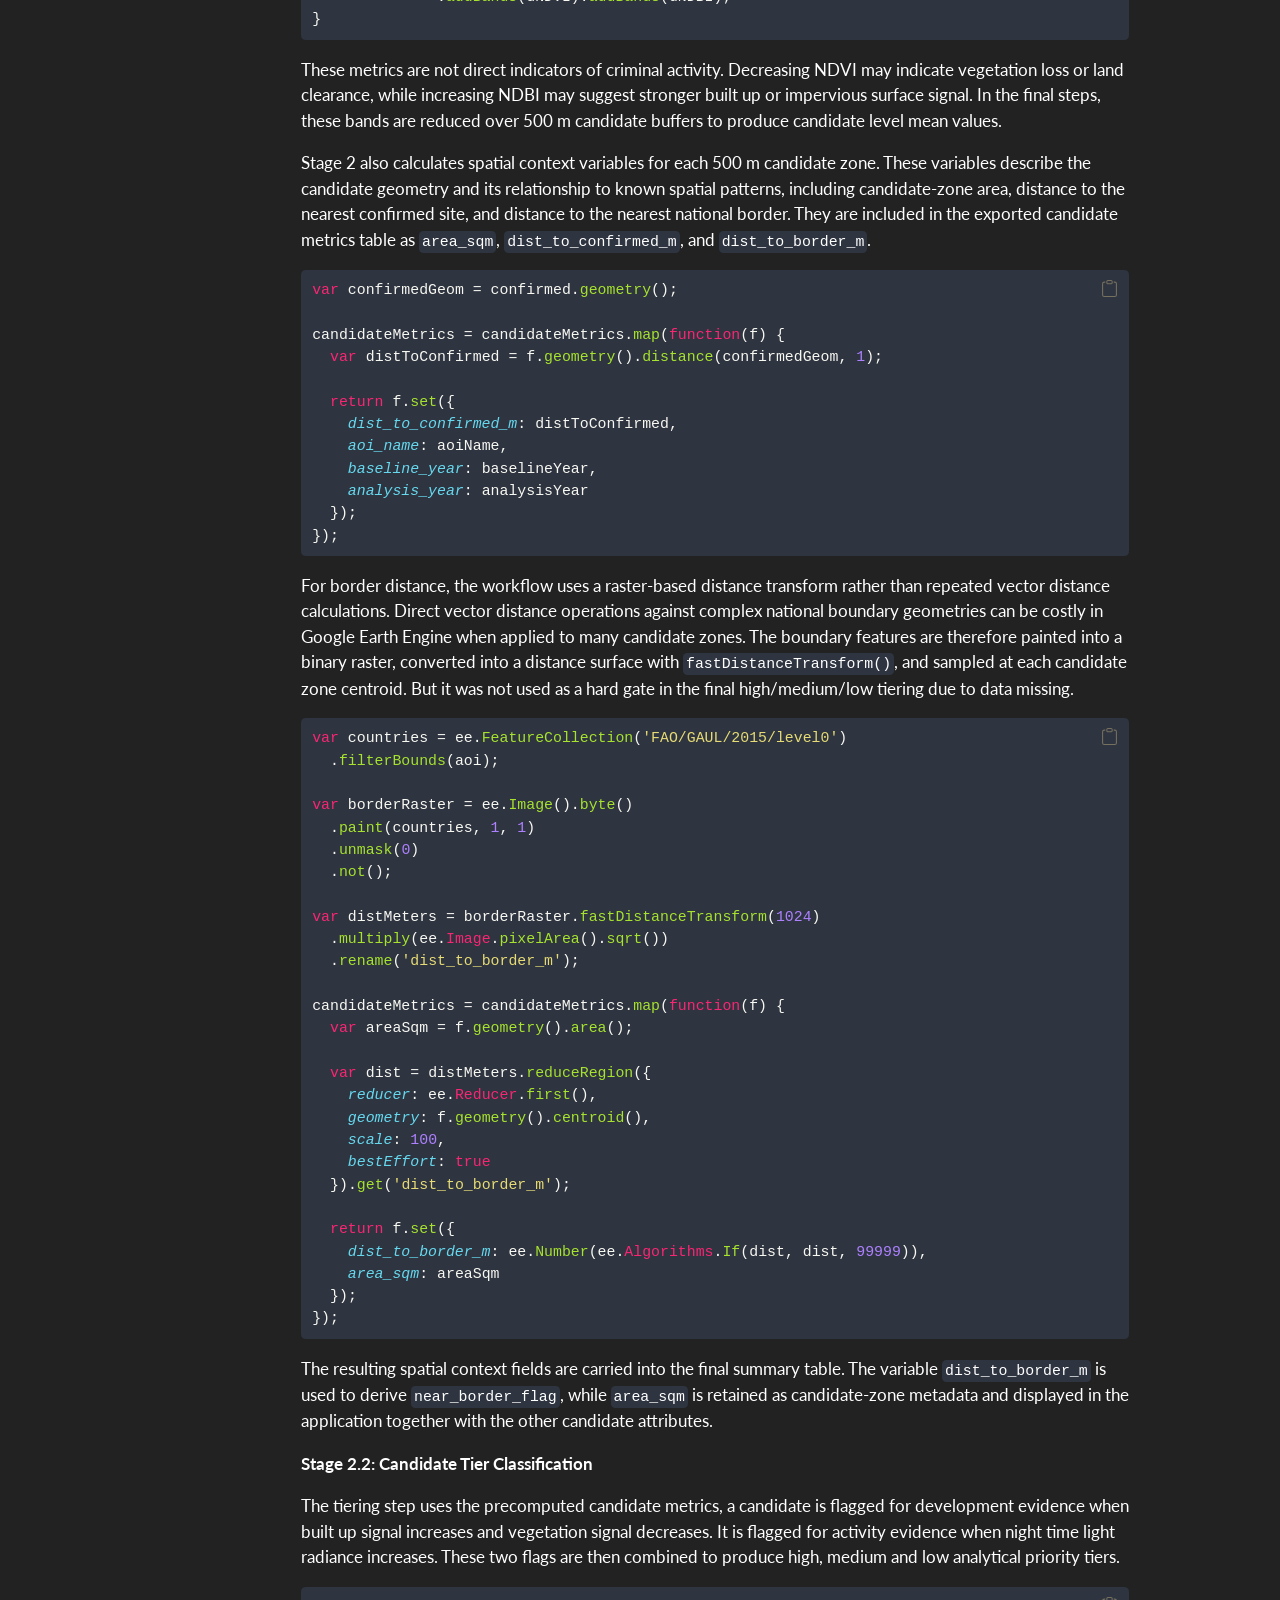
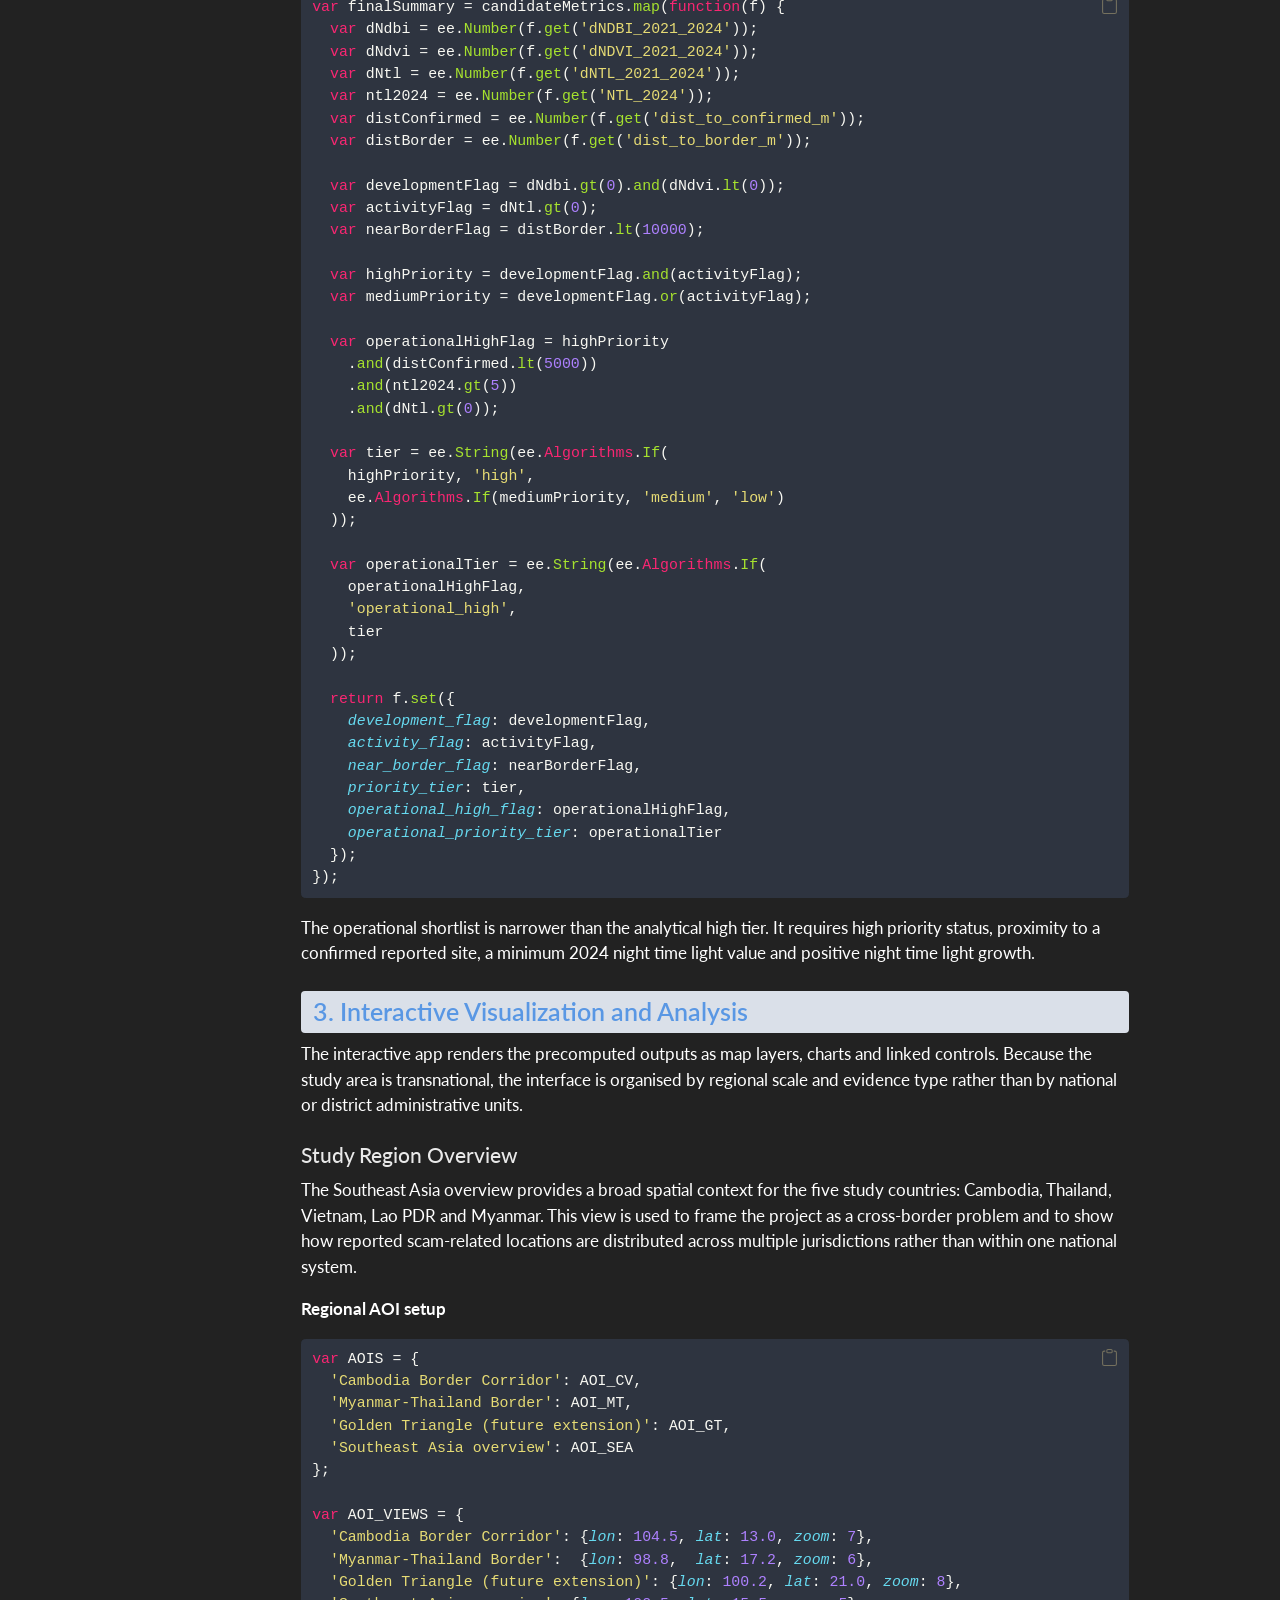
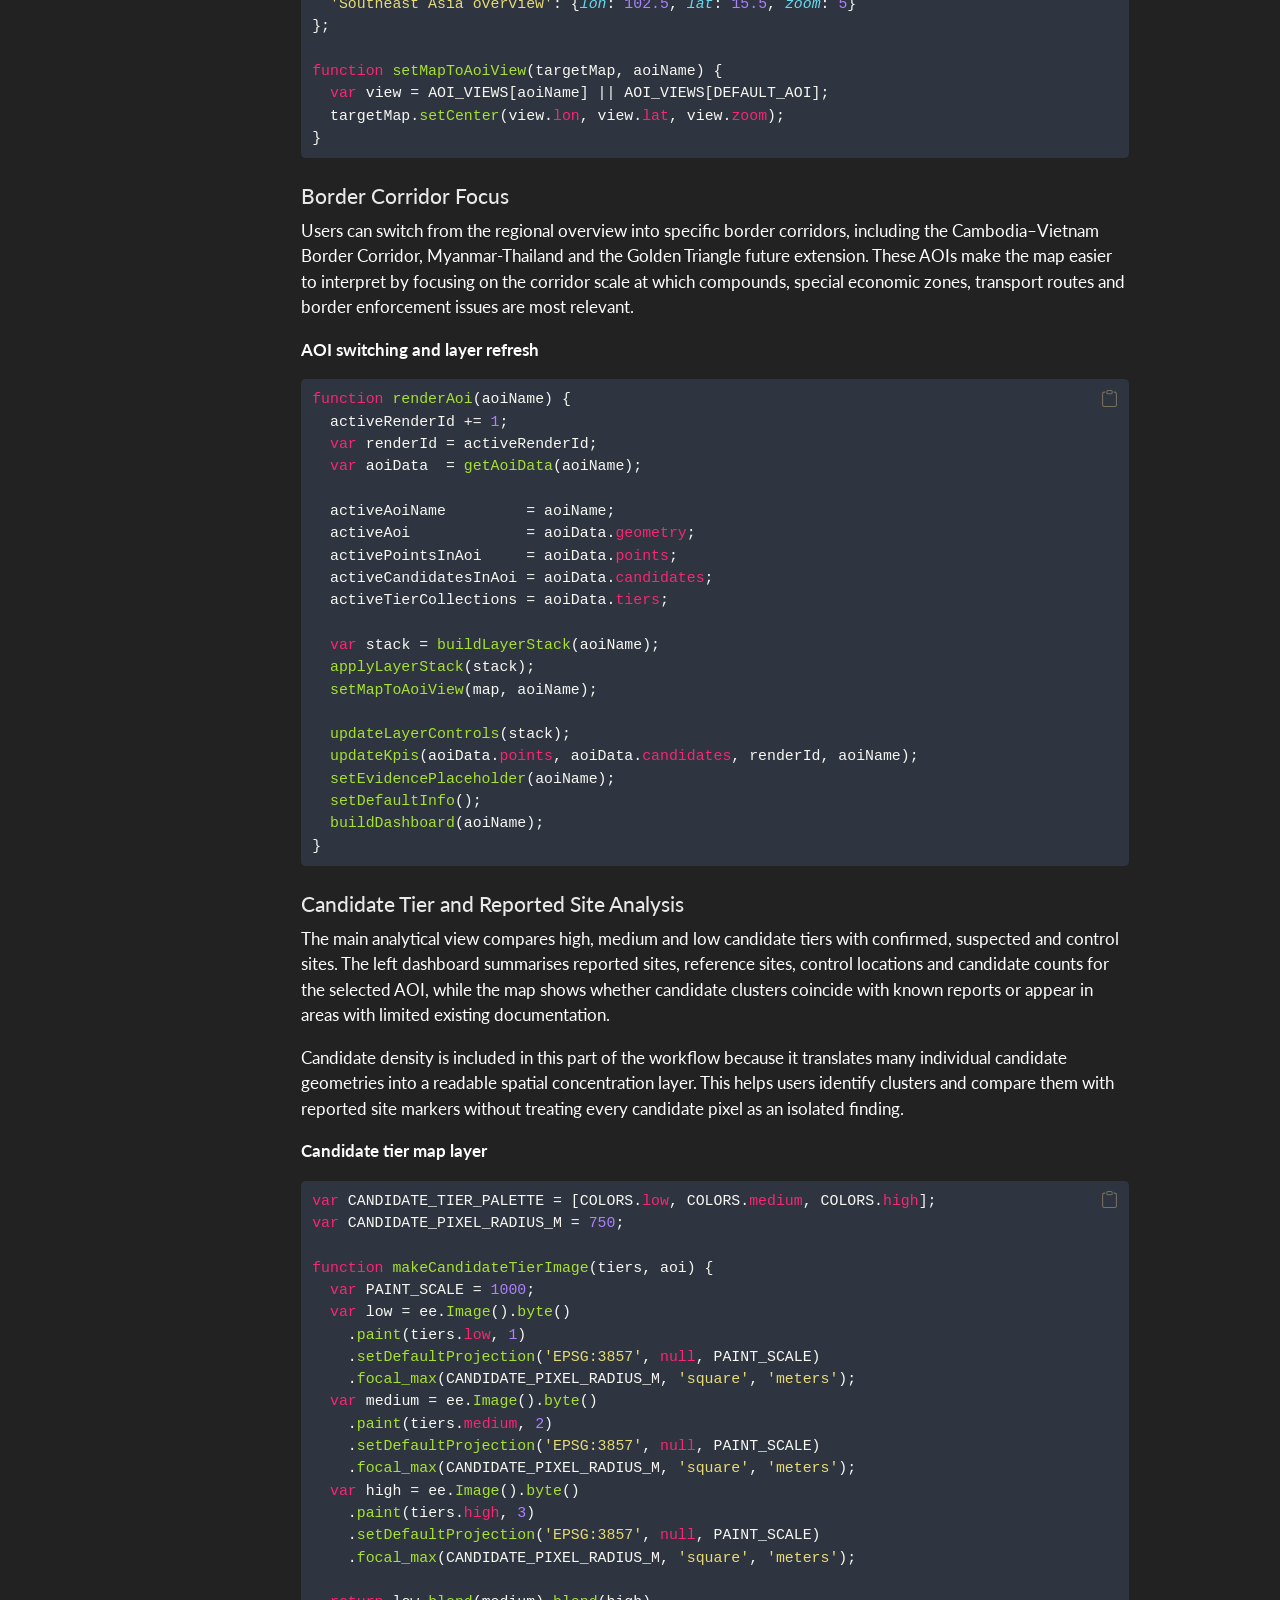
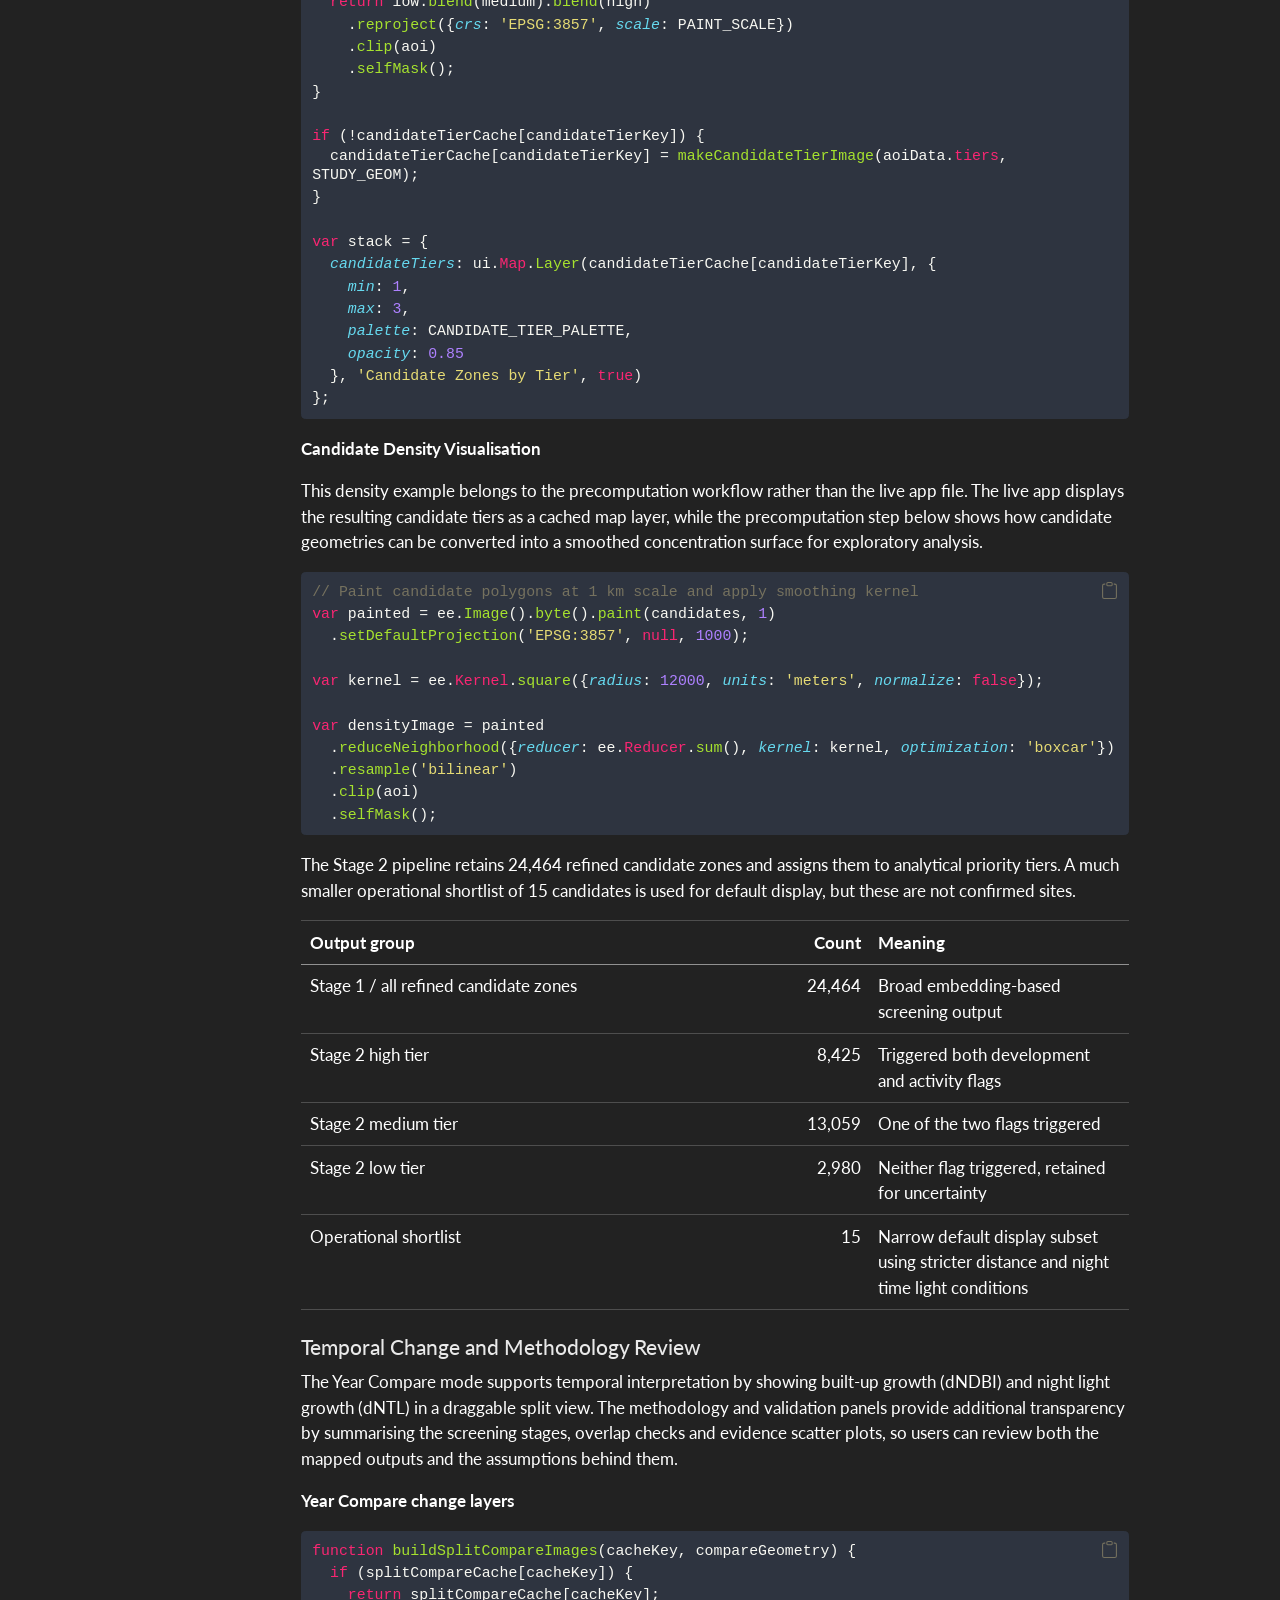
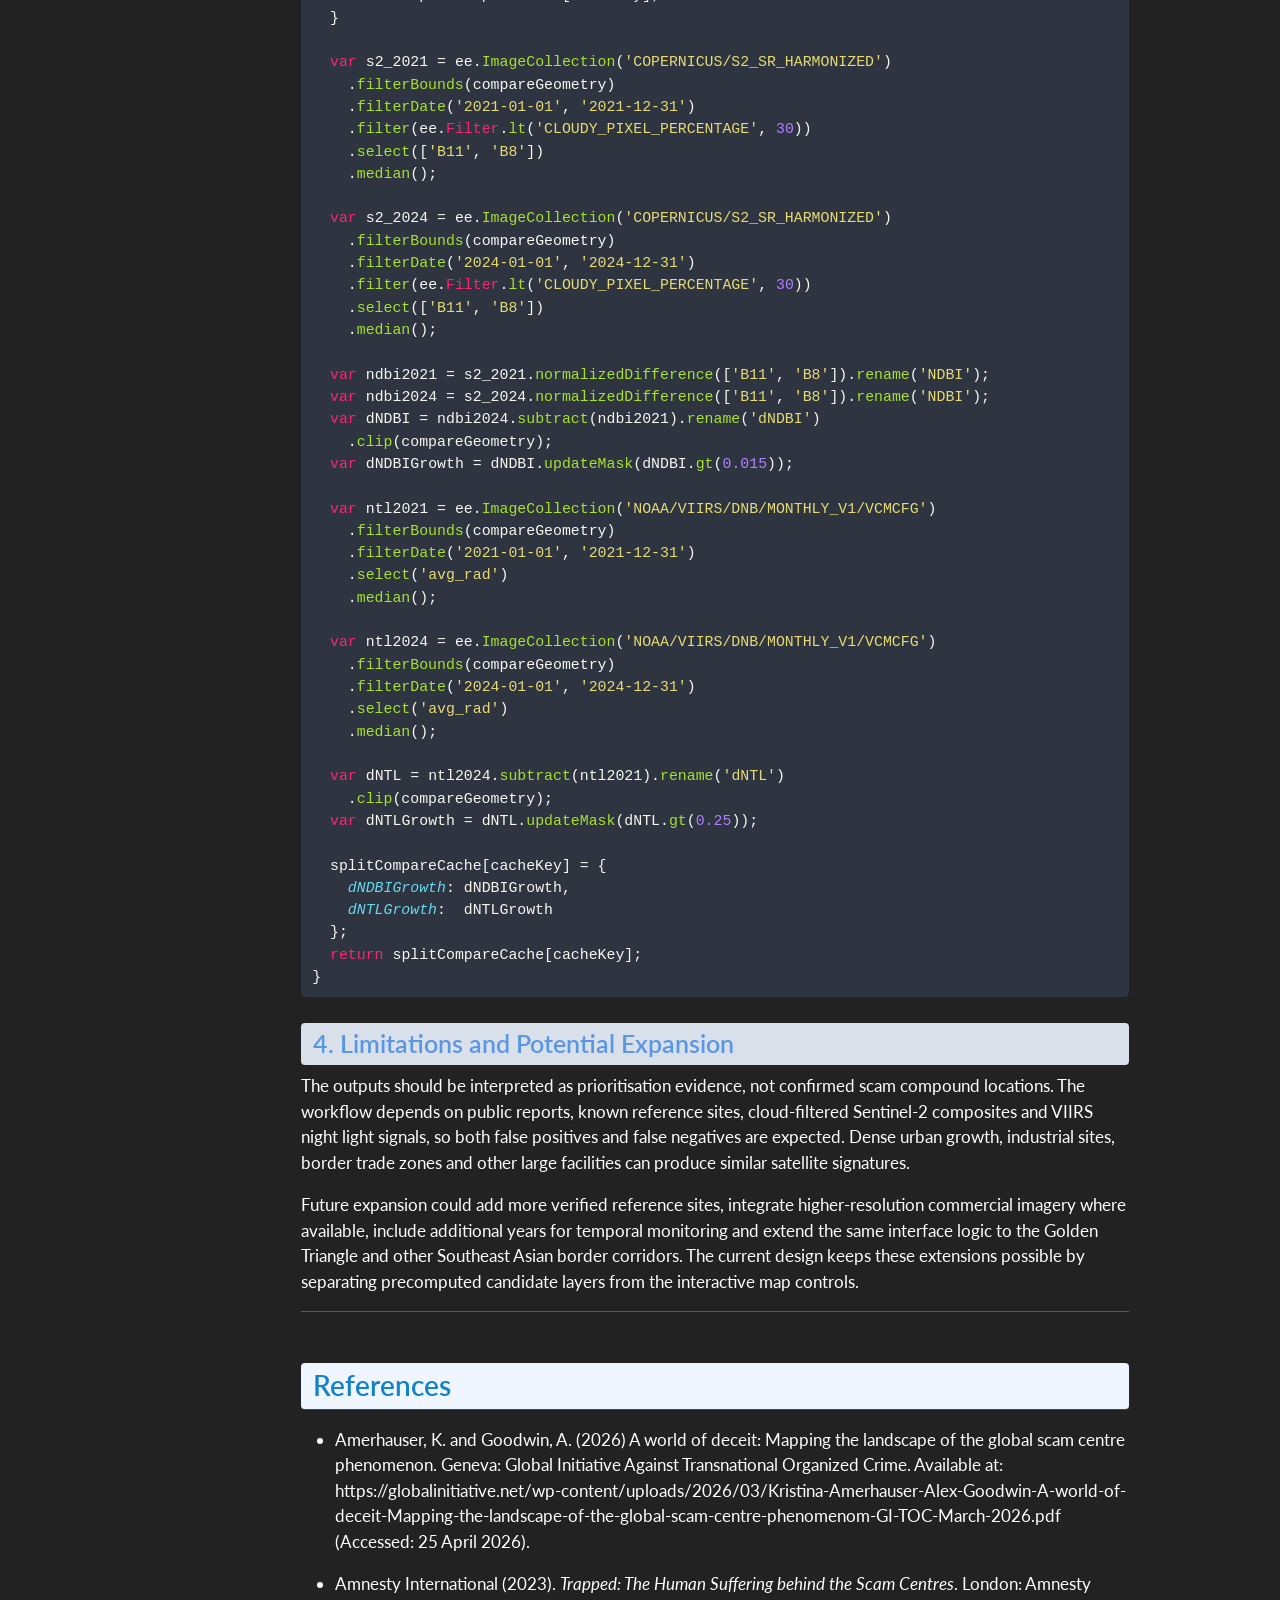
==== commit 0c71fa85: "Remove duplicate interface captions" ====
--- a/docs/index.html
+++ b/docs/index.html
@@ -517,7 +517,6 @@
 <figcaption>Cambodia Border Corridor interface</figcaption>
 </figure>
 </div>
-<p><em>Cambodia Border Corridor view</em></p>
 </div><div class="column" style="width:4%;">
 
 </div><div class="column" style="width:48%;">
@@ -527,7 +526,6 @@
 <figcaption>Year Compare interface</figcaption>
 </figure>
 </div>
-<p><em>Year Compare view</em></p>
 </div>
 </div>
 <p>The left control panel lets users switch regional focus, toggle Year Compare, reset the map and review AOI-level counts. The map layers combine candidate zones by tier, confirmed, suspected and control sites, province boundaries and highlighted shared borders.</p>
@@ -1446,4 +1444,4 @@
 
 
 
-</body></html>+</body></html>
--- a/docs/scam.css
+++ b/docs/scam.css
@@ -23,11 +23,11 @@
 }
 
 .quarto-title-block .quarto-title-banner {
-  background-image: url('images/scam-compound-banner.png');
+  background-image:
+    linear-gradient(rgba(0, 0, 0, 0.42), rgba(0, 0, 0, 0.42)),
+    url('images/scam-compound-banner.png');
   background-size: cover;
   background-position: center;
-  opacity: 0.8;
-  filter: brightness(1.2) hue-rotate(20deg) saturate(1.3);
   width: 100vw;
   margin-left: calc(-50vw + 50%);
   margin-right: calc(-50vw + 50%);
@@ -39,13 +39,13 @@
 }
 
 #title-block-header.quarto-title-block.default .quarto-title-meta {
-  color: #f0f0f0;
-  text-shadow: 1px 1px 4px rgba(0,0,0,0.8);
+  color: #111827;
+  text-shadow: 0 1px 6px rgba(255,255,255,0.85), 0 0 14px rgba(255,255,255,0.65);
 }
 
 #title-block-header.quarto-title-block.default .description {
-  color: #f0f0f0;
-  text-shadow: 1px 1px 4px rgba(0,0,0,0.8);
+  color: #111827;
+  text-shadow: 0 1px 6px rgba(255,255,255,0.85), 0 0 14px rgba(255,255,255,0.65);
 }
 
 /* ---------- Footer ---------- */
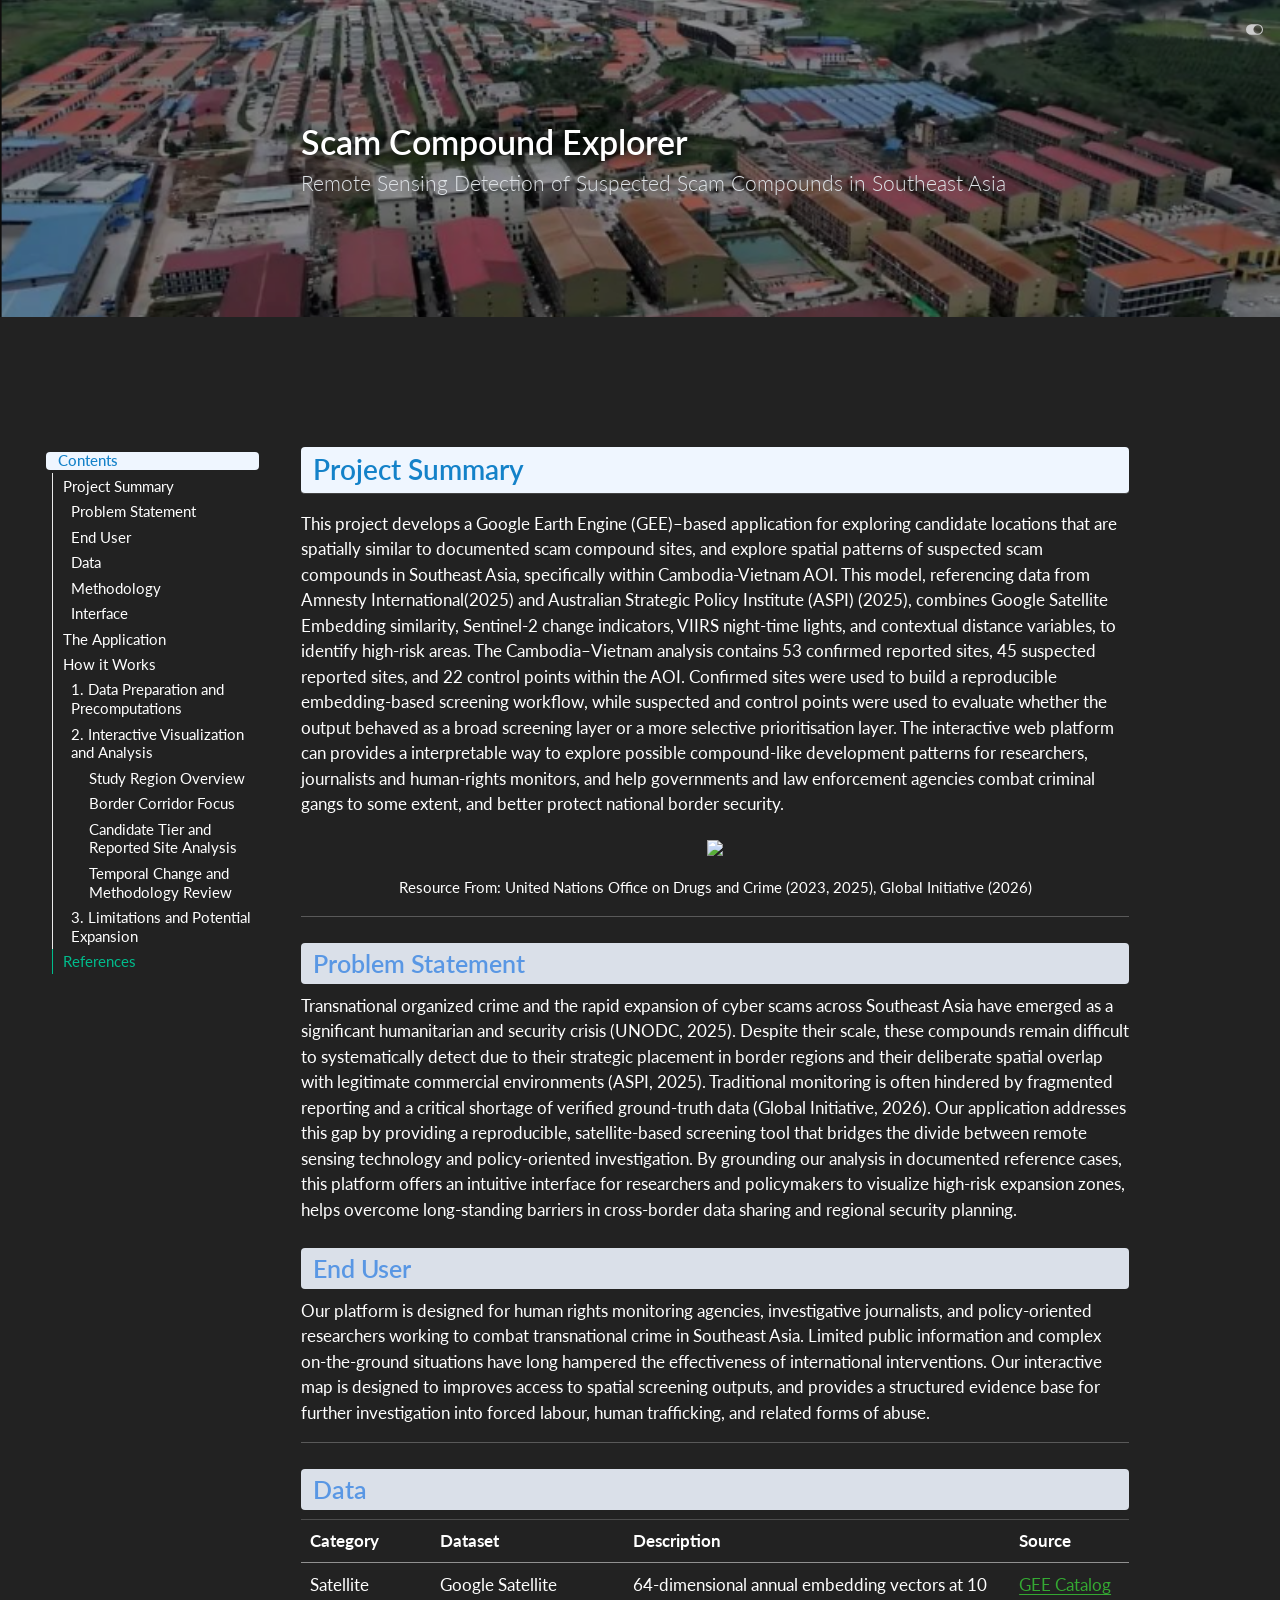
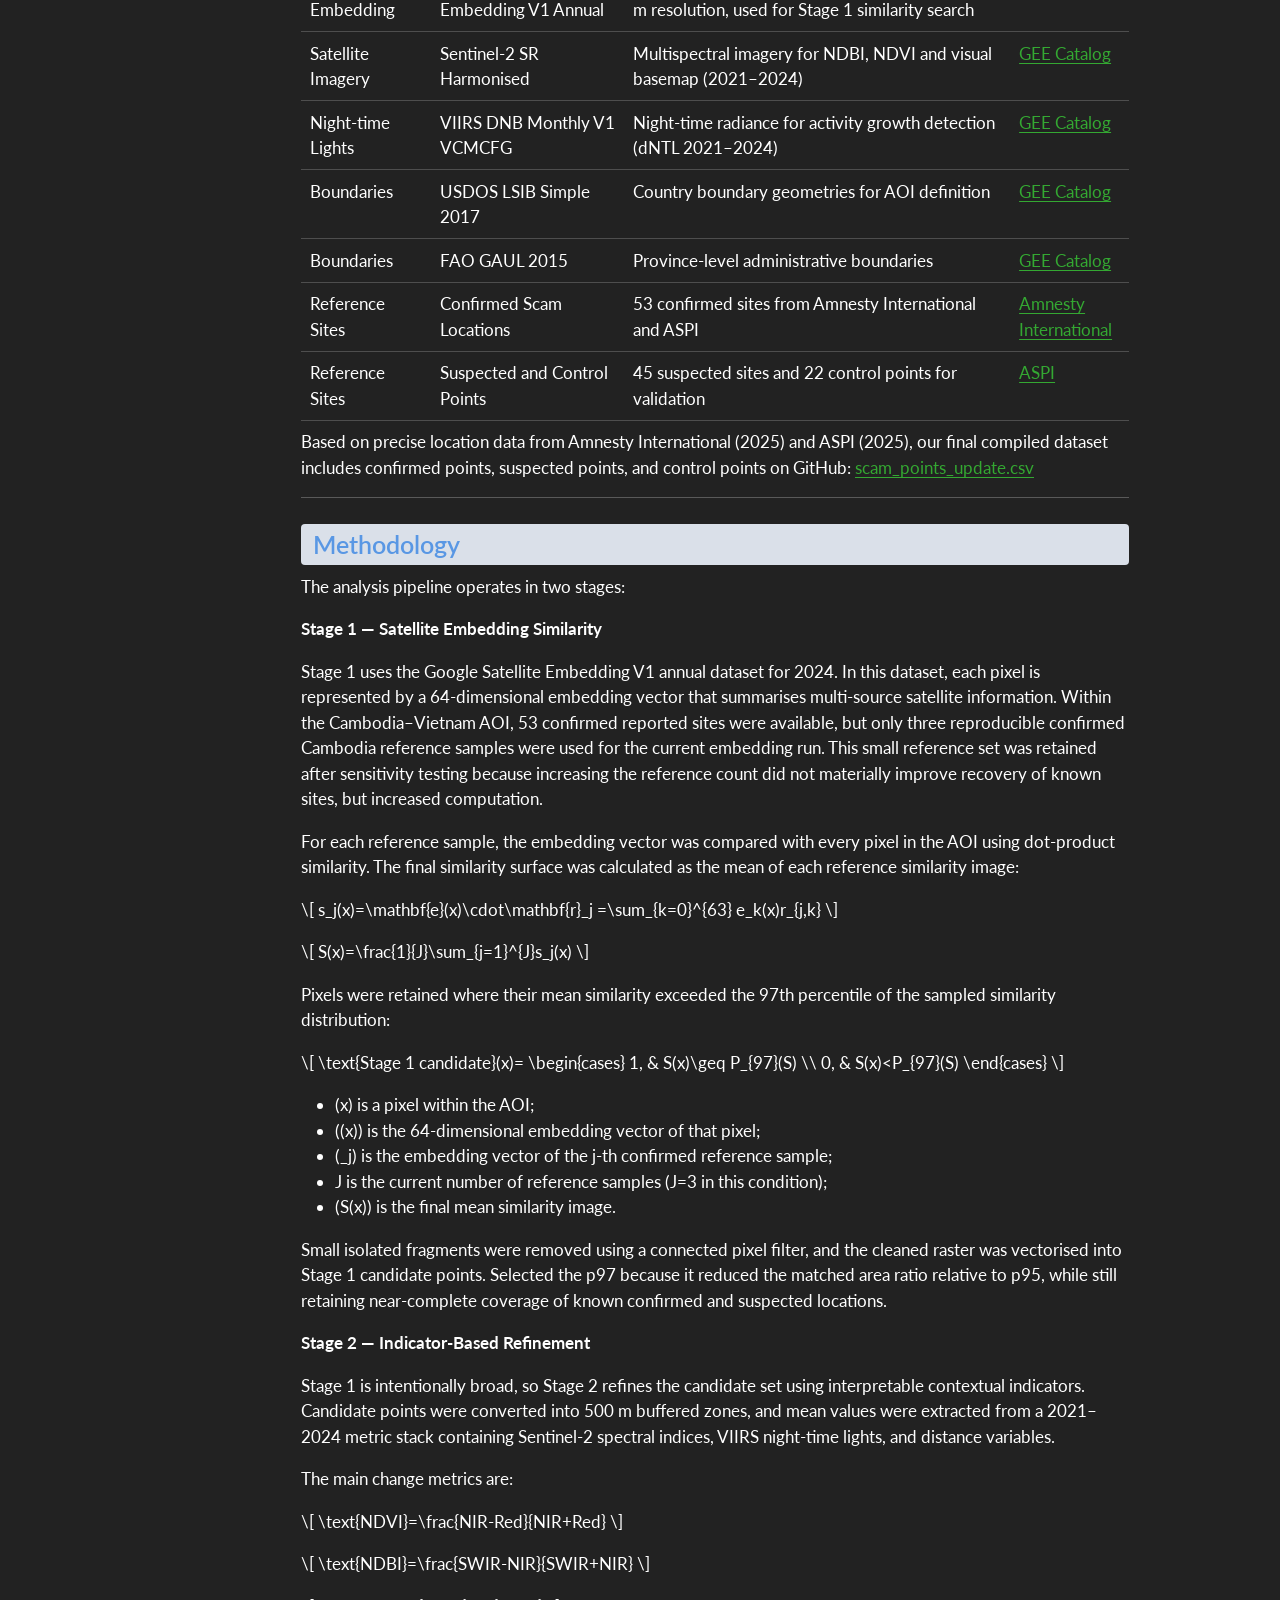
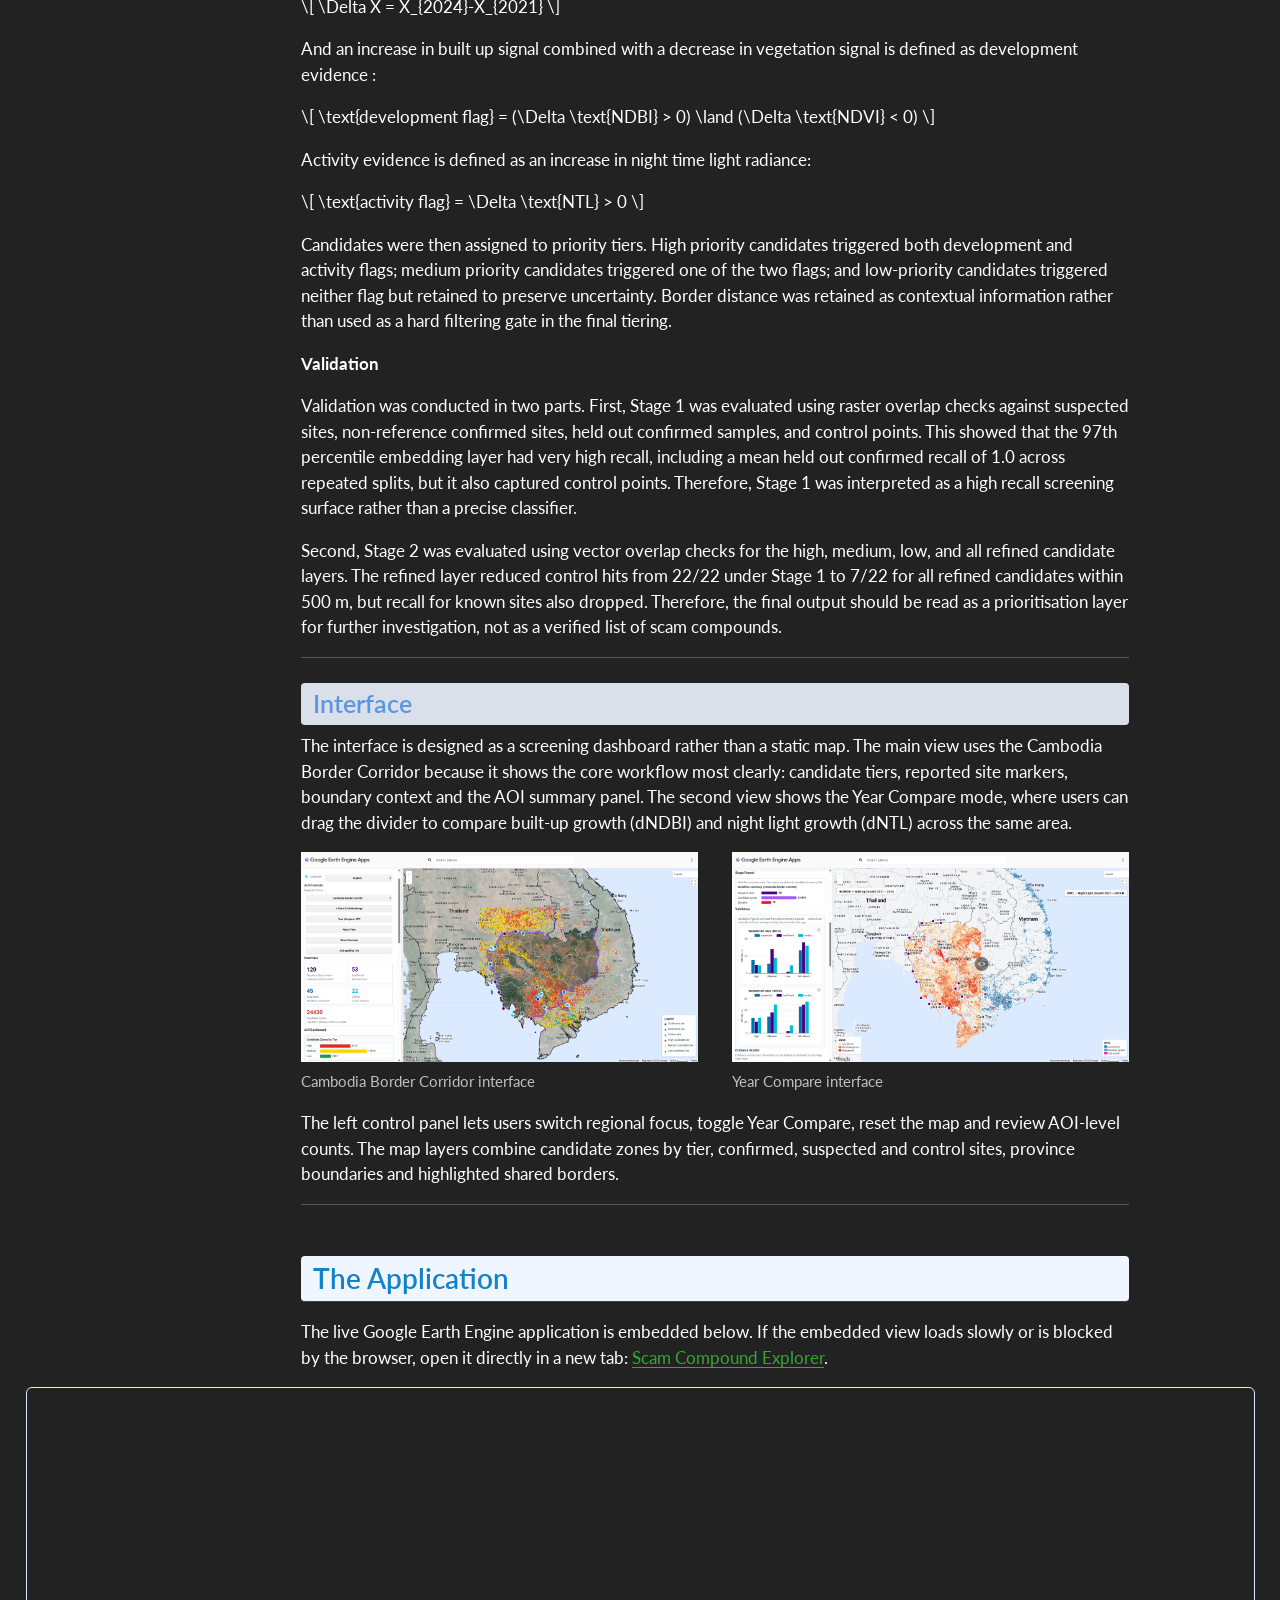
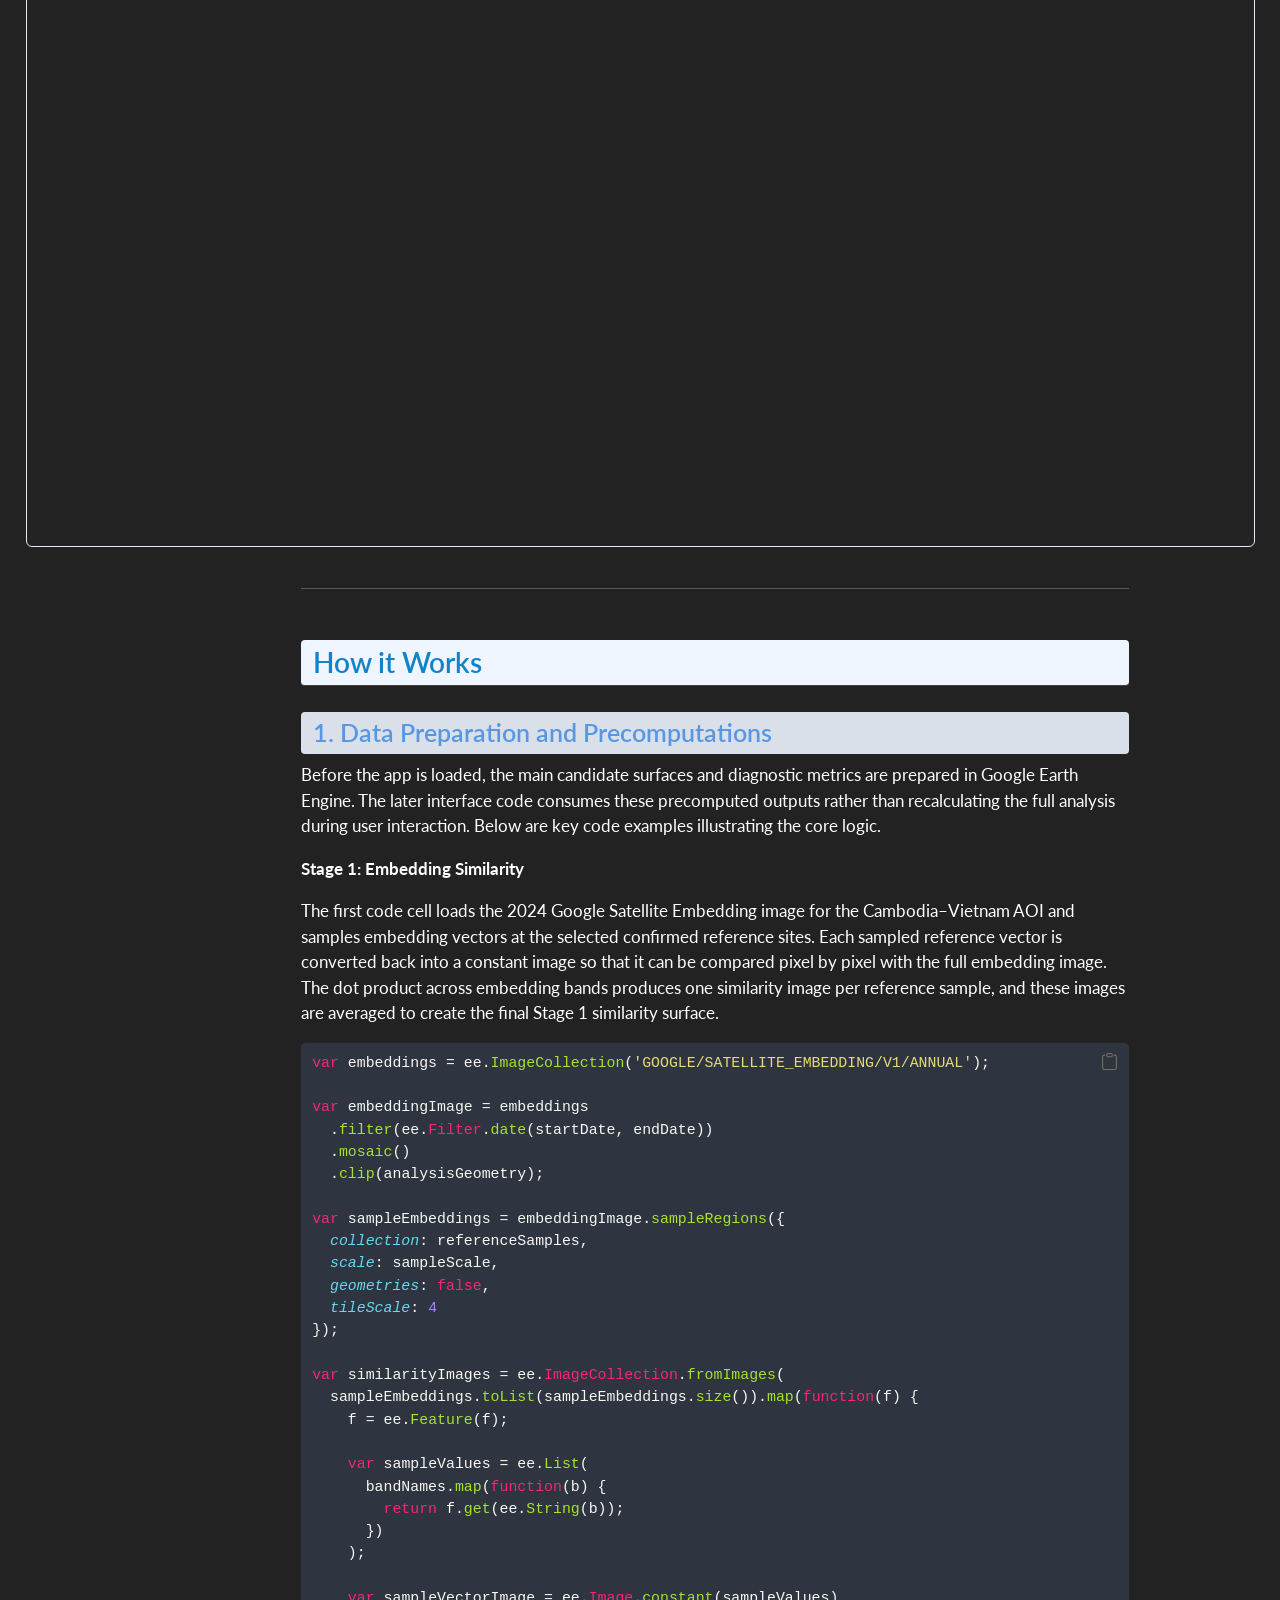
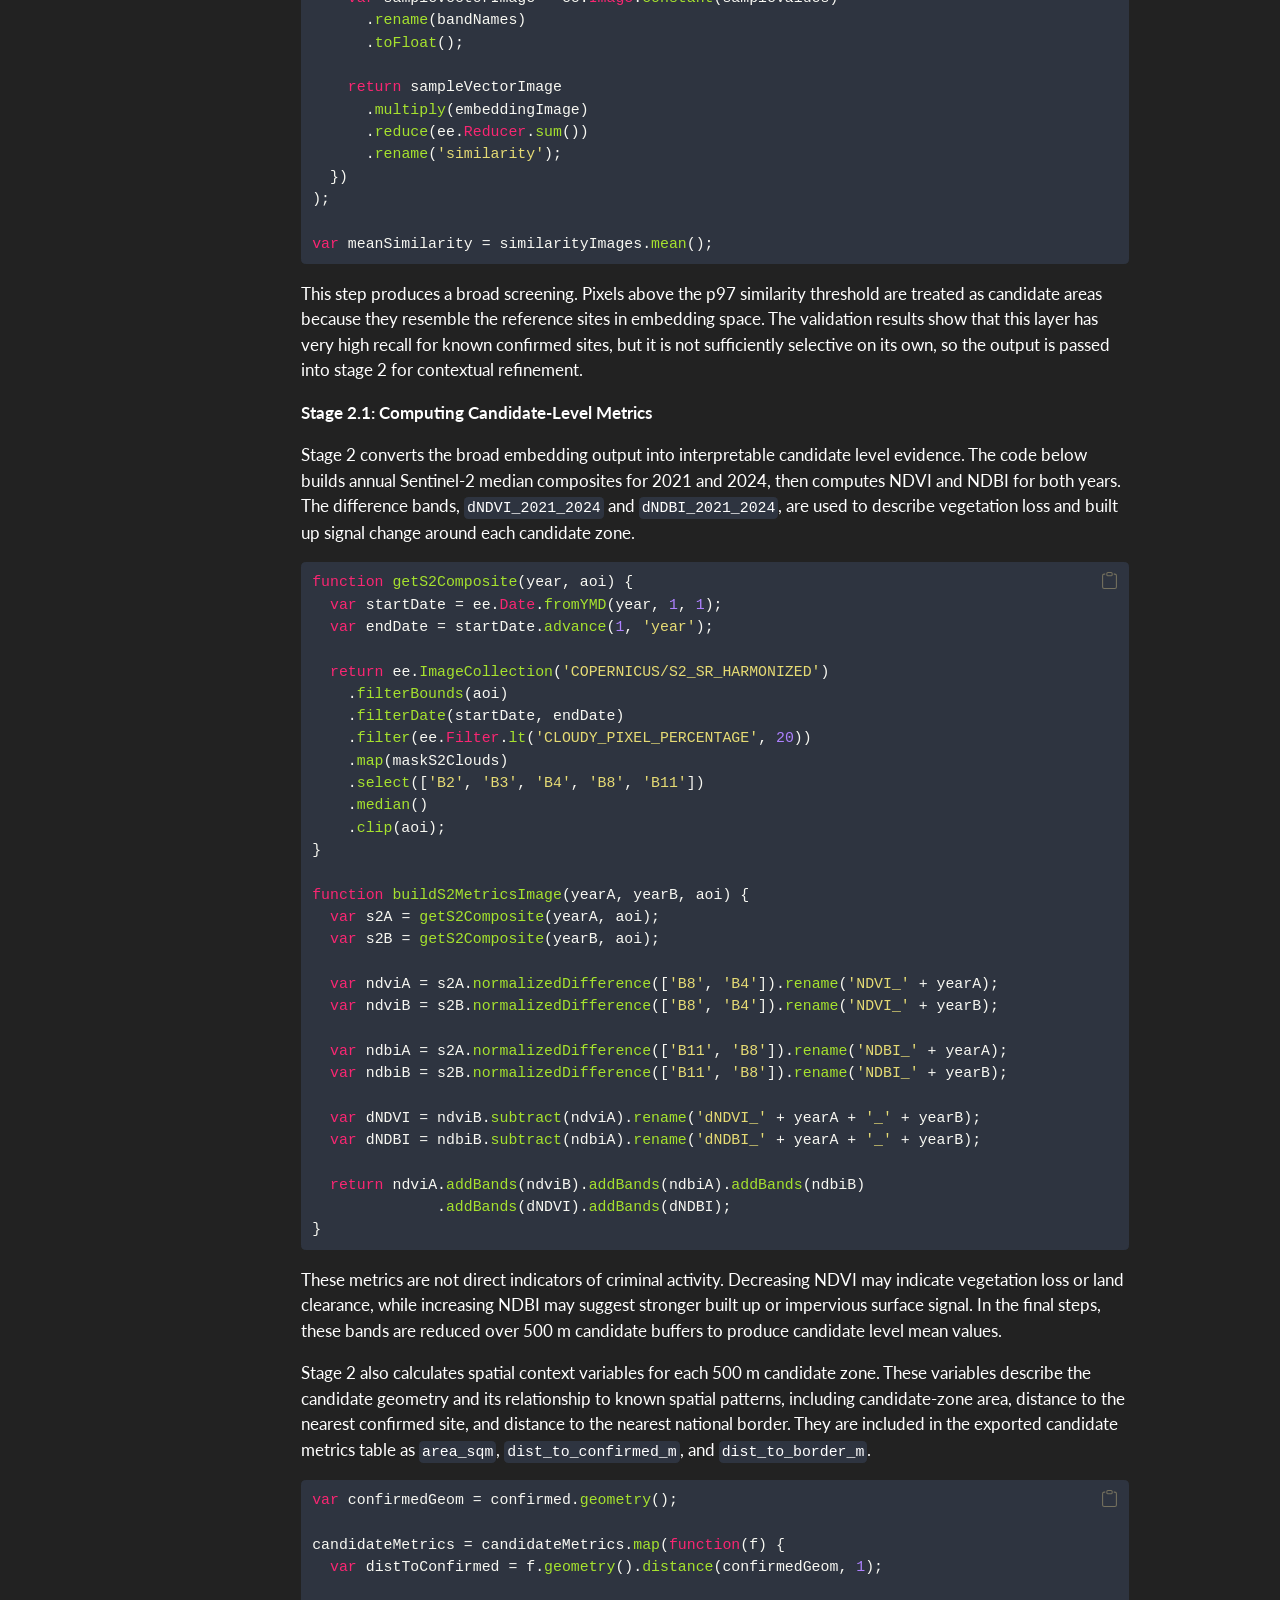
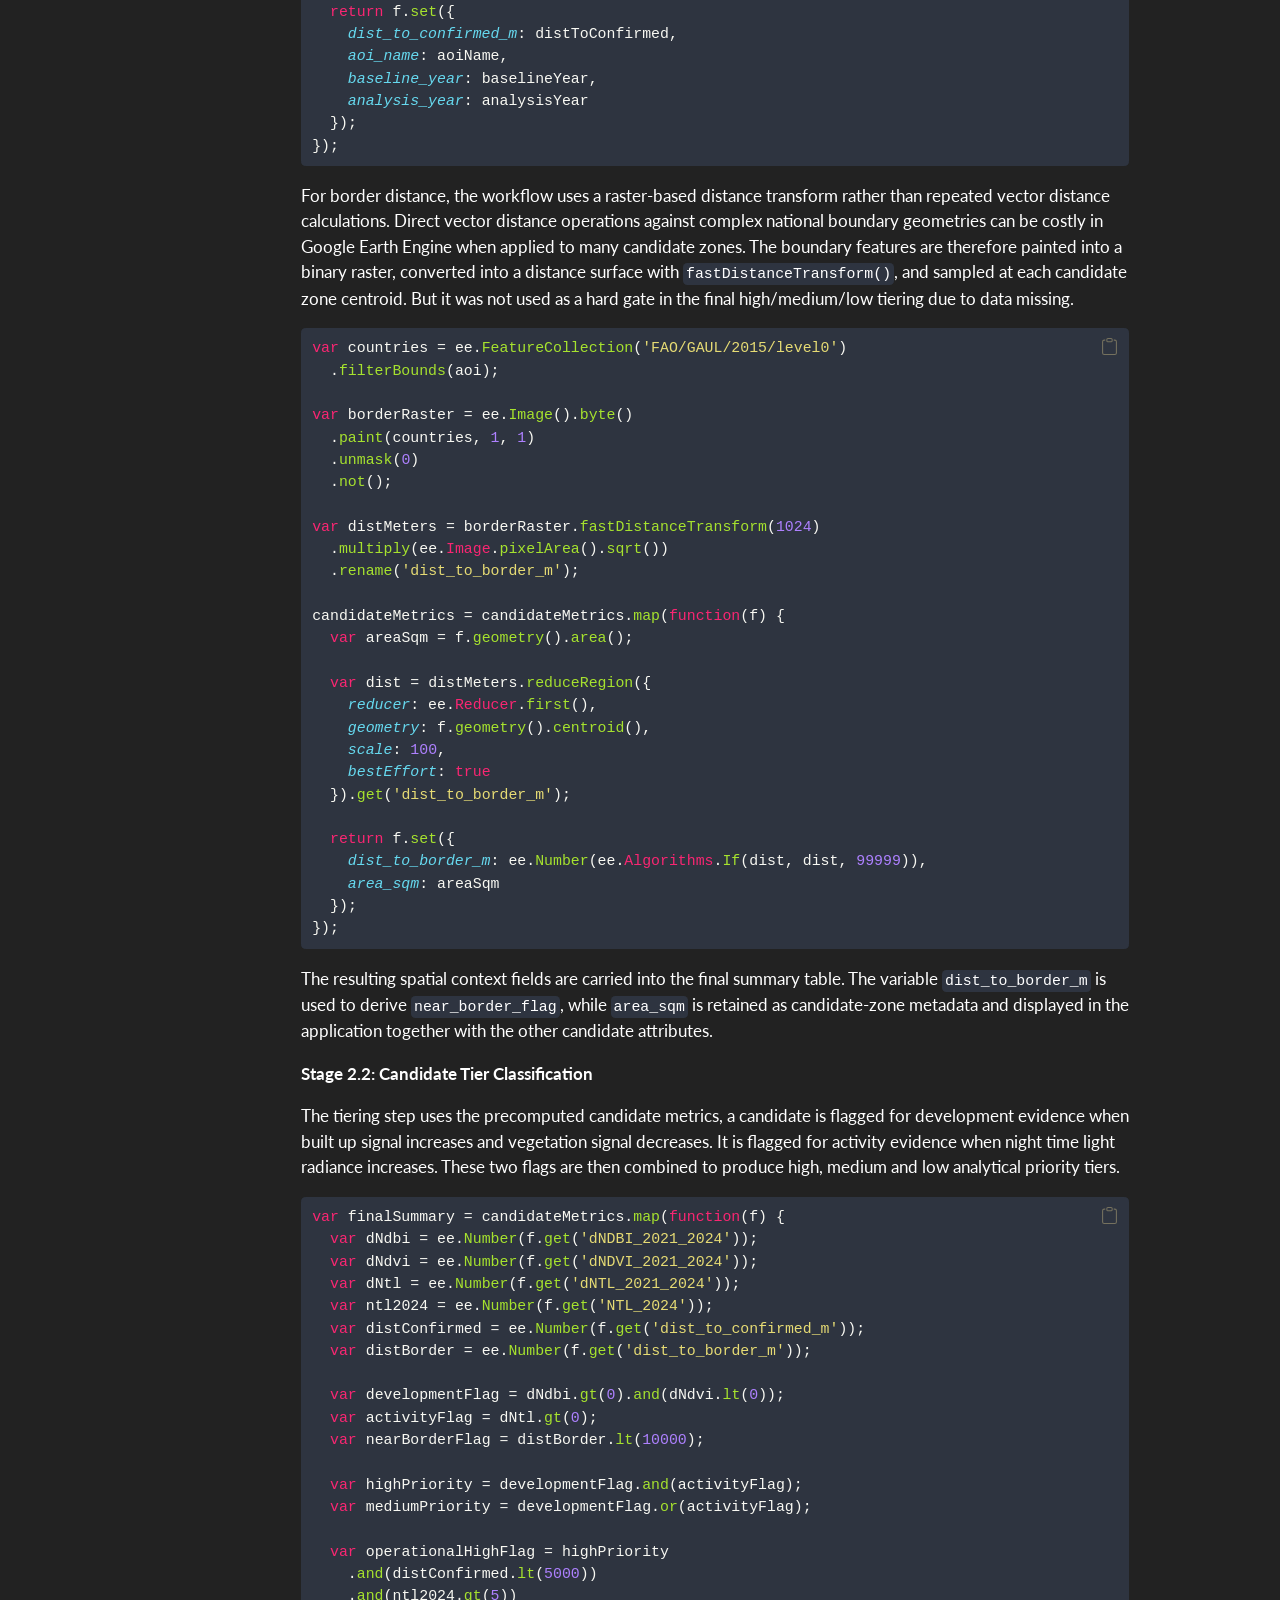
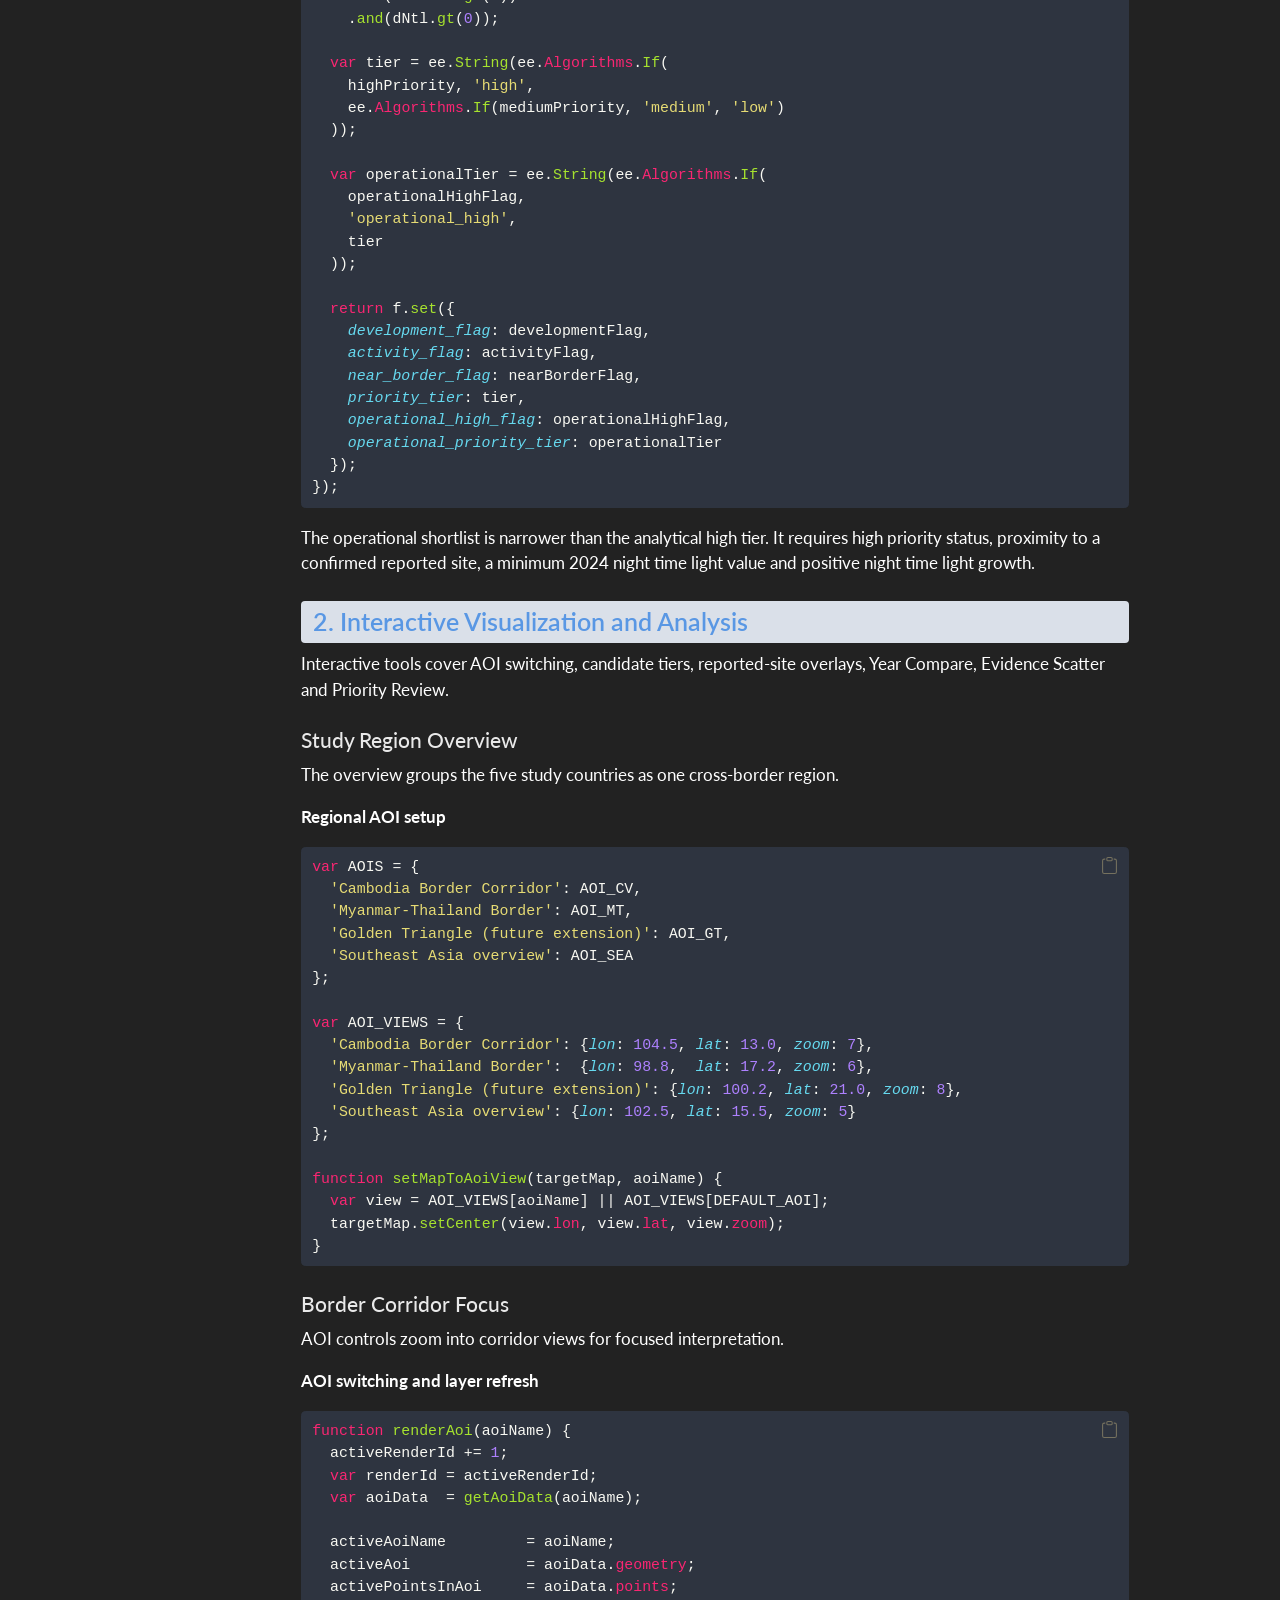
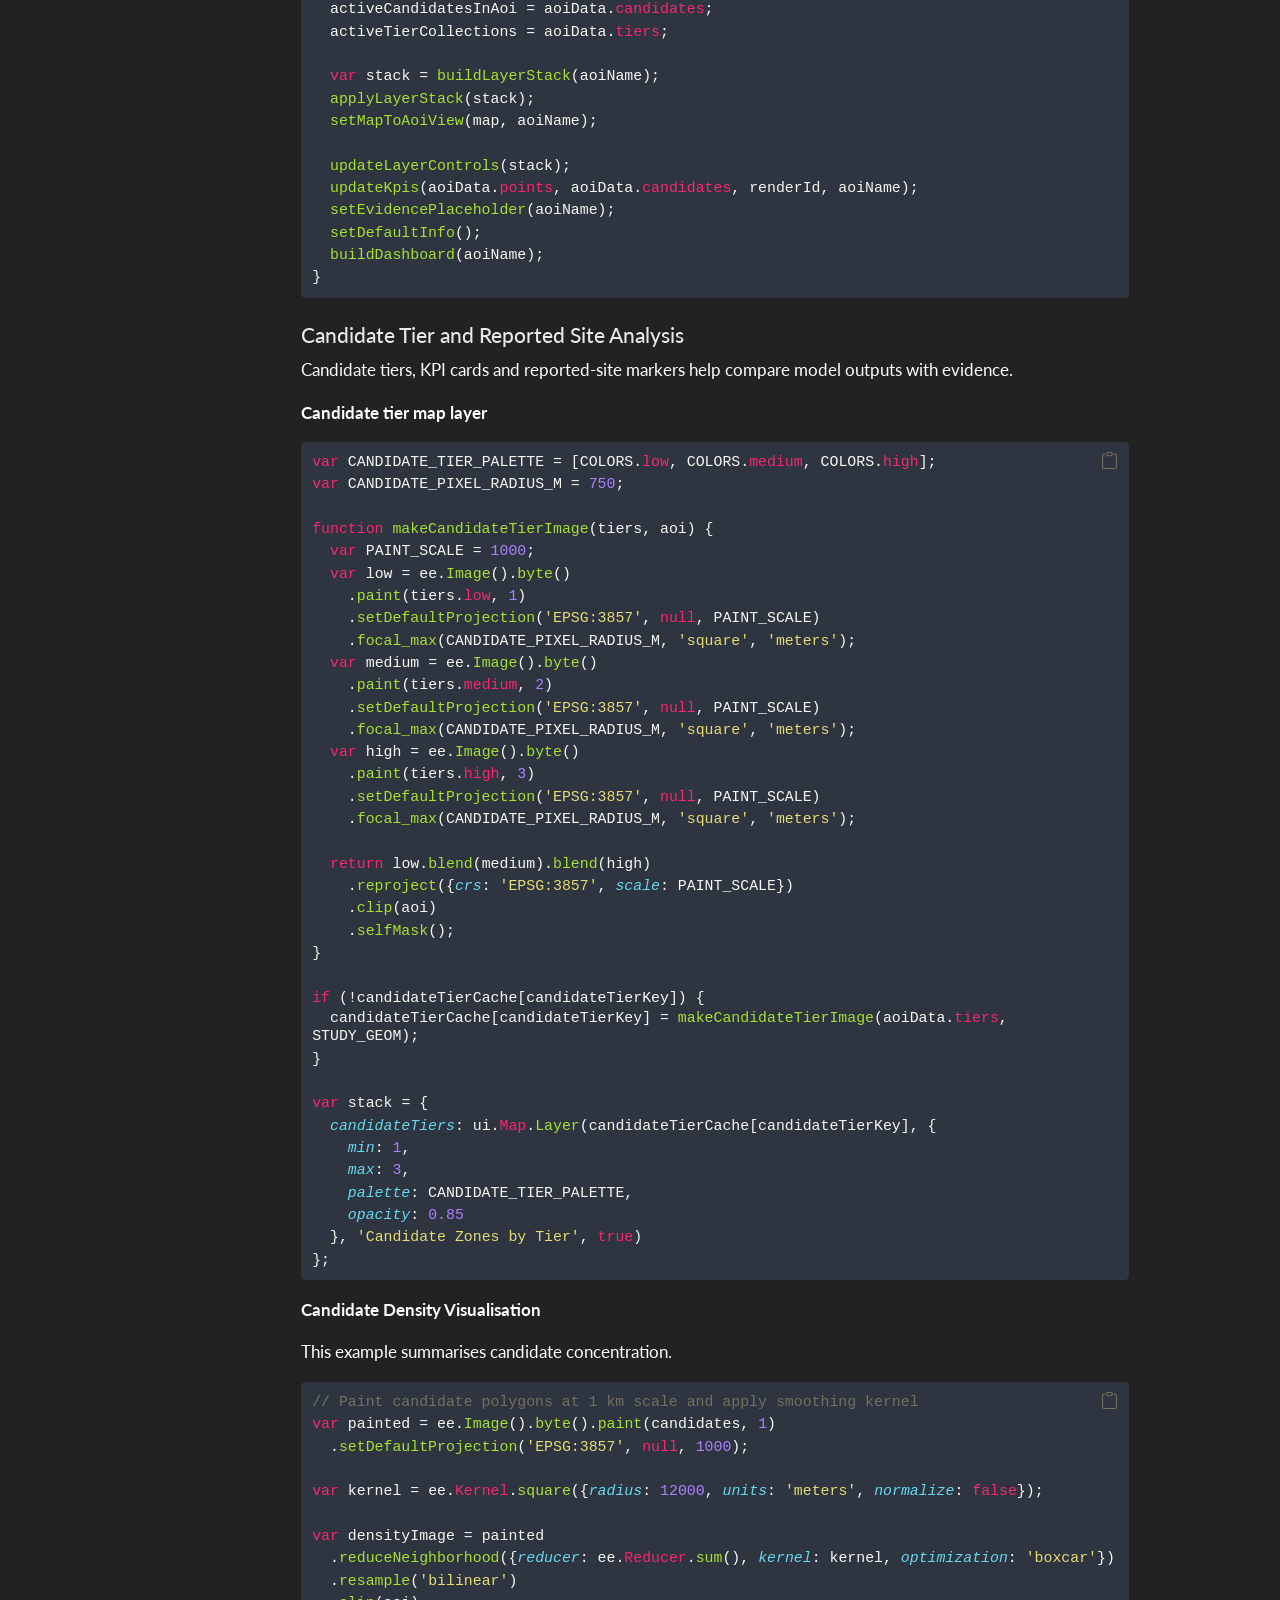
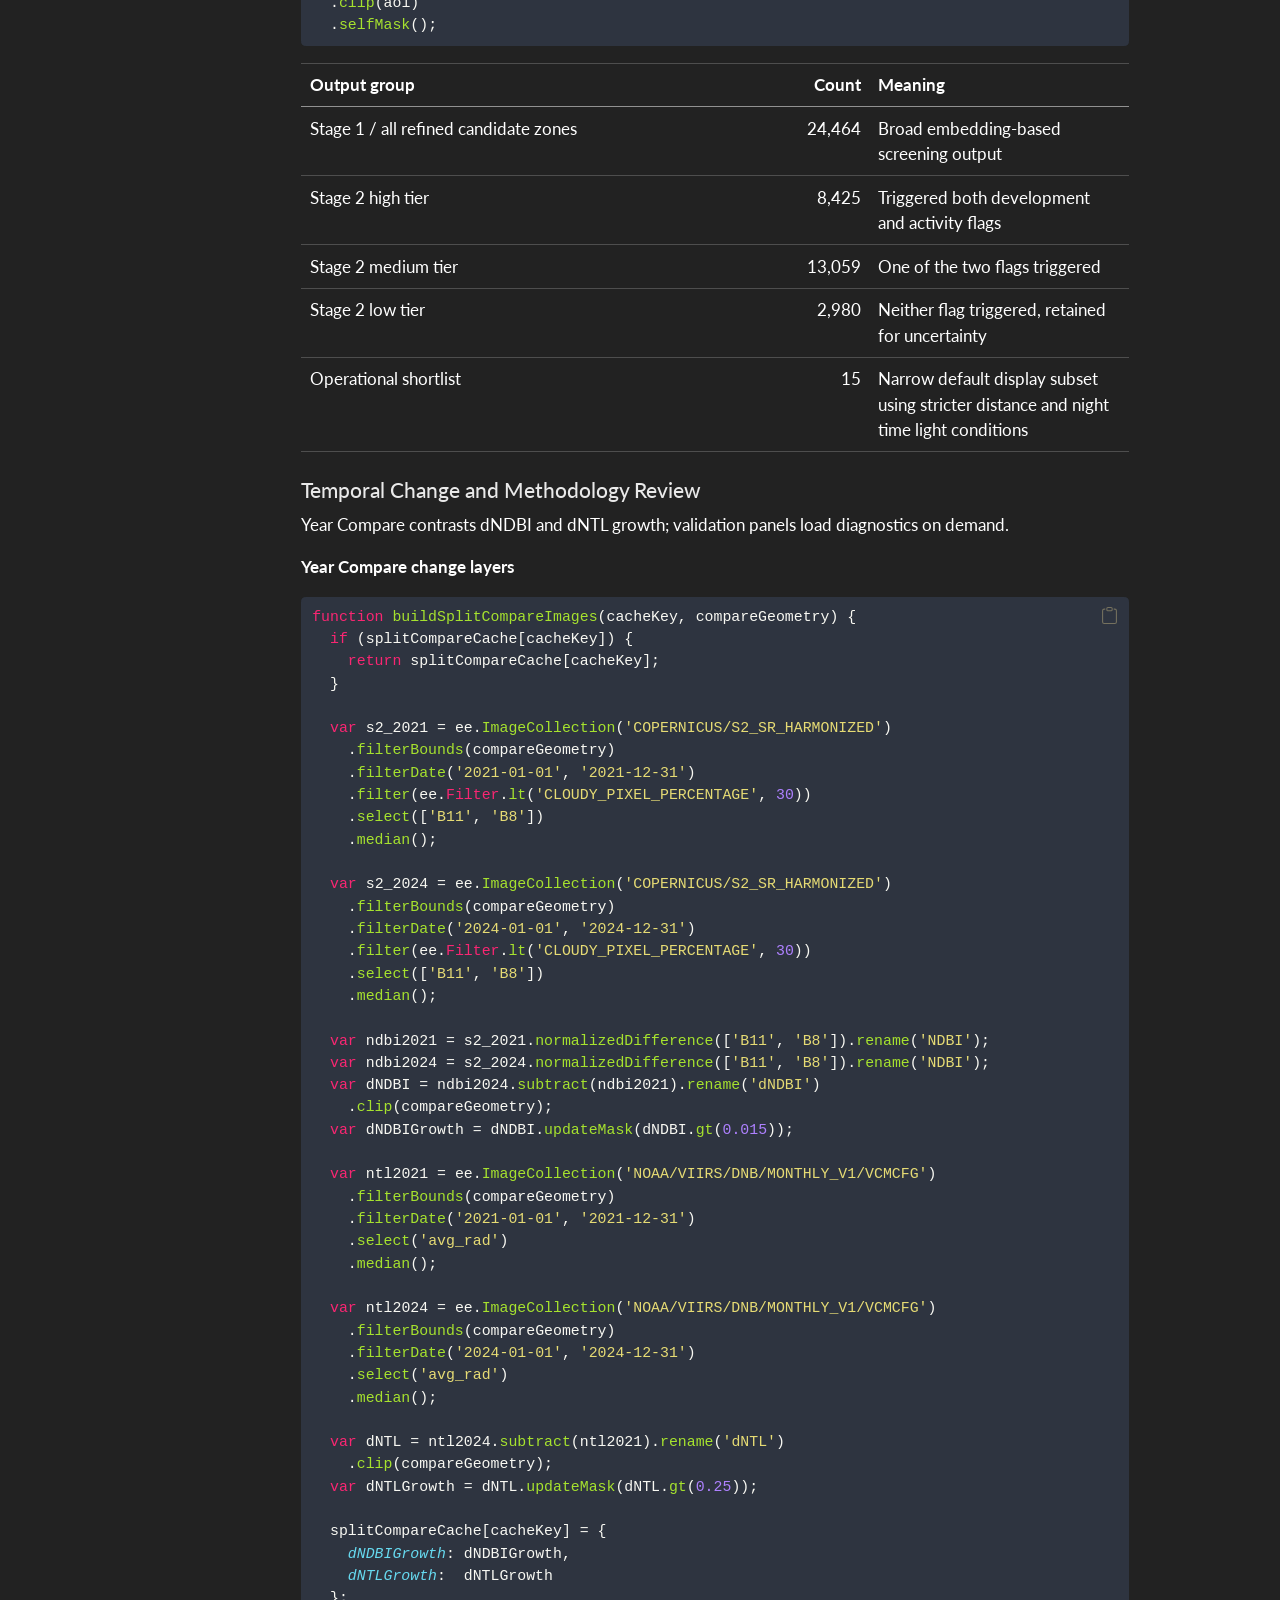
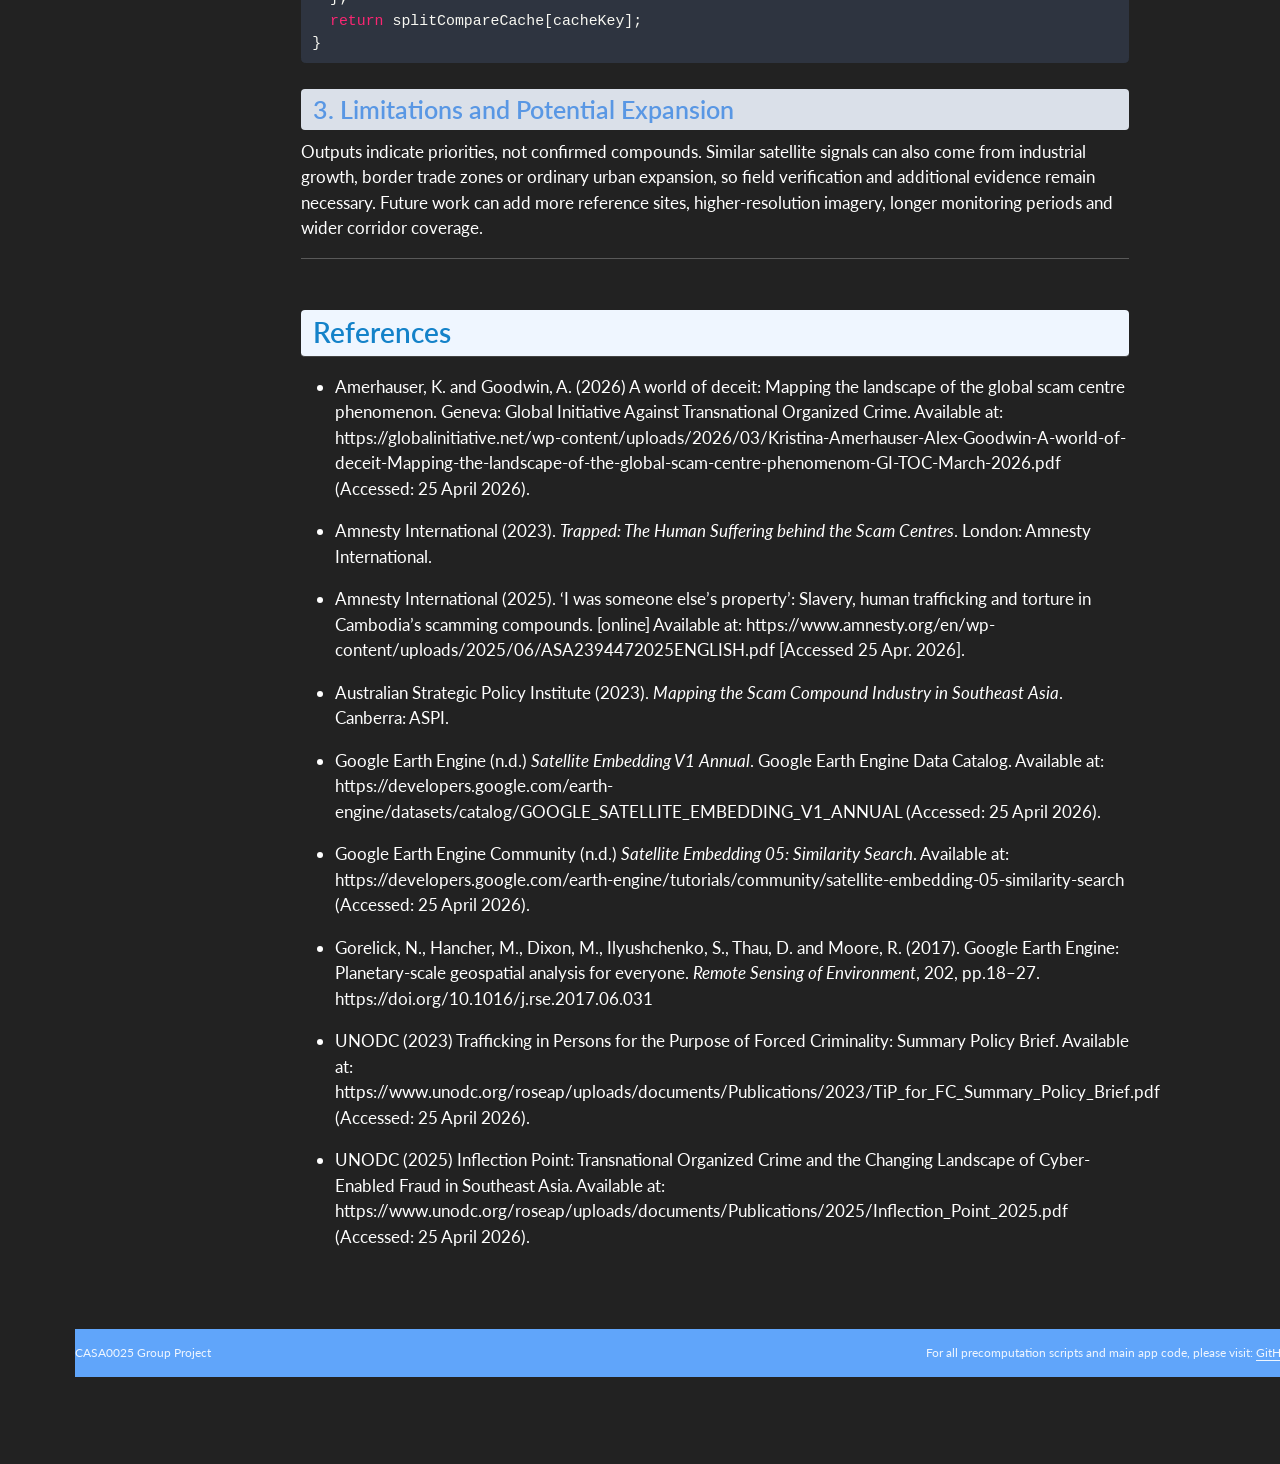
==== commit 7d51b003: "Simplify how it works section" ====
--- a/docs/index.html
+++ b/docs/index.html
@@ -346,16 +346,15 @@
   <li><a href="#the-application" id="toc-the-application" class="nav-link" data-scroll-target="#the-application">The Application</a></li>
   <li><a href="#how-it-works" id="toc-how-it-works" class="nav-link" data-scroll-target="#how-it-works">How it Works</a>
   <ul>
-  <li><a href="#insights-and-objectives" id="toc-insights-and-objectives" class="nav-link" data-scroll-target="#insights-and-objectives">1. Insights and Objectives</a></li>
-  <li><a href="#data-preparation-and-precomputations" id="toc-data-preparation-and-precomputations" class="nav-link" data-scroll-target="#data-preparation-and-precomputations">2. Data Preparation and Precomputations</a></li>
-  <li><a href="#interactive-visualization-and-analysis" id="toc-interactive-visualization-and-analysis" class="nav-link" data-scroll-target="#interactive-visualization-and-analysis">3. Interactive Visualization and Analysis</a>
+  <li><a href="#data-preparation-and-precomputations" id="toc-data-preparation-and-precomputations" class="nav-link" data-scroll-target="#data-preparation-and-precomputations">1. Data Preparation and Precomputations</a></li>
+  <li><a href="#interactive-visualization-and-analysis" id="toc-interactive-visualization-and-analysis" class="nav-link" data-scroll-target="#interactive-visualization-and-analysis">2. Interactive Visualization and Analysis</a>
   <ul class="collapse">
   <li><a href="#study-region-overview" id="toc-study-region-overview" class="nav-link" data-scroll-target="#study-region-overview">Study Region Overview</a></li>
   <li><a href="#border-corridor-focus" id="toc-border-corridor-focus" class="nav-link" data-scroll-target="#border-corridor-focus">Border Corridor Focus</a></li>
   <li><a href="#candidate-tier-and-reported-site-analysis" id="toc-candidate-tier-and-reported-site-analysis" class="nav-link" data-scroll-target="#candidate-tier-and-reported-site-analysis">Candidate Tier and Reported Site Analysis</a></li>
   <li><a href="#temporal-change-and-methodology-review" id="toc-temporal-change-and-methodology-review" class="nav-link" data-scroll-target="#temporal-change-and-methodology-review">Temporal Change and Methodology Review</a></li>
   </ul></li>
-  <li><a href="#limitations-and-potential-expansion" id="toc-limitations-and-potential-expansion" class="nav-link" data-scroll-target="#limitations-and-potential-expansion">4. Limitations and Potential Expansion</a></li>
+  <li><a href="#limitations-and-potential-expansion" id="toc-limitations-and-potential-expansion" class="nav-link" data-scroll-target="#limitations-and-potential-expansion">3. Limitations and Potential Expansion</a></li>
   </ul></li>
   <li><a href="#references" id="toc-references" class="nav-link" data-scroll-target="#references">References</a></li>
   </ul>
@@ -543,14 +542,8 @@
 </section>
 <section id="how-it-works" class="level2">
 <h2 class="anchored" data-anchor-id="how-it-works">How it Works</h2>
-<p>The application is built entirely in Google Earth Engine and links the analytical pipeline to an interactive screening interface. The workflow is organised into four parts.</p>
-<section id="insights-and-objectives" class="level3">
-<h3 class="anchored" data-anchor-id="insights-and-objectives">1. Insights and Objectives</h3>
-<p>The tool responds to a practical analytical challenge: reported scam compounds are often clustered near border corridors, special economic zones and rapidly changing peri-urban landscapes, but public evidence remains uneven across countries. Instead of treating the map as a definitive inventory, the application provides a transparent screening layer that helps users compare known reports with satellite-derived signals of recent construction and night-time activity.</p>
-<p>The main objective is to prioritise locations for further investigation. The app combines embedding similarity, Sentinel-2 built-up change, VIIRS night light change and proximity context, then presents the results as high, medium and low candidate tiers. Confirmed, suspected and control sites are retained in the interface so users can assess where the model aligns with existing evidence and where it may be over- or under-selecting.</p>
-</section>
 <section id="data-preparation-and-precomputations" class="level3">
-<h3 class="anchored" data-anchor-id="data-preparation-and-precomputations">2. Data Preparation and Precomputations</h3>
+<h3 class="anchored" data-anchor-id="data-preparation-and-precomputations">1. Data Preparation and Precomputations</h3>
 <p>Before the app is loaded, the main candidate surfaces and diagnostic metrics are prepared in Google Earth Engine. The later interface code consumes these precomputed outputs rather than recalculating the full analysis during user interaction. Below are key code examples illustrating the core logic.</p>
 <p><strong>Stage 1: Embedding Similarity</strong></p>
 <p>The first code cell loads the 2024 Google Satellite Embedding image for the Cambodia–Vietnam AOI and samples embedding vectors at the selected confirmed reference sites. Each sampled reference vector is converted back into a constant image so that it can be compared pixel by pixel with the full embedding image. The dot product across embedding bands produces one similarity image per reference sample, and these images are averaged to create the final Stage 1 similarity surface.</p>
@@ -711,11 +704,11 @@
 <p>The operational shortlist is narrower than the analytical high tier. It requires high priority status, proximity to a confirmed reported site, a minimum 2024 night time light value and positive night time light growth.</p>
 </section>
 <section id="interactive-visualization-and-analysis" class="level3">
-<h3 class="anchored" data-anchor-id="interactive-visualization-and-analysis">3. Interactive Visualization and Analysis</h3>
-<p>The interactive app renders the precomputed outputs as map layers, charts and linked controls. Because the study area is transnational, the interface is organised by regional scale and evidence type rather than by national or district administrative units.</p>
+<h3 class="anchored" data-anchor-id="interactive-visualization-and-analysis">2. Interactive Visualization and Analysis</h3>
+<p>Interactive tools cover AOI switching, candidate tiers, reported-site overlays, Year Compare, Evidence Scatter and Priority Review.</p>
 <section id="study-region-overview" class="level4">
 <h4 class="anchored" data-anchor-id="study-region-overview">Study Region Overview</h4>
-<p>The Southeast Asia overview provides a broad spatial context for the five study countries: Cambodia, Thailand, Vietnam, Lao PDR and Myanmar. This view is used to frame the project as a cross-border problem and to show how reported scam-related locations are distributed across multiple jurisdictions rather than within one national system.</p>
+<p>The overview groups the five study countries as one cross-border region.</p>
 <p><strong>Regional AOI setup</strong></p>
 <div class="code-copy-outer-scaffold"><div class="sourceCode" id="cb6"><pre class="sourceCode js code-with-copy"><code class="sourceCode javascript"><span id="cb6-1"><a href="#cb6-1" aria-hidden="true" tabindex="-1"></a><span class="kw">var</span> AOIS <span class="op">=</span> {</span>
 <span id="cb6-2"><a href="#cb6-2" aria-hidden="true" tabindex="-1"></a>  <span class="st">'Cambodia Border Corridor'</span><span class="op">:</span> AOI_CV<span class="op">,</span></span>
@@ -738,7 +731,7 @@
 </section>
 <section id="border-corridor-focus" class="level4">
 <h4 class="anchored" data-anchor-id="border-corridor-focus">Border Corridor Focus</h4>
-<p>Users can switch from the regional overview into specific border corridors, including the Cambodia–Vietnam Border Corridor, Myanmar-Thailand and the Golden Triangle future extension. These AOIs make the map easier to interpret by focusing on the corridor scale at which compounds, special economic zones, transport routes and border enforcement issues are most relevant.</p>
+<p>AOI controls zoom into corridor views for focused interpretation.</p>
 <p><strong>AOI switching and layer refresh</strong></p>
 <div class="code-copy-outer-scaffold"><div class="sourceCode" id="cb7"><pre class="sourceCode js code-with-copy"><code class="sourceCode javascript"><span id="cb7-1"><a href="#cb7-1" aria-hidden="true" tabindex="-1"></a><span class="kw">function</span> <span class="fu">renderAoi</span>(aoiName) {</span>
 <span id="cb7-2"><a href="#cb7-2" aria-hidden="true" tabindex="-1"></a>  activeRenderId <span class="op">+=</span> <span class="dv">1</span><span class="op">;</span></span>
@@ -764,8 +757,7 @@
 </section>
 <section id="candidate-tier-and-reported-site-analysis" class="level4">
 <h4 class="anchored" data-anchor-id="candidate-tier-and-reported-site-analysis">Candidate Tier and Reported Site Analysis</h4>
-<p>The main analytical view compares high, medium and low candidate tiers with confirmed, suspected and control sites. The left dashboard summarises reported sites, reference sites, control locations and candidate counts for the selected AOI, while the map shows whether candidate clusters coincide with known reports or appear in areas with limited existing documentation.</p>
-<p>Candidate density is included in this part of the workflow because it translates many individual candidate geometries into a readable spatial concentration layer. This helps users identify clusters and compare them with reported site markers without treating every candidate pixel as an isolated finding.</p>
+<p>Candidate tiers, KPI cards and reported-site markers help compare model outputs with evidence.</p>
 <p><strong>Candidate tier map layer</strong></p>
 <div class="code-copy-outer-scaffold"><div class="sourceCode" id="cb8"><pre class="sourceCode js code-with-copy"><code class="sourceCode javascript"><span id="cb8-1"><a href="#cb8-1" aria-hidden="true" tabindex="-1"></a><span class="kw">var</span> CANDIDATE_TIER_PALETTE <span class="op">=</span> [COLORS<span class="op">.</span><span class="at">low</span><span class="op">,</span> COLORS<span class="op">.</span><span class="at">medium</span><span class="op">,</span> COLORS<span class="op">.</span><span class="at">high</span>]<span class="op">;</span></span>
 <span id="cb8-2"><a href="#cb8-2" aria-hidden="true" tabindex="-1"></a><span class="kw">var</span> CANDIDATE_PIXEL_RADIUS_M <span class="op">=</span> <span class="dv">750</span><span class="op">;</span></span>
@@ -804,7 +796,7 @@
 <span id="cb8-35"><a href="#cb8-35" aria-hidden="true" tabindex="-1"></a>  }<span class="op">,</span> <span class="st">'Candidate Zones by Tier'</span><span class="op">,</span> <span class="kw">true</span>)</span>
 <span id="cb8-36"><a href="#cb8-36" aria-hidden="true" tabindex="-1"></a>}<span class="op">;</span></span></code></pre></div><button title="Copy to Clipboard" class="code-copy-button"><i class="bi"></i></button></div>
 <p><strong>Candidate Density Visualisation</strong></p>
-<p>This density example belongs to the precomputation workflow rather than the live app file. The live app displays the resulting candidate tiers as a cached map layer, while the precomputation step below shows how candidate geometries can be converted into a smoothed concentration surface for exploratory analysis.</p>
+<p>This example summarises candidate concentration.</p>
 <div class="code-copy-outer-scaffold"><div class="sourceCode" id="cb9"><pre class="sourceCode js code-with-copy"><code class="sourceCode javascript"><span id="cb9-1"><a href="#cb9-1" aria-hidden="true" tabindex="-1"></a><span class="co">// Paint candidate polygons at 1 km scale and apply smoothing kernel</span></span>
 <span id="cb9-2"><a href="#cb9-2" aria-hidden="true" tabindex="-1"></a><span class="kw">var</span> painted <span class="op">=</span> ee<span class="op">.</span><span class="fu">Image</span>()<span class="op">.</span><span class="fu">byte</span>()<span class="op">.</span><span class="fu">paint</span>(candidates<span class="op">,</span> <span class="dv">1</span>)</span>
 <span id="cb9-3"><a href="#cb9-3" aria-hidden="true" tabindex="-1"></a>  <span class="op">.</span><span class="fu">setDefaultProjection</span>(<span class="st">'EPSG:3857'</span><span class="op">,</span> <span class="kw">null</span><span class="op">,</span> <span class="dv">1000</span>)<span class="op">;</span></span>
@@ -816,7 +808,6 @@
 <span id="cb9-9"><a href="#cb9-9" aria-hidden="true" tabindex="-1"></a>  <span class="op">.</span><span class="fu">resample</span>(<span class="st">'bilinear'</span>)</span>
 <span id="cb9-10"><a href="#cb9-10" aria-hidden="true" tabindex="-1"></a>  <span class="op">.</span><span class="fu">clip</span>(aoi)</span>
 <span id="cb9-11"><a href="#cb9-11" aria-hidden="true" tabindex="-1"></a>  <span class="op">.</span><span class="fu">selfMask</span>()<span class="op">;</span></span></code></pre></div><button title="Copy to Clipboard" class="code-copy-button"><i class="bi"></i></button></div>
-<p>The Stage 2 pipeline retains 24,464 refined candidate zones and assigns them to analytical priority tiers. A much smaller operational shortlist of 15 candidates is used for default display, but these are not confirmed sites.</p>
 <table class="caption-top table">
 <colgroup>
 <col style="width: 44%">
@@ -861,7 +852,7 @@
 </section>
 <section id="temporal-change-and-methodology-review" class="level4">
 <h4 class="anchored" data-anchor-id="temporal-change-and-methodology-review">Temporal Change and Methodology Review</h4>
-<p>The Year Compare mode supports temporal interpretation by showing built-up growth (dNDBI) and night light growth (dNTL) in a draggable split view. The methodology and validation panels provide additional transparency by summarising the screening stages, overlap checks and evidence scatter plots, so users can review both the mapped outputs and the assumptions behind them.</p>
+<p>Year Compare contrasts dNDBI and dNTL growth; validation panels load diagnostics on demand.</p>
 <p><strong>Year Compare change layers</strong></p>
 <div class="code-copy-outer-scaffold"><div class="sourceCode" id="cb10"><pre class="sourceCode js code-with-copy"><code class="sourceCode javascript"><span id="cb10-1"><a href="#cb10-1" aria-hidden="true" tabindex="-1"></a><span class="kw">function</span> <span class="fu">buildSplitCompareImages</span>(cacheKey<span class="op">,</span> compareGeometry) {</span>
 <span id="cb10-2"><a href="#cb10-2" aria-hidden="true" tabindex="-1"></a>  <span class="cf">if</span> (splitCompareCache[cacheKey]) {</span>
@@ -913,9 +904,8 @@
 </section>
 </section>
 <section id="limitations-and-potential-expansion" class="level3">
-<h3 class="anchored" data-anchor-id="limitations-and-potential-expansion">4. Limitations and Potential Expansion</h3>
-<p>The outputs should be interpreted as prioritisation evidence, not confirmed scam compound locations. The workflow depends on public reports, known reference sites, cloud-filtered Sentinel-2 composites and VIIRS night light signals, so both false positives and false negatives are expected. Dense urban growth, industrial sites, border trade zones and other large facilities can produce similar satellite signatures.</p>
-<p>Future expansion could add more verified reference sites, integrate higher-resolution commercial imagery where available, include additional years for temporal monitoring and extend the same interface logic to the Golden Triangle and other Southeast Asian border corridors. The current design keeps these extensions possible by separating precomputed candidate layers from the interactive map controls.</p>
+<h3 class="anchored" data-anchor-id="limitations-and-potential-expansion">3. Limitations and Potential Expansion</h3>
+<p>Outputs indicate priorities, not confirmed compounds. Similar satellite signals can also come from industrial growth, border trade zones or ordinary urban expansion, so field verification and additional evidence remain necessary. Future work can add more reference sites, higher-resolution imagery, longer monitoring periods and wider corridor coverage.</p>
 <script>
 function applyManualJsHighlight() {
   function escapeHtml(text) {
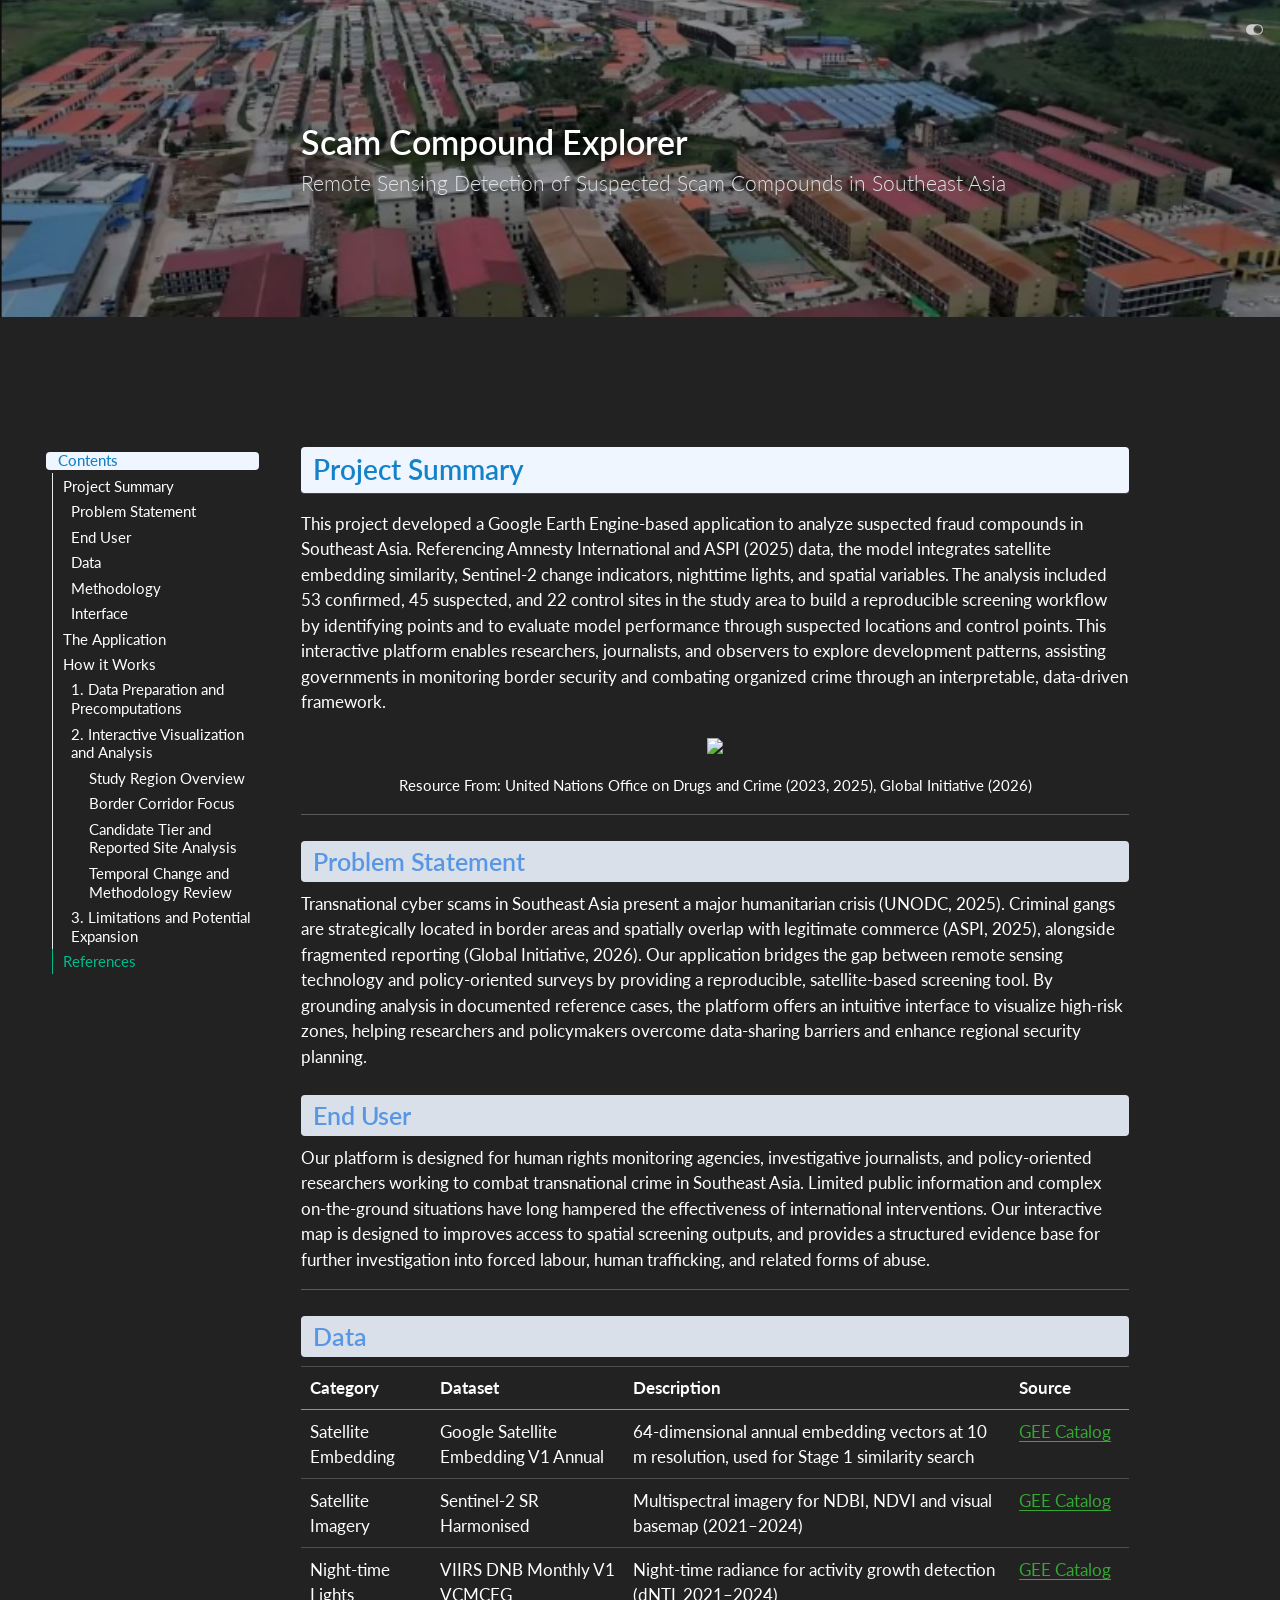
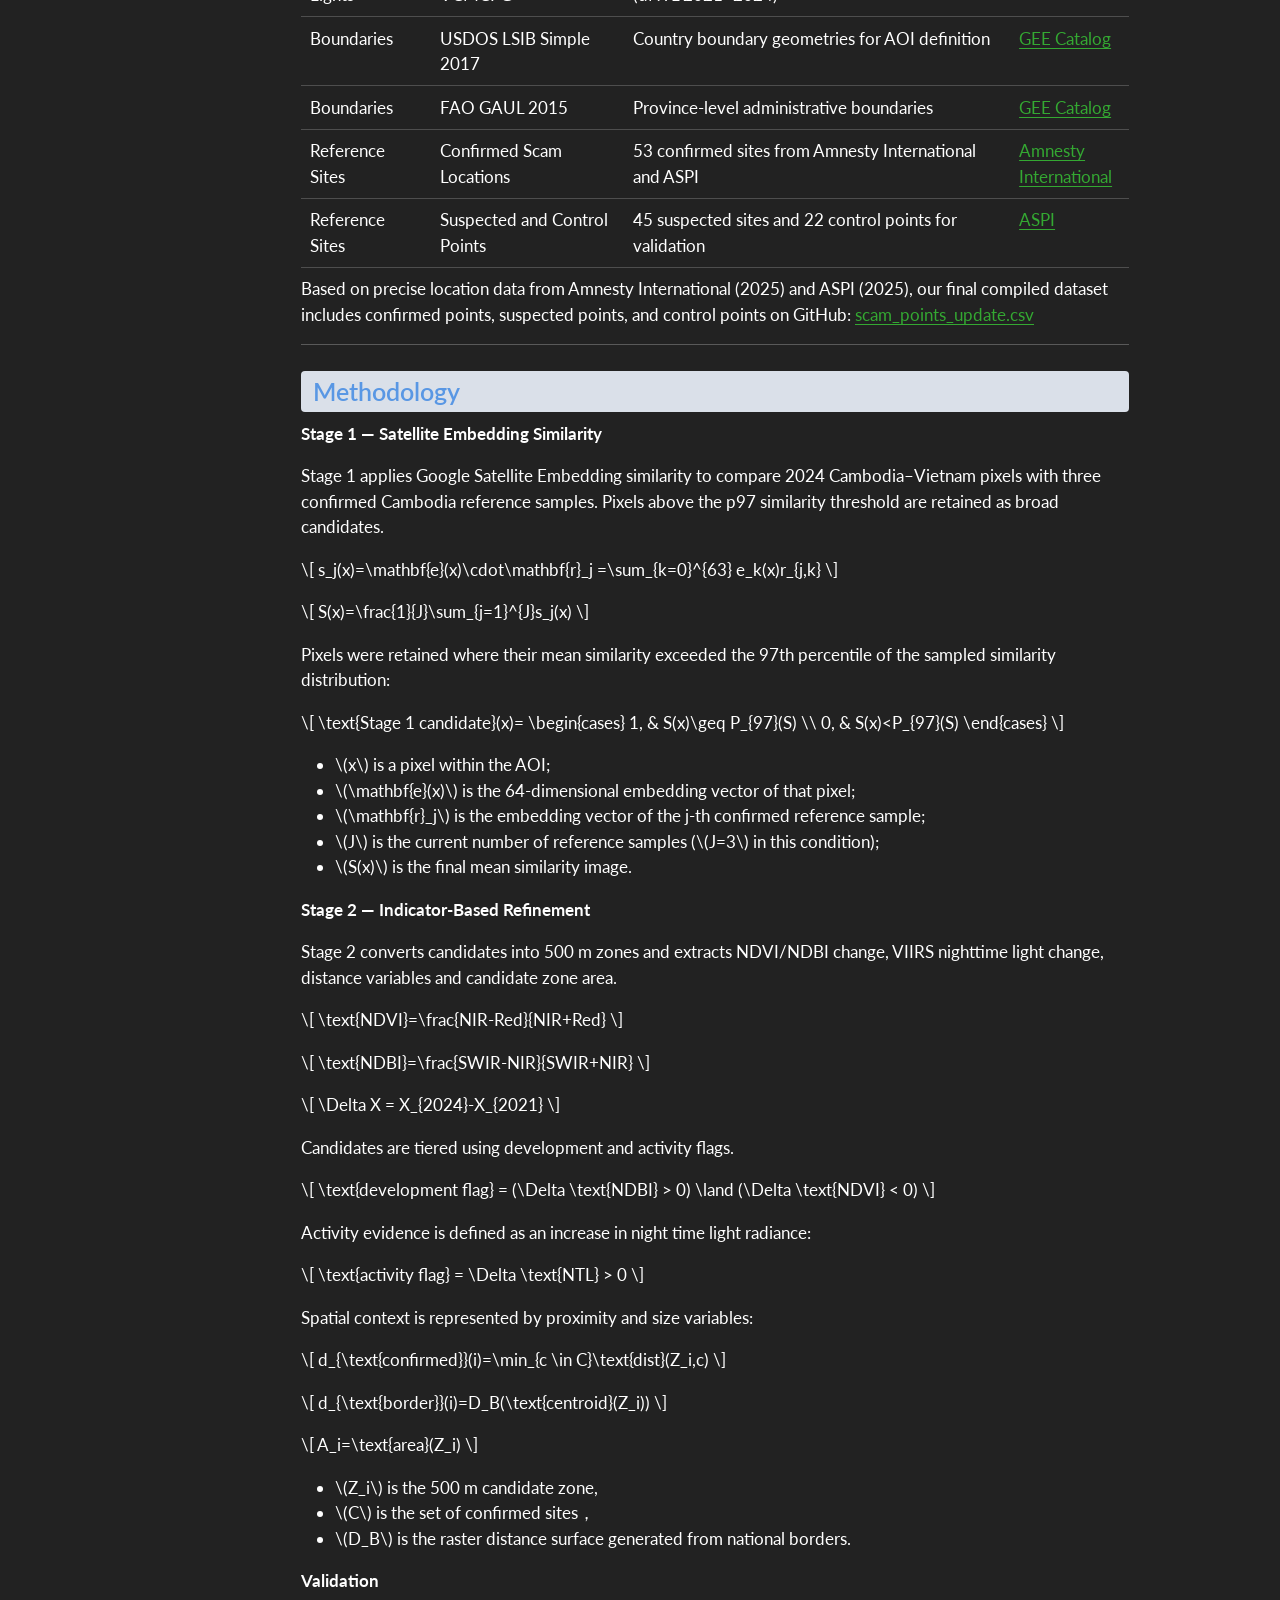
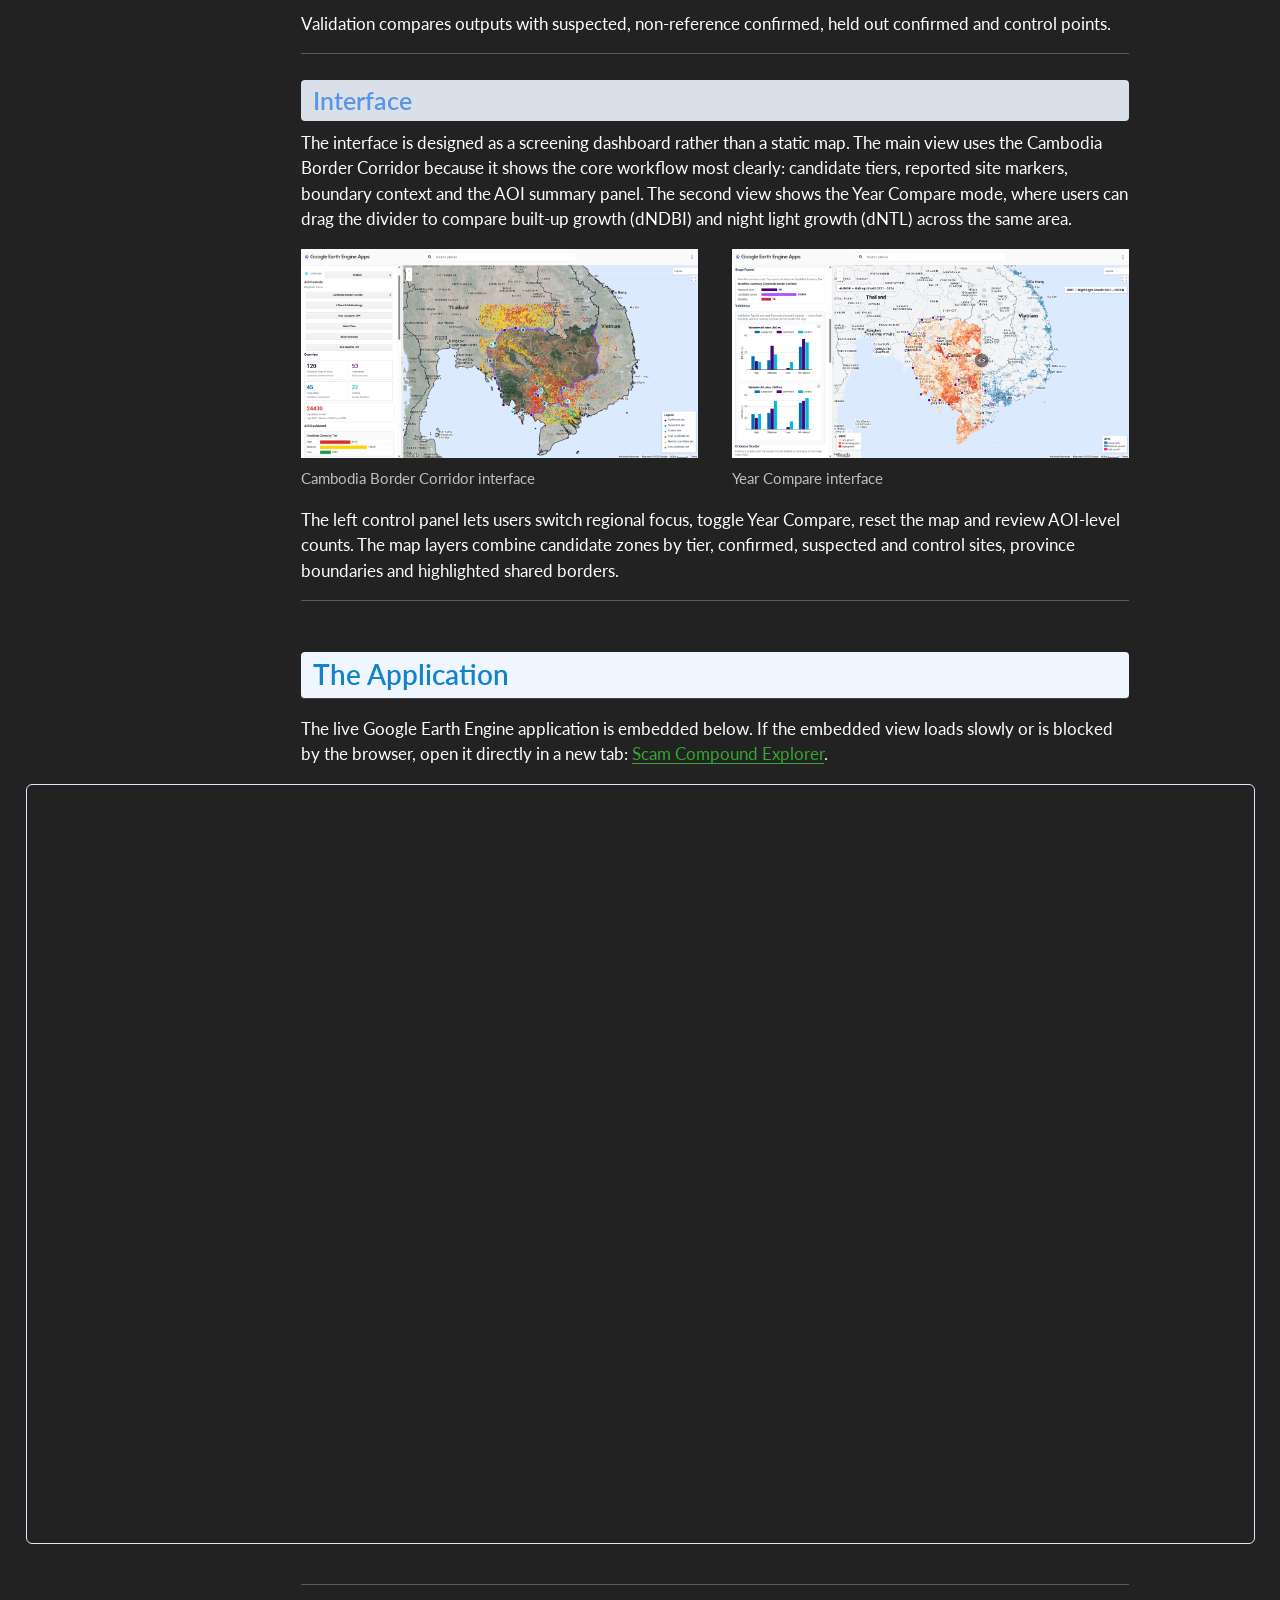
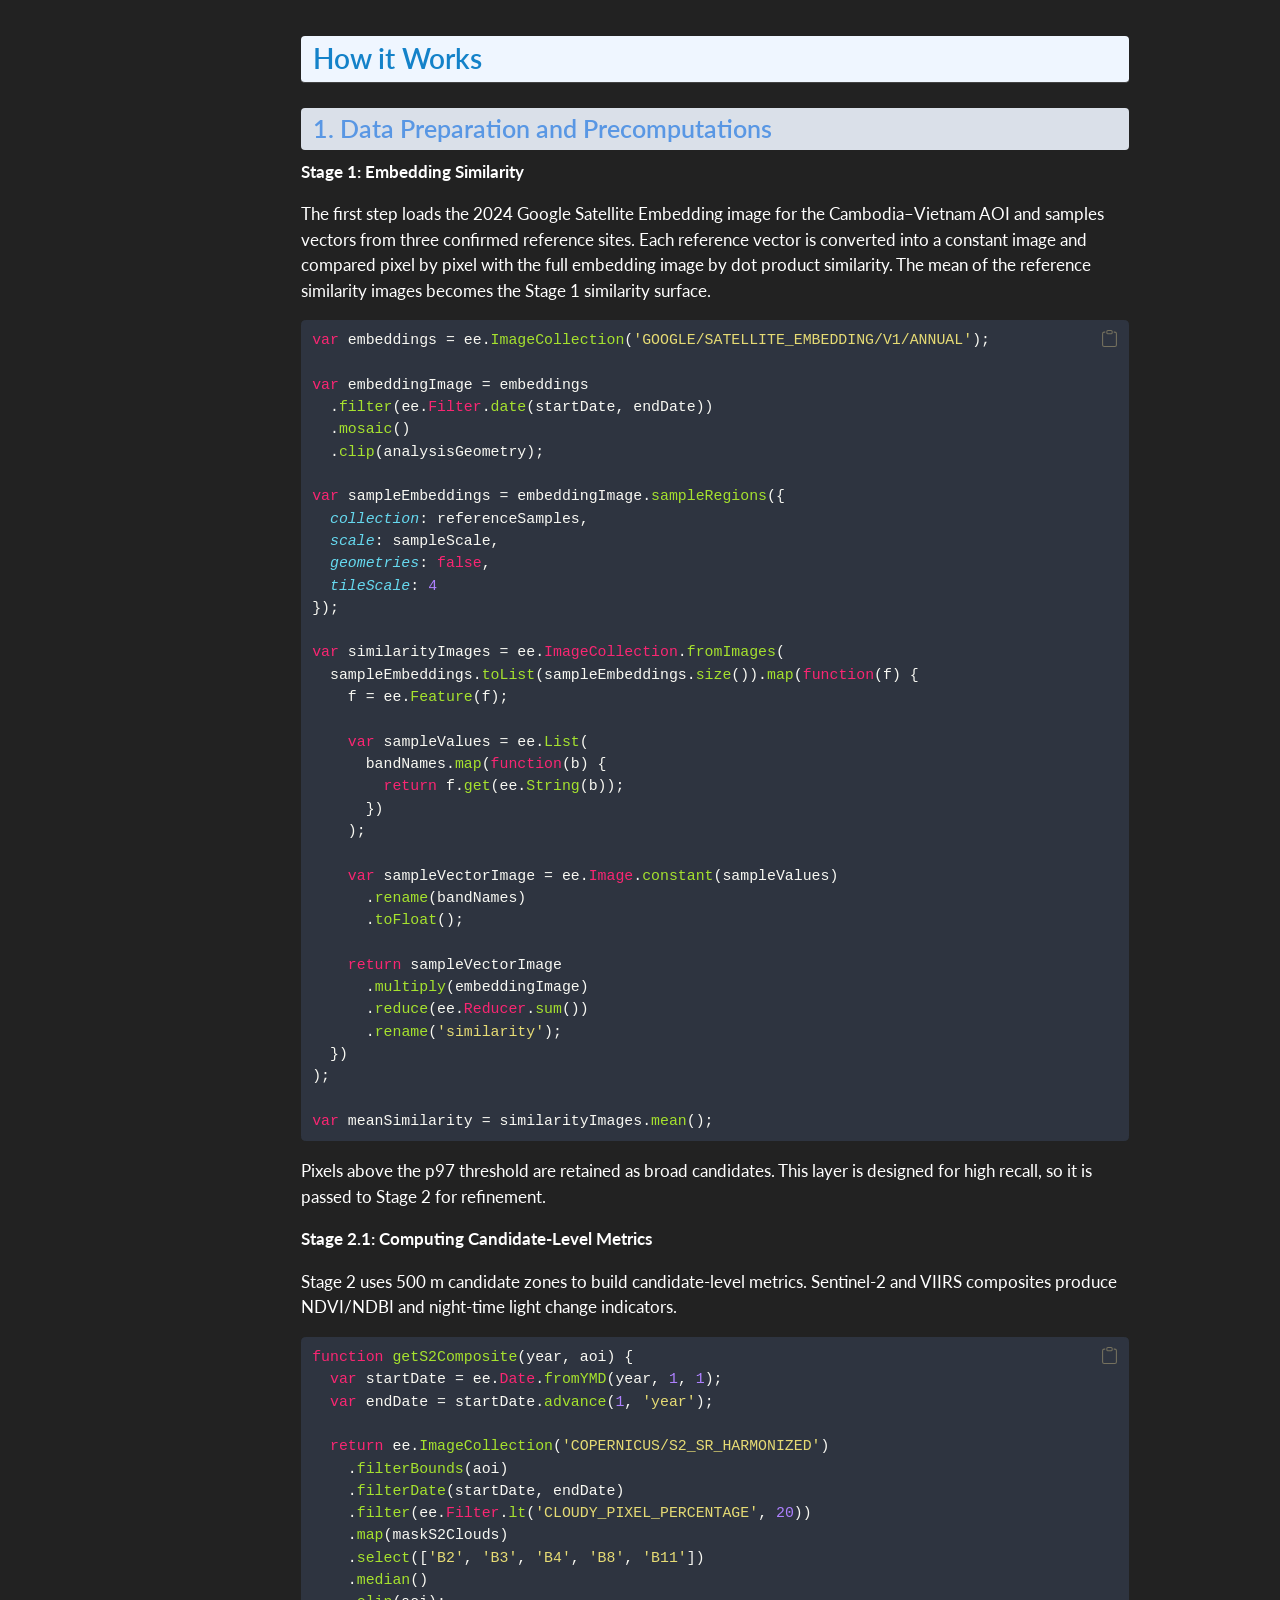
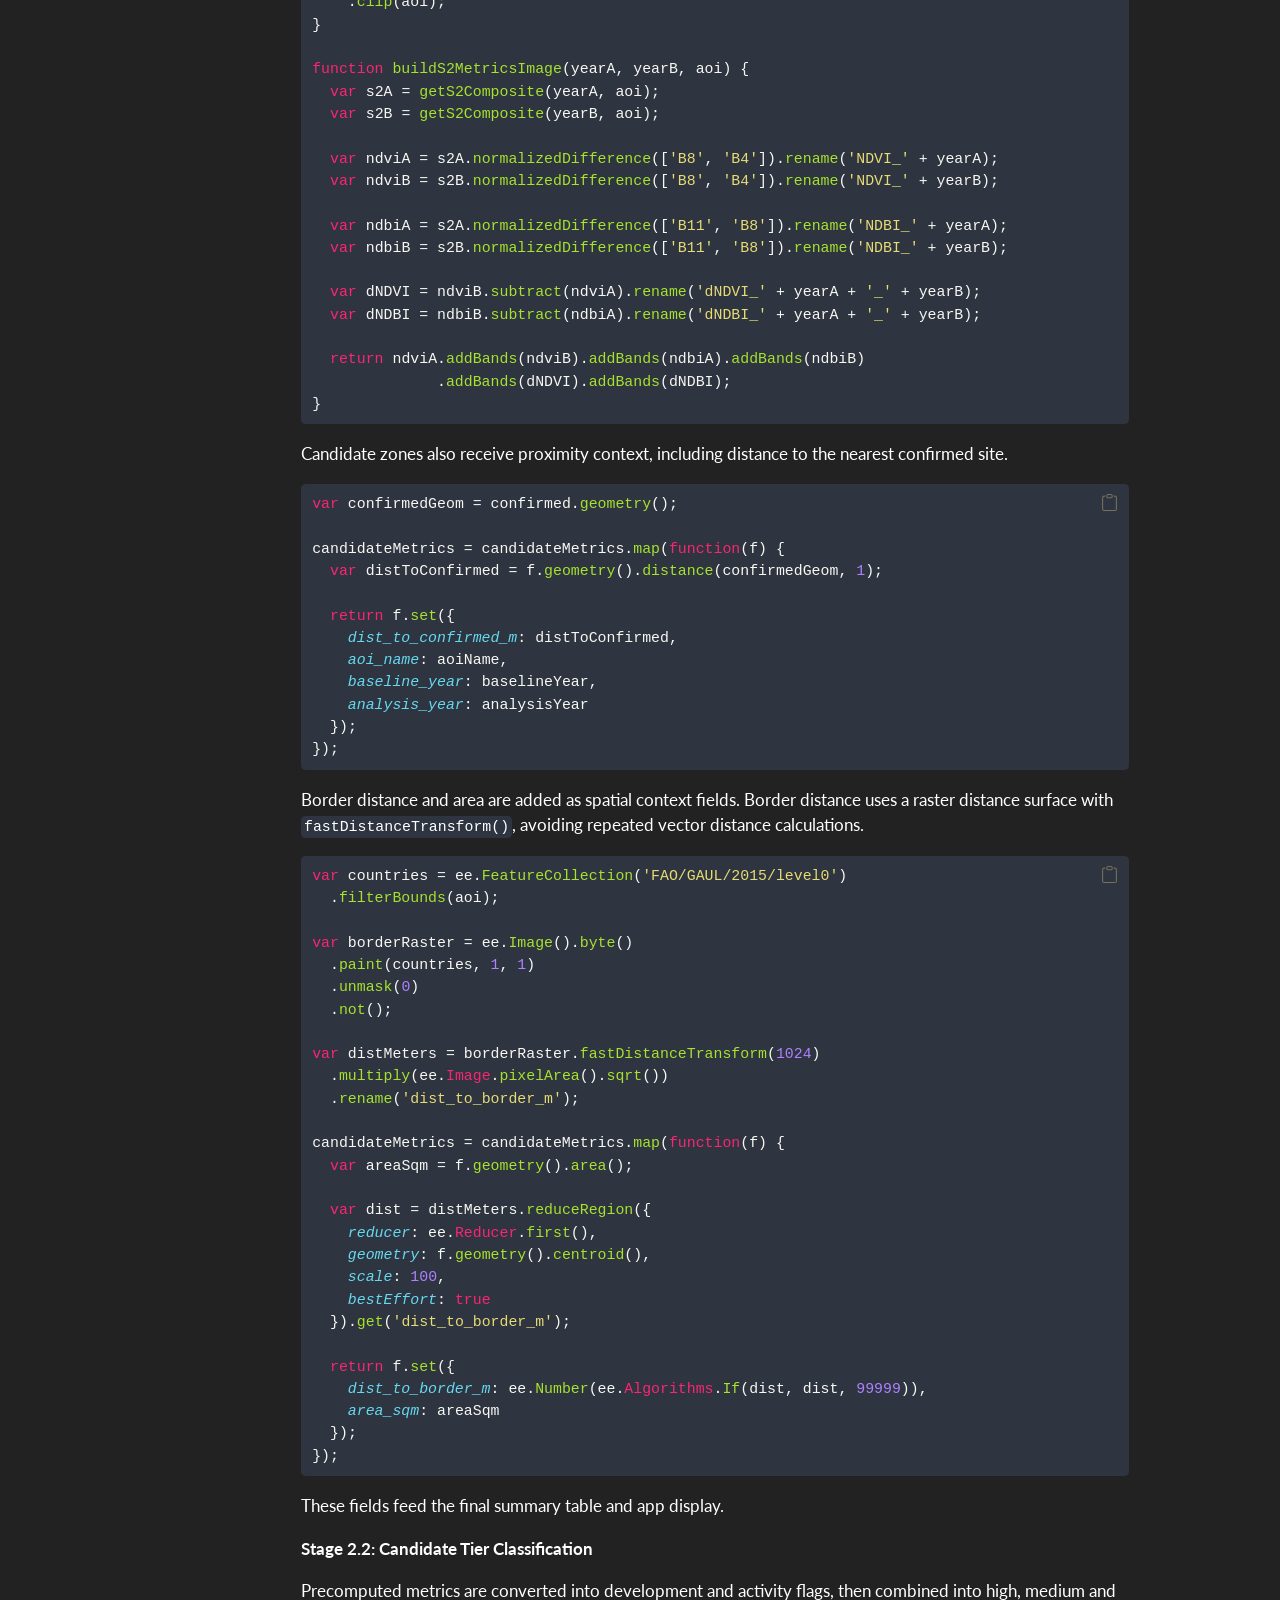
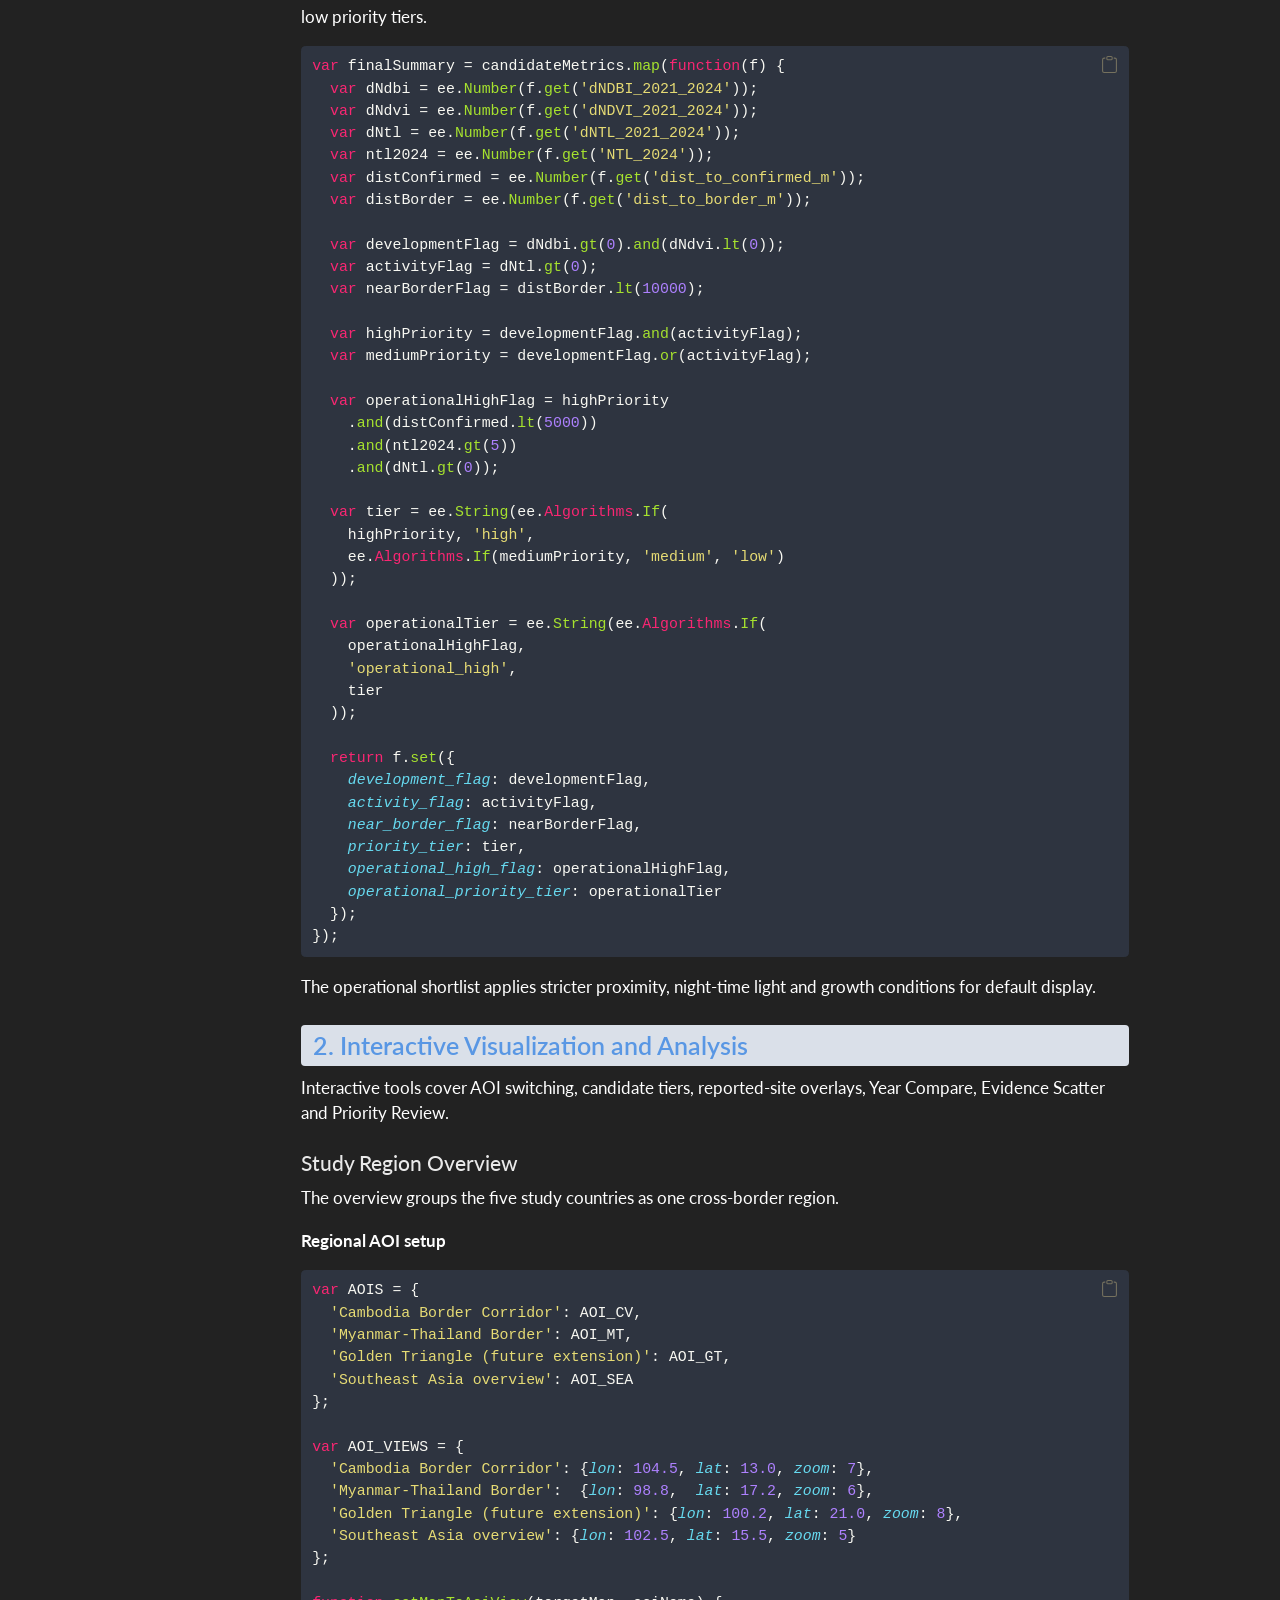
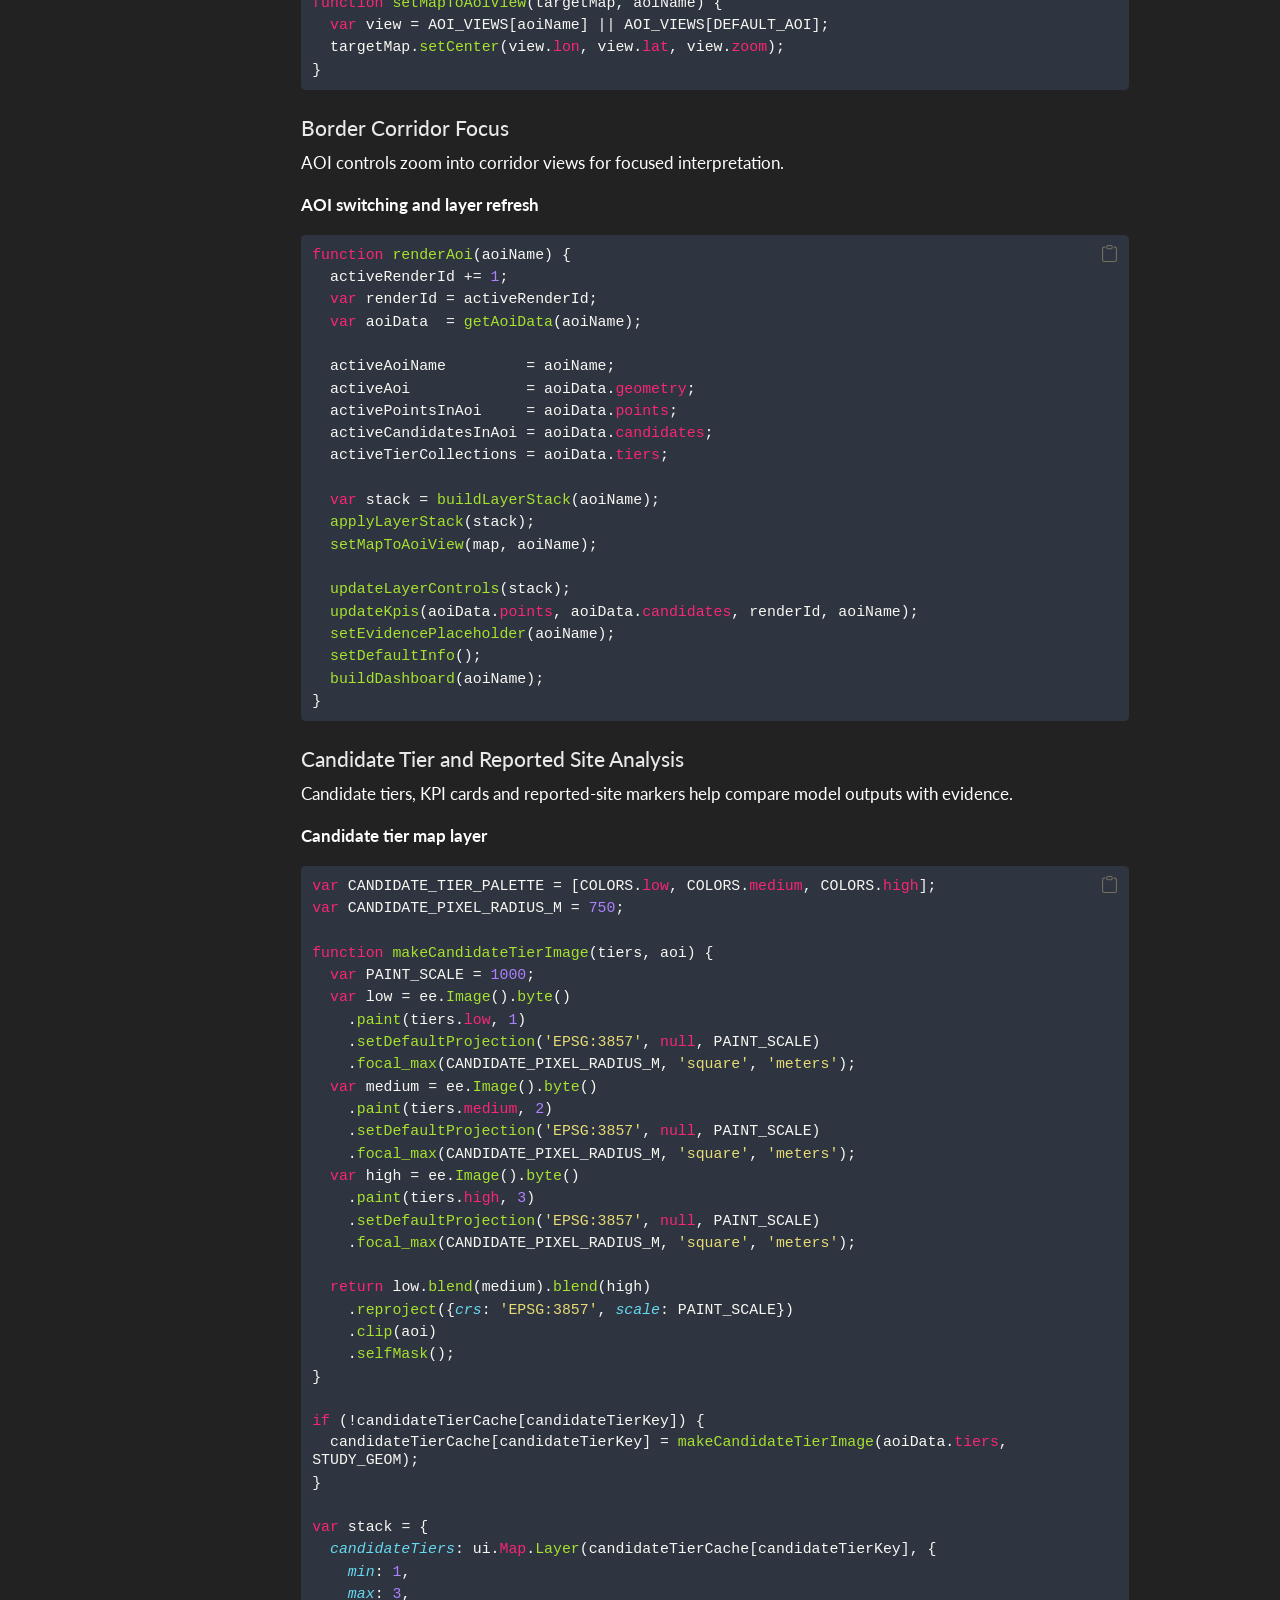
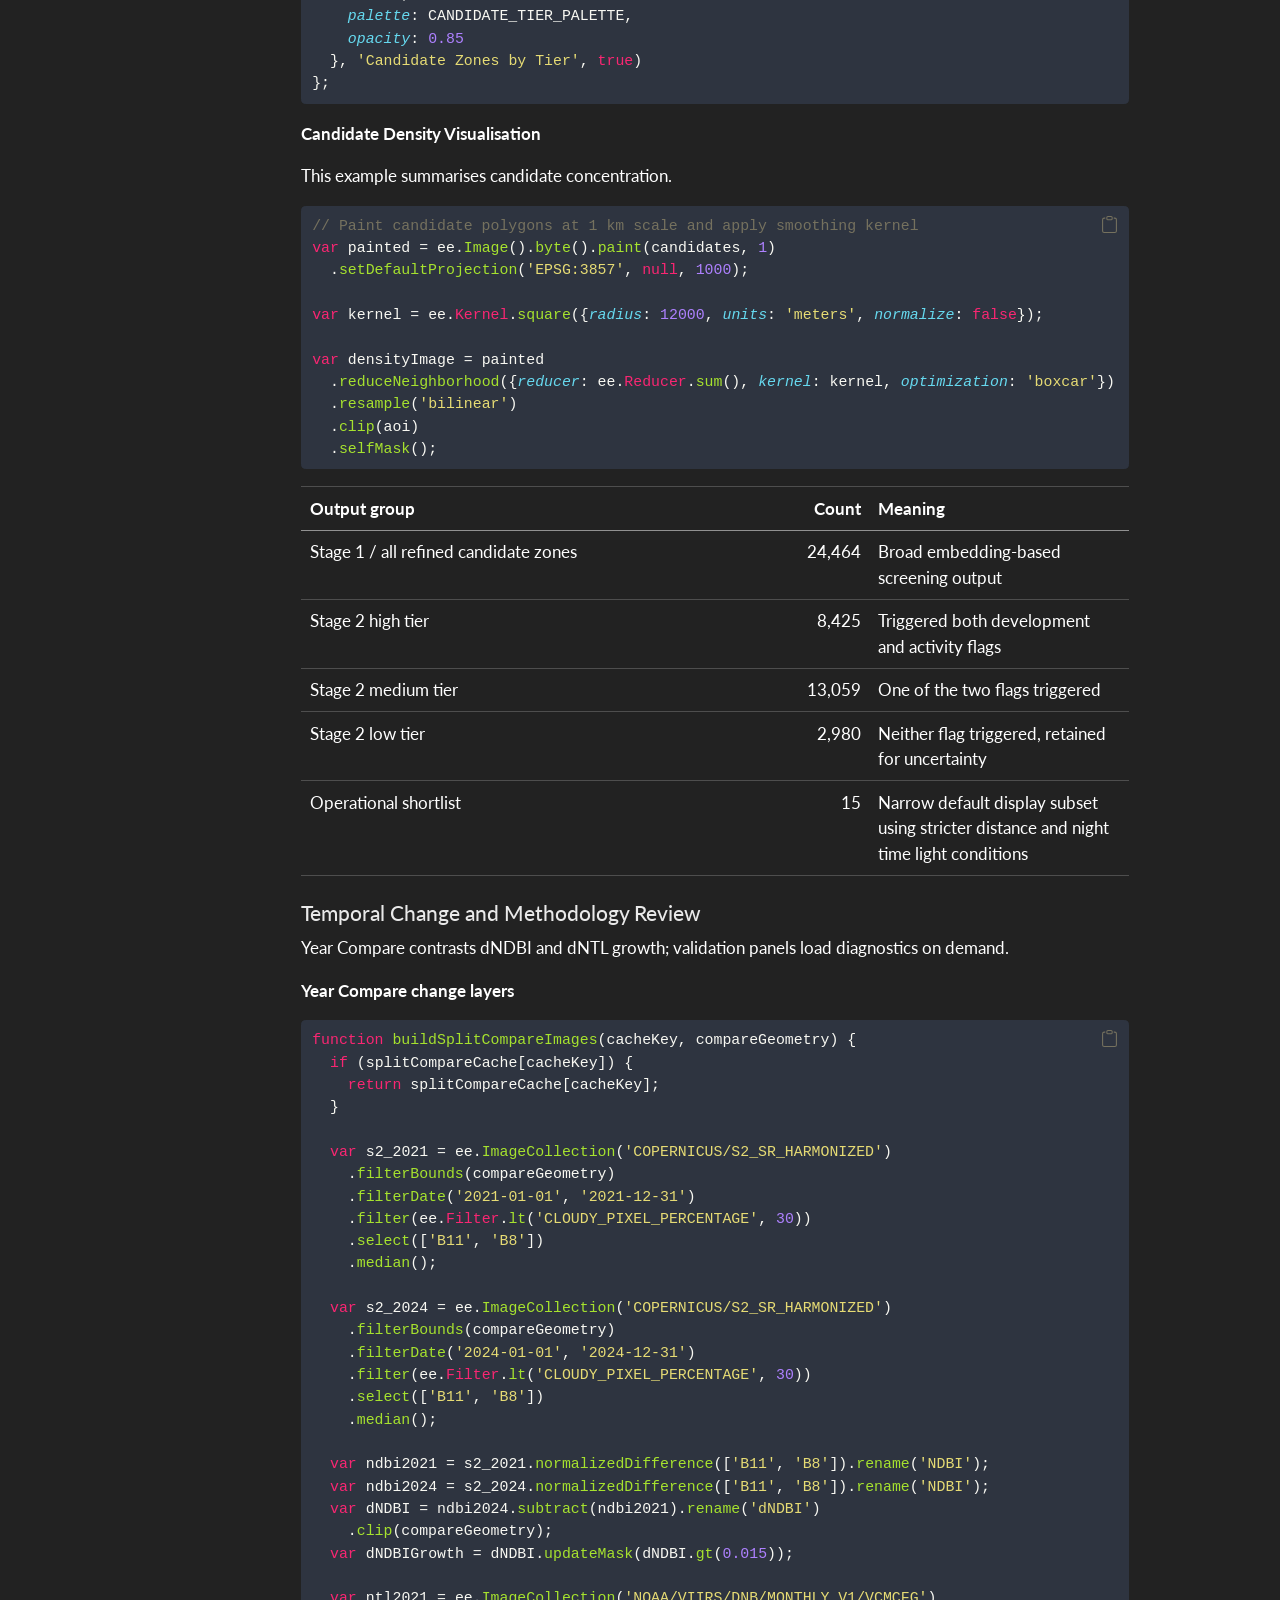
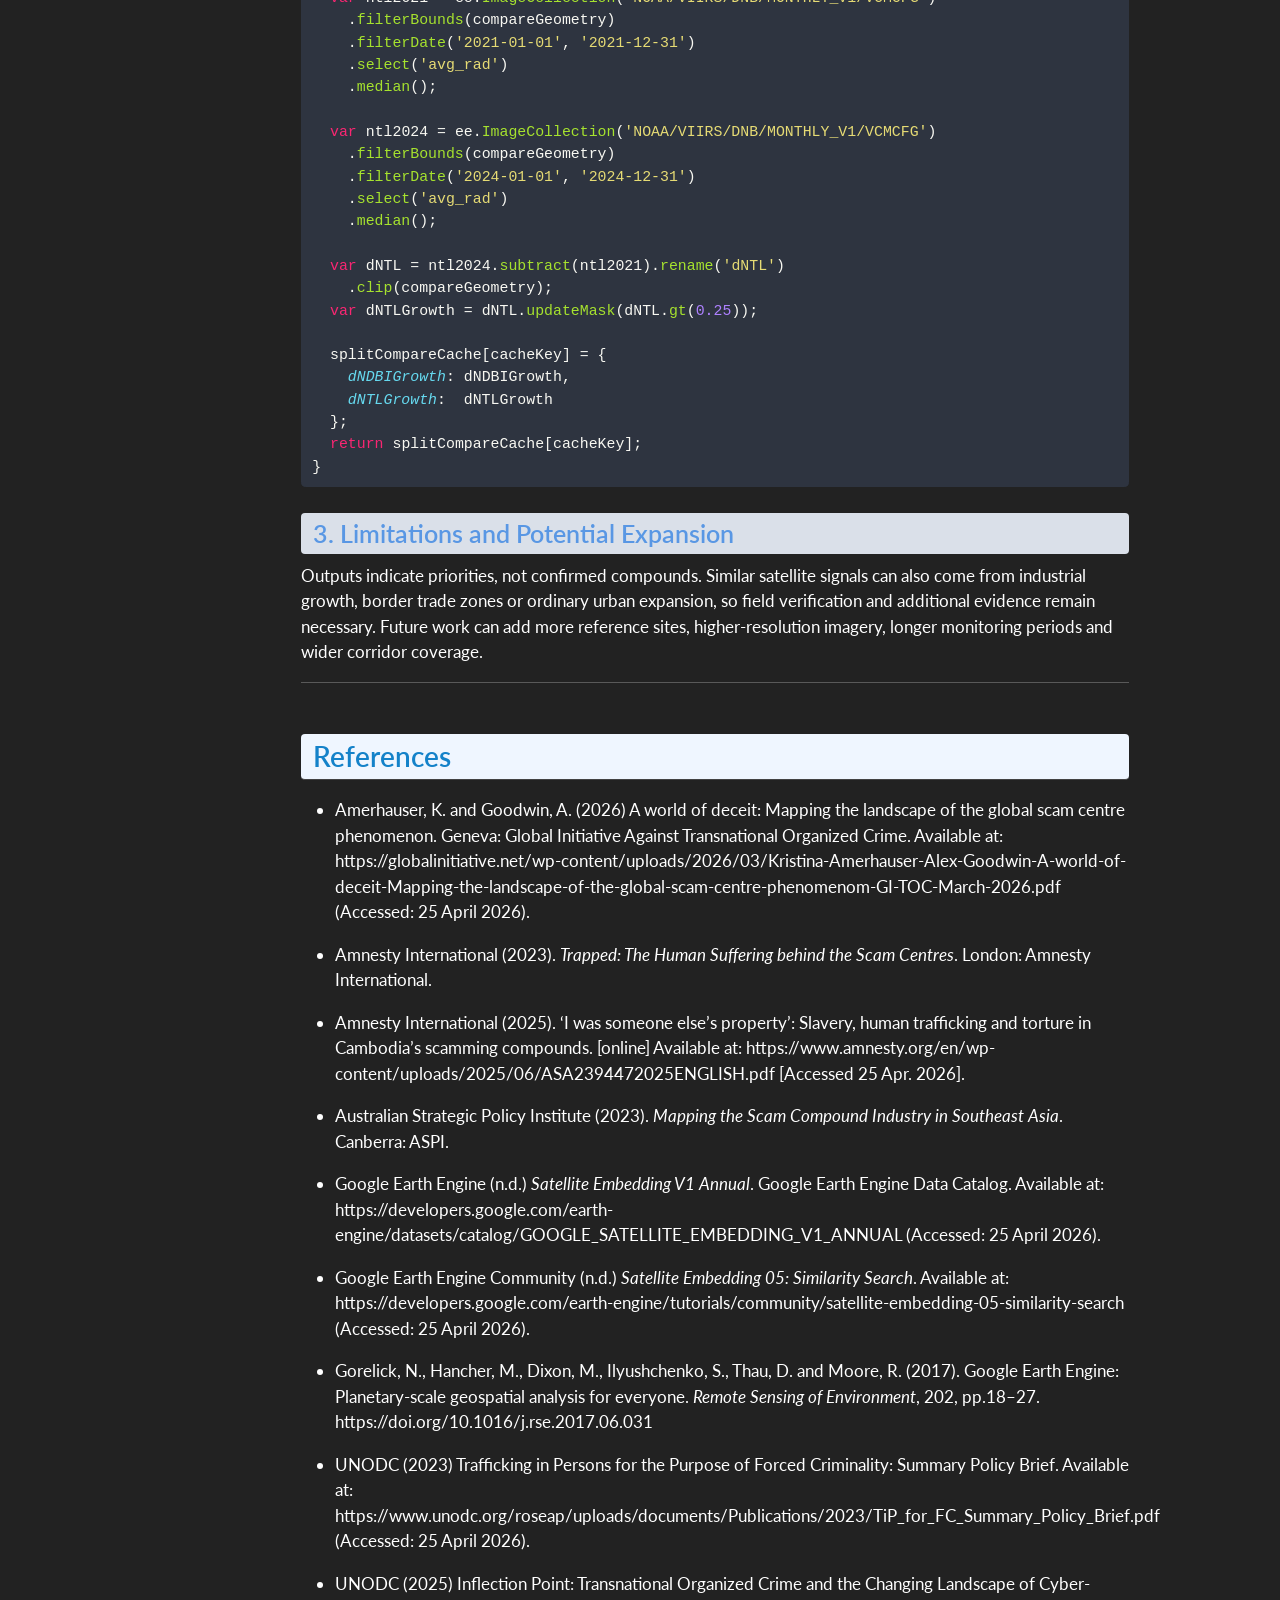
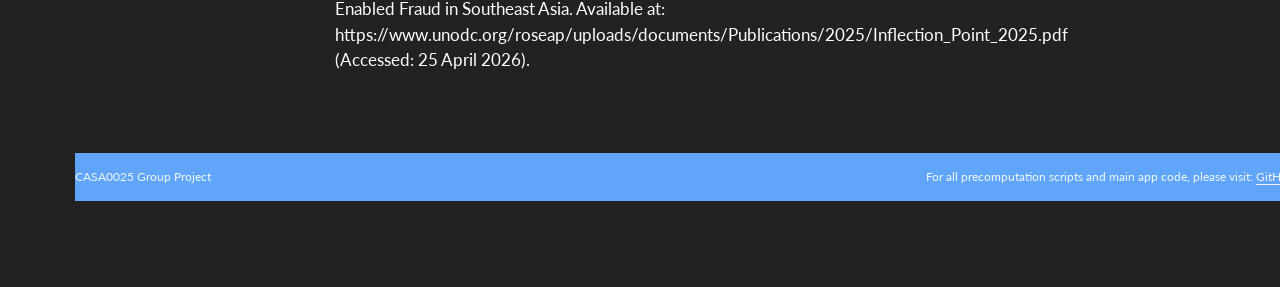
==== commit 556a23cc: "simplify contents" ====
--- a/docs/index.html
+++ b/docs/index.html
@@ -374,7 +374,7 @@
 
 <section id="project-summary" class="level2">
 <h2 class="anchored" data-anchor-id="project-summary">Project Summary</h2>
-<p>This project develops a Google Earth Engine (GEE)–based application for exploring candidate locations that are spatially similar to documented scam compound sites, and explore spatial patterns of suspected scam compounds in Southeast Asia, specifically within Cambodia-Vietnam AOI. This model, referencing data from Amnesty International(2025) and Australian Strategic Policy Institute (ASPI) (2025), combines Google Satellite Embedding similarity, Sentinel-2 change indicators, VIIRS night-time lights, and contextual distance variables, to identify high-risk areas. The Cambodia–Vietnam analysis contains 53 confirmed reported sites, 45 suspected reported sites, and 22 control points within the AOI. Confirmed sites were used to build a reproducible embedding-based screening workflow, while suspected and control points were used to evaluate whether the output behaved as a broad screening layer or a more selective prioritisation layer. The interactive web platform can provides a interpretable way to explore possible compound-like development patterns for researchers, journalists and human-rights monitors, and help governments and law enforcement agencies combat criminal gangs to some extent, and better protect national border security.</p>
+<p>This project developed a Google Earth Engine-based application to analyze suspected fraud compounds in Southeast Asia. Referencing Amnesty International and ASPI (2025) data, the model integrates satellite embedding similarity, Sentinel-2 change indicators, nighttime lights, and spatial variables. The analysis included 53 confirmed, 45 suspected, and 22 control sites in the study area to build a reproducible screening workflow by identifying points and to evaluate model performance through suspected locations and control points. This interactive platform enables researchers, journalists, and observers to explore development patterns, assisting governments in monitoring border security and combating organized crime through an interpretable, data-driven framework.</p>
 <div style="text-align: center;">
 <p><img src="images/summary picture.jpg" class="img-fluid" style="width:100.0%"></p>
 <p style="font-size: 0.9em; margin-top: 0.5em;">
@@ -384,7 +384,7 @@
 <hr>
 <section id="problem-statement" class="level3">
 <h3 class="anchored" data-anchor-id="problem-statement">Problem Statement</h3>
-<p>Transnational organized crime and the rapid expansion of cyber scams across Southeast Asia have emerged as a significant humanitarian and security crisis (UNODC, 2025). Despite their scale, these compounds remain difficult to systematically detect due to their strategic placement in border regions and their deliberate spatial overlap with legitimate commercial environments (ASPI, 2025). Traditional monitoring is often hindered by fragmented reporting and a critical shortage of verified ground-truth data (Global Initiative, 2026). Our application addresses this gap by providing a reproducible, satellite-based screening tool that bridges the divide between remote sensing technology and policy-oriented investigation. By grounding our analysis in documented reference cases, this platform offers an intuitive interface for researchers and policymakers to visualize high-risk expansion zones, helps overcome long-standing barriers in cross-border data sharing and regional security planning.</p>
+<p>Transnational cyber scams in Southeast Asia present a major humanitarian crisis (UNODC, 2025). Criminal gangs are strategically located in border areas and spatially overlap with legitimate commerce (ASPI, 2025), alongside fragmented reporting (Global Initiative, 2026). Our application bridges the gap between remote sensing technology and policy-oriented surveys by providing a reproducible, satellite-based screening tool. By grounding analysis in documented reference cases, the platform offers an intuitive interface to visualize high-risk zones, helping researchers and policymakers overcome data-sharing barriers and enhance regional security planning.</p>
 </section>
 <section id="end-user" class="level3">
 <h3 class="anchored" data-anchor-id="end-user">End User</h3>
@@ -452,10 +452,8 @@
 </section>
 <section id="methodology" class="level3">
 <h3 class="anchored" data-anchor-id="methodology">Methodology</h3>
-<p>The analysis pipeline operates in two stages:</p>
 <p><strong>Stage 1 — Satellite Embedding Similarity</strong></p>
-<p>Stage 1 uses the Google Satellite Embedding V1 annual dataset for 2024. In this dataset, each pixel is represented by a 64-dimensional embedding vector that summarises multi-source satellite information. Within the Cambodia–Vietnam AOI, 53 confirmed reported sites were available, but only three reproducible confirmed Cambodia reference samples were used for the current embedding run. This small reference set was retained after sensitivity testing because increasing the reference count did not materially improve recovery of known sites, but increased computation.</p>
-<p>For each reference sample, the embedding vector was compared with every pixel in the AOI using dot-product similarity. The final similarity surface was calculated as the mean of each reference similarity image:</p>
+<p>Stage 1 applies Google Satellite Embedding similarity to compare 2024 Cambodia–Vietnam pixels with three confirmed Cambodia reference samples. Pixels above the p97 similarity threshold are retained as broad candidates.</p>
 <p><span class="math display">\[
 s_j(x)=\mathbf{e}(x)\cdot\mathbf{r}_j
       =\sum_{k=0}^{63} e_k(x)r_{j,k}
@@ -472,16 +470,14 @@
 \end{cases}
 \]</span></p>
 <ul>
-<li>(x) is a pixel within the AOI;</li>
-<li>((x)) is the 64-dimensional embedding vector of that pixel;</li>
-<li>(_j) is the embedding vector of the j-th confirmed reference sample;</li>
-<li>J is the current number of reference samples (J=3 in this condition);</li>
-<li>(S(x)) is the final mean similarity image.</li>
+<li><span class="math inline">\(x\)</span> is a pixel within the AOI;</li>
+<li><span class="math inline">\(\mathbf{e}(x)\)</span> is the 64-dimensional embedding vector of that pixel;</li>
+<li><span class="math inline">\(\mathbf{r}_j\)</span> is the embedding vector of the j-th confirmed reference sample;</li>
+<li><span class="math inline">\(J\)</span> is the current number of reference samples (<span class="math inline">\(J=3\)</span> in this condition);</li>
+<li><span class="math inline">\(S(x)\)</span> is the final mean similarity image.</li>
 </ul>
-<p>Small isolated fragments were removed using a connected pixel filter, and the cleaned raster was vectorised into Stage 1 candidate points. Selected the p97 because it reduced the matched area ratio relative to p95, while still retaining near-complete coverage of known confirmed and suspected locations.</p>
 <p><strong>Stage 2 — Indicator-Based Refinement</strong></p>
-<p>Stage 1 is intentionally broad, so Stage 2 refines the candidate set using interpretable contextual indicators. Candidate points were converted into 500 m buffered zones, and mean values were extracted from a 2021–2024 metric stack containing Sentinel-2 spectral indices, VIIRS night-time lights, and distance variables.</p>
-<p>The main change metrics are:</p>
+<p>Stage 2 converts candidates into 500 m zones and extracts NDVI/NDBI change, VIIRS nighttime light change, distance variables and candidate zone area.</p>
 <p><span class="math display">\[
 \text{NDVI}=\frac{NIR-Red}{NIR+Red}
 \]</span></p>
@@ -491,7 +487,7 @@
 <p><span class="math display">\[
 \Delta X = X_{2024}-X_{2021}
 \]</span></p>
-<p>And an increase in built up signal combined with a decrease in vegetation signal is defined as development evidence :</p>
+<p>Candidates are tiered using development and activity flags.</p>
 <p><span class="math display">\[
 \text{development flag} = (\Delta \text{NDBI} &gt; 0) \land (\Delta \text{NDVI} &lt; 0)
 \]</span></p>
@@ -499,10 +495,23 @@
 <p><span class="math display">\[
 \text{activity flag} = \Delta \text{NTL} &gt; 0
 \]</span></p>
-<p>Candidates were then assigned to priority tiers. High priority candidates triggered both development and activity flags; medium priority candidates triggered one of the two flags; and low-priority candidates triggered neither flag but retained to preserve uncertainty. Border distance was retained as contextual information rather than used as a hard filtering gate in the final tiering.</p>
+<p>Spatial context is represented by proximity and size variables:</p>
+<p><span class="math display">\[
+d_{\text{confirmed}}(i)=\min_{c \in C}\text{dist}(Z_i,c)
+\]</span></p>
+<p><span class="math display">\[
+d_{\text{border}}(i)=D_B(\text{centroid}(Z_i))
+\]</span></p>
+<p><span class="math display">\[
+A_i=\text{area}(Z_i)
+\]</span></p>
+<ul>
+<li><span class="math inline">\(Z_i\)</span> is the 500 m candidate zone,</li>
+<li><span class="math inline">\(C\)</span> is the set of confirmed sites，</li>
+<li><span class="math inline">\(D_B\)</span> is the raster distance surface generated from national borders.</li>
+</ul>
 <p><strong>Validation</strong></p>
-<p>Validation was conducted in two parts. First, Stage 1 was evaluated using raster overlap checks against suspected sites, non-reference confirmed sites, held out confirmed samples, and control points. This showed that the 97th percentile embedding layer had very high recall, including a mean held out confirmed recall of 1.0 across repeated splits, but it also captured control points. Therefore, Stage 1 was interpreted as a high recall screening surface rather than a precise classifier.</p>
-<p>Second, Stage 2 was evaluated using vector overlap checks for the high, medium, low, and all refined candidate layers. The refined layer reduced control hits from 22/22 under Stage 1 to 7/22 for all refined candidates within 500 m, but recall for known sites also dropped. Therefore, the final output should be read as a prioritisation layer for further investigation, not as a verified list of scam compounds.</p>
+<p>Validation compares outputs with suspected, non-reference confirmed, held out confirmed and control points.</p>
 <hr>
 </section>
 <section id="interface" class="level3">
@@ -544,9 +553,8 @@
 <h2 class="anchored" data-anchor-id="how-it-works">How it Works</h2>
 <section id="data-preparation-and-precomputations" class="level3">
 <h3 class="anchored" data-anchor-id="data-preparation-and-precomputations">1. Data Preparation and Precomputations</h3>
-<p>Before the app is loaded, the main candidate surfaces and diagnostic metrics are prepared in Google Earth Engine. The later interface code consumes these precomputed outputs rather than recalculating the full analysis during user interaction. Below are key code examples illustrating the core logic.</p>
 <p><strong>Stage 1: Embedding Similarity</strong></p>
-<p>The first code cell loads the 2024 Google Satellite Embedding image for the Cambodia–Vietnam AOI and samples embedding vectors at the selected confirmed reference sites. Each sampled reference vector is converted back into a constant image so that it can be compared pixel by pixel with the full embedding image. The dot product across embedding bands produces one similarity image per reference sample, and these images are averaged to create the final Stage 1 similarity surface.</p>
+<p>The first step loads the 2024 Google Satellite Embedding image for the Cambodia–Vietnam AOI and samples vectors from three confirmed reference sites. Each reference vector is converted into a constant image and compared pixel by pixel with the full embedding image by dot product similarity. The mean of the reference similarity images becomes the Stage 1 similarity surface.</p>
 <div class="code-copy-outer-scaffold"><div class="sourceCode" id="cb1"><pre class="sourceCode js code-with-copy"><code class="sourceCode javascript"><span id="cb1-1"><a href="#cb1-1" aria-hidden="true" tabindex="-1"></a><span class="kw">var</span> embeddings <span class="op">=</span> ee<span class="op">.</span><span class="fu">ImageCollection</span>(<span class="st">'GOOGLE/SATELLITE_EMBEDDING/V1/ANNUAL'</span>)<span class="op">;</span></span>
 <span id="cb1-2"><a href="#cb1-2" aria-hidden="true" tabindex="-1"></a></span>
 <span id="cb1-3"><a href="#cb1-3" aria-hidden="true" tabindex="-1"></a><span class="kw">var</span> embeddingImage <span class="op">=</span> embeddings</span>
@@ -583,9 +591,9 @@
 <span id="cb1-34"><a href="#cb1-34" aria-hidden="true" tabindex="-1"></a>)<span class="op">;</span></span>
 <span id="cb1-35"><a href="#cb1-35" aria-hidden="true" tabindex="-1"></a></span>
 <span id="cb1-36"><a href="#cb1-36" aria-hidden="true" tabindex="-1"></a><span class="kw">var</span> meanSimilarity <span class="op">=</span> similarityImages<span class="op">.</span><span class="fu">mean</span>()<span class="op">;</span></span></code></pre></div><button title="Copy to Clipboard" class="code-copy-button"><i class="bi"></i></button></div>
-<p>This step produces a broad screening. Pixels above the p97 similarity threshold are treated as candidate areas because they resemble the reference sites in embedding space. The validation results show that this layer has very high recall for known confirmed sites, but it is not sufficiently selective on its own, so the output is passed into stage 2 for contextual refinement.</p>
+<p>Pixels above the p97 threshold are retained as broad candidates. This layer is designed for high recall, so it is passed to Stage 2 for refinement.</p>
 <p><strong>Stage 2.1: Computing Candidate-Level Metrics</strong></p>
-<p>Stage 2 converts the broad embedding output into interpretable candidate level evidence. The code below builds annual Sentinel-2 median composites for 2021 and 2024, then computes NDVI and NDBI for both years. The difference bands, <code>dNDVI_2021_2024</code> and <code>dNDBI_2021_2024</code>, are used to describe vegetation loss and built up signal change around each candidate zone.</p>
+<p>Stage 2 uses 500 m candidate zones to build candidate-level metrics. Sentinel-2 and VIIRS composites produce NDVI/NDBI and night-time light change indicators.</p>
 <div class="code-copy-outer-scaffold"><div class="sourceCode" id="cb2"><pre class="sourceCode js code-with-copy"><code class="sourceCode javascript"><span id="cb2-1"><a href="#cb2-1" aria-hidden="true" tabindex="-1"></a><span class="kw">function</span> <span class="fu">getS2Composite</span>(year<span class="op">,</span> aoi) {</span>
 <span id="cb2-2"><a href="#cb2-2" aria-hidden="true" tabindex="-1"></a>  <span class="kw">var</span> startDate <span class="op">=</span> ee<span class="op">.</span><span class="at">Date</span><span class="op">.</span><span class="fu">fromYMD</span>(year<span class="op">,</span> <span class="dv">1</span><span class="op">,</span> <span class="dv">1</span>)<span class="op">;</span></span>
 <span id="cb2-3"><a href="#cb2-3" aria-hidden="true" tabindex="-1"></a>  <span class="kw">var</span> endDate <span class="op">=</span> startDate<span class="op">.</span><span class="fu">advance</span>(<span class="dv">1</span><span class="op">,</span> <span class="st">'year'</span>)<span class="op">;</span></span>
@@ -616,8 +624,7 @@
 <span id="cb2-28"><a href="#cb2-28" aria-hidden="true" tabindex="-1"></a>  <span class="cf">return</span> ndviA<span class="op">.</span><span class="fu">addBands</span>(ndviB)<span class="op">.</span><span class="fu">addBands</span>(ndbiA)<span class="op">.</span><span class="fu">addBands</span>(ndbiB)</span>
 <span id="cb2-29"><a href="#cb2-29" aria-hidden="true" tabindex="-1"></a>              <span class="op">.</span><span class="fu">addBands</span>(dNDVI)<span class="op">.</span><span class="fu">addBands</span>(dNDBI)<span class="op">;</span></span>
 <span id="cb2-30"><a href="#cb2-30" aria-hidden="true" tabindex="-1"></a>}</span></code></pre></div><button title="Copy to Clipboard" class="code-copy-button"><i class="bi"></i></button></div>
-<p>These metrics are not direct indicators of criminal activity. Decreasing NDVI may indicate vegetation loss or land clearance, while increasing NDBI may suggest stronger built up or impervious surface signal. In the final steps, these bands are reduced over 500 m candidate buffers to produce candidate level mean values.</p>
-<p>Stage 2 also calculates spatial context variables for each 500 m candidate zone. These variables describe the candidate geometry and its relationship to known spatial patterns, including candidate-zone area, distance to the nearest confirmed site, and distance to the nearest national border. They are included in the exported candidate metrics table as <code>area_sqm</code>, <code>dist_to_confirmed_m</code>, and <code>dist_to_border_m</code>.</p>
+<p>Candidate zones also receive proximity context, including distance to the nearest confirmed site.</p>
 <div class="code-copy-outer-scaffold"><div class="sourceCode" id="cb3"><pre class="sourceCode js code-with-copy"><code class="sourceCode javascript"><span id="cb3-1"><a href="#cb3-1" aria-hidden="true" tabindex="-1"></a><span class="kw">var</span> confirmedGeom <span class="op">=</span> confirmed<span class="op">.</span><span class="fu">geometry</span>()<span class="op">;</span></span>
 <span id="cb3-2"><a href="#cb3-2" aria-hidden="true" tabindex="-1"></a></span>
 <span id="cb3-3"><a href="#cb3-3" aria-hidden="true" tabindex="-1"></a>candidateMetrics <span class="op">=</span> candidateMetrics<span class="op">.</span><span class="fu">map</span>(<span class="kw">function</span>(f) {</span>
@@ -630,7 +637,7 @@
 <span id="cb3-10"><a href="#cb3-10" aria-hidden="true" tabindex="-1"></a>    <span class="dt">analysis_year</span><span class="op">:</span> analysisYear</span>
 <span id="cb3-11"><a href="#cb3-11" aria-hidden="true" tabindex="-1"></a>  })<span class="op">;</span></span>
 <span id="cb3-12"><a href="#cb3-12" aria-hidden="true" tabindex="-1"></a>})<span class="op">;</span></span></code></pre></div><button title="Copy to Clipboard" class="code-copy-button"><i class="bi"></i></button></div>
-<p>For border distance, the workflow uses a raster-based distance transform rather than repeated vector distance calculations. Direct vector distance operations against complex national boundary geometries can be costly in Google Earth Engine when applied to many candidate zones. The boundary features are therefore painted into a binary raster, converted into a distance surface with <code>fastDistanceTransform()</code>, and sampled at each candidate zone centroid. But it was not used as a hard gate in the final high/medium/low tiering due to data missing.</p>
+<p>Border distance and area are added as spatial context fields. Border distance uses a raster distance surface with <code>fastDistanceTransform()</code>, avoiding repeated vector distance calculations.</p>
 <div class="code-copy-outer-scaffold"><div class="sourceCode" id="cb4"><pre class="sourceCode js code-with-copy"><code class="sourceCode javascript"><span id="cb4-1"><a href="#cb4-1" aria-hidden="true" tabindex="-1"></a><span class="kw">var</span> countries <span class="op">=</span> ee<span class="op">.</span><span class="fu">FeatureCollection</span>(<span class="st">'FAO/GAUL/2015/level0'</span>)</span>
 <span id="cb4-2"><a href="#cb4-2" aria-hidden="true" tabindex="-1"></a>  <span class="op">.</span><span class="fu">filterBounds</span>(aoi)<span class="op">;</span></span>
 <span id="cb4-3"><a href="#cb4-3" aria-hidden="true" tabindex="-1"></a></span>
@@ -658,9 +665,9 @@
 <span id="cb4-25"><a href="#cb4-25" aria-hidden="true" tabindex="-1"></a>    <span class="dt">area_sqm</span><span class="op">:</span> areaSqm</span>
 <span id="cb4-26"><a href="#cb4-26" aria-hidden="true" tabindex="-1"></a>  })<span class="op">;</span></span>
 <span id="cb4-27"><a href="#cb4-27" aria-hidden="true" tabindex="-1"></a>})<span class="op">;</span></span></code></pre></div><button title="Copy to Clipboard" class="code-copy-button"><i class="bi"></i></button></div>
-<p>The resulting spatial context fields are carried into the final summary table. The variable <code>dist_to_border_m</code> is used to derive <code>near_border_flag</code>, while <code>area_sqm</code> is retained as candidate-zone metadata and displayed in the application together with the other candidate attributes.</p>
+<p>These fields feed the final summary table and app display.</p>
 <p><strong>Stage 2.2: Candidate Tier Classification</strong></p>
-<p>The tiering step uses the precomputed candidate metrics, a candidate is flagged for development evidence when built up signal increases and vegetation signal decreases. It is flagged for activity evidence when night time light radiance increases. These two flags are then combined to produce high, medium and low analytical priority tiers.</p>
+<p>Precomputed metrics are converted into development and activity flags, then combined into high, medium and low priority tiers.</p>
 <div class="code-copy-outer-scaffold"><div class="sourceCode" id="cb5"><pre class="sourceCode js code-with-copy"><code class="sourceCode javascript"><span id="cb5-1"><a href="#cb5-1" aria-hidden="true" tabindex="-1"></a><span class="kw">var</span> finalSummary <span class="op">=</span> candidateMetrics<span class="op">.</span><span class="fu">map</span>(<span class="kw">function</span>(f) {</span>
 <span id="cb5-2"><a href="#cb5-2" aria-hidden="true" tabindex="-1"></a>  <span class="kw">var</span> dNdbi <span class="op">=</span> ee<span class="op">.</span><span class="fu">Number</span>(f<span class="op">.</span><span class="fu">get</span>(<span class="st">'dNDBI_2021_2024'</span>))<span class="op">;</span></span>
 <span id="cb5-3"><a href="#cb5-3" aria-hidden="true" tabindex="-1"></a>  <span class="kw">var</span> dNdvi <span class="op">=</span> ee<span class="op">.</span><span class="fu">Number</span>(f<span class="op">.</span><span class="fu">get</span>(<span class="st">'dNDVI_2021_2024'</span>))<span class="op">;</span></span>
@@ -701,7 +708,7 @@
 <span id="cb5-38"><a href="#cb5-38" aria-hidden="true" tabindex="-1"></a>    <span class="dt">operational_priority_tier</span><span class="op">:</span> operationalTier</span>
 <span id="cb5-39"><a href="#cb5-39" aria-hidden="true" tabindex="-1"></a>  })<span class="op">;</span></span>
 <span id="cb5-40"><a href="#cb5-40" aria-hidden="true" tabindex="-1"></a>})<span class="op">;</span></span></code></pre></div><button title="Copy to Clipboard" class="code-copy-button"><i class="bi"></i></button></div>
-<p>The operational shortlist is narrower than the analytical high tier. It requires high priority status, proximity to a confirmed reported site, a minimum 2024 night time light value and positive night time light growth.</p>
+<p>The operational shortlist applies stricter proximity, night-time light and growth conditions for default display.</p>
 </section>
 <section id="interactive-visualization-and-analysis" class="level3">
 <h3 class="anchored" data-anchor-id="interactive-visualization-and-analysis">2. Interactive Visualization and Analysis</h3>
@@ -1434,4 +1441,4 @@
 
 
 
-</body></html>
+</body></html>
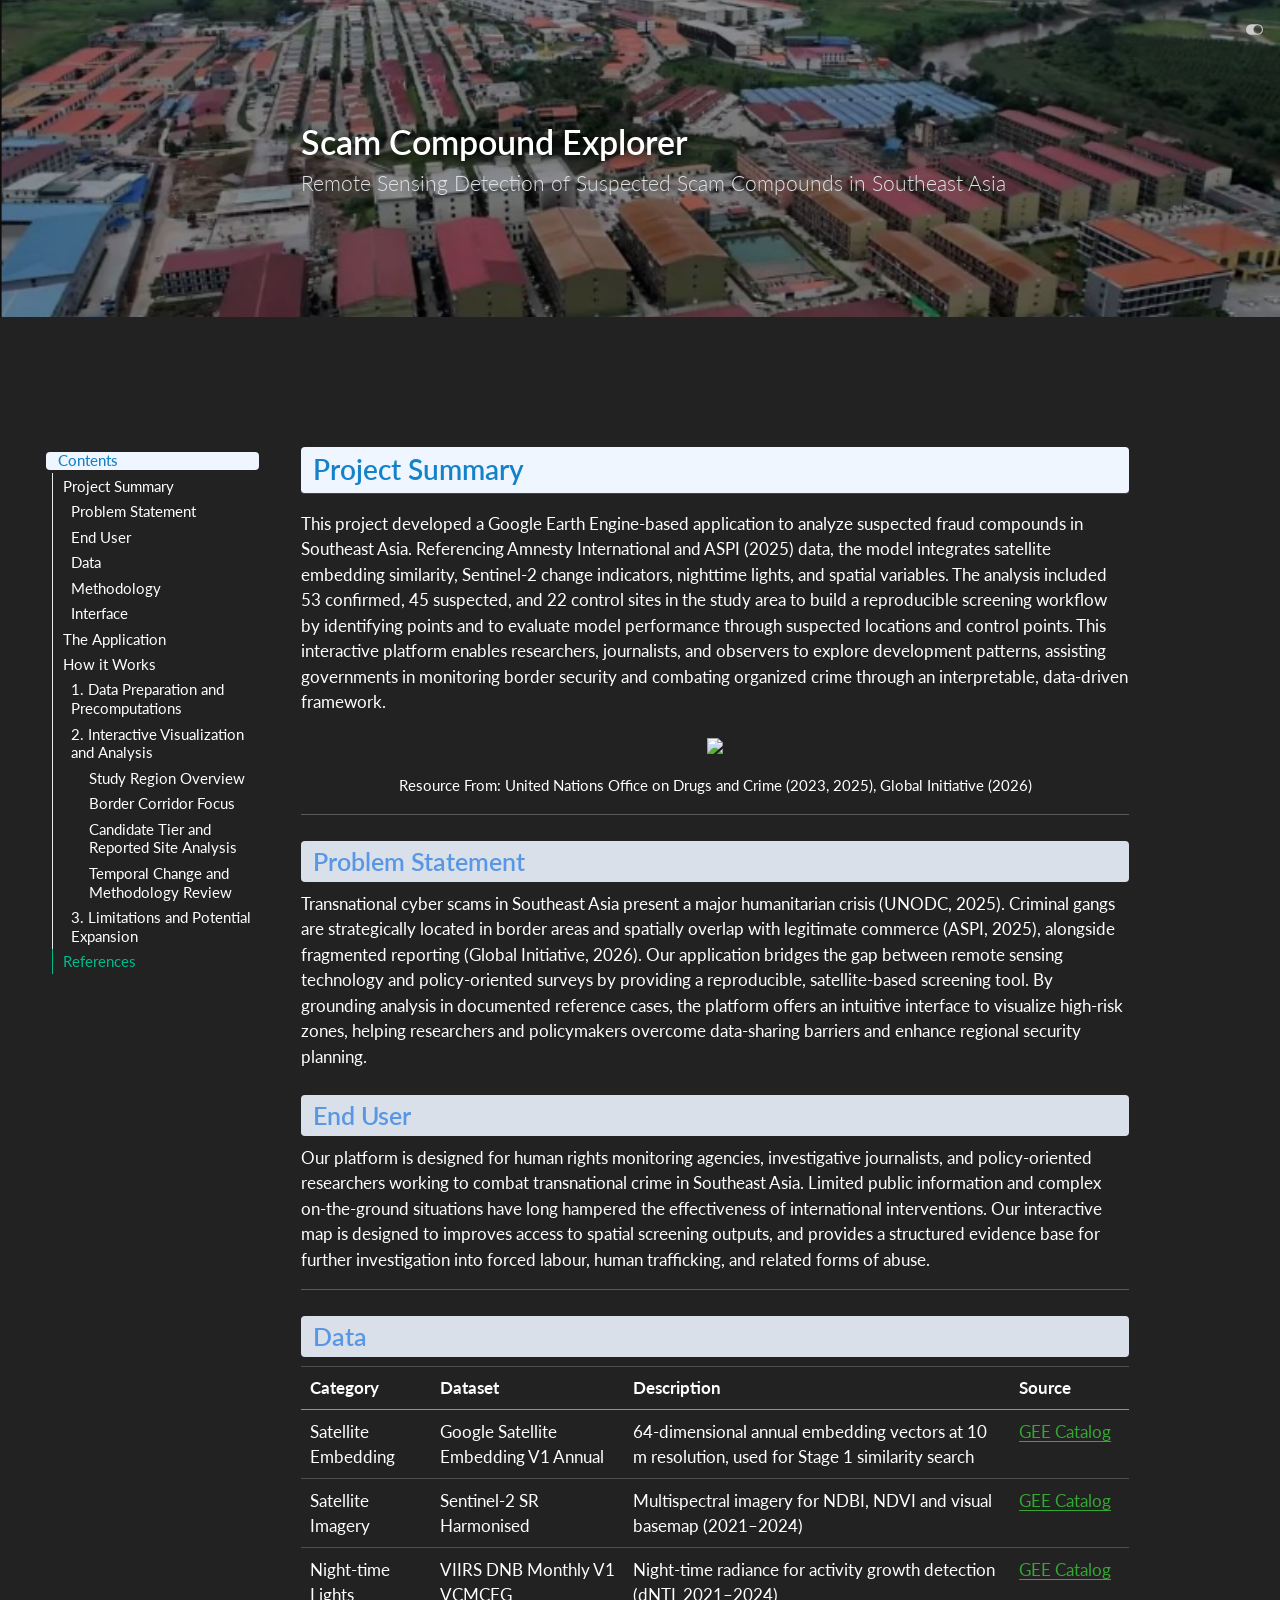
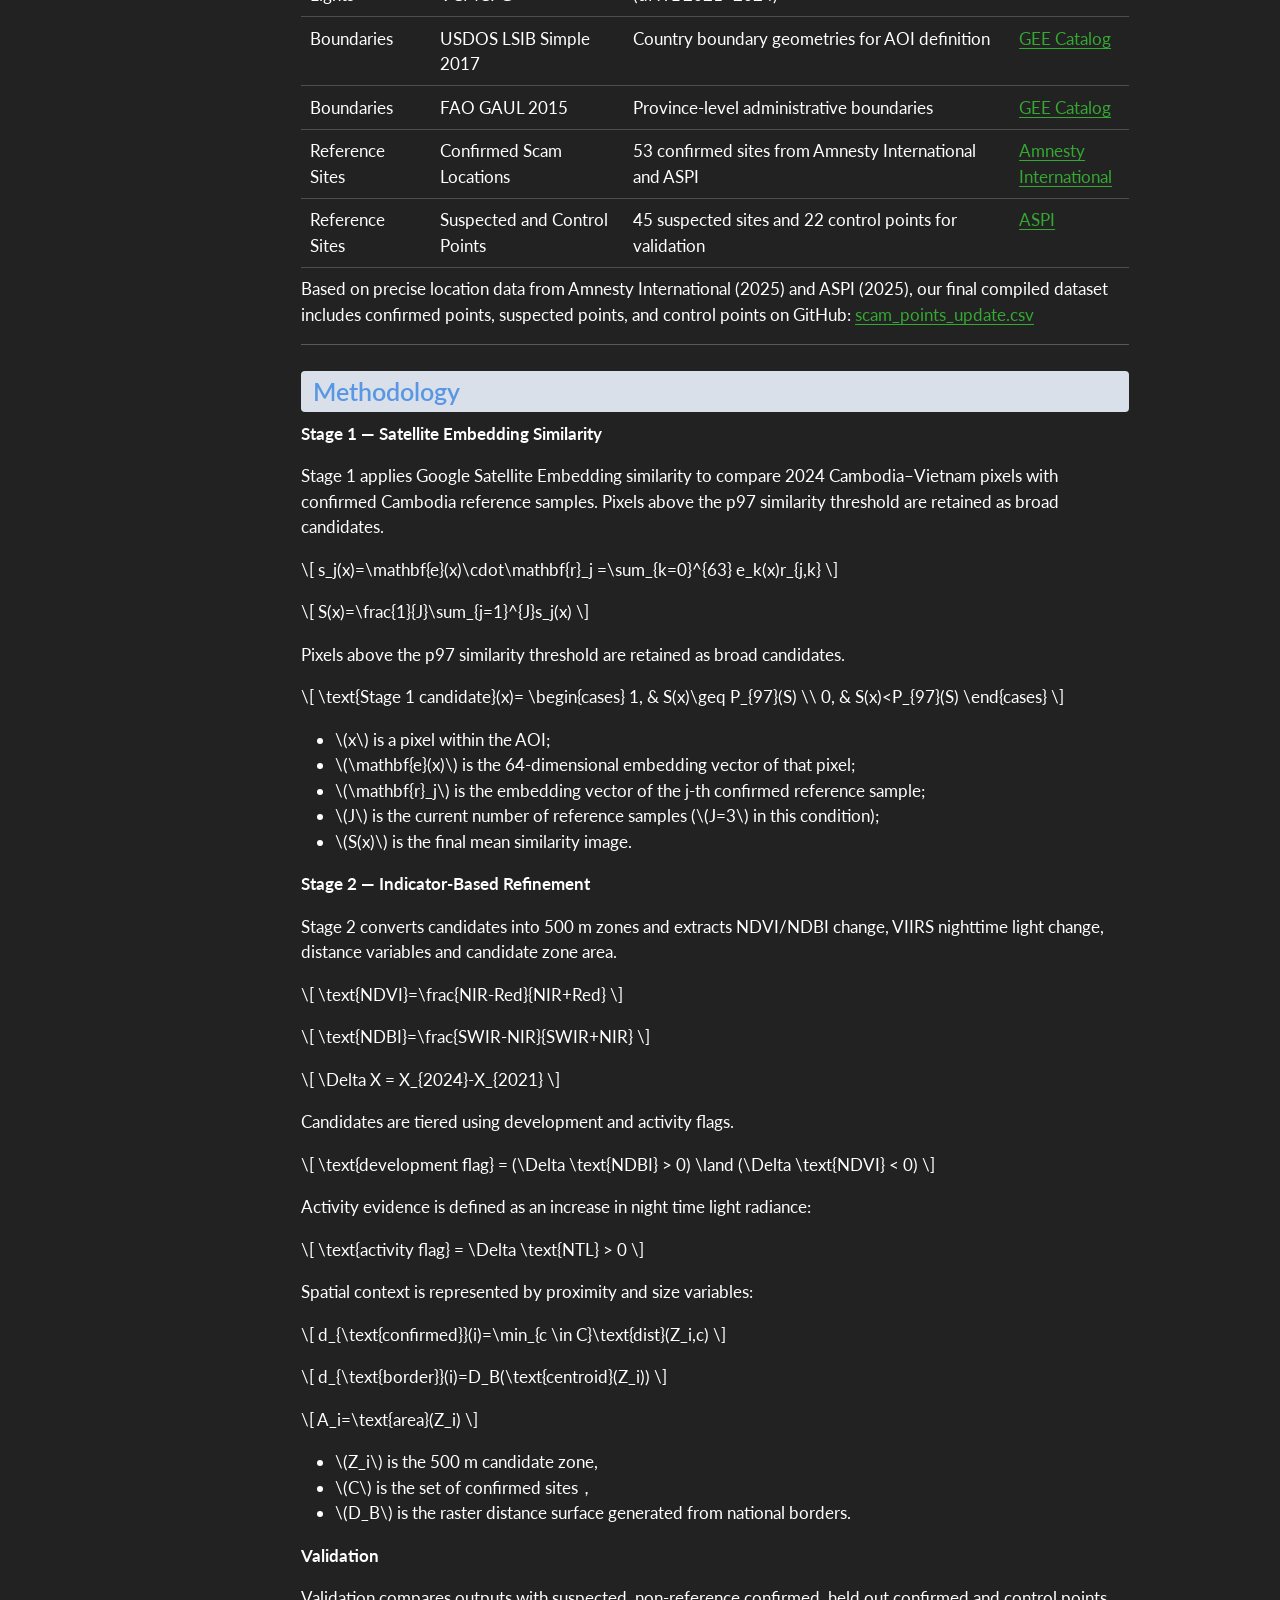
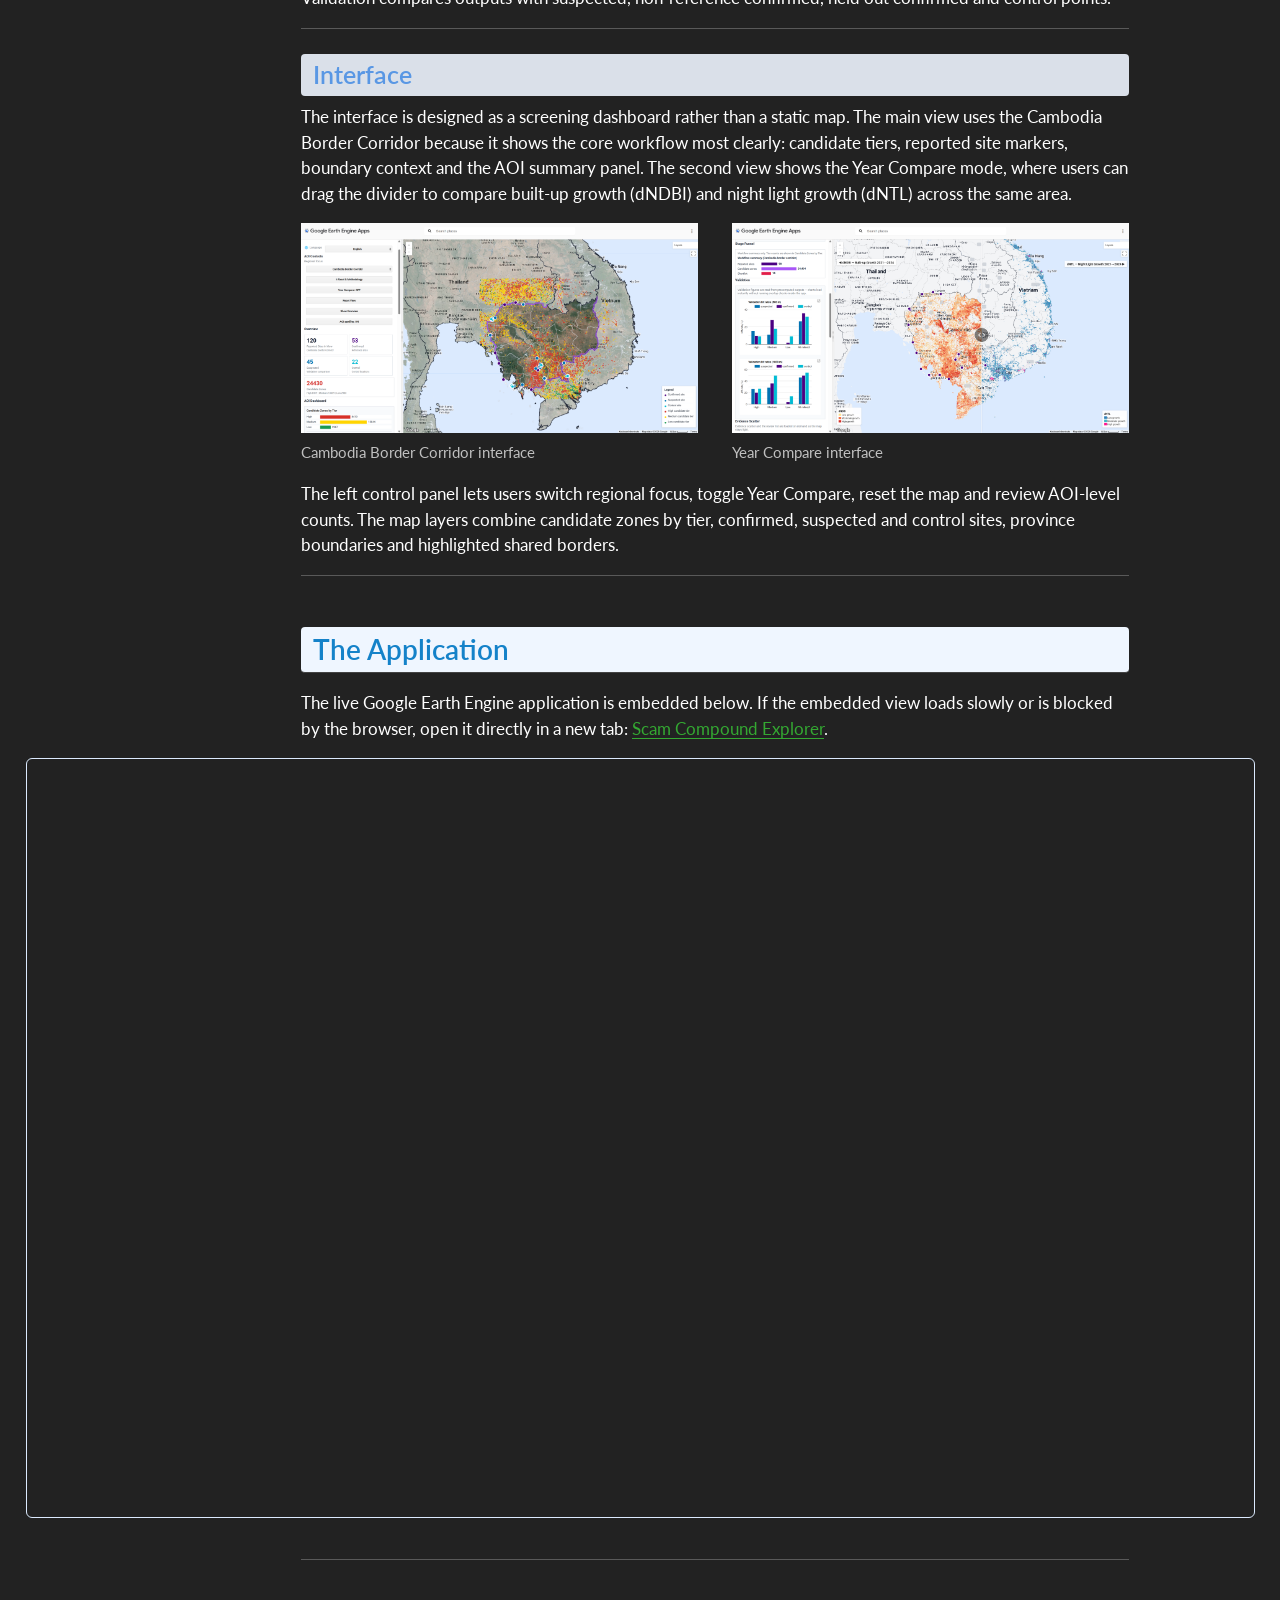
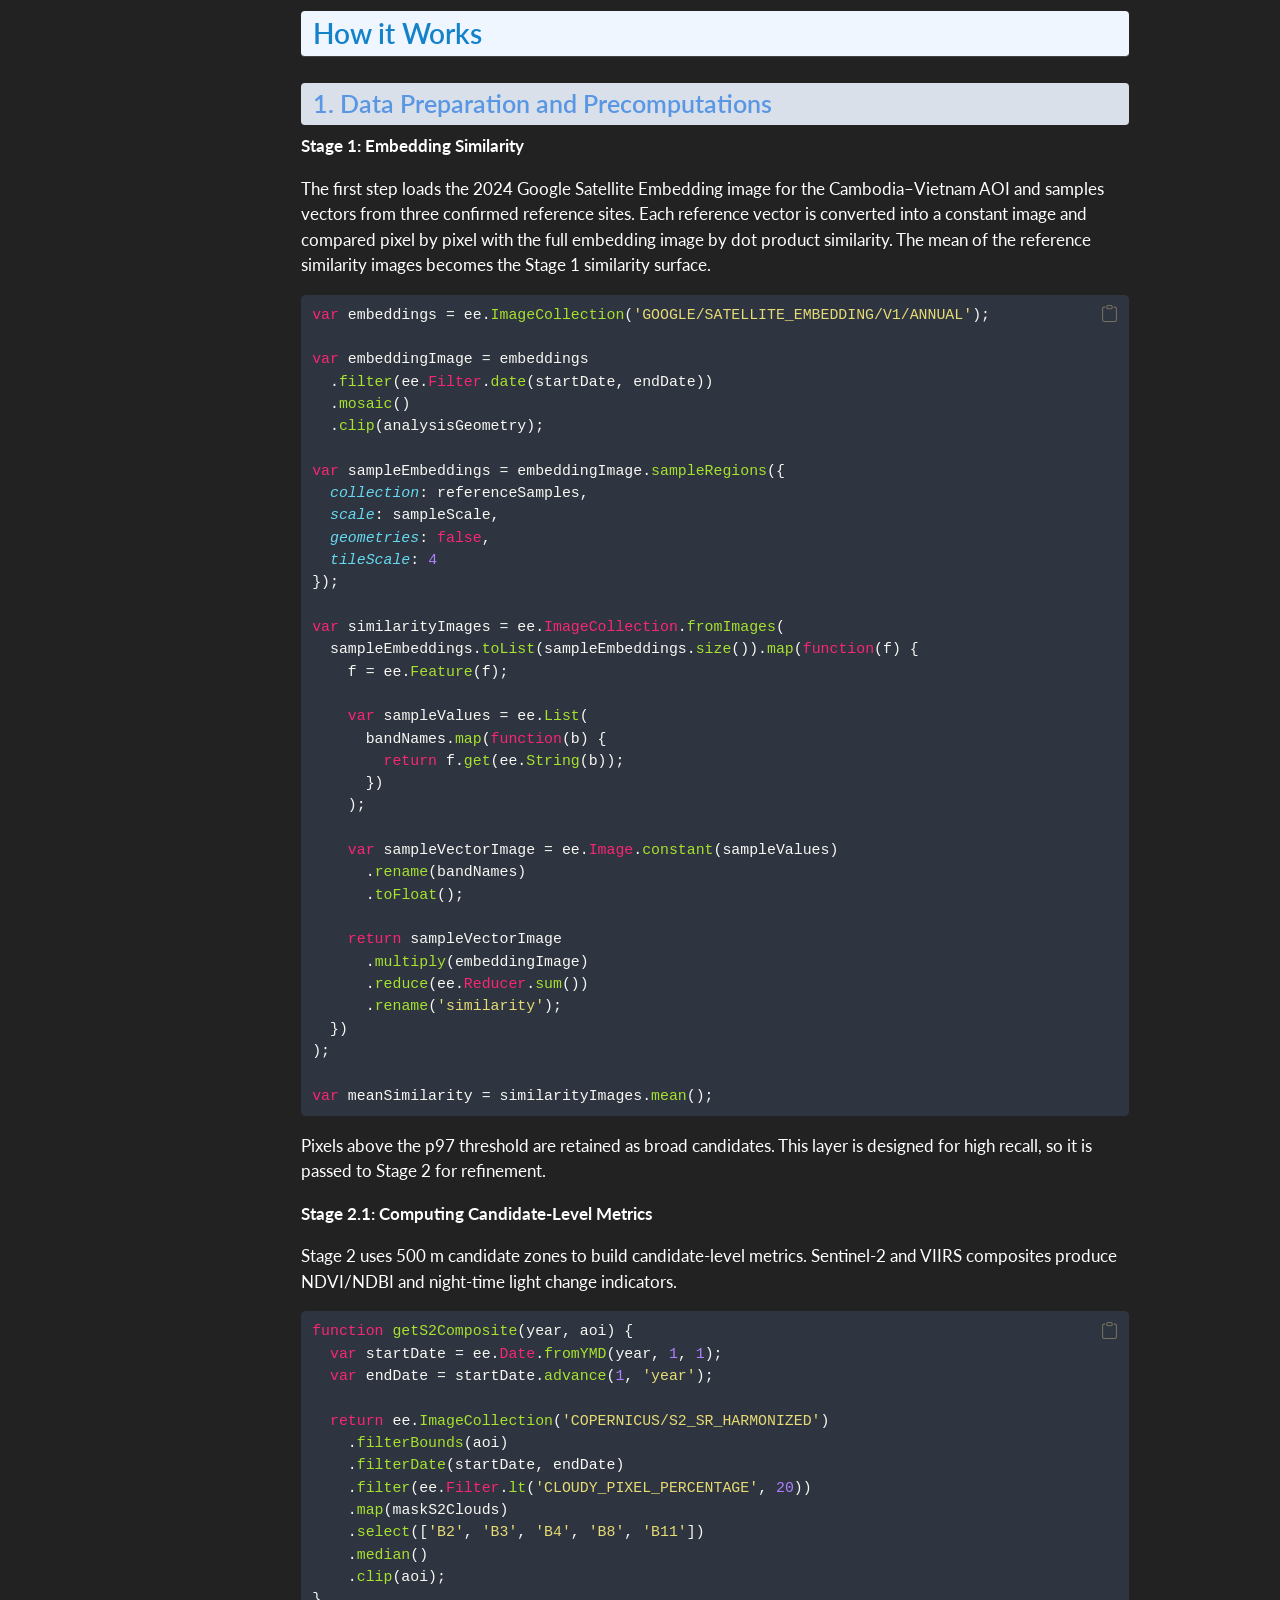
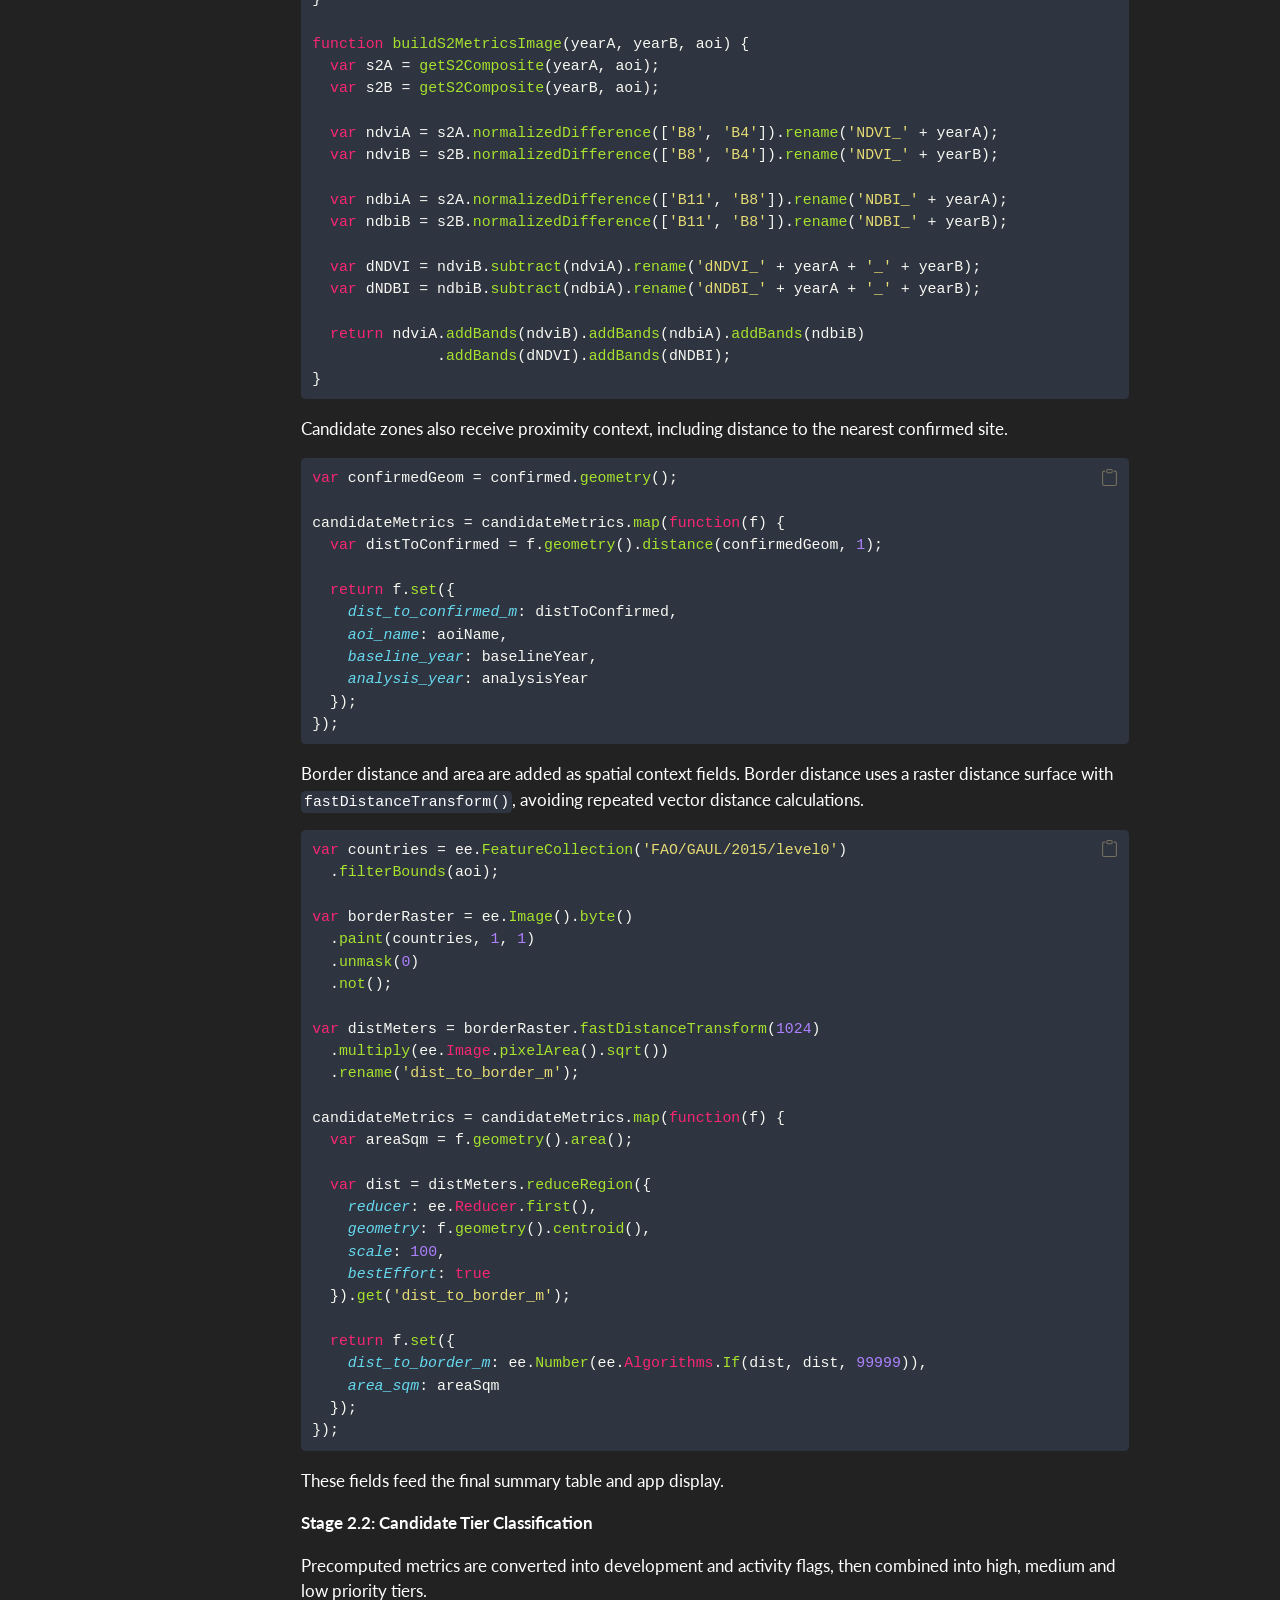
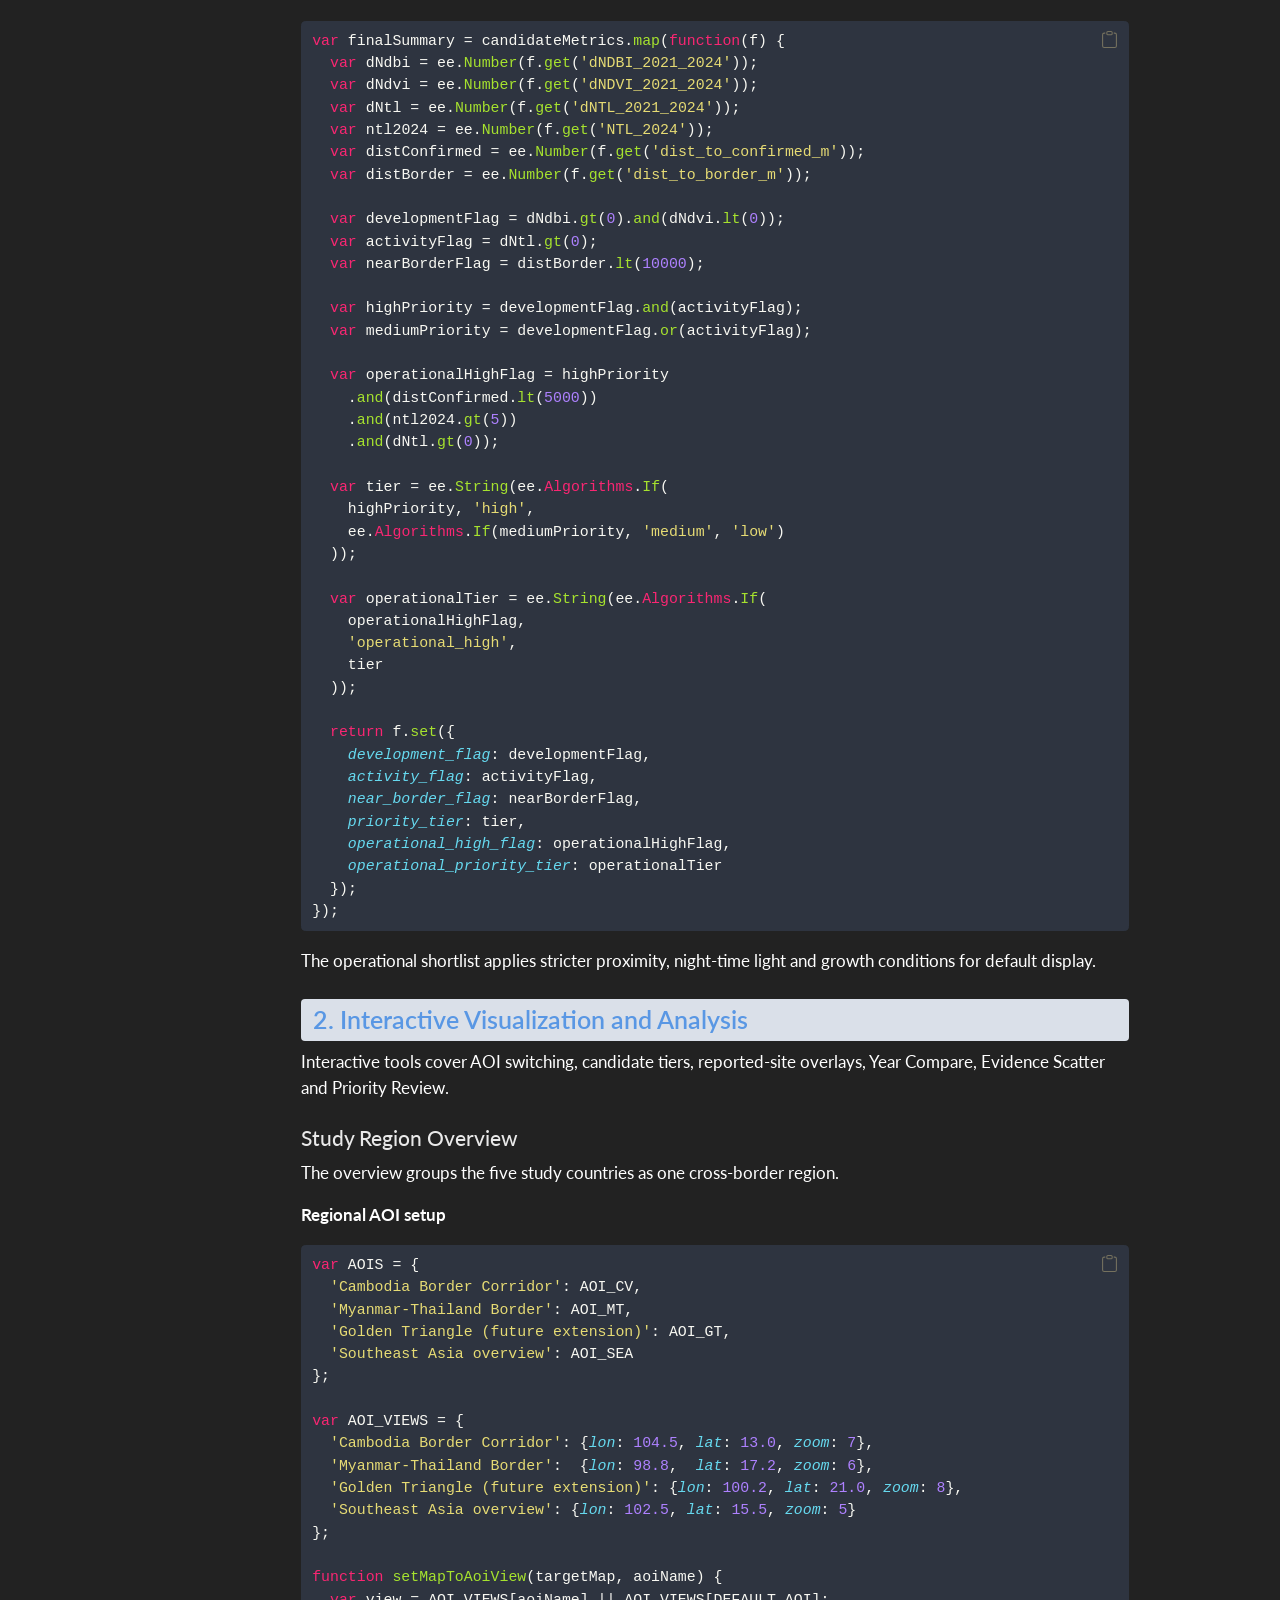
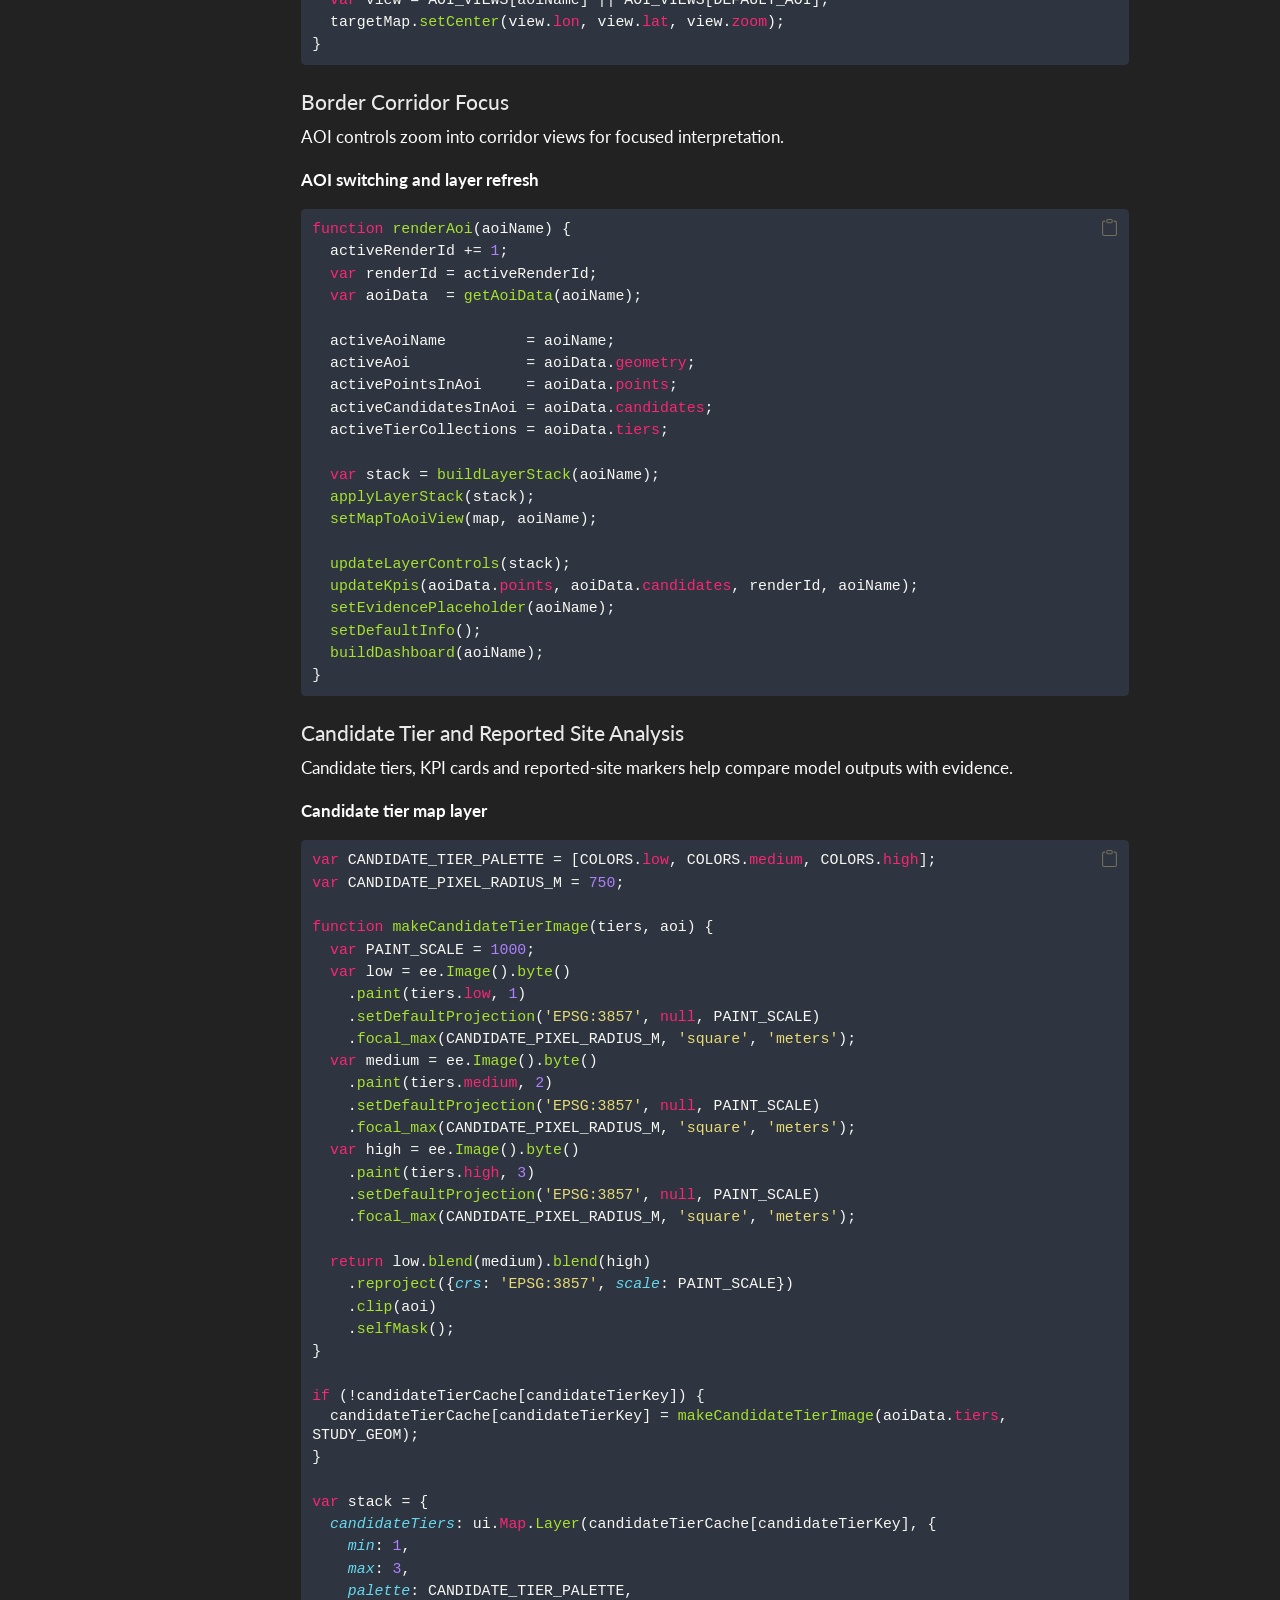
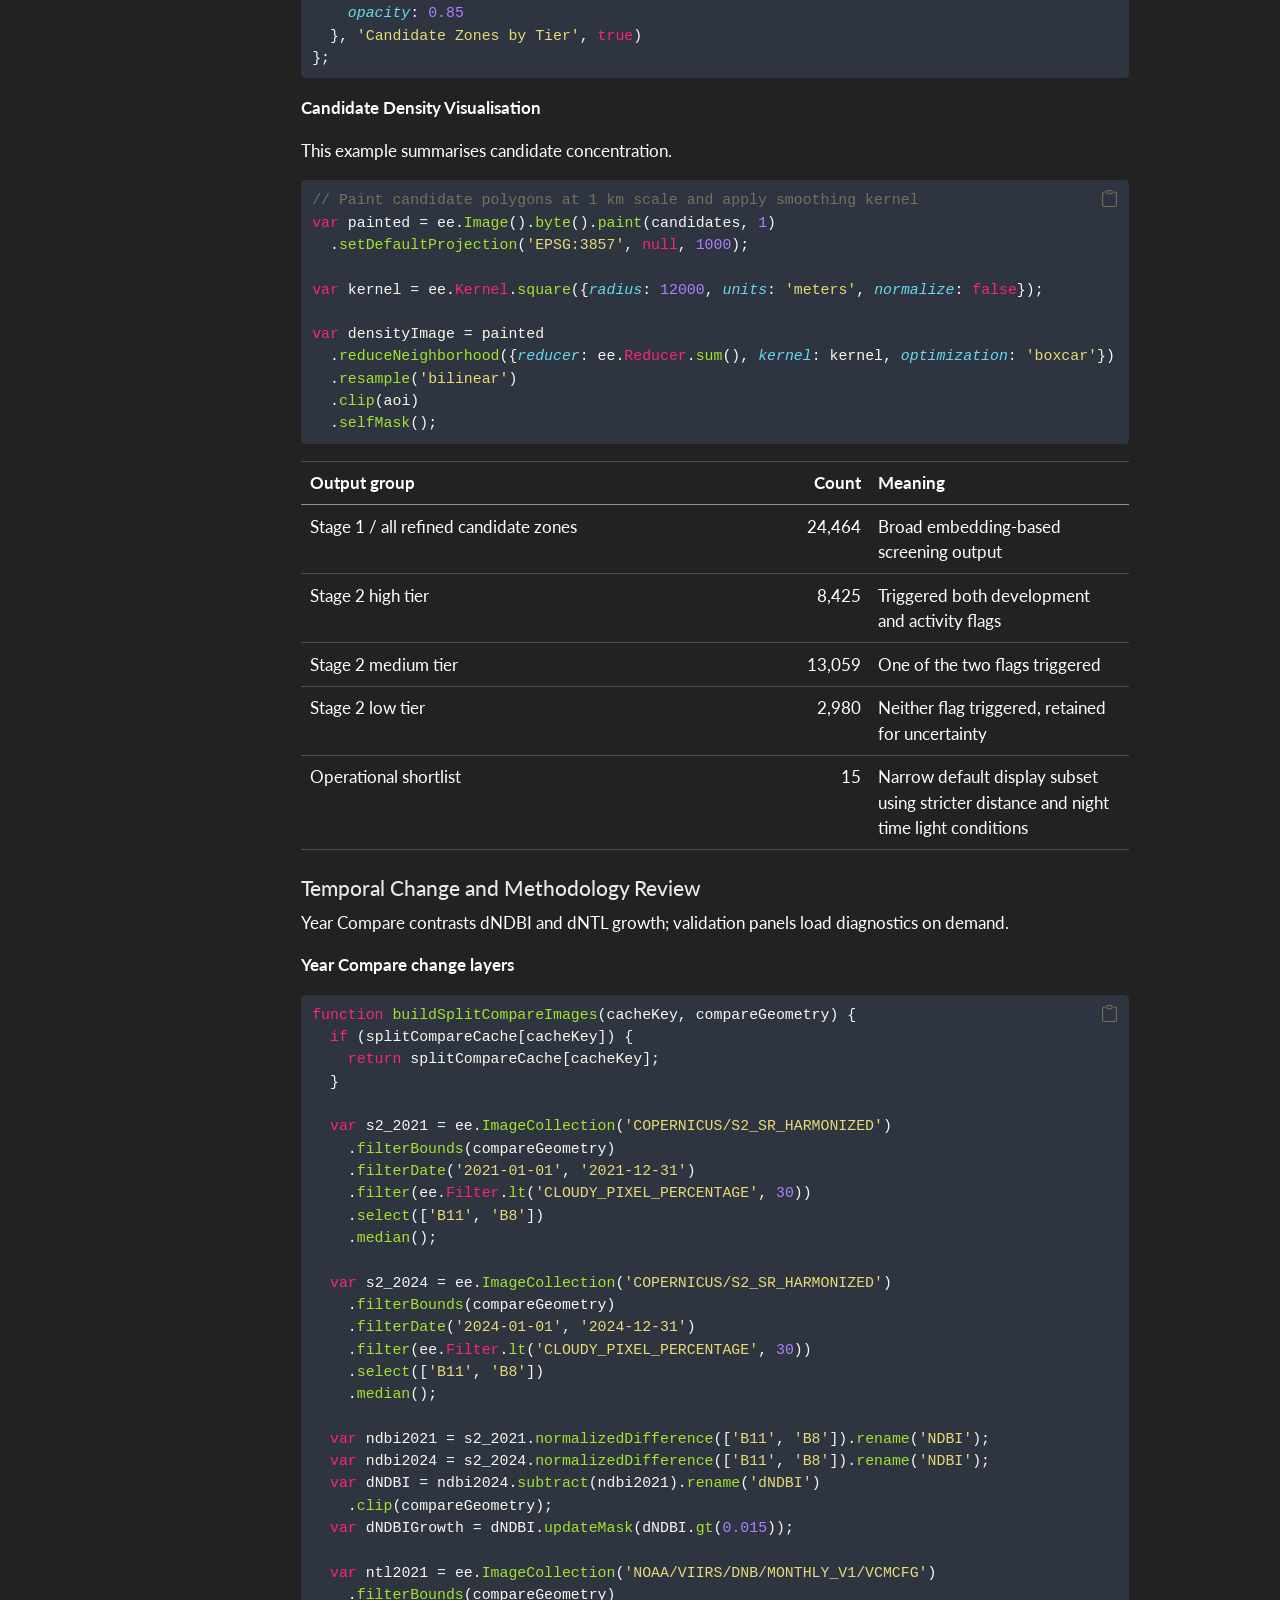
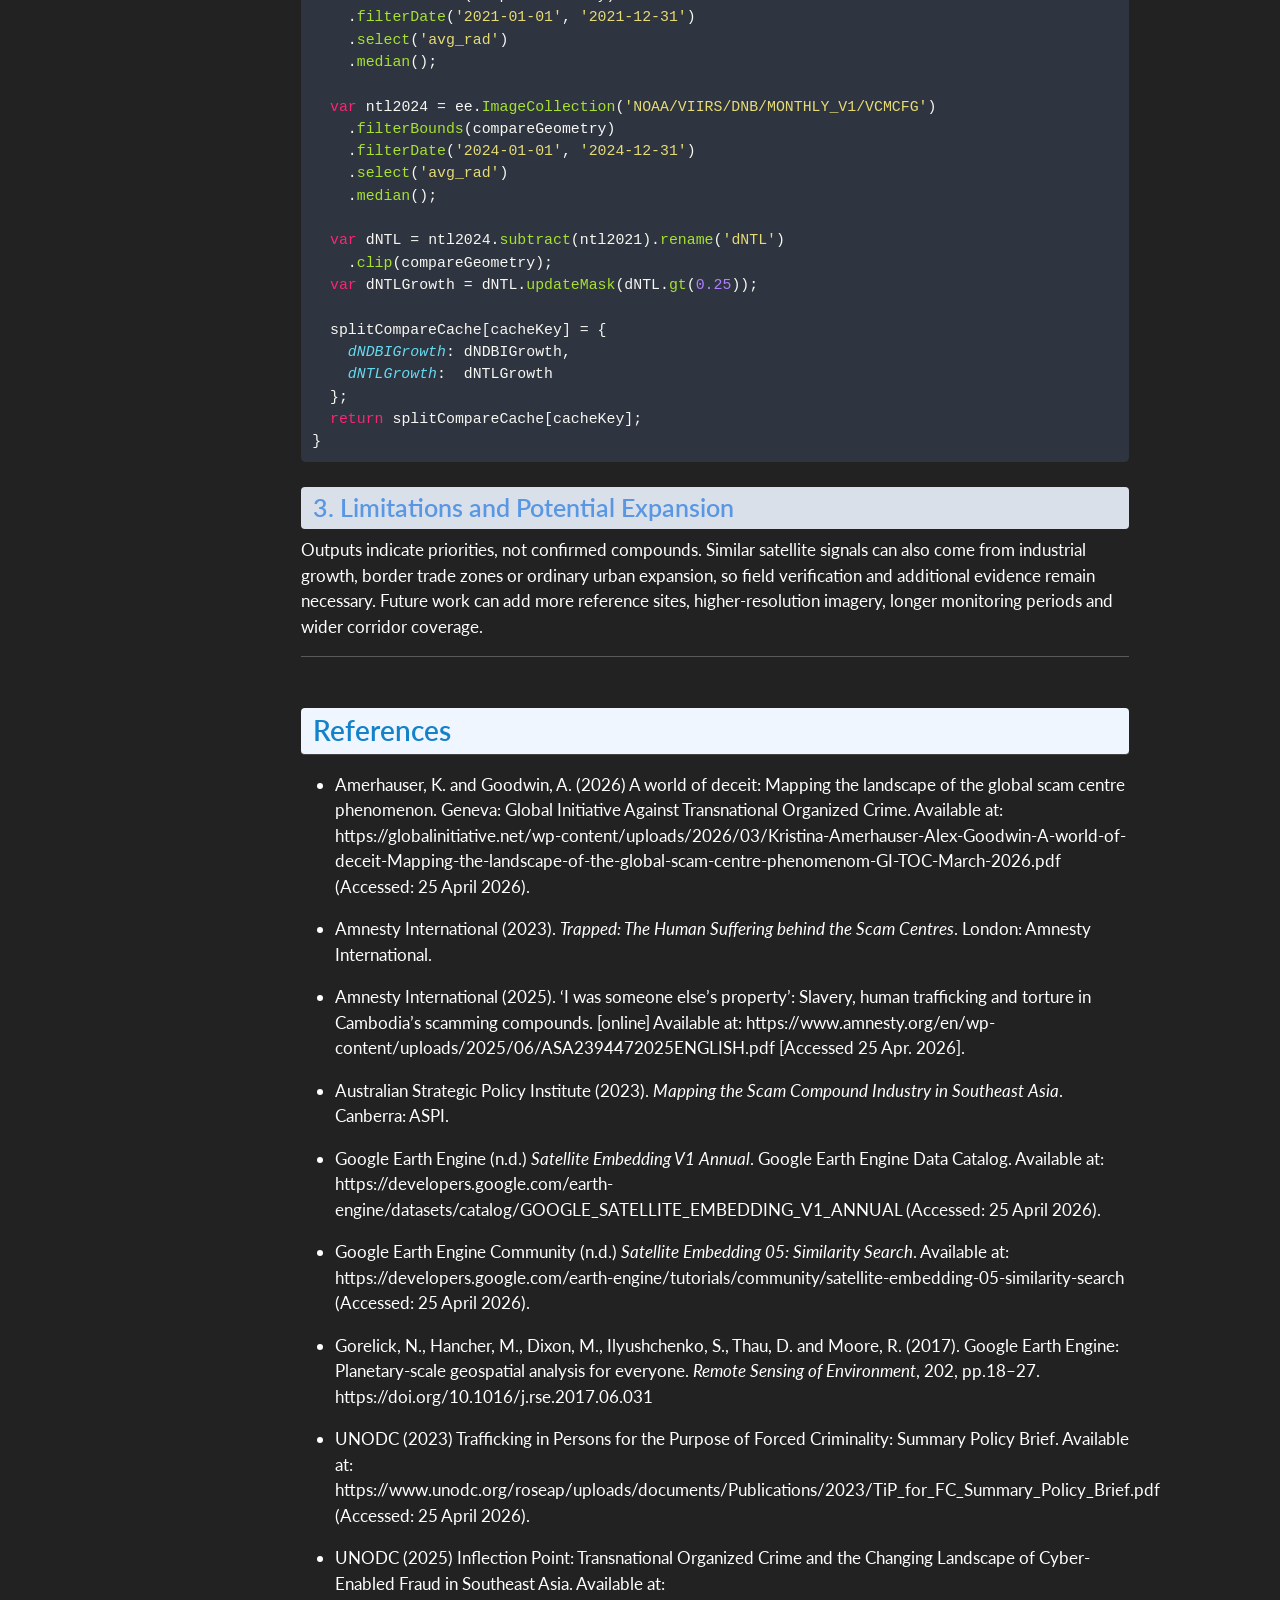
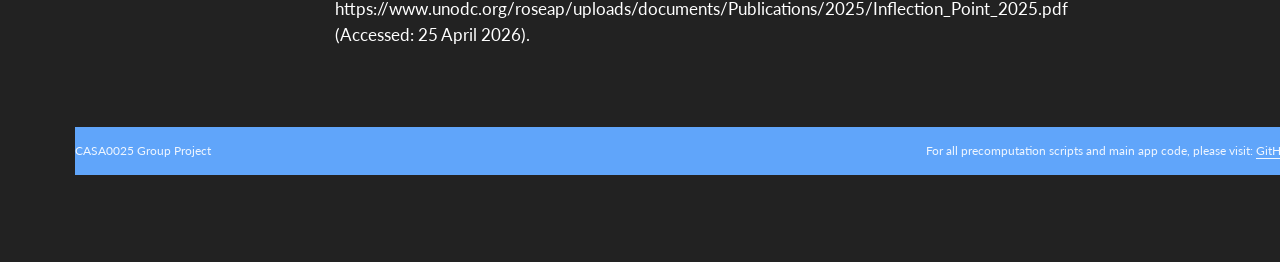
==== commit 3206bf64: "fix a problem" ====
--- a/docs/index.html
+++ b/docs/index.html
@@ -447,13 +447,13 @@
 </tr>
 </tbody>
 </table>
-<p>Based on precise location data from Amnesty International (2025) and ASPI (2025), our final compiled dataset includes confirmed points, suspected points, and control points on GitHub: <a href="https://github.com/Levine-l/CASA0025Project/blob/main/data/scam_points_update.csv" target="_blank">scam_points_update.csv</a></p>
+<p>Based on precise location data from Amnesty International (2025) and ASPI (2025), our final compiled dataset includes confirmed points, suspected points, and control points on GitHub: <a href="https://github.com/Levine-l/CASA0025Project/blob/main/data/processed/scam_points_update.csv" target="_blank">scam_points_update.csv</a></p>
 <hr>
 </section>
 <section id="methodology" class="level3">
 <h3 class="anchored" data-anchor-id="methodology">Methodology</h3>
 <p><strong>Stage 1 — Satellite Embedding Similarity</strong></p>
-<p>Stage 1 applies Google Satellite Embedding similarity to compare 2024 Cambodia–Vietnam pixels with three confirmed Cambodia reference samples. Pixels above the p97 similarity threshold are retained as broad candidates.</p>
+<p>Stage 1 applies Google Satellite Embedding similarity to compare 2024 Cambodia–Vietnam pixels with confirmed Cambodia reference samples. Pixels above the p97 similarity threshold are retained as broad candidates.</p>
 <p><span class="math display">\[
 s_j(x)=\mathbf{e}(x)\cdot\mathbf{r}_j
       =\sum_{k=0}^{63} e_k(x)r_{j,k}
@@ -461,7 +461,7 @@
 <p><span class="math display">\[
 S(x)=\frac{1}{J}\sum_{j=1}^{J}s_j(x)
 \]</span></p>
-<p>Pixels were retained where their mean similarity exceeded the 97th percentile of the sampled similarity distribution:</p>
+<p>Pixels above the p97 similarity threshold are retained as broad candidates.</p>
 <p><span class="math display">\[
 \text{Stage 1 candidate}(x)=
 \begin{cases}
